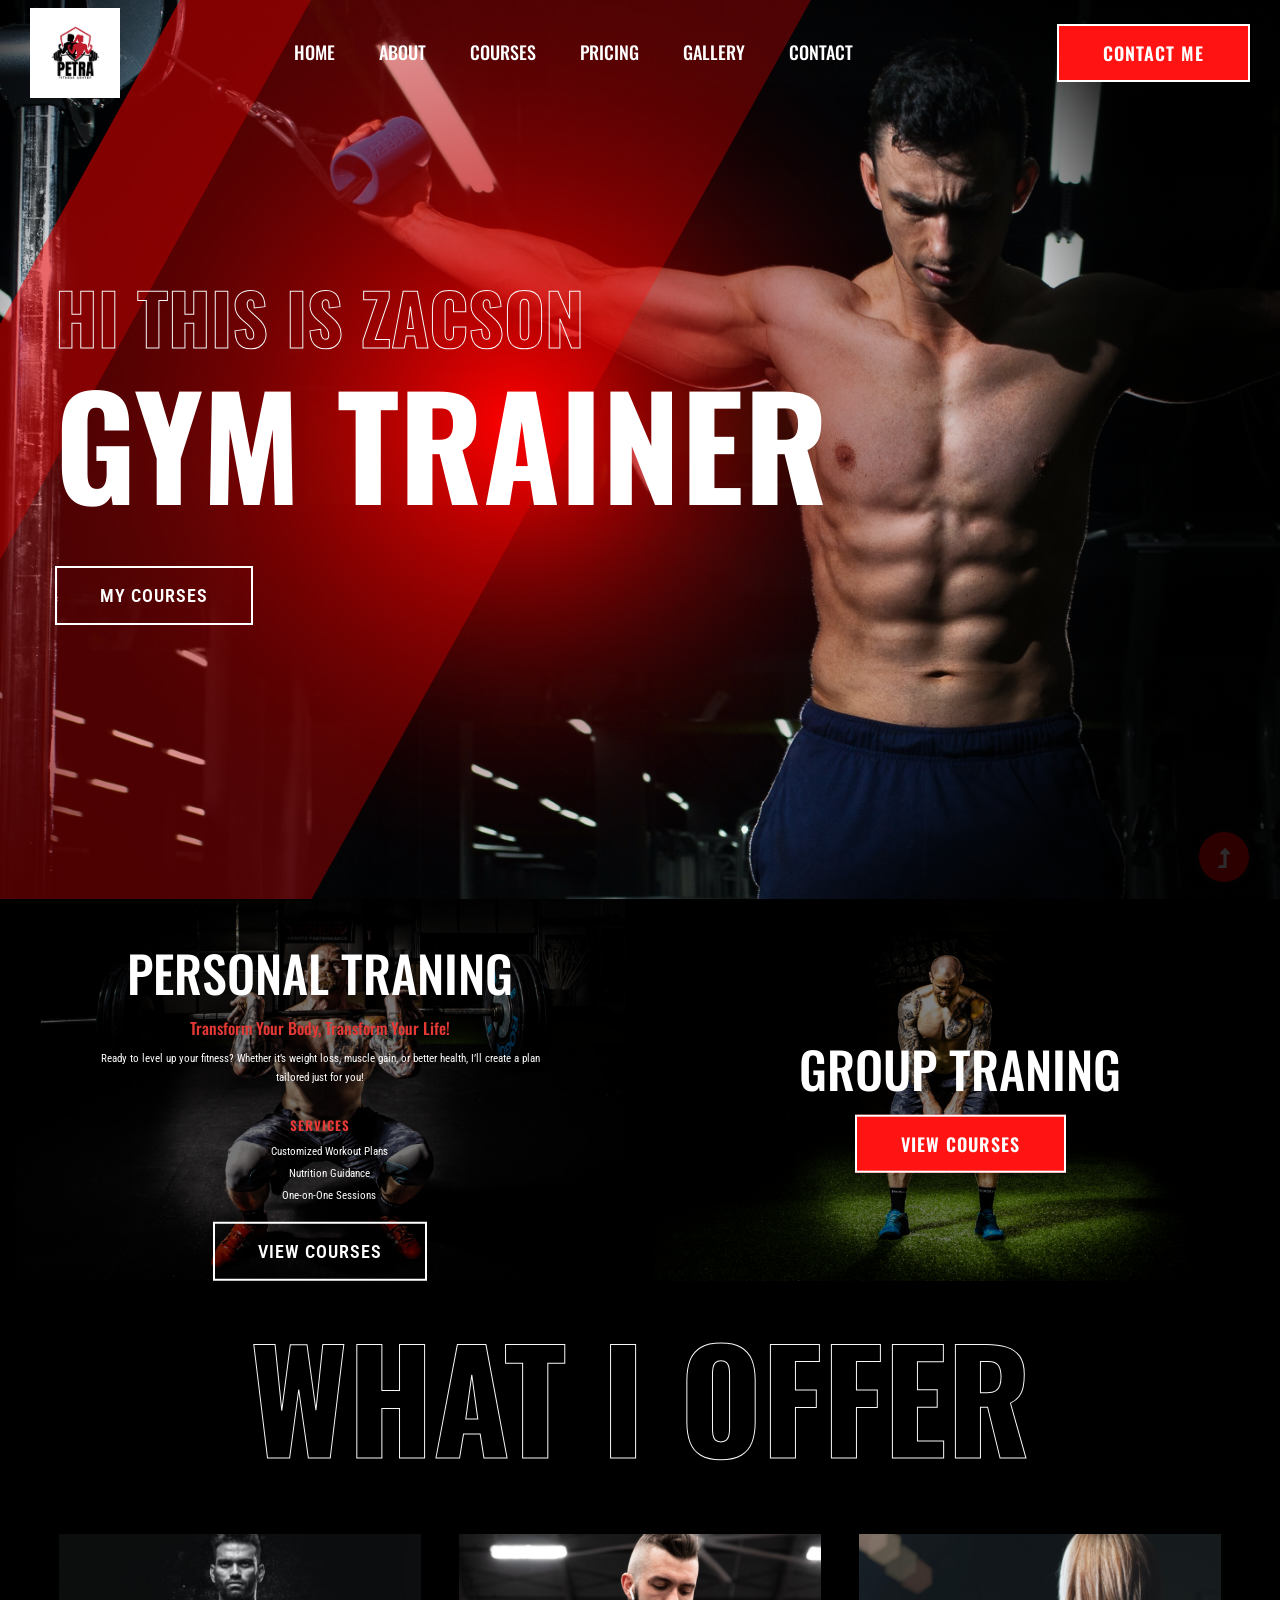
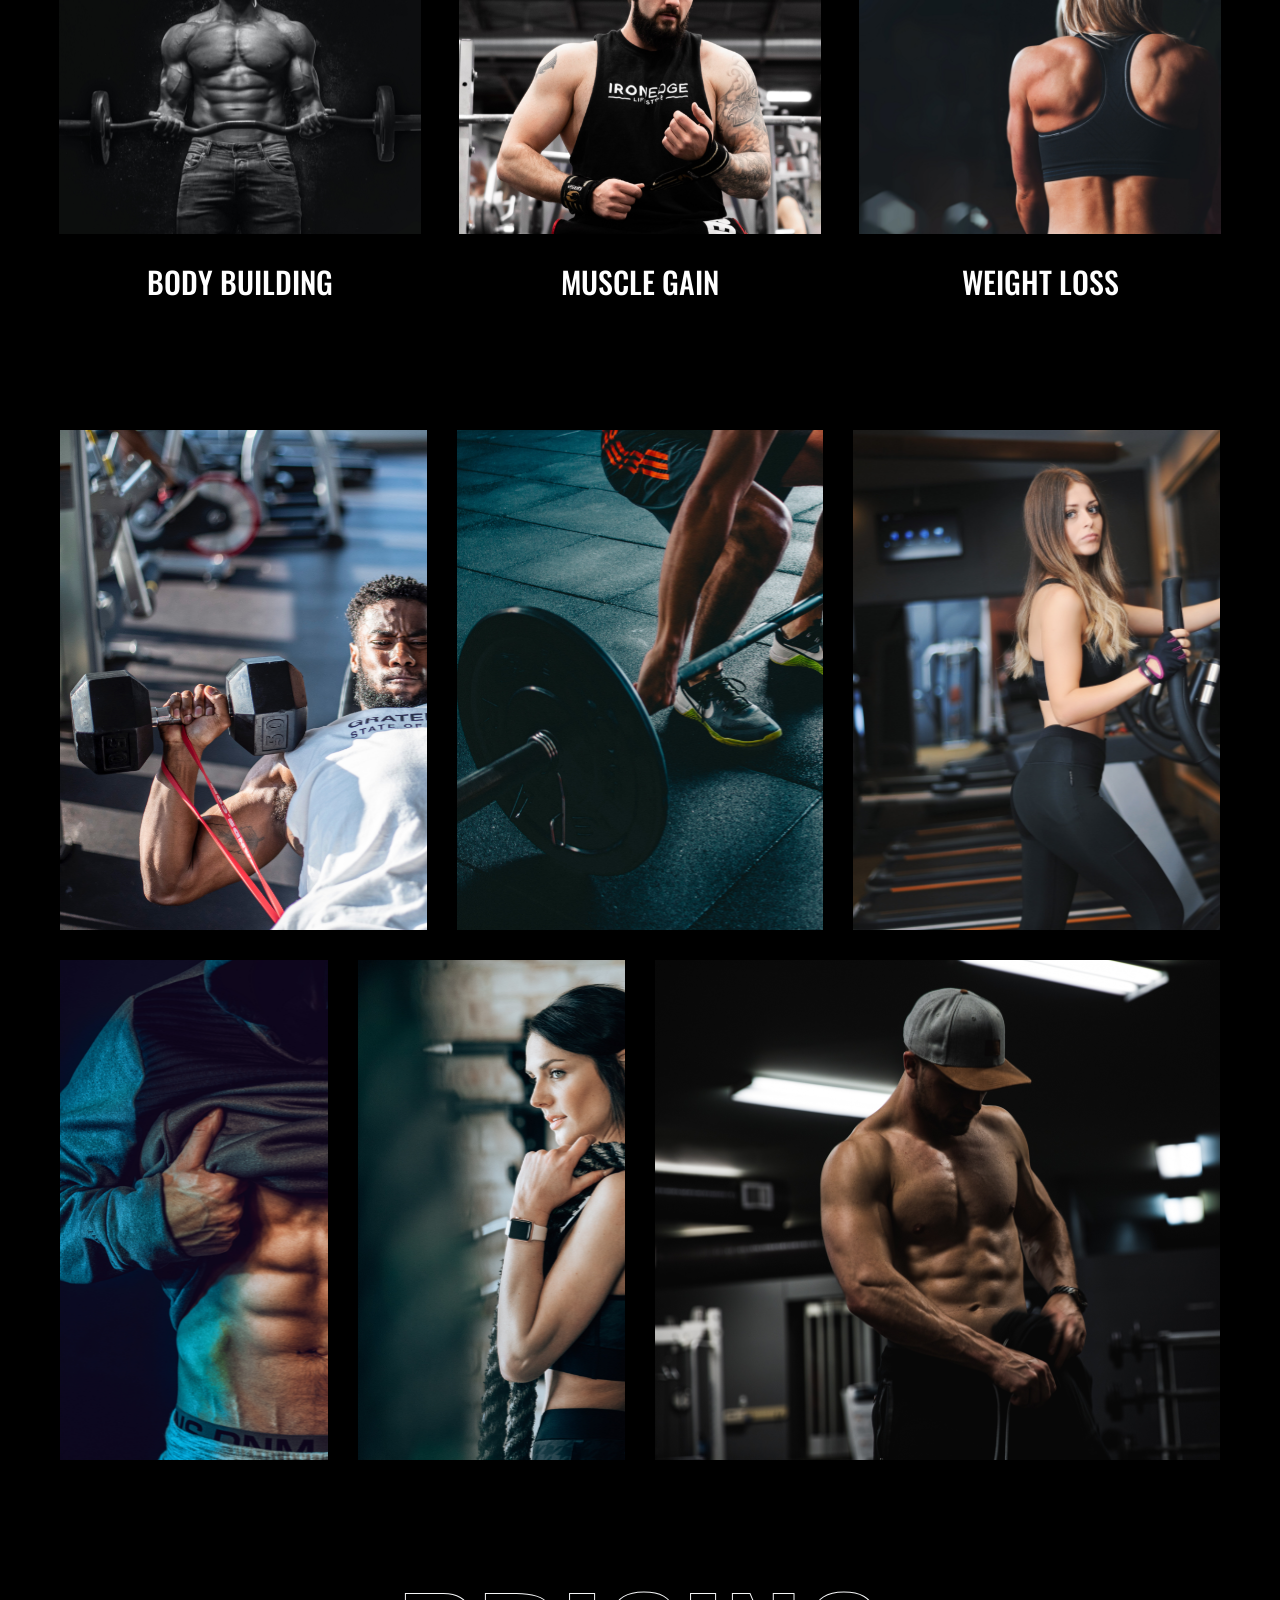
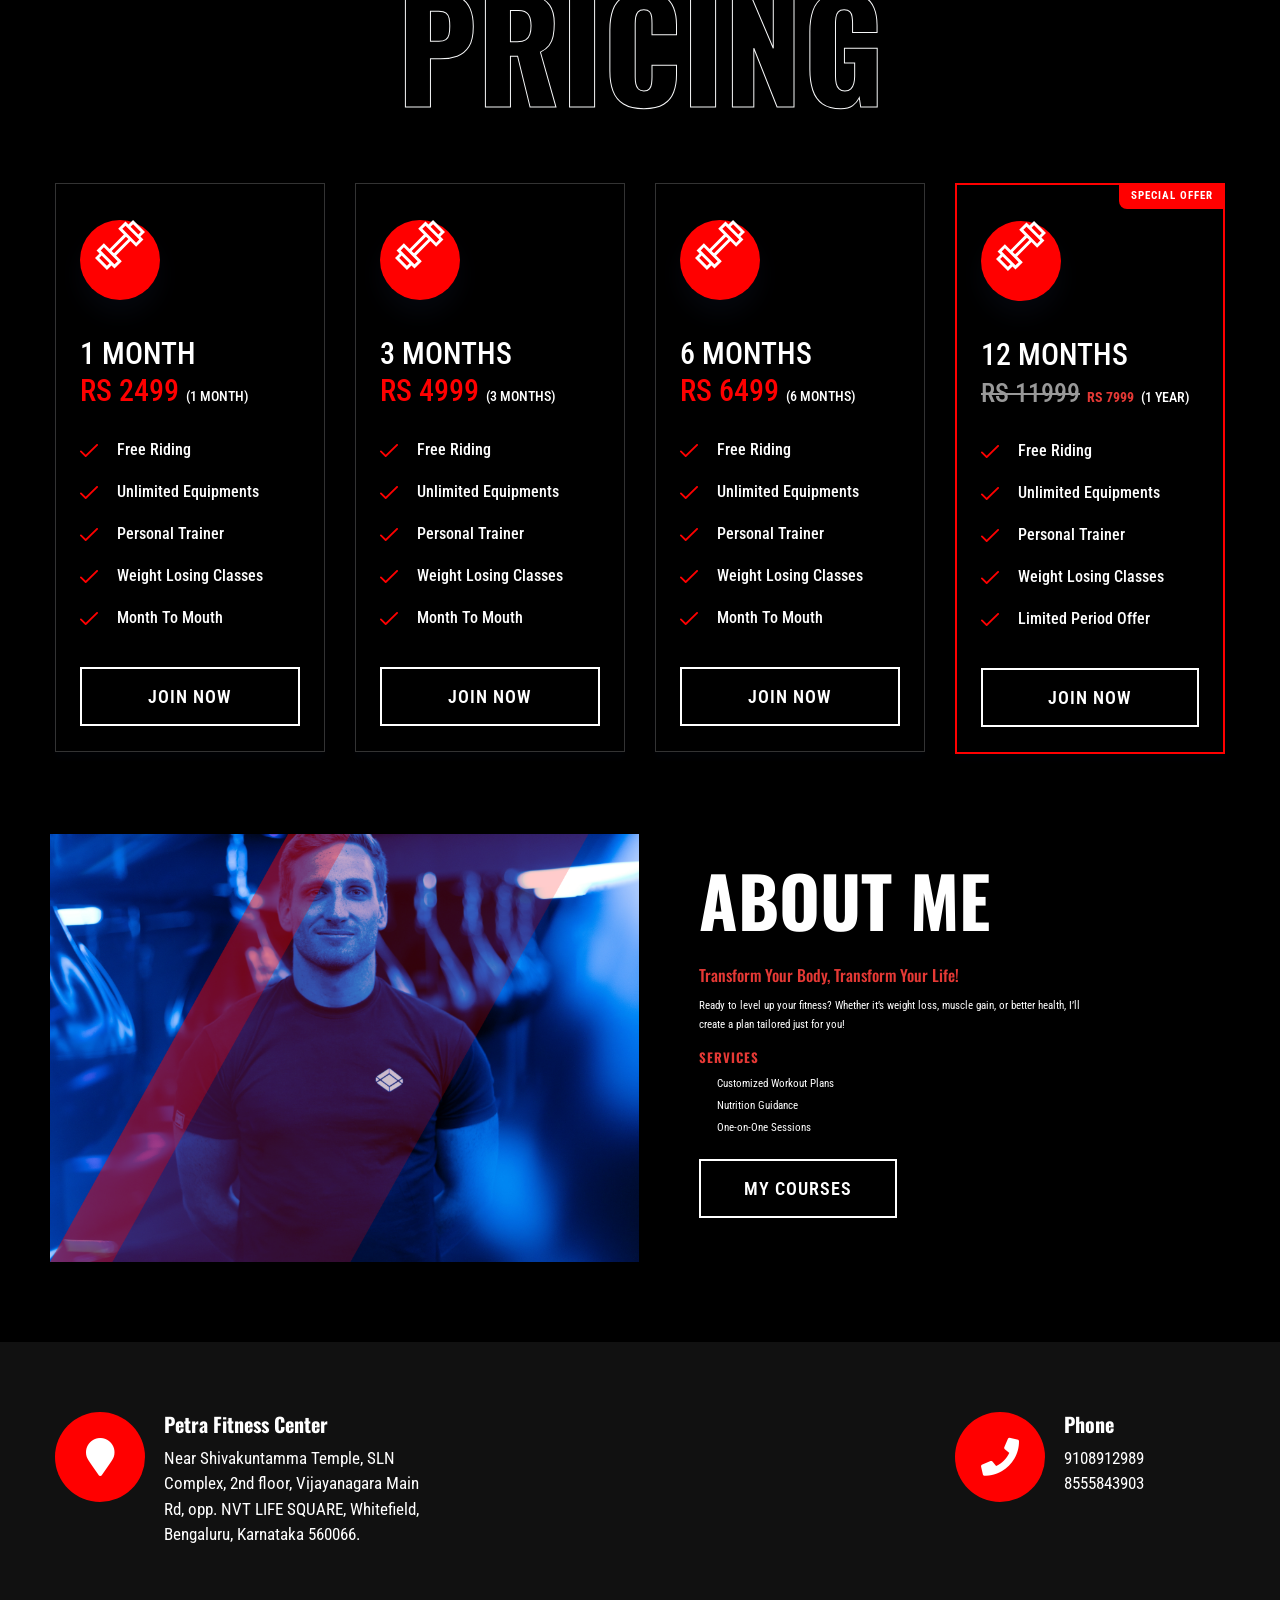
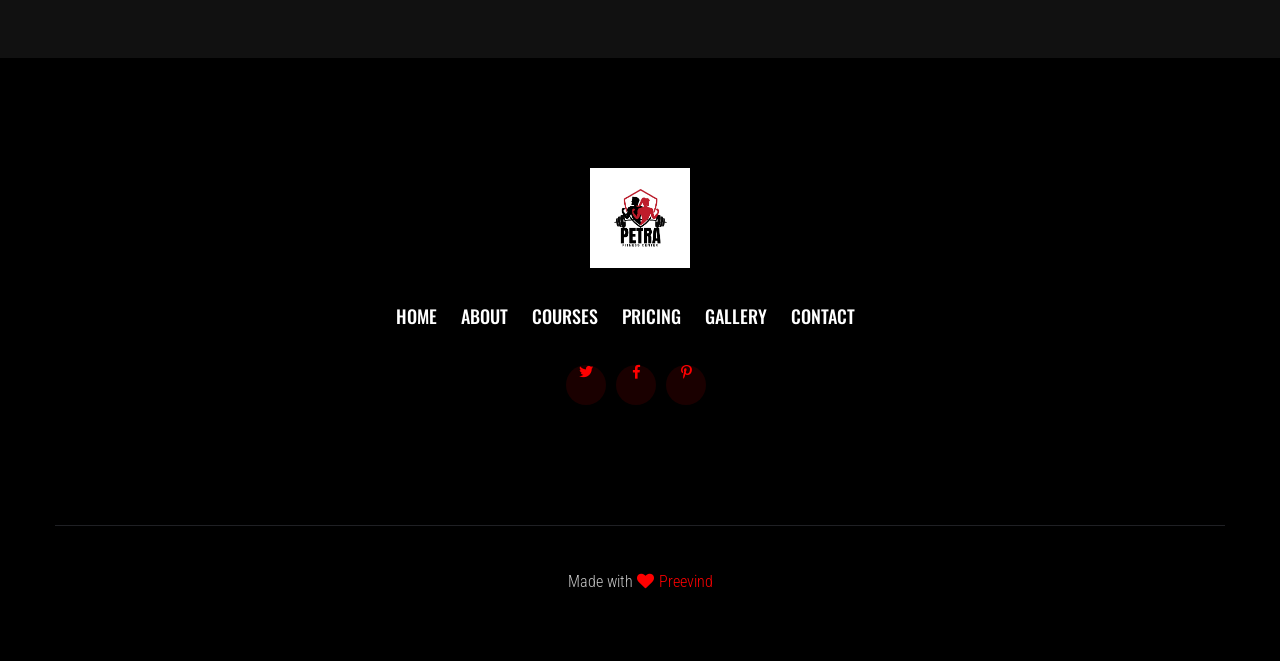
==== index.html @ e24cccd5 "first commit" ====
<span class=\<span class=\<span class=\<!doctype html>
<html class="no-js" lang="en">
<head>
    <meta charset="utf-8">
    <meta http-equiv="x-ua-compatible" content="ie=edge">
    <title>Petra Fitness Center | Best Gym in Whitefield, Bengaluru</title>
    <meta name="description" content="Petra Fitness Center in Whitefield, Bengaluru offers world-class gym facilities, personal training, and fitness courses. Membership from Rs 7999/year. Open daily 5:30 AM – 10:00 PM.">
    <meta name="keywords" content="gym Whitefield Bengaluru, fitness center Whitefield, gym membership Bengaluru, personal trainer Whitefield, Petra Fitness Center, best gym Bengaluru">
    <meta name="viewport" content="width=device-width, initial-scale=1">
    <meta name="robots" content="index, follow">
    <link rel="canonical" href="https://petrafitnesscenter.com/">
    <!-- Open Graph -->
    <meta property="og:type" content="website">
    <meta property="og:title" content="Petra Fitness Center | Best Gym in Whitefield, Bengaluru">
    <meta property="og:description" content="World-class gym facilities in Whitefield, Bengaluru. Personal training, fitness courses & affordable memberships from Rs 7999/year.">
    <meta property="og:url" content="https://petrafitnesscenter.com/">
    <meta property="og:site_name" content="Petra Fitness Center">
    <!-- Local Business Schema -->
    <script type="application/ld+json">
    {
      "@context": "https://schema.org",
      "@type": "HealthClub",
      "name": "Petra Fitness Center",
      "image": "assets/img/logo/Black and White Modern Fitness Club.jpg",
      "url": "https://petrafitnesscenter.com",
      "telephone": ["+91-9108912989", "+91-8555843903"],
      "address": {
        "@type": "PostalAddress",
        "streetAddress": "Near Shivakuntamma Temple, SLN Complex, 2nd floor, Vijayanagara Main Rd, opp. NVT LIFE SQUARE",
        "addressLocality": "Whitefield",
        "addressRegion": "Karnataka",
        "postalCode": "560066",
        "addressCountry": "IN"
      },
      "geo": {
        "@type": "GeoCoordinates",
        "latitude": 12.9698,
        "longitude": 77.7499
      },
      "openingHoursSpecification": {
        "@type": "OpeningHoursSpecification",
        "dayOfWeek": ["Monday","Tuesday","Wednesday","Thursday","Friday","Saturday","Sunday"],
        "opens": "05:30",
        "closes": "22:00"
      },
      "priceRange": "Rs 7999 - Rs 11999"
    }
    </script>
    <link rel="manifest" href="site.webmanifest">
    <link rel="shortcut icon" type="image/x-icon" href="assets/img/favicon.ico">

    <!-- CSS here -->
    <link rel="stylesheet" href="assets/css/bootstrap.min.css">
    <link rel="stylesheet" href="assets/css/owl.carousel.min.css">
    <link rel="stylesheet" href="assets/css/slicknav.css">
    <link rel="stylesheet" href="assets/css/flaticon.css">
    <link rel="stylesheet" href="assets/css/gijgo.css">
    <link rel="stylesheet" href="assets/css/animate.min.css">
    <link rel="stylesheet" href="assets/css/animated-headline.css">
    <link rel="stylesheet" href="assets/css/magnific-popup.css">
    <link rel="stylesheet" href="assets/css/fontawesome-all.min.css">
    <link rel="stylesheet" href="assets/css/themify-icons.css">
    <link rel="stylesheet" href="assets/css/slick.css">
    <link rel="stylesheet" href="assets/css/nice-select.css">
    <link rel="stylesheet" href="assets/css/style.css">
</head>
<body class="black-bg">
    <!-- ? Preloader Start -->
    <div id="preloader-active">
        <div class="preloader d-flex align-items-center justify-content-center">
            <div class="preloader-inner position-relative">
                <div class="preloader-circle"></div>
                <div class="preloader-img pere-text">
                    <img src="assets/img/logo/Black and White Modern Fitness Club.jpg" alt="" style="max-height: 100px; width: auto;">
                </div>
            </div>
        </div>
    </div>
    <!-- Preloader Start -->
    <header>
        <!-- Header Start -->
        <div class="header-area header-transparent">
            <div class="main-header header-sticky">
                <div class="container-fluid">
                    <div class="menu-wrapper d-flex align-items-center justify-content-between">
                        <!-- Logo -->
                        <div class="logo">
                            <a href="index.html"><img src="assets/img/logo/Black and White Modern Fitness Club.jpg" alt="" style="max-height: 90px; width: auto;"></a>
                        </div>
                        <!-- Main-menu -->
                        <div class="main-menu f-right d-none d-lg-block">
                            <nav>
                                <ul id="navigation">
                                    <li><a href="index.html">Home</a></li>
                                    <li><a href="about.html">About</a></li>
                                    <li><a href="courses.html">Courses</a></li>
                                    <li><a href="pricing.html">Pricing</a></li>
                                    <li><a href="gallery.html">Gallery</a></li>
                                    <li><a href="contact.html">Contact</a></li>
                                </ul>
                            </nav>
                        </div>          
                        <!-- Header-btn -->
                        <div class="header-btns d-none d-lg-block f-right">
                           <a href="contact.html" class="btn">Contact me</a>
                       </div>
                       <!-- Mobile Menu -->
                       <div class="col-12">
                        <div class="mobile_menu d-block d-lg-none"></div>
                    </div>
                </div>
            </div>
        </div>
    </div>
    <!-- Header End -->
</header>
<main>
    <!--? slider Area Start-->
    <div class="slider-area position-relative">
        <div class="slider-active">
            <!-- Single Slider -->
            <div class="single-slider slider-height d-flex align-items-center">
                <div class="container">
                    <div class="row">
                        <div class="col-xl-9 col-lg-9 col-md-10">
                            <div class="hero__caption">
                                <span data-animation="fadeInLeft" data-delay="0.1s">Hi This is  Zacson</span>
                                <h1 data-animation="fadeInLeft" data-delay="0.4s">Gym Trainer</h1>
                                <a href="courses.html" class="border-btn hero-btn" data-animation="fadeInLeft" data-delay="0.8s">My Courses</a>
                            </div>
                        </div>
                    </div>
                </div>          
            </div>
        </div>
    </div>
    <!-- slider Area End-->
    <!-- Traning categories Start -->
    <section class="traning-categories black-bg">
        <div class="container-fluid">
            <div class="row">
                <div class="col-xl-6 col-lg-6">
                    <div class="single-topic text-center mb-30">
                        <div class="topic-img">
                            <img src="assets/img/gallery/cat1.png" alt="">
                            <div class="topic-content-box">
                                <div class="topic-content">
                                    <h3>Personal traning</h3>
                                    <h4 style="margin-bottom:12px;color:#e53935;font-size:1.6rem;">Transform Your Body, Transform Your Life!</h4>
                                    <p style="color:#fff;font-size:1.1rem;line-height:1.7;">Ready to level up your fitness? Whether it’s weight loss, muscle gain, or better health, I’ll create a plan tailored just for you!</p>
                                    <h5 style="margin:15px 0 8px;font-weight:bold;letter-spacing:1px;color:#e53935;font-size:1.3rem;">SERVICES</h5>
                                    <ul style="padding-left:18px;margin-bottom:15px;color:#fff;font-size:1.1rem;line-height:2;">
                                        <li>Customized Workout Plans</li>
                                        <li>Nutrition Guidance</li>
                                        <li>One-on-One Sessions</li>
                                    </ul>
                                    <a href="courses.html" class="border-btn">View Courses</a>
                                </div>
                            </div>
                        </div>
                    </div>
                </div>
                <div class="col-xl-6 col-lg-6">
                    <div class="single-topic text-center mb-30">
                        <div class="topic-img">
                            <img src="assets/img/gallery/cat2.png" alt="">
                            <div class="topic-content-box">
                                <div class="topic-content">
                                    <h3>Group traning</h3>
                                    <a href="courses.html" class="btn">View Courses</a>
                                </div>
                            </div>
                        </div>
                    </div>
                </div>
            </div>
        </div>
    </section>
    <!-- Traning categories End-->
    <!--? Team -->
    <section class="team-area fix">
        <div class="container">
            <div class="row">
                <div class="col-xl-12">
                    <div class="section-tittle text-center mb-55 wow fadeInUp" data-wow-duration="1s" data-wow-delay=".1s">
                        <h2 >What I Offer</h2>
                    </div>
                </div>
            </div>
            <div class="row">
                <div class="col-lg-4 col-md-6">
                    <div class="single-cat text-center mb-30 wow fadeInUp" data-wow-duration="1s" data-wow-delay=".2s" >
                        <div class="cat-icon">
                            <img src="assets/img/gallery/team1.png" alt="">
                        </div>
                        <div class="cat-cap">
                            <h5><a href="services.html">Body Building</a></h5>
                        </div>
                    </div>
                </div>
                <div class="col-lg-4 col-md-6">
                    <div class="single-cat text-center mb-30 wow fadeInUp" data-wow-duration="1s" data-wow-delay=".4s">
                        <div class="cat-icon">
                            <img src="assets/img/gallery/team2.png" alt="">
                        </div>
                        <div class="cat-cap">
                            <h5><a href="services.html">Muscle Gain</a></h5>
                        </div>
                    </div>
                </div>
                <div class="col-lg-4 col-md-6">
                    <div class="single-cat text-center mb-30 wow fadeInUp" data-wow-duration="1s" data-wow-delay=".6s">
                        <div class="cat-icon">
                            <img src="assets/img/gallery/team3.png" alt="">
                        </div>
                        <div class="cat-cap">
                            <h5><a href="services.html">Weight Loss</a></h5>
                        </div>
                    </div>
                </div>
            </div>
        </div>
    </section>
    <!-- Services End -->
    <!--? Gallery Area Start -->
    <div class="gallery-area section-padding30 ">
        <div class="container-fluid ">
            <div class="row">
                <div class="col-xl-4 col-lg-6 col-md-6 col-sm-6">
                    <div class="box snake mb-30">
                        <div class="gallery-img big-img" style="background-image: url(assets/img/gallery/gallery1.png);"></div>
                        <div class="overlay">
                            <div class="overlay-content">
                                <h3>Muscle gaining </h3>
                                <a href="gallery.html"><i class="ti-plus"></i></a>
                            </div>
                        </div>
                    </div>
                </div>
                <div class="col-xl-4 col-lg-6 col-md-6 col-sm-6">
                    <div class="box snake mb-30">
                        <div class="gallery-img big-img" style="background-image: url(assets/img/gallery/gallery2.png);"></div>
                        <div class="overlay">
                            <div class="overlay-content">
                                <h3>Muscle gaining </h3>
                                <a href="gallery.html"><i class="ti-plus"></i></a>
                            </div>
                        </div>
                    </div>
                </div>
                <div class="col-xl-4 col-lg-6 col-md-6 col-sm-6">
                    <div class="box snake mb-30">
                        <div class="gallery-img big-img" style="background-image: url(assets/img/gallery/gallery3.png);"></div>
                        <div class="overlay">
                            <div class="overlay-content">
                                <h3>Muscle gaining </h3>
                                <a href="gallery.html"><i class="ti-plus"></i></a>
                            </div>
                        </div>
                    </div>
                </div>
                <div class="col-xl-3 col-lg-6 col-md-6 col-sm-6">
                    <div class="box snake mb-30">
                        <div class="gallery-img big-img" style="background-image: url(assets/img/gallery/gallery4.png);"></div>
                        <div class="overlay">
                            <div class="overlay-content">
                                <h3>Muscle gaining </h3>
                                <a href="gallery.html"><i class="ti-plus"></i></a>
                            </div>
                        </div>
                    </div>
                </div>
                <div class="col-xl-3 col-lg-6 col-md-6 col-sm-6">
                    <div class="box snake mb-30">
                        <div class="gallery-img big-img" style="background-image: url(assets/img/gallery/gallery5.png);"></div>
                        <div class="overlay">
                            <div class="overlay-content">
                                <h3>Muscle gaining </h3>
                                <a href="gallery.html"><i class="ti-plus"></i></a>
                            </div>
                        </div>
                    </div>
                </div>
                <div class="col-xl-6 col-lg-6 col-md-6 col-sm-6">
                    <div class="box snake mb-30">
                        <div class="gallery-img big-img" style="background-image: url(assets/img/gallery/gallery6.png);"></div>
                        <div class="overlay">
                            <div class="overlay-content">
                                <h3>Muscle gaining </h3>
                                <a href="gallery.html"><i class="ti-plus"></i></a>
                            </div>
                        </div>
                    </div>
                </div>
            </div>
        </div>
    </div>
    <!-- Gallery Area End -->
    <!-- Courses area start -->
    <section class="pricing-area section-padding40 fix">
        <div class="container">
            <div class="row">
                <div class="col-xl-12">
                    <div class="section-tittle text-center mb-55 wow fadeInUp" data-wow-duration="2s" data-wow-delay=".1s">
                        <h2>Pricing</h2>
                    </div>
                </div>
            </div>
            <div class="row justify-content-center">
                <div class="col-lg-3 col-md-6 col-sm-6">
                    <div class="properties mb-30 wow fadeInUp" data-wow-duration="1s" data-wow-delay=".2s">
                        <div class="properties__card">
                            <div class="about-icon">
                                <img src="assets/img/icon/price.svg" alt="">
                            </div>
                            <div class="properties__caption">
                                <span class="month">1 month</span>
                                <p class="mb-25">Rs 2499 <span>(1 month)</span></p>
                                <div class="single-features">
                                    <div class="features-icon">
                                        <img src="assets/img/icon/check.svg" alt="">
                                    </div>
                                    <div class="features-caption">
                                        <p>Free riding </p>
                                    </div>
                                </div>
                                <div class="single-features">
                                    <div class="features-icon">
                                        <img src="assets/img/icon/check.svg" alt="">
                                    </div>
                                    <div class="features-caption">
                                        <p>Unlimited equipments</p>
                                    </div>
                                </div>
                                <div class="single-features">
                                    <div class="features-icon">
                                        <img src="assets/img/icon/check.svg" alt="">
                                    </div>
                                    <div class="features-caption">
                                        <p>Personal trainer</p>
                                    </div>
                                </div>
                                <div class="single-features">
                                    <div class="features-icon">
                                        <img src="assets/img/icon/check.svg" alt="">
                                    </div>
                                    <div class="features-caption">
                                        <p>Weight losing classes</p>
                                    </div>
                                </div>
                                <div class="single-features mb-20">
                                    <div class="features-icon">
                                        <img src="assets/img/icon/check.svg" alt="">
                                    </div>
                                    <div class="features-caption">
                                        <p>Month to mouth</p>
                                    </div>
                                </div>
                                <a href="#" class="border-btn border-btn2">Join Now</a>
                            </div>
                        </div>
                    </div>
                </div>
                <div class="col-lg-3 col-md-6 col-sm-6">
                    <div class="properties mb-30 wow fadeInUp" data-wow-duration="1s" data-wow-delay=".4s">
                        <div class="properties__card">
                            <div class="about-icon">
                                <img src="assets/img/icon/price.svg" alt="">
                            </div>
                            <div class="properties__caption">
                                <span class="month">3 months</span>
                                <p class="mb-25">Rs 4999 <span>(3 months)</span></p>
                                <div class="single-features">
                                    <div class="features-icon">
                                        <img src="assets/img/icon/check.svg" alt="">
                                    </div>
                                    <div class="features-caption">
                                        <p>Free riding </p>
                                    </div>
                                </div>
                                <div class="single-features">
                                    <div class="features-icon">
                                        <img src="assets/img/icon/check.svg" alt="">
                                    </div>
                                    <div class="features-caption">
                                        <p>Unlimited equipments</p>
                                    </div>
                                </div>
                                <div class="single-features">
                                    <div class="features-icon">
                                        <img src="assets/img/icon/check.svg" alt="">
                                    </div>
                                    <div class="features-caption">
                                        <p>Personal trainer</p>
                                    </div>
                                </div>
                                <div class="single-features">
                                    <div class="features-icon">
                                        <img src="assets/img/icon/check.svg" alt="">
                                    </div>
                                    <div class="features-caption">
                                        <p>Weight losing classes</p>
                                    </div>
                                </div>
                                <div class="single-features mb-20">
                                    <div class="features-icon">
                                        <img src="assets/img/icon/check.svg" alt="">
                                    </div>
                                    <div class="features-caption">
                                        <p>Month to mouth</p>
                                    </div>
                                </div>
                                <a href="#" class="border-btn border-btn2">Join Now</a>
                            </div>
                        </div>
                    </div>
                </div>
                <div class="col-lg-3 col-md-6 col-sm-6">
                    <div class="properties mb-30 wow fadeInUp" data-wow-duration="1s" data-wow-delay=".6s">
                        <div class="properties__card">
                            <div class="about-icon">
                                <img src="assets/img/icon/price.svg" alt="">
                            </div>
                            <div class="properties__caption">
                                <span class="month">6 months</span>
                                <p class="mb-25">Rs 6499 <span>(6 months)</span></p>
                                <div class="single-features">
                                    <div class="features-icon">
                                        <img src="assets/img/icon/check.svg" alt="">
                                    </div>
                                    <div class="features-caption">
                                        <p>Free riding </p>
                                    </div>
                                </div>
                                <div class="single-features">
                                    <div class="features-icon">
                                        <img src="assets/img/icon/check.svg" alt="">
                                    </div>
                                    <div class="features-caption">
                                        <p>Unlimited equipments</p>
                                    </div>
                                </div>
                                <div class="single-features">
                                    <div class="features-icon">
                                        <img src="assets/img/icon/check.svg" alt="">
                                    </div>
                                    <div class="features-caption">
                                        <p>Personal trainer</p>
                                    </div>
                                </div>
                                <div class="single-features">
                                    <div class="features-icon">
                                        <img src="assets/img/icon/check.svg" alt="">
                                    </div>
                                    <div class="features-caption">
                                        <p>Weight losing classes</p>
                                    </div>
                                </div>
                                <div class="single-features mb-20">
                                    <div class="features-icon">
                                        <img src="assets/img/icon/check.svg" alt="">
                                    </div>
                                    <div class="features-caption">
                                        <p>Month to mouth</p>
                                    </div>
                                </div>
                                <a href="#" class="border-btn border-btn2">Join Now</a>
                            </div>
                        </div>
                    </div>
                </div>
                <!-- 4th card: 1 Year Special Offer -->
                <div class="col-lg-3 col-md-6 col-sm-6">
                    <div class="properties mb-30 wow fadeInUp" data-wow-duration="1s" data-wow-delay=".8s" style="position: relative;">
                        <div style="position: absolute; top: 0; right: 0; background: #FF0000; color: #fff; font-size: 11px; font-weight: 700; padding: 5px 12px; border-radius: 0 0 0 8px; text-transform: uppercase; letter-spacing: 1px; z-index: 1;">Special Offer</div>
                        <div class="properties__card" style="border: 2px solid #FF0000;">
                            <div class="about-icon">
                                <img src="assets/img/icon/price.svg" alt="">
                            </div>
                            <div class="properties__caption">
                                <span class="month">12 months</span>
                                <p class="mb-25"><del style="color:#999;font-size:0.85em;">Rs 11999</del> <span style="color:#e53935;font-weight:bold;">Rs 7999</span> <span>(1 year)</span></p>
                                <div class="single-features">
                                    <div class="features-icon">
                                        <img src="assets/img/icon/check.svg" alt="">
                                    </div>
                                    <div class="features-caption">
                                        <p>Free riding </p>
                                    </div>
                                </div>
                                <div class="single-features">
                                    <div class="features-icon">
                                        <img src="assets/img/icon/check.svg" alt="">
                                    </div>
                                    <div class="features-caption">
                                        <p>Unlimited equipments</p>
                                    </div>
                                </div>
                                <div class="single-features">
                                    <div class="features-icon">
                                        <img src="assets/img/icon/check.svg" alt="">
                                    </div>
                                    <div class="features-caption">
                                        <p>Personal trainer</p>
                                    </div>
                                </div>
                                <div class="single-features">
                                    <div class="features-icon">
                                        <img src="assets/img/icon/check.svg" alt="">
                                    </div>
                                    <div class="features-caption">
                                        <p>Weight losing classes</p>
                                    </div>
                                </div>
                                <div class="single-features mb-20">
                                    <div class="features-icon">
                                        <img src="assets/img/icon/check.svg" alt="">
                                    </div>
                                    <div class="features-caption">
                                        <p>Limited period offer</p>
                                    </div>
                                </div>
                                <a href="#" class="border-btn border-btn2">Join Now</a>
                            </div>
                        </div>
                    </div>
                </div>
            </div>
        </div>
    </section>
    <!-- Courses area End -->
    <!--? About Area-2 Start -->
    <section class="about-area2 fix pb-padding pt-50 pb-80">
        <div class="support-wrapper align-items-center">
            <div class="right-content2">
                <!-- img -->
                <div class="right-img wow fadeInUp" data-wow-duration="1s" data-wow-delay=".1s">
                    <img src="assets/img/gallery/about.png" alt="">
                </div>
            </div>
            <div class="left-content2">
                <!-- section tittle -->
                <div class="section-tittle2 mb-20 wow fadeInUp" data-wow-duration="1s" data-wow-delay=".3s">
                    <div class="front-text">
                        <h2 class="">About Me</h2>
                        <h4 style="margin-bottom:12px;color:#e53935;font-size:1.6rem;">Transform Your Body, Transform Your Life!</h4>
                        <p style="color:#fff;font-size:1.1rem;line-height:1.7;">Ready to level up your fitness? Whether it’s weight loss, muscle gain, or better health, I’ll create a plan tailored just for you!</p>
                        <h5 style="margin:15px 0 8px;font-weight:bold;letter-spacing:1px;color:#e53935;font-size:1.3rem;">SERVICES</h5>
                        <ul style="padding-left:18px;margin-bottom:20px;color:#fff;font-size:1.1rem;line-height:2;">
                            <li>Customized Workout Plans</li>
                            <li>Nutrition Guidance</li>
                            <li>One-on-One Sessions</li>
                        </ul>
                        <a href="courses.html" class="border-btn">My Courses</a>
                    </div>
                </div>
            </div>
        </div>
    </section>
    <!-- About Area End -->
    <!-- ? services-area -->
    <section class="services-area">
        <div class="container">
            <div class="row justify-content-between">
                <div class="col-xl-4 col-lg-4 col-md-6 col-sm-8">
                    <div class="single-services mb-40 wow fadeInUp" data-wow-duration="1s" data-wow-delay=".1s">
                        <div class="features-icon">
                            <i class="fa fa-map-marker" aria-hidden="true"></i>
                        </div>
                        <div class="features-caption">
                            <h3>Petra Fitness Center</h3>
                            <p>Near Shivakuntamma Temple, SLN Complex, 2nd floor, Vijayanagara Main Rd, opp. NVT LIFE SQUARE, Whitefield, Bengaluru, Karnataka 560066.</p>
                        </div>
                    </div>
                </div>
                <div class="col-xl-3 col-lg-4 col-md-6 col-sm-8">
                    <div class="single-services mb-40 wow fadeInUp" data-wow-duration="1s" data-wow-delay=".2s">
                        <div class="features-icon">
                            <i class="fa fa-phone" aria-hidden="true"></i>
                        </div>
                        <div class="features-caption">
                            <h3>Phone</h3>
                            <p>9108912989</p>
                            <p>8555843903</p>
                        </div>
                    </div>
                </div>
            </div>
        </div>
    </section>
</main>
<footer>
    <!--? Footer Start-->
    <div class="footer-area black-bg">
        <div class="container">
            <div class="footer-top footer-padding">
                <!-- Footer Menu -->
                <div class="row">
                    <div class="col-xl-12">
                        <div class="single-footer-caption mb-50 text-center">
                            <!-- logo -->
                            <div class="footer-logo wow fadeInUp" data-wow-duration="1s" data-wow-delay=".2s">
                                <a href="index.html"><img src="assets/img/logo/Black and White Modern Fitness Club.jpg" alt="" style="max-height: 100px; width: auto;"></a>
                            </div>
                            <!-- Menu -->
                            <!-- Header Start -->
                            <div class="header-area main-header2 wow fadeInUp" data-wow-duration="2s" data-wow-delay=".4s">
                                <div class="main-header main-header2">
                                    <div class="menu-wrapper menu-wrapper2">
                                        <!-- Main-menu -->
                                        <div class="main-menu main-menu2 text-center">
                                            <nav>
                                                <ul>
                                                    <li><a href="index.html">Home</a></li>
                                                    <li><a href="about.html">About</a></li>
                                                    <li><a href="courses.html">Courses</a></li>
                                                    <li><a href="pricing.html">Pricing</a></li>
                                                    <li><a href="gallery.html">Gallery</a></li>
                                                    <li><a href="contact.html">Contact</a></li>
                                                </ul>
                                            </nav>
                                        </div>   
                                    </div>
                                </div>
                            </div>
                            <!-- Header End -->
                            <!-- social -->
                            <div class="footer-social mt-30 wow fadeInUp" data-wow-duration="3s" data-wow-delay=".8s">
                                <a href="#"><i class="fab fa-twitter"></i></a>
                                <a href="https://bit.ly/sai4ull"><i class="fab fa-facebook-f"></i></a>
                                <a href="#"><i class="fab fa-pinterest-p"></i></a>
                            </div>
                        </div>
                    </div>
                </div>
            </div>
            <!-- Footer Bottom -->
            <div class="footer-bottom">
                <div class="row d-flex align-items-center">
                    <div class="col-lg-12">
                        <div class="footer-copy-right text-center">
                            <p>Made with <i class="fa fa-heart" aria-hidden="true"></i> <a href="https://www.linkedin.com/in/aravind-g-frontend/" target="_blank">Preevind</a></p>
                          </div>
                      </div>
                  </div>
              </div>
          </div>
      </div>
      <!-- Footer End-->
  </footer>
  <!-- Scroll Up -->
  <div id="back-top" >
    <a title="Go to Top" href="#"> <i class="fas fa-level-up-alt"></i></a>
</div>

<!-- JS here -->

<script src="./assets/js/vendor/modernizr-3.5.0.min.js"></script>
<!-- Jquery, Popper, Bootstrap -->
<script src="./assets/js/vendor/jquery-1.12.4.min.js"></script>
<script src="./assets/js/popper.min.js"></script>
<script src="./assets/js/bootstrap.min.js"></script>
<!-- Jquery Mobile Menu -->
<script src="./assets/js/jquery.slicknav.min.js"></script>

<!-- Jquery Slick , Owl-Carousel Plugins -->
<script src="./assets/js/owl.carousel.min.js"></script>
<script src="./assets/js/slick.min.js"></script>
<!-- One Page, Animated-HeadLin -->
<script src="./assets/js/wow.min.js"></script>
<script src="./assets/js/animated.headline.js"></script>
<script src="./assets/js/jquery.magnific-popup.js"></script>

<!-- Date Picker -->
<script src="./assets/js/gijgo.min.js"></script>
<!-- Nice-select, sticky -->
<script src="./assets/js/jquery.nice-select.min.js"></script>
<script src="./assets/js/jquery.sticky.js"></script>

<!-- counter , waypoint,Hover Direction -->
<script src="./assets/js/jquery.counterup.min.js"></script>
<script src="./assets/js/waypoints.min.js"></script>
<script src="./assets/js/jquery.countdown.min.js"></script>
<script src="./assets/js/hover-direction-snake.min.js"></script>

<!-- contact js -->
<script src="./assets/js/contact.js"></script>
<script src="./assets/js/jquery.form.js"></script>
<script src="./assets/js/jquery.validate.min.js"></script>
<script src="./assets/js/mail-script.js"></script>
<script src="./assets/js/jquery.ajaxchimp.min.js"></script>

<!-- Jquery Plugins, main Jquery -->	
<script src="./assets/js/plugins.js"></script>
<script src="./assets/js/main.js"></script>

</body>
</html>
---- assets/css/gijgo.css ----
.gj-button {
    background-color: #f5f5f5;
    border: 1px solid #ddd;
    color: #000;
    border-radius: 3px;
    padding: 6px 10px;
    cursor: pointer;
}

.gj-unselectable {
    -webkit-touch-callout: none;
    -webkit-user-select: none;
    -khtml-user-select: none;
    -moz-user-select: none;
    -ms-user-select: none;
    user-select: none;
}

.gj-row {
    display: -webkit-box;
    display: -ms-flexbox;
    display: flex;
    -ms-flex-wrap: wrap;
    flex-wrap: wrap;
}

.gj-margin-left-5 {
    margin-left: 5px;
}

.gj-margin-left-10 {
    margin-left: 10px;
}

.gj-width-full {
    width: 100%;
}

.gj-cursor-pointer {
    cursor: pointer;
}

.gj-text-align-center {
    text-align: center;
}

.gj-font-size-16 {
    font-size: 16px;
}

.gj-hidden {
    display: none;
}

/** Material Design */
.gj-button-md {
    background: 0 0;
    border: none;
    border-radius: 2px;
    color: rgba(0, 0, 0, 0.87);
    position: relative;
    height: 36px;
    margin: 0;
    min-width: 64px;
    padding: 0 16px;
    display: inline-block;
    font-family: "Roboto","Helvetica","Arial",sans-serif;
    font-size: 1rem;
    font-weight: 500;
    text-transform: uppercase;
    letter-spacing: 0;
    overflow: hidden;
    will-change: box-shadow;
    transition: box-shadow .2s cubic-bezier(.4,0,1,1),background-color .2s cubic-bezier(.4,0,.2,1),color .2s cubic-bezier(.4,0,.2,1);
    outline: none;
    cursor: pointer;
    text-decoration: none;
    text-align: center;
    line-height: 36px;
    vertical-align: middle;
    overflow: hidden;
    -webkit-user-select: none;
    -moz-user-select: none;
    -ms-user-select: none;
    user-select: none;
}

.gj-button-md:hover {
    background-color: rgba(158,158,158,.2);
}

.gj-button-md:disabled {
    color: rgba(0,0,0,.26);
    background: 0 0;
}

.gj-button-md .material-icons,
.gj-button-md .gj-icon {
    vertical-align: middle;
    /*font-size: 1.3rem;
    margin-right: 4px;*/
}

.gj-button-md.gj-button-md-icon {
    width: 24px;
    height: 31px;
    min-width: 24px;
    padding: 0px;
    display: table;
}

.gj-button-md.gj-button-md-icon .material-icons,
.gj-button-md.gj-button-md-icon .gj-icon {
    display: table-cell;
    margin-right: 0px;
    width: 24px;
    height: 24px;
}

.gj-button-md.active {
    background-color: rgba(158,158,158,.4);
}

.gj-button-md-group {
    position: relative;
    display: inline-block;
    vertical-align: middle;
}
.gj-textbox-md {
	/* border: none; */
	/* border-bottom: 1px solid rgba(0,0,0,.42); */
	display: block;
	font-family: "Helvetica","Arial",sans-serif;
	font-size: 16px;
	line-height: 16px;
	/* padding: 4px 0px; */
	margin: 0;
	/* width: 100%; */
	background: 0 0;
	/* text-align: ; */
	color: rgba(0,0,0,.87);
	padding-left: 44px;
	border: 1px solid #dca73a;
	/* padding: 15px 15px; */
	/* text-align: center; */
	width: 177px;
	height: 55px;
	border-radius: 5px;
}
.gj-textbox-md:focus,
.gj-textbox-md:active {
    /* border-bottom: 2px solid rgba(0,0,0,.42); */
    outline: none;
}

.gj-textbox-md::placeholder {
    color: #8e8e8e;
}

.gj-textbox-md:-ms-input-placeholder {
    color: #8e8e8e;
}

.gj-textbox-md::-ms-input-placeholder {
    color: #8e8e8e;
}

.gj-md-spacer-24 {
    min-width: 24px;
    width: 24px;
    display: inline-block;
}

.gj-md-spacer-32 {
    min-width: 32px;
    width: 32px;
    display: inline-block;
}

.gj-modal {
    position: fixed;
    top: 0;
    right: 0;
    bottom: 0;
    left: 0;
    z-index: 1203;
    display: none;
    overflow: hidden;
    -webkit-overflow-scrolling: touch;
    outline: 0;
    background-color: rgba(0, 0, 0, 0.54118);
    transition: 200ms ease opacity;
    will-change: opacity;
}

/* List */
ul.gj-list li [data-role="wrapper"] {
    display: table;
    width: 100%;
}

ul.gj-list li [data-role="checkbox"] {
    display: table-cell;
    vertical-align:middle;
    text-align:center;
}

ul.gj-list li [data-role="image"] {
    display: table-cell;
    vertical-align:middle;
    text-align:center;
}

ul.gj-list li [data-role="display"] {
    display: table-cell;
    vertical-align:middle;
    cursor: pointer;
}

ul.gj-list li [data-role="display"]:empty:before {
  content: "\200b"; /* unicode zero width space character */
}

/* List - Bootstrap */
ul.gj-list-bootstrap {
    padding-left: 0px;
    margin-bottom: 0px;
}

ul.gj-list-bootstrap li {
    padding: 0px;
}

ul.gj-list-bootstrap li [data-role="wrapper"] {
    padding: 0px 10px;
}

ul.gj-list-bootstrap li [data-role="checkbox"] {
    width: 24px;
    padding: 3px;
}

ul.gj-list-bootstrap li [data-role="image"] {
    width: 24px;
    height: 24px;
}

ul.gj-list-bootstrap li [data-role="display"] {
    padding: 8px 0px 8px 4px;
}

.list-group-item.active ul li, .list-group-item.active:focus ul li, .list-group-item.active:hover ul li {
    text-shadow: none;
    color:initial;
}

/* List - Material Design */
ul.gj-list-md {
    padding: 0px;
    list-style: none;
    list-style-type: none;
    line-height: 24px;
    letter-spacing: 0;
    color: #616161; /* Gray 700 */
}

ul.gj-list-md li {
    display: list-item;
    list-style-type: none;
    padding: 0px;
    min-height: unset;
    box-sizing: border-box;
    align-items: center;
    cursor: default;
    overflow: hidden;

    font-family: "Roboto","Helvetica","Arial",sans-serif;
    font-size: 16px;
    font-weight: 400;
    letter-spacing: .04em;
    line-height: 1;
    
    -webkit-flex-direction: row;
    -ms-flex-direction: row;
    flex-direction: row;
    -webkit-flex-wrap: nowrap;
    -ms-flex-wrap: nowrap;
    flex-wrap: nowrap;
}

ul.gj-list-md li [data-role="checkbox"] {
    height: 24px;
    width: 24px;
}

ul.gj-list-md li [data-role="image"] {
    height: 24px;
    width: 24px;
}

ul.gj-list-md li [data-role="display"] {
    padding: 8px 0px 8px 5px;
    order: 0;
    flex-grow: 2;
    text-decoration: none;
    box-sizing: border-box;
    align-items: center;
    text-align: left;
    color: rgba(0,0,0,.87);
}

ul.gj-list-md li.disabled>[data-role="wrapper"]>[data-role="display"] {
    color: #9E9E9E; /* Gray 500 */
}

.gj-list-md-active {
    background: #e0e0e0;
    color: #3f51b5;
}


/* Picker */
.gj-picker {
    position: absolute;
    z-index: 1203;
    background-color: #fff;
}

.gj-picker .selected {
    color: #fff;
}

/* Material Design */
.gj-picker-md {
    font-family: "Roboto","Helvetica","Arial",sans-serif;
    font-size: 16px;
    font-weight: 400;
    letter-spacing: .04em;
    line-height: 1;
    color: rgba(0,0,0,.87);
    border: 1px solid #E0E0E0;
}

.gj-modal .gj-picker-md {
    border: 0px;
}

.gj-picker-md [role="header"] {
    color: rgba(255, 255, 255, 0.54);
    display: flex;
    background: #2196f3;
    align-items: baseline;
    user-select: none;
    justify-content: center;
}

.gj-picker-md [role="footer"] {
    float: right;
    padding: 10px;
}

.gj-picker-md [role="footer"] button.gj-button-md {
    color: #2196f3;
    font-weight: bold;
    font-size: 13px;
}

/* Bootstrap */
.gj-picker-bootstrap {
    border-radius: 4px;
    border: 1px solid #E0E0E0;
}

.gj-picker-bootstrap .selected {
    color: #888;
}

.gj-picker-bootstrap [role="header"] {
    background: #eee;
    color: #AAA;
}
@font-face {
    font-family: 'gijgo-material';
    src: url('../fonts/gijgo-material.eot?235541');
    src: url('../fonts/gijgo-material.eot?235541#iefix') format('embedded-opentype'), url('../fonts/gijgo-material.ttf?235541') format('truetype'), url('../fonts/gijgo-material.woff?235541') format('woff'), url('../fonts/gijgo-material.svg?235541#gijgo-material') format('svg');
    font-weight: normal;
    font-style: normal;
}

.gj-icon {
    /* use !important to prevent issues with browser extensions that change fonts */
    font-family: 'gijgo-material' !important;
    font-size: 24px;
    speak: none;
    font-style: normal;
    font-weight: normal;
    font-variant: normal;
    text-transform: none;
    line-height: 1;
    /* Enable Ligatures ================ */
    letter-spacing: 0;
    -webkit-font-feature-settings: "liga";
    -moz-font-feature-settings: "liga=1";
    -moz-font-feature-settings: "liga";
    -ms-font-feature-settings: "liga" 1;
    font-feature-settings: "liga";
    -webkit-font-variant-ligatures: discretionary-ligatures;
    font-variant-ligatures: discretionary-ligatures;
    /* Better Font Rendering =========== */
    -webkit-font-smoothing: antialiased;
    -moz-osx-font-smoothing: grayscale;
}

.gj-icon.undo:before {
    content: "\e900";
}

.gj-icon.vertical-align-top:before {
    content: "\e901";
}

.gj-icon.vertical-align-center:before {
    content: "\e902";
}

.gj-icon.vertical-align-bottom:before {
    content: "\e903";
}

.gj-icon.arrow-dropup:before {
    content: "\e904";
}

.gj-icon.clock:before {
    content: "\e905";
}

.gj-icon.refresh:before {
    content: "\e906";
}

.gj-icon.last-page:before {
    content: "\e907";
}

.gj-icon.first-page:before {
    content: "\e908";
}

.gj-icon.cancel:before {
    content: "\e909";
}

.gj-icon.clear:before {
    content: "\e90a";
}

.gj-icon.check-circle:before {
    content: "\e90b";
}

.gj-icon.delete:before {
    content: "\e90c";
}

.gj-icon.arrow-upward:before {
    content: "\e90d";
}

.gj-icon.arrow-forward:before {
    content: "\e90e";
}

.gj-icon.arrow-downward:before {
    content: "\e90f";
}

.gj-icon.arrow-back:before {
    content: "\e910";
}

.gj-icon.list-numbered:before {
    content: "\e911";
}

.gj-icon.list-bulleted:before {
    content: "\e912";
}

.gj-icon.indent-increase:before {
    content: "\e913";
}

.gj-icon.indent-decrease:before {
    content: "\e914";
}

.gj-icon.redo:before {
    content: "\e915";
}

.gj-icon.align-right:before {
    content: "\e916";
}

.gj-icon.align-left:before {
    content: "\e917";
}

.gj-icon.align-justify:before {
    content: "\e918";
}

.gj-icon.align-center:before {
    content: "\e919";
}

.gj-icon.strikethrough:before {
    content: "\e91a";
}

.gj-icon.italic:before {
    content: "\e91b";
}

.gj-icon.underlined:before {
    content: "\e91c";
}

.gj-icon.bold:before {
    content: "\e91d";
}

.gj-icon.arrow-dropdown:before {
    content: "\e91e";
}

.gj-icon.done:before {
    content: "\e91f";
}

.gj-icon.pencil:before {
    content: "\e920";
}

.gj-icon.minus:before {
    content: "\e921";
}

.gj-icon.plus:before {
    content: "\e922";
}

.gj-icon.chevron-up:before {
    content: "\e923";
}

.gj-icon.chevron-right:before {
    content: "\e924";
}

.gj-icon.chevron-down:before {
    content: "\e925";
}

.gj-icon.chevron-left:before {
    content: "\e926";
}

.gj-icon.event:before {
    content: "\e927";
}
.gj-draggable {
    cursor: move;
}
.gj-resizable-handle {
    position: absolute;
    font-size: 0.1px;
    display: block;
    -ms-touch-action: none;
    touch-action: none;
    z-index: 1203;
}

.gj-resizable-n {
    cursor: n-resize;
    height: 7px;
    width: 100%;
    top: -5px;
    left: 0;
}
.gj-resizable-e {
    cursor: e-resize;
    width: 7px;
    right: -5px;
    top: 0;
    height: 100%;
}
.gj-resizable-s {
    cursor: s-resize;
    height: 7px;
    width: 100%;
    bottom: -5px;
    left: 0;
}
.gj-resizable-w {
	cursor: w-resize;
	width: 7px;
	left: -5px;
	top: 0;
	height: 100%;
}
.gj-resizable-se {
	cursor: se-resize;
	width: 12px;
	height: 12px;
	right: 1px;
	bottom: 1px;
}
.gj-resizable-sw {
	cursor: sw-resize;
	width: 9px;
	height: 9px;
	left: -5px;
	bottom: -5px;
}
.gj-resizable-nw {
	cursor: nw-resize;
	width: 9px;
	height: 9px;
	left: -5px;
	top: -5px;
}
.gj-resizable-ne {
	cursor: ne-resize;
	width: 9px;
	height: 9px;
	right: -5px;
	top: -5px;
}

.gj-dialog-footer {
    position: absolute;
    bottom: 0px;
    width: 100%;
    margin-top: 0px;
}

.gj-dialog-scrollable [data-role="body"] {
    overflow-x: hidden;
    overflow-y: scroll;
}

/** Bootstrap 3 **/
.gj-dialog-bootstrap {
    overflow: hidden;
    z-index: 1202;
}

.gj-dialog-bootstrap [data-role="title"] {
    display: inline;
}
.gj-dialog-bootstrap [data-role="close"] {
    line-height: 1.42857143;
}

/** Bootstrap 4 **/
.gj-dialog-bootstrap4 {
    overflow: hidden;
    z-index: 1202;
}

.gj-dialog-bootstrap4 [data-role="title"] {
    display: inline;
}
.gj-dialog-bootstrap4 [data-role="close"] {
    line-height: 1.5;
}

/** Material Design **/
.gj-dialog-md {
    background-color: #FFF;
    overflow: hidden;
    border: none;
    box-shadow: 0 11px 15px -7px rgba(0,0,0,.2), 0 24px 38px 3px rgba(0,0,0,.14), 0 9px 46px 8px rgba(0,0,0,.12);
    box-sizing: border-box;
    position: relative;
    display: -webkit-box;
    display: -webkit-flex;
    display: -ms-flexbox;
    display: flex;
    -webkit-box-orient: vertical;
    -webkit-box-direction: normal;
    -webkit-flex-direction: column;
    -ms-flex-direction: column;
    flex-direction: column;
    -webkit-background-clip: padding-box;
    background-clip: padding-box;
    outline: 0;
    z-index: 1202;
}

.gj-dialog-md-header {
    padding: 24px 24px 0px 24px;
    font-family: "Roboto","Helvetica","Arial",sans-serif;
}

.gj-dialog-md-title {
    margin: 0;
    font-weight: 400;
    display: inline;
    line-height: 28px;
    font-size: 20px;
}

.gj-dialog-md-close {
    -webkit-appearance: none;
    padding: 0;
    cursor: pointer;
    background: 0 0;
    border: 0;
    float: right;
    line-height: 28px;
    font-size: 28px;
}

.gj-dialog-md-body {
    padding: 20px 24px 24px 24px;
    color: rgba(0,0,0,.54);
    font-family: "Helvetica","Arial",sans-serif;
    font-size: 14px;
    font-weight: 400;
    line-height: 20px;
}

.gj-dialog-md-footer {
    padding: 8px 8px 8px 24px;
    display: -webkit-flex;
    display: -ms-flexbox;
    display: flex;
    -webkit-flex-direction: row-reverse;
    -ms-flex-direction: row-reverse;
    flex-direction: row-reverse;
    -webkit-flex-wrap: wrap;
    -ms-flex-wrap: wrap;
    flex-wrap: wrap;

    box-sizing: border-box;
}

.gj-dialog-md-footer>*:first-child {
    margin-right: 0;
}

.gj-dialog-md-footer>* {
    margin-right: 8px;
    height: 36px;
}
DIV.gj-grid-wrapper {
    margin: auto;
    position: relative;
    clear:both;
    z-index: 1;
}

TABLE.gj-grid {
    margin: auto;    
    border-collapse: collapse;
    width: 100%;
    table-layout: fixed;
}

TABLE.gj-grid THEAD TH [data-role="selectAll"] {
    margin: auto;
}

TABLE.gj-grid THEAD TH [data-role="title"] {
    display: inline-block;
}

TABLE.gj-grid THEAD TH [data-role="sorticon"] {
    display: inline-block;
}

TABLE.gj-grid THEAD TH {
    overflow: hidden;
    text-overflow: ellipsis;
}

TABLE.gj-grid.autogrow-header-row THEAD TH {
    overflow: auto;
    text-overflow: initial;
    white-space: pre-wrap;
    -ms-word-break: break-word;
    word-break: break-word;
}

TABLE.gj-grid > tbody > tr > td {
    overflow: hidden;
    position: relative;
}

table.gj-grid tbody div[data-role="display"] {
    vertical-align: middle;
    text-indent: 0;
    white-space: pre-wrap;
    -ms-word-break: break-word;
    word-break: break-word;
}

table.gj-grid.fixed-body-rows tbody div[data-role="display"] {
    overflow: hidden;
    text-overflow: ellipsis;
    white-space: nowrap;
    -ms-word-break: initial;
    word-break: initial;
}

table.gj-grid tfoot DIV[data-role="display"] {
    vertical-align: middle;
    text-indent: 0;
    display: flex;
}

TABLE.gj-grid .fa {
    padding: 2px;
}

TABLE.gj-grid > tbody > tr > td > div {
    padding: 2px;
    overflow: hidden;
}

DIV.gj-grid-wrapper DIV.gj-grid-loading-cover
{
    background: #BBBBBB;
    opacity: 0.5;
    position: absolute;
    vertical-align: middle;
}

DIV.gj-grid-wrapper DIV.gj-grid-loading-text
{
    position: absolute;
    font-weight: bold;
}

/* Bootstrap Theme */
table.gj-grid-bootstrap thead th {
    background-color: #f5f5f5;
    vertical-align:middle;
}

table.gj-grid-bootstrap thead th [data-role="sorticon"] {
    margin-left: 5px;
}

table.gj-grid-bootstrap thead th [data-role="sorticon"] i.gj-icon,
table.gj-grid-bootstrap thead th [data-role="sorticon"] i.material-icons {
    position: absolute;
    font-size: 20px;
    top: 15px;
}

table.gj-grid-bootstrap tbody tr td div[data-role="display"] {
    padding: 0px;
}

.gj-grid-bootstrap-4 .gj-checkbox-bootstrap {
    display: inline-block;
    padding-top: 2px;
}

.gj-grid-bootstrap-4 tbody tr.active {
    background-color: rgba(0,0,0,.075);
}

/* Material Design Theme */
.gj-grid-md {
    position: relative;
    border: 1px solid #e0e0e0;
    border-collapse: collapse;
    white-space: nowrap;
    font-size: 13px;
    font-family: "Roboto","Helvetica","Arial",sans-serif;
    background-color: #fff;
}

.gj-grid-md td:first-of-type, .gj-grid-md th:first-of-type {
    padding-left: 24px;
}

.gj-grid-md th {
    position: relative;
    vertical-align: bottom;
    font-weight: 700;
    line-height: 31px;
    letter-spacing: 0;
    height: 56px;
    font-size: 12px;
    color: rgba(0,0,0,.54);
    padding-bottom: 8px;
    box-sizing: border-box;
    padding: 12px 18px;
    text-align: right;
}

.gj-grid-md td {
    position: relative;
    height: 48px;
    border-top: 1px solid #e0e0e0;
    border-bottom: 1px solid #e0e0e0;
    padding: 12px 18px;
    box-sizing: border-box;
    text-align: left;
    color: rgba(0,0,0,.87);
}

.gj-grid-md tbody tr {
    position: relative;
    height: 48px;
    transition-duration: .28s;
    transition-timing-function: cubic-bezier(.4,0,.2,1);
    transition-property: background-color;
}

.gj-grid-md tbody tr:hover {
    background-color: #EEEEEE; /* Gray 200 */
}

.gj-grid-md tbody tr.gj-grid-md-select {
    background-color: #F5F5F5; /* Grey 100 */
}


table.gj-grid-md thead th [data-role="sorticon"] {
    margin-left: 5px;
}

table.gj-grid-md thead th [data-role="sorticon"] i.gj-icon,
table.gj-grid-md thead th [data-role="sorticon"] i.material-icons {
    position: absolute;
    font-size: 16px;
    top: 19px;
}

table.gj-grid-md thead th.gj-grid-select-all {
    padding-bottom: 3px;
}
/* Hide all prioritized columns by default */
@media only all {
	th.display-1120,
	td.display-1120,
	th.display-960,
	td.display-960,
	th.display-800,
	td.display-800,
	th.display-640,
	td.display-640,
	th.display-480,
	td.display-480,
	th.display-320,
	td.display-320 {
		display: none;
	}
}

/* Show at 320px (20em x 16px) */
@media screen and (min-width: 20em) {
	TABLE.gj-grid-bootstrap th.display-320,
	TABLE.gj-grid-bootstrap td.display-320 {
		display: table-cell;
	}
}
/* Show at 480px (30em x 16px) */
@media screen and (min-width: 30em) {
	TABLE.gj-grid-bootstrap th.display-480,
	TABLE.gj-grid-bootstrap td.display-480 {
		display: table-cell;
	}
}
/* Show at 640px (40em x 16px) */
@media screen and (min-width: 40em) {
	TABLE.gj-grid-bootstrap th.display-640,
	TABLE.gj-grid-bootstrap td.display-640 {
		display: table-cell;
	}
}
/* Show at 800px (50em x 16px) */
@media screen and (min-width: 50em) {
	TABLE.gj-grid-bootstrap th.display-800,
	TABLE.gj-grid-bootstrap td.display-800 {
		display: table-cell;
	}
}
/* Show at 960px (60em x 16px) */
@media screen and (min-width: 60em) {
	TABLE.gj-grid-bootstrap th.display-960,
	TABLE.gj-grid-bootstrap td.display-960 {
		display: table-cell;
	}
}
/* Show at 1,120px (70em x 16px) */
@media screen and (min-width: 70em) {
	TABLE.gj-grid-bootstrap th.display-1120,
	TABLE.gj-grid-bootstrap td.display-1120 {
		display: table-cell;
	}
}

/* Material Design Theme */
.gj-grid-md tfoot tr th {
    padding-right: 14px;
}

.gj-grid-md tfoot tr[data-role="pager"] .gj-grid-mdl-pager-label {
    padding-left: 5px;
    padding-right: 5px;
}

.gj-grid-md tfoot tr[data-role="pager"] .gj-dropdown-md {
    margin-left: 12px;
}

.gj-grid-md tfoot tr[data-role="pager"] .gj-dropdown-md [role="presenter"] {
    font-size: 12px;
    font-weight: bold;
    color: rgba(0,0,0,.54);
}

.gj-grid-md tfoot tr[data-role="pager"] .gj-dropdown-md [role="presenter"] [role="display"] {
    text-align: right;
}

.gj-grid-md tfoot tr[data-role="pager"] .gj-grid-md-limit-select {
    margin-left: 10px;
    font-size: 12px;
    font-weight: bold;
    color: rgba(0,0,0,.54);
}

/* Bootstrap */
.gj-grid-bootstrap tfoot tr[data-role="pager"] th {
    line-height: 30px;
    background-color: #f5f5f5;
}

.gj-grid-bootstrap tfoot tr[data-role="pager"] th > div > div {
    margin-right: 5px;
}

.gj-grid-bootstrap tfoot tr[data-role="pager"] th > div > button {
    margin-right: 5px;
}

.gj-grid-bootstrap-4 tfoot tr[data-role="pager"] th > div button {
    height: 34px;
}

.gj-grid-bootstrap-4 tfoot tr[data-role="pager"] th div .gj-dropdown-bootstrap-4 .gj-dropdown-expander-mi .gj-icon {
    top: 5px;
}

.gj-grid-bootstrap-3 tfoot tr[data-role="pager"] th > div > input {
    margin-right: 5px;
    width: 40px;
    text-align: right;
    display: inline-block;
    font-weight: bold;
}

.gj-grid-bootstrap-4 tfoot tr[data-role="pager"] th > div > div.input-group {
    width: 40px;
}

.gj-grid-bootstrap-4 tfoot tr[data-role="pager"] th > div > div.input-group input {
    text-align: right;
    font-weight: bold;
    height: 34px;
    padding-top: 2px;
    padding-bottom: 6px;
}

.gj-grid-bootstrap tfoot tr[data-role="pager"] th > div > select {
    display: inline-block;
    margin-right: 5px;
    width: 60px;
}

.gj-grid-bootstrap tfoot tr[data-role="pager"] th .gj-dropdown-bootstrap .gj-list-bootstrap [data-role="display"] {
    line-height: 14px;
}

.gj-grid-bootstrap tfoot tr[data-role="pager"] th .gj-dropdown-bootstrap [role="presenter"] [role="display"] {
    font-weight: bold;
}

.gj-grid-bootstrap tfoot tr[data-role="pager"] th .gj-dropdown-bootstrap-3 [role="presenter"] {
    padding: 2px 8px;
}

.gj-grid-bootstrap tfoot tr[data-role="pager"] th .gj-dropdown-bootstrap-4 [role="presenter"] {
    padding: 1px 8px;
}
.gj-grid thead tr th div.gj-grid-column-resizer-wrapper {
    position: relative;
    width: 100%;
    height: 0px; 
    top: 0px; 
    left: 0px; 
    padding: 0px;
}

span.gj-grid-column-resizer {
    position: absolute;
    right: 0px;
    width: 10px;
    top: -100px;
    height: 300px;
    z-index: 1203;
    cursor: e-resize;
}

.gj-grid-resize-cursor {
    cursor: e-resize;
}
.gj-grid-md tbody tr.gj-grid-top-border td {
  border-top: 2px solid #777;
}
.gj-grid-md tbody tr.gj-grid-bottom-border td {
  border-bottom: 2px solid #777;
}

.gj-grid-bootstrap tbody tr.gj-grid-top-border td {
  border-top: 2px solid #777;
}
.gj-grid-bootstrap tbody tr.gj-grid-bottom-border td {
  border-bottom: 2px solid #777;
}
.gj-grid-md thead tr th.gj-grid-left-border,
.gj-grid-md tbody tr td.gj-grid-left-border
{
    border-left: 3px solid #777;
}
.gj-grid-md thead tr th.gj-grid-right-border,
.gj-grid-md tbody tr td.gj-grid-right-border
{
    border-right: 3px solid #777;
}

.gj-grid-bootstrap thead tr th.gj-grid-left-border,
.gj-grid-bootstrap tbody tr td.gj-grid-left-border
{
    border-left: 5px solid #ddd;
}
.gj-grid-bootstrap thead tr th.gj-grid-right-border,
.gj-grid-bootstrap tbody tr td.gj-grid-right-border
{
    border-right: 5px solid #ddd;
}
.gj-dirty {
    position: absolute;
    top: 0px;
    left: 0px;
    border-style: solid;
    border-width: 3px;
    border-color: #f00 transparent transparent #f00;
    padding: 0;
    overflow: hidden;
    vertical-align: top;
}

/* Material Design */
.gj-grid-md tbody tr td.gj-grid-management-column {
    padding: 3px;
}

.gj-grid-md tbody tr td[data-mode="edit"] {
    padding: 0px 18px;
}

.gj-grid-md tbody .gj-dropdown-md [role="presenter"] [role="display"] {
    padding: 0px;
}

/* Bootstrap */
.gj-grid-bootstrap tbody tr td[data-mode="edit"] {
    padding: 0px;
}

.gj-grid-bootstrap tbody tr td[data-mode="edit"] [data-role="edit"] {
    padding: 0px;
}

/* Bootstrap 3 */
.gj-grid-bootstrap-3 tbody tr td.gj-grid-management-column {
    padding: 3px;
}

.gj-grid-bootstrap-3 tbody tr td[data-mode="edit"] {
    height: 38px;
}

.gj-grid-bootstrap-3 tbody tr td[data-mode="edit"] [data-role="edit"] input[type="text"] {
    height: 37px;
    padding: 8px;
}

.gj-grid-bootstrap-3 tbody tr td[data-mode="edit"] .gj-dropdown-bootstrap [role="presenter"] {
    border: 0px;
    border-radius: 0px;
    height: 37px;
    padding-left: 8px;
}

.gj-grid-bootstrap-3 tbody tr td[data-mode="edit"] .gj-datepicker-bootstrap {
    height: 37px;
}

.gj-grid-bootstrap-3 tbody tr td[data-mode="edit"] .gj-datepicker-bootstrap [role="input"] {
    height: 37px;
    border:0px;
    border-radius: 0px;
}

.gj-grid-bootstrap-3 tbody tr td[data-mode="edit"] .gj-datepicker-bootstrap [role="right-icon"] {
    border:0px;
    border-radius: 0px;
}

.gj-grid-bootstrap-3 tbody tr td[data-mode="edit"] .gj-checkbox-bootstrap {
    display: inline-block;
    padding-top: 10px;
    height: 32px;
}

/* Bootstrap 4 */
.gj-grid-bootstrap-4 tbody tr td.gj-grid-management-column {
    padding: 6px;
}

.gj-grid-bootstrap-4 tbody tr td[data-mode="edit"] [data-role="edit"] input[type="text"] {
    height: 48px;
    padding-left: 12px;
}

.gj-grid-bootstrap-4 tbody tr td[data-mode="edit"] .gj-dropdown-bootstrap [role="presenter"] {
    border: 0px;
    border-radius: 0px;
    height: 48px;
    padding-left: 12px;
    font-family: -apple-system,system-ui,BlinkMacSystemFont,"Segoe UI",Roboto,"Helvetica Neue",Arial,sans-serif;
}

.gj-grid-bootstrap-4 tbody tr td[data-mode="edit"] .gj-dropdown-bootstrap-4 [role="expander"].gj-dropdown-expander-mi .gj-icon,
.gj-grid-bootstrap-4 tbody tr td[data-mode="edit"] .gj-dropdown-bootstrap-4 [role="expander"].gj-dropdown-expander-mi .material-icons {
    top: 13px;
}

.gj-grid-bootstrap-4 tbody tr td[data-mode="edit"] .gj-datepicker-bootstrap {
    height: 48px;
}

.gj-grid-bootstrap-4 tbody tr td[data-mode="edit"] .gj-datepicker-bootstrap [role="input"] {
    height: 48px;
    border:0px;
    border-radius: 0px;
}

.gj-grid-bootstrap-4 tbody tr td[data-mode="edit"] .gj-datepicker-bootstrap [role="right-icon"] {
    background-color: #fff;
}

.gj-grid-bootstrap-4 tbody tr td[data-mode="edit"] .gj-datepicker-bootstrap [role="right-icon"] button {
    border: 0px;
    border-radius: 0px;
    width: 43px;
    position: relative;
}

.gj-grid-bootstrap-4 tbody tr td[data-mode="edit"] .gj-datepicker-bootstrap [role="right-icon"] .gj-icon,
.gj-grid-bootstrap-4 tbody tr td[data-mode="edit"] .gj-datepicker-bootstrap [role="right-icon"] .material-icons {
    top: 13px;
    left: 10px;
    font-size: 24px;
}

.gj-grid-bootstrap-4 tbody tr td[data-mode="edit"] .gj-checkbox-bootstrap {
    display: inline-block;
    padding-top: 15px;
    height: 42px;
}
.gj-grid-md thead tr[data-role="filter"] th {
    border-top: 1px solid #e0e0e0;
}

div.gj-grid-wrapper div.gj-grid-bootstrap-toolbar {
    background-color: #f5f5f5;
    padding: 8px;
    font-weight: bold;
    border: 1px solid #ddd;
}

div.gj-grid-wrapper div.gj-grid-bootstrap-4-toolbar {
    background-color: #f5f5f5;
    padding: 12px;
    font-weight: bold;
    border: 1px solid #ddd;
}

div.gj-grid-wrapper div.gj-grid-md-toolbar {
    font-weight: bold;
    font-size: 24px;
    font-family: "Helvetica","Arial",sans-serif;
    background-color: rgb(255, 255, 255);
    
    border-top: 1px solid #e0e0e0;
    border-left: 1px solid #e0e0e0;
    border-right: 1px solid #e0e0e0;
    border-bottom: 0px;
    border-collapse: collapse;

    padding: 0 18px 0px 18px;
    line-height: 56px;
}
table.gj-grid-scrollable tbody {
    overflow-y: auto;
    overflow-x: hidden;
    display: block;
}

/* Material Design */
table.gj-grid-md.gj-grid-scrollable {
    border-bottom: 0px;
}

table.gj-grid-md.gj-grid-scrollable tbody {
    border-right: 1px solid #e0e0e0;
    border-bottom: 1px solid #e0e0e0;
}

table.gj-grid-md.gj-grid-scrollable tfoot {
    border-bottom: 1px solid #e0e0e0;
}

/* Bootstrap 3 */
table.gj-grid-bootstrap.gj-grid-scrollable {
    border-bottom: 0px;
}

table.gj-grid-bootstrap.gj-grid-scrollable tbody {
    border-right: 1px solid #ddd;
    border-bottom: 1px solid #ddd;
}

table.gj-grid-bootstrap.gj-grid-scrollable tbody tr[data-role="row"]:first-child td {
    border-top: 0px;
}

table.gj-grid-bootstrap.gj-grid-scrollable tbody tr[data-role="row"] td:first-child {
    border-left: 0px;
}

table.gj-grid-bootstrap.gj-grid-scrollable tbody tr[data-role="row"] td:last-child {
    border-right: 0px;
}

table.gj-grid-bootstrap.gj-grid-scrollable tfoot {
    border-bottom: 1px solid #ddd;
}

ul.gj-list li [data-role="spacer"] {
    display: table-cell;
}

ul.gj-list li [data-role="expander"] {
    display: table-cell;
    vertical-align:middle;
    text-align:center;
    cursor: pointer;
}

[data-type="tree"] ul li [data-role="expander"].gj-tree-material-icons-expander {
    width: 24px;
}

[data-type="tree"] ul li [data-role="expander"].gj-tree-font-awesome-expander {
    width: 24px;
}

[data-type="tree"] ul li [data-role="expander"].gj-tree-glyphicons-expander {
    width: 24px;
}

[data-type="tree"] ul li [data-role="expander"].gj-tree-glyphicons-expander .glyphicon {
    top: 4px;
    height: 24px;
}

/* Bootstrap Theme */
.gj-tree-bootstrap-3 ul.gj-list-bootstrap li {
    border: 0px;
    border-radius: 0px;
    color: #333;
}

.gj-tree-bootstrap-3 ul.gj-list-bootstrap li.active {
    color: #fff;
}

.gj-tree-bootstrap-3 ul.gj-list-bootstrap li.disabled {
    color: #777;
    background-color: #eee;
}

.gj-tree-bootstrap-4 ul.gj-list-bootstrap li {
    border: 0px;
    border-radius: 0px;
    color: #212529;
}

.gj-tree-bootstrap-4 ul.gj-list-bootstrap li.active {
    color: #fff;
}

.gj-tree-bootstrap-4 ul.gj-list-bootstrap li.disabled {
    color: #868e96;
}

.gj-tree-bootstrap-4 ul.gj-list-bootstrap li ul.gj-list-bootstrap {
    width: 100%;
}

.gj-tree-bootstrap-border ul.gj-list-bootstrap li {
    border: 1px solid #ddd;
}

.gj-tree-bootstrap-border ul.gj-list-bootstrap li ul.gj-list-bootstrap li {
    border-left: 0px;
    border-right: 0px;
}

.gj-tree-bootstrap-border ul.gj-list-bootstrap li:first-child {
    border-top-left-radius: 4px;
    border-top-right-radius: 4px;
}

.gj-tree-bootstrap-border ul.gj-list-bootstrap li:last-child {
    border-bottom-left-radius: 4px;
    border-bottom-right-radius: 4px;
}

.gj-tree-bootstrap-border ul.gj-list-bootstrap li ul.gj-list-bootstrap li:first-child {
    border-top-left-radius: 0px;
    border-top-right-radius: 0px;
}

.gj-tree-bootstrap-border ul.gj-list-bootstrap li ul.gj-list-bootstrap li:last-child {
    border-bottom: 0px;
    border-bottom-left-radius: 0px;
    border-bottom-right-radius: 0px;
}

ul.gj-list-bootstrap li [data-role="expander"].gj-tree-material-icons-expander {
    padding-top: 8px;
    padding-bottom: 4px;
}

ul.gj-list-bootstrap li [data-role="expander"].gj-tree-material-icons-expander .gj-icon {
    width: 24px;
    height: 24px;
}

/* Material Design Theme */
ul.gj-list-md li.disabled > [data-role="wrapper"] > [data-role="expander"] {
    color: #9E9E9E; /* Gray 500 */
}

.gj-tree-md-border ul.gj-list-md li {
    border: 1px solid #616161; /* Gray 700 */
    margin-bottom: -1px;
}

.gj-tree-md-border ul.gj-list-md li ul.gj-list-md li {
    border-left: 0px;
    border-right: 0px;
}

.gj-tree-md-border ul.gj-list-md li ul.gj-list-md li:last-child {
    border-bottom: 0px;
}
.gj-tree-drop-above {    
    border-top: 1px solid #000;
}

.gj-tree-drop-below {
    border-bottom: 1px solid #000;
}

.gj-tree-bootstrap-3 ul.gj-list-bootstrap li [data-role="wrapper"].drop-above {
    border-top: 2px solid #000;
}

.gj-tree-bootstrap-3 ul.gj-list-bootstrap li [data-role="wrapper"].drop-below {
    border-bottom: 2px solid #000;
}

.gj-tree-bootstrap-4 ul.gj-list-bootstrap li [data-role="wrapper"].drop-above {
    border-top: 2px solid #000;
}

.gj-tree-bootstrap-4 ul.gj-list-bootstrap li [data-role="wrapper"].drop-below {
    border-bottom: 2px solid #000;
}

.gj-tree-drag-el {
    padding: 0px;
    margin: 0px;
    z-index: 1203;
}

.gj-tree-drag-el li {
    padding: 0px;
    margin: 0px;
}

.gj-tree-drag-el [data-role="wrapper"] {
    cursor: move;
    display: table;
}

.gj-tree-drag-el [data-role="indicator"] {
    width: 14px;
    padding: 0px 3px;
    display: table-cell;
    vertical-align: middle;
    text-align: center;
}

.gj-tree-bootstrap-drag-el li.list-group-item {
    border: 0px;
    background: unset;
}

.gj-tree-bootstrap-drag-el [data-role="indicator"] {
    width: 24px;
    height: 24px;
    padding: 0px;
}

.gj-tree-md-drag-el [data-role="indicator"] {
    width: 24px;
    height: 24px;
    padding: 0px;
}
/* Bootstrap */
.gj-checkbox-bootstrap {
    min-width: 0;
    font-size: 0;
    font-weight: normal;
    margin: 0px;
    text-align: center;
    width: 18px;
    height: 18px;
    position: relative;
    display: inline;
}

.gj-checkbox-bootstrap input[type="checkbox"] {
    display: none;
    margin-bottom: -12px;
}

.gj-checkbox-bootstrap span {
    background: #fff;
    display: block;
    content: " ";
    width: 18px;
    height: 18px;
    line-height: 11px;
    font-size: 11px;
    padding: 2px;
    color: #555555;
    border: 1px solid #CCCCCC;
    border-radius: 3px;
    transition: box-shadow 0.2s linear, border-color 0.2s linear;
    cursor: pointer;
    margin: auto;
}

.gj-checkbox-bootstrap input[type="checkbox"]:focus + span:before {
    outline: 0;
    box-shadow: 0 0 0 0 #66afe9, 0 0 6px rgba(102, 175, 233, .6);
    border-color: #66afe9;
}

.gj-checkbox-bootstrap input[type="checkbox"][disabled] + span {
    opacity: 0.6;
    cursor: not-allowed;
}

/* Bootstrap 4 */
.gj-checkbox-bootstrap.gj-checkbox-bootstrap-4 span {
    line-height: 16px;
    padding: 0px;
}

.gj-checkbox-bootstrap-4.gj-checkbox-material-icons input[type="checkbox"]:checked + span:after {
    font-size: 16px;
}

.gj-checkbox-bootstrap-4.gj-checkbox-material-icons input[type="checkbox"]:indeterminate + span:after {
    font-size: 16px;
}

/* Material Design */
.gj-checkbox-md {
    min-width: 0;
    font-size: 0;
    font-weight: normal;
    margin: 0px;
    text-align: center;
    width: 16px;
    height: 16px;
    position: relative;
}

.gj-checkbox-md input[type="checkbox"] {
    display: none;
    margin-bottom: -12px;
}

.gj-checkbox-md span {
    display: inline-block;
    box-sizing: border-box;
    width: 16px;
    height: 16px;
    margin: 0;
    cursor: pointer;
    overflow: hidden;
    border: 2px solid #616161; /* Gray 700 */
    border-radius: 2px;
    z-index: 2;
}

.gj-checkbox-md input[type="checkbox"]:checked + span {
    border: 2px solid #536DFE; /* Indigo A200 */
}

.gj-checkbox-md input[type="checkbox"]:checked + span:after {
    color: #FFF;
    background-color: #536DFE; /* Indigo A200 */
    position: absolute;
    left: 1px;
    top: -15px;
}

.gj-checkbox-md input[type="checkbox"]:indeterminate + span {
    border: 2px solid #616161; /* Gray 700 */
}

.gj-checkbox-md input[type="checkbox"]:indeterminate + span:after {    
    color: #616161;/*color: rgba(0, 0, 0, 1);*/
    position: absolute;
    left: 1px;
    top: -15px;
}

.gj-checkbox-md input[type="checkbox"][disabled] + span {
    border: 2px solid #9E9E9E;
}

.gj-checkbox-md input[type="checkbox"][disabled] + span:after {
    background-color: #9E9E9E;
}

.gj-checkbox-md input[type="checkbox"][disabled]:indeterminate + span:after {
    color: #FFFFFF;
}

/* Material Icons */
.gj-checkbox-material-icons input[type="checkbox"]:checked + span:after {
    content: "\e91f";
    font-size: 14px;
    font-weight: bold;
    white-space: pre;
}

.gj-checkbox-material-icons input[type="checkbox"]:indeterminate + span:after {
    content: "\e921";
    font-size: 14px;
    font-weight: bold;
    white-space: pre;
}

/* Glyphicons */
.gj-checkbox-glyphicons input[type="checkbox"]:checked + span:after {
    display: inline-block;
    font-family: 'Glyphicons Halflings';
    content: "\e013 ";
}

.gj-checkbox-glyphicons input[type="checkbox"]:indeterminate + span:after {
    display: inline-block;
    font-family: 'Glyphicons Halflings';
    content: "\2212 ";
    padding-right: 1px;
}

/* fontawesome */
.gj-checkbox-fontawesome .fa {
    font-size: 14px;
}
.gj-checkbox-bootstrap.gj-checkbox-fontawesome .fa {
    line-height: 18px;
}

.gj-checkbox-fontawesome input[type="checkbox"]:checked + span:before {
    content: "\f00c ";
}

.gj-checkbox-fontawesome input[type="checkbox"]:indeterminate + span:before {
    content: "\f068 ";
}
.gj-editor [role="body"] {
    overflow: auto;
    outline: 0px solid transparent;
    box-sizing: border-box;
}

/* Material Design */
.gj-editor-md {
    padding: 7px;
    font-family: "Roboto","Helvetica","Arial",sans-serif;
    font-size: 14px;
    font-weight: 500;
    letter-spacing: 0;
    border: 1px solid rgba(158,158,158,.2);
}

.gj-editor-md [role="toolbar"] {
    margin-bottom: 7px;
}

.gj-editor-md [role="toolbar"] .gj-button-md {
    min-width: 54px;
    margin-right: 5px;
}

.gj-editor-md [role="toolbar"] .gj-button-md .gj-icon {
    width: 24px;
    height: 24px;
}

.gj-editor-md [role="body"] {
    border: 1px solid rgba(158,158,158,.2);
}

.gj-editor-md p {
    margin: 0;
    padding: 0;
}

.gj-editor-md blockquote {
    font-size: 14px;
}

/* Bootstrap */
.gj-editor-bootstrap {
    padding: 7px;
    border: 1px solid #eceeef;
}

.gj-editor-bootstrap [role="toolbar"] {
    margin-bottom: 7px;
}

.gj-editor-bootstrap [role="toolbar"] .btn-group {
    margin-right: 10px;
}

.gj-editor-bootstrap [role="toolbar"] button {
    height: 36px;
}

.gj-editor-bootstrap [role="body"] {
    border: 1px solid #eceeef;
}

.gj-editor-bootstrap p {
    margin: 0;
    padding: 0;
}

.gj-editor-bootstrap blockquote {
    font-size: 14px;
}
.gj-dropdown {
    position: relative;
    border-collapse: separate;
}

.gj-dropdown [role="presenter"] {
    display: table;
    cursor: pointer;
    outline: none;
    position: relative;
}

.gj-dropdown [role="presenter"] [role="display"] {
    display: table-cell;
    text-align: left;
    width: 100%;
}

.gj-dropdown [role="presenter"] [role="expander"] {
    display: table-cell;
    vertical-align:middle;
    text-align:center;
    width: 24px;
    height: 24px;
}

/* Material Design */
.gj-dropdown-md [role="presenter"] {
    font-family: "Roboto","Helvetica","Arial",sans-serif;
    font-size: 16px;
    font-weight: 400;
    letter-spacing: .04em;
    line-height: 1;
    color: rgba(0,0,0,.87);
    padding: 0px;
    border: 0px;
    border-bottom: 1px solid rgba(0,0,0,.42);
    background: transparent;
}

.gj-dropdown-md [role="presenter"]:focus,
.gj-dropdown-md [role="presenter"]:active {
    border-bottom: 2px solid rgba(0,0,0,.42);
}

.gj-dropdown-md [role="presenter"] [role="display"] {
    padding: 4px 0px;
    line-height: 18px;
}

.gj-dropdown-md [role="presenter"] [role="display"] .placeholder {
    color: #8e8e8e;
}

.gj-dropdown-list-md {
    position: absolute;
    top: 0px;
    left: 0px;
    background-color: #f5f5f5;
    color: #000;
    margin: 0px;
    z-index: 1203;
}

.gj-dropdown-list-md li:hover, .gj-dropdown-list-md li.active {
    background-color: #eee;
}

/* Bootstrap */
.gj-dropdown-bootstrap [role="presenter"] [role="display"] {
    padding-right: 5px;
}

.gj-dropdown-bootstrap [role="presenter"] [role="expander"] {
    padding-left: 5px;
}

.gj-dropdown-bootstrap [role="presenter"] [role="expander"].gj-dropdown-expander-mi {
    width: 24px;
}

.gj-dropdown-bootstrap-3 [role="presenter"] [role="display"] {
    line-height: 20px;
}

.gj-dropdown-bootstrap-3 [role="presenter"] [role="display"] .placeholder {
    color: #9999b3;
}

.gj-dropdown-bootstrap-3 [role="presenter"] [role="expander"] {
    width: 20px;
    height: 20px;
}

.gj-dropdown-bootstrap-3 [role="presenter"] [role="expander"].gj-dropdown-expander-mi .gj-icon,
.gj-dropdown-bootstrap-3 [role="presenter"] [role="expander"].gj-dropdown-expander-mi .material-icons {
    top: 5px;
    right: 10px;
    position: absolute;
}

.gj-dropdown-bootstrap-4 [role="presenter"] {
    border: 1px solid #ced4da;
}

.gj-dropdown-bootstrap-4 [role="presenter"] [role="display"] {
    line-height: 24px;
}

.gj-dropdown-bootstrap-4 [role="presenter"] [role="expander"].gj-dropdown-expander-mi .gj-icon,
.gj-dropdown-bootstrap-4 [role="presenter"] [role="expander"].gj-dropdown-expander-mi .material-icons {
    top: 7px;
    right: 10px;
    position: absolute;
}

.gj-dropdown-list-bootstrap {
    position: absolute;
    top: 32px;
    left: 0px;
    margin: 0px;
    z-index: 1203;
}
.gj-datepicker [role="input"]::-ms-clear {
    display: none;
}

.gj-datepicker [role="right-icon"] {
    cursor: pointer;
}

.gj-picker div[role="navigator"] {
    display: -webkit-box;
    display: -ms-flexbox;
    display: flex;
    -ms-flex-wrap: wrap;
    flex-wrap: wrap;
}

.gj-picker div[role="navigator"] div {
    cursor: pointer;
    position: relative;
    flex-basis: 0;
    -webkit-box-flex: 1;
    -ms-flex-positive: 1;
    flex-grow: 1;
    max-width: 100%;
}

.gj-picker div[role="navigator"] div[role="period"] {
    width: 100%;
    text-align: center;
}

/* Material Design */
.gj-datepicker-md {
	font-family: "Roboto","Helvetica","Arial",sans-serif;
	font-size: 16px;
	font-weight: 400;
	letter-spacing: .04em;
	line-height: 1;
	color: #9d9d9d;
    position: relative;
    /* background-image: url(../img/logo/date-picker-icon.png); */
}
.gj-datepicker-md [role="right-icon"] {
	position: absolute;
	left: 13px;
	top: 16px;
	font-size: 24px;
}

.gj-datepicker-md.small .gj-textbox-md {
    font-size: 14px;
}

.gj-datepicker-md.small .gj-icon {
    font-size: 22px;
}

.gj-datepicker-md.large .gj-textbox-md {
    font-size: 18px;
}

.gj-datepicker-md.large .gj-icon {
    font-size: 28px;
}

.gj-picker-md.datepicker [role="header"] {
    padding: 20px 20px;
    display: block;
}

.gj-picker-md.datepicker [role="header"] [role="year"] {
    font-size: 17px;
    padding-bottom: 5px;
    cursor: pointer;
}

.gj-picker-md.datepicker [role="header"] [role="date"] {
    font-size: 36px;
    cursor: pointer;
}

.gj-picker-md div[role="navigator"] {
    height: 42px;
    line-height: 42px;
}

.gj-picker div[role="navigator"] div[role="period"] {
    font-weight: bold;
    font-size: 15px;
}

.gj-picker-md div[role="navigator"] div:first-child {
    max-width: 42px;
}

.gj-picker-md div[role="navigator"] div:last-child {
    max-width: 42px;
}

.gj-picker-md div[role="navigator"] div i.gj-icon,
.gj-picker-md div[role="navigator"] div i.material-icons {
    position: absolute;
    top: 8px;
}

.gj-picker-md div[role="navigator"] div:first-child i.gj-icon,
.gj-picker-md div[role="navigator"] div:first-child i.material-icons {
    left: 10px;
}

.gj-picker-md div[role="navigator"] div:last-child i.gj-icon,
.gj-picker-md div[role="navigator"] div:last-child i.material-icons {
    right: 11px;
}

.gj-picker-md table thead {
    color: #9E9E9E; /* Gray 500 */
}

.gj-picker-md table tr th div,
.gj-picker-md table tr td div {
    display: block;
    width: 40px;
    height: 40px;
    line-height: 40px;
    font-size: 13px;
    text-align: center;
    vertical-align: middle;
}

[type="year"].gj-picker-md table tr td div,
[type="decade"].gj-picker-md table tr td div,
[type="century"].gj-picker-md table tr td div {
    width: 73px;
    height: 73px;
    line-height: 73px;
    cursor: pointer;
}

.gj-picker-md table tr td.gj-cursor-pointer div:hover {
    background: #EEEEEE;
    border-radius: 50%;
    color: rgba(0,0,0,.87);
}

.gj-picker-md table tr td.other-month div,
.gj-picker-md table tr td.disabled div {
    color: #BDBDBD; /* Gray 400 */
}

.gj-picker-md table tr td.focused div {
    background: #E0E0E0; /* Gray 300 */
    border-radius: 50%;
}

.gj-picker-md table tr td.today div {
    color: #1976D2;
}

.gj-picker-md table tr td.selected.gj-cursor-pointer div {
    color: #FFFFFF;
    background: #1976D2; /* Blue 700 */
    border-radius: 50%;
}

.gj-picker-md table tr td.calendar-week div {
    font-weight: bold;
}

/* Bootstrap */
.gj-datepicker-bootstrap :focus,
.gj-datepicker-bootstrap :active {
    box-shadow: none;
}

.gj-picker-bootstrap {
    border: 1px solid rgba(0,0,0,0.15);
    border-radius: 4px;
    padding: 4px;
}

.gj-modal .gj-picker-bootstrap {
    padding: 0px;
}

.gj-picker-bootstrap.datepicker [role="header"] {
    padding: 10px 20px;
    display: block;
}

.gj-picker-bootstrap.datepicker [role="header"] [role="year"] {
    font-size: 15px;
    cursor: pointer;
}

.gj-picker-bootstrap [role="header"] [role="date"] {
    font-size: 24px;
    cursor: pointer;
}

.gj-modal .gj-picker-bootstrap.datepicker [role="body"] {
    padding: 15px;
}

.gj-picker-bootstrap div[role="navigator"] {
    height: 30px;
    line-height: 30px;
    text-align: center;
}

.gj-picker-bootstrap div[role="navigator"] div:first-child {
    max-width: 30px;
}

.gj-picker-bootstrap div[role="navigator"] div:last-child {
    max-width: 30px;
}

.gj-picker-bootstrap table tr td div,
.gj-picker-bootstrap table tr th div {
    display: block;
    width: 30px;
    height: 30px;
    line-height: 30px;
    text-align: center;
    vertical-align: middle;
}

[type="year"].gj-picker-bootstrap table tr td div,
[type="decade"].gj-picker-bootstrap table tr td div,
[type="century"].gj-picker-bootstrap table tr td div {
    width: 53px;
    height: 53px;
    line-height: 53px;
    cursor: pointer;
}

.gj-picker-bootstrap table tr th div i,
.gj-picker-bootstrap table tr th div span {
    line-height: 30px;
}

.gj-picker-bootstrap div[role="navigator"] .gj-icon,
.gj-picker-bootstrap div[role="navigator"] .material-icons {
    margin: 3px;
}

.gj-picker-bootstrap table tr td.focused div,
.gj-picker-bootstrap table tr td.gj-cursor-pointer div:hover {
    background: #EEEEEE;
    border-radius: 4px;
    color: #212529;
}

.gj-picker-bootstrap table tr td.today div {
    color: #204d74;
    font-weight: bold;
}

.gj-picker-bootstrap table tr td.selected.gj-cursor-pointer div {
    color: #fff;
    background-color: #204d74;
    border-color: #122b40;
    border-radius: 4px;
}

.gj-picker-bootstrap table tr td.other-month div,
.gj-picker-bootstrap table tr td.disabled div {
    color: #777;
}

/* Bootstrap 3 */
.gj-datepicker-bootstrap span[role="right-icon"].input-group-addon {
    border-top-left-radius: 0px;
    border-bottom-left-radius: 0px;
    border-top-right-radius: 4px;
    border-bottom-right-radius: 4px;
    border-left: 0px;
    position: relative;
    /*width: 38px;*/
}

.gj-datepicker-bootstrap span[role="right-icon"].input-group-addon .gj-icon,
.gj-datepicker-bootstrap span[role="right-icon"].input-group-addon .material-icons {
    position: absolute;
    top: 7px;
    left: 7px;
}

/* Bootstrap 4 */
.gj-datepicker-bootstrap [role="right-icon"] button {
    width: 38px;
    position: relative;
    border: 1px solid #ced4da;
}

.gj-datepicker-bootstrap [role="right-icon"] button:hover {
    color: #6c757d;
    background-color: transparent;
}

.gj-datepicker-bootstrap.input-group-sm [role="right-icon"] button {
    width: 30px;
}

.gj-datepicker-bootstrap.input-group-lg [role="right-icon"] button {
    width: 48px;
}

.gj-datepicker-bootstrap [role="right-icon"] button .gj-icon,
.gj-datepicker-bootstrap [role="right-icon"] button .material-icons {
    position: absolute;
    font-size: 21px;
    top: 9px;
    left: 9px;
}

.gj-datepicker-bootstrap.input-group-sm [role="right-icon"] button .gj-icon,
.gj-datepicker-bootstrap.input-group-sm [role="right-icon"] button .material-icons {
    top: 6px;
    left: 6px;
    font-size: 19px;
}

.gj-datepicker-bootstrap.input-group-lg [role="right-icon"] button .gj-icon,
.gj-datepicker-bootstrap.input-group-lg [role="right-icon"] button .material-icons {
    font-size: 27px;
    top: 10px;
    left: 10px;
}
.gj-timepicker [role="input"]::-ms-clear {
    display: none;
}

.gj-timepicker [role="right-icon"] {
    cursor: pointer;
}

.gj-picker.timepicker [role="header"] {
    font-size: 58px;
    padding: 20px 0;
    line-height: 58px;

    display: flex;
    align-items: baseline;
    user-select: none;
    justify-content: center;
}

.gj-picker.timepicker [role="header"] div {
    cursor: pointer;
    width: 66px;
    text-align: right;
}

.gj-picker [role="header"] [role="mode"] {
    position: relative;
    width: 0px;
}

.gj-picker [role="header"] [role="mode"] span {
    position: absolute;
    left: 7px;
    line-height: 18px;
    font-size: 18px;
}

.gj-picker [role="header"] [role="mode"] span[role="am"] {
    top: 7px;
}

.gj-picker [role="header"] [role="mode"] span[role="pm"] {
    bottom: 7px;
}

.gj-picker [role="body"] [role="dial"] {
    width: 256px;
    color: rgba(0, 0, 0, 0.87);
    height: 256px;
    position: relative;
    background: #eeeeee;
    border-radius: 50%;
    margin: 10px;
}

.gj-picker [role="body"] [role="hour"] {
    top: calc(50% - 16px);
    left: calc(50% - 16px);
    width: 32px;
    height: 32px;
    cursor: pointer;
    position: absolute;
    font-size: 14px;
    text-align: center;
    line-height: 32px;
    user-select: none;
    pointer-events: none;
}

.gj-picker [role="body"] [role="hour"].selected {
    color: rgba(255, 255, 255, 1);
}

.gj-picker [role="body"] [role="arrow"] {
    top: calc(50% - 1px);
    left: 50%;
    width: calc(50% - 20px);
    height: 2px;
    position: absolute;
    pointer-events: none;
    transform-origin: left center;
    transition: all 250ms cubic-bezier(0.4, 0, 0.2, 1);
    width: calc(50% - 52px);
}

.gj-picker .arrow-begin {
    top: -3px;
    left: -4px;
    width: 8px;
    height: 8px;
    position: absolute;
    border-radius: 50%;
}

.gj-picker .arrow-end {
    top: -15px;
    right: -16px;
    width: 0;
    height: 0;
    position: absolute;
    box-sizing: content-box;
    border-width: 16px;
    border-radius: 50%;
}

/* Material Design */
.gj-timepicker-md {
    font-family: "Roboto","Helvetica","Arial",sans-serif;
    font-size: 16px;
    font-weight: 400;
    letter-spacing: .04em;
    line-height: 1;
    color: rgba(0,0,0,.87);
    position: relative;
}

.gj-timepicker-md.small .gj-textbox-md {
    font-size: 14px;
}

.gj-timepicker-md.small .gj-icon {
    font-size: 22px;
}

.gj-timepicker-md.large .gj-textbox-md {
    font-size: 18px;
}

.gj-timepicker-md.large .gj-icon {
    font-size: 28px;
}

.gj-timepicker-md [role="right-icon"] {
    cursor: pointer;
    position: absolute;
    right: 0px;
    top: 0px;
    font-size: 24px;
}

.gj-picker-md .arrow-begin {
    background-color: #2196f3;
}
.gj-picker-md .arrow-end {
    border: 16px solid #2196f3;
}

.gj-picker-md [role="body"] [role="arrow"] {
    background-color: #2196f3;
}

/* Bootstrap */
.gj-timepicker-bootstrap :focus,
.gj-timepicker-bootstrap :active {
    box-shadow: none;
}

.gj-picker-bootstrap [role="body"] [role="arrow"] {
    background-color: #888;
}

.gj-picker-bootstrap .arrow-begin {
    background-color: #888;
}

.gj-picker-bootstrap .arrow-end {
    border: 16px solid #888;
}

/* Bootstrap 3 */
.gj-timepicker-bootstrap .input-group-addon {
    border-top-left-radius: 0px;
    border-bottom-left-radius: 0px;
    border-top-right-radius: 4px;
    border-bottom-right-radius: 4px;
    border-left: 0px;
    position: relative;
    width: 38px;
}

.gj-timepicker-bootstrap.input-group-sm .input-group-addon {
    width: 30px;
}

.gj-timepicker-bootstrap.input-group-lg .input-group-addon {
    width: 46px;
}

.gj-timepicker-bootstrap .input-group-addon .gj-icon,
.gj-timepicker-bootstrap .input-group-addon .material-icons {
    position: absolute;
    font-size: 21px;
    top: 6px;
    left: 8px;
}

.gj-timepicker-bootstrap.input-group-sm .input-group-addon .gj-icon,
.gj-timepicker-bootstrap.input-group-sm .input-group-addon .material-icons {
    font-size: 19px;
    top: 5px;
    left: 5px;
}

.gj-timepicker-bootstrap.input-group-lg .input-group-addon .gj-icon,
.gj-timepicker-bootstrap.input-group-lg .input-group-addon .material-icons {
    font-size: 27px;
    top: 10px;
    left: 10px;
}

/* Bootstrap 4 */
.gj-timepicker-bootstrap [role="right-icon"] button {
    width: 38px;
    position: relative;
}

.gj-timepicker-bootstrap.input-group-sm [role="right-icon"] button {
    width: 30px;
}

.gj-timepicker-bootstrap.input-group-lg [role="right-icon"] button {
    width: 48px;
}

.gj-timepicker-bootstrap [role="right-icon"] button .gj-icon,
.gj-timepicker-bootstrap [role="right-icon"] button .material-icons {
    position: absolute;
    font-size: 21px;
    top: 7px;
    left: 9px;
}

.gj-timepicker-bootstrap.input-group-sm [role="right-icon"] button .gj-icon,
.gj-timepicker-bootstrap.input-group-sm [role="right-icon"] button .material-icons {
    top: 4px;
    left: 6px;
    font-size: 19px;
}

.gj-timepicker-bootstrap.input-group-lg [role="right-icon"] button .gj-icon,
.gj-timepicker-bootstrap.input-group-lg [role="right-icon"] button .material-icons {
    font-size: 27px;
    top: 8px;
    left: 10px;
}
.gj-picker.datetimepicker [role="header"] [role="date"] {
    padding-bottom: 5px;
    text-align: center;
    cursor: pointer;
}

.gj-picker [role="switch"] {
    align-items: baseline;
    user-select: none;
    position: relative;
}

.gj-picker [role="switch"] [role="calendarMode"] {
    cursor: pointer;
    position: absolute;
    bottom: 2px;
    left: 0px;
}

.gj-picker [role="switch"] [role="time"] {
    width: 100%;
    text-align: center;
}

.gj-picker [role="switch"] [role="time"] div {
    display: inline;
    cursor: pointer;
}

.gj-picker [role="switch"] [role="calendarMode"] {
    cursor: pointer;
}

.gj-picker [role="switch"] [role="clockMode"] {
    position: absolute;
    right: 0px;
    bottom: 3px;
    cursor: pointer;
}

/* Material Design */
.gj-picker-md.datetimepicker [role="header"] {
    font-size: 36px;
    padding: 10px 20px;
    display: block;
}

.gj-picker-md [role="switch"] {
    color: rgba(255, 255, 255, 0.54);
    background: #2196f3;
    font-size: 32px;
}

/* Bootstrap */
.gj-picker-bootstrap.datetimepicker [role="header"] {
    font-size: 36px;
    padding: 10px 20px;
    display: block;
}

.gj-picker-bootstrap.datetimepicker [role="header"] [role="time"] {
    font-size: 22px;
}

.gj-slider {
    position: relative;
    padding: 8px 6px;
}

.gj-slider [role="track"] {
    width: 100%;
}

.gj-slider [role="progress"] {
    position: absolute;
    z-index: 1203;
}

.gj-slider [role="handle"] {
    position: absolute;
}

.gj-slider-md [role="track"] {
    display: -webkit-box;
    display: -ms-flexbox;
    display: flex;
    -webkit-box-orient: vertical;
    -webkit-box-direction: normal;
    -ms-flex-direction: column;
    flex-direction: column;
    -webkit-box-pack: center;
    -ms-flex-pack: center;
    justify-content: center;
    color: #fff;
    text-align: center;
    background-color: #e9ecef;
    height: 2px;
    background-color: rgba(0,0,0,.26);
}

.gj-slider-md [role="progress"] {
    display: -webkit-box;
    display: -ms-flexbox;
    display: flex;
    -webkit-box-orient: vertical;
    -webkit-box-direction: normal;
    -ms-flex-direction: column;
    flex-direction: column;
    -webkit-box-pack: center;
    -ms-flex-pack: center;
    justify-content: center;
    color: #fff;
    text-align: center;
    height: 2px;
    background-color: #536DFE; /* Indigo A200 */
    top: 8px;
    left: 6px;
}

.gj-slider-md [role="handle"] {
    top: 3px;
    left: 0px;
    width: 12px;
    height: 12px;
    background-color: #536DFE; /* Indigo A200 */
    filter: progid:DXImageTransform.Microsoft.gradient(startColorstr='#ff337ab7', endColorstr='#ff2e6da4', GradientType=0);
    filter: none;
    -webkit-box-shadow: inset 0 1px 0 rgba(255,255,255,.2), 0 1px 2px rgba(0,0,0,.05);
    box-shadow: inset 0 1px 0 rgba(255,255,255,.2), 0 1px 2px rgba(0,0,0,.05);
    border: 0px solid transparent;
    border-radius: 50%;
    cursor: pointer;
    z-index: 1204;
}

/* Bootstrap */
.gj-slider-bootstrap [role="track"] {
    border-radius: 4px;
    height: 10px;
}

.gj-slider-bootstrap [role="progress"] {
    height: 10px;
    border-radius: 4px;
    top: 8px;
    left: 6px;
    transition: none;
}

.gj-slider-bootstrap [role="handle"] {
    top: 2px;
    left: 0px;
    width: 20px;
    height: 20px;
    filter: progid:DXImageTransform.Microsoft.gradient(startColorstr='#ff337ab7', endColorstr='#ff2e6da4', GradientType=0);
    filter: none;
    -webkit-box-shadow: inset 0 1px 0 rgba(255,255,255,.2), 0 1px 2px rgba(0,0,0,.05);
    box-shadow: inset 0 1px 0 rgba(255,255,255,.2), 0 1px 2px rgba(0,0,0,.05);
    border: 0px solid transparent;
    border-radius: 50%;
    cursor: pointer;
    z-index: 1204;
}

.gj-slider-bootstrap-3 [role="handle"] {
    background-color: #337ab7;
    background-image: -webkit-linear-gradient(top, #337ab7 0%, #2e6da4 100%);
    background-image: -o-linear-gradient(top, #337ab7 0%, #2e6da4 100%);
    background-image: linear-gradient(to bottom, #337ab7 0%, #2e6da4 100%);
    background-repeat: repeat-x;
}

.gj-slider-bootstrap-4 [role="handle"] {
    background-color: #007bff;
    background-image: -webkit-linear-gradient(top, #007bff 0%, #2e6da4 100%);
    background-image: -o-linear-gradient(top, #007bff 0%, #2e6da4 100%);
    background-image: linear-gradient(to bottom, #007bff 0%, #2e6da4 100%);
    background-repeat: repeat-x;
}


.gj-colorpicker [role="right-icon"] {
    cursor: pointer;
}


/* Material Design */
.gj-colorpicker-md {
    font-family: "Roboto","Helvetica","Arial",sans-serif;
    font-size: 16px;
    font-weight: 400;
    letter-spacing: .04em;
    line-height: 1;
    color: rgba(0,0,0,.87);
    position: relative;
}

.gj-colorpicker-md [role="right-icon"] {
    position: absolute;
    right: 0px;
    top: 0px;
    font-size: 24px;
}
---- assets/css/animated-headline.css ----
/* -------------------------------- 

Primary style

-------------------------------- */
*, *::after, *::before {
  -webkit-box-sizing: border-box;
  -moz-box-sizing: border-box;
  box-sizing: border-box;
}

html * {
  -webkit-font-smoothing: antialiased;
  -moz-osx-font-smoothing: grayscale;
}

html {
  font-size: 62.5%;
}


a {
  text-decoration: none;
}

.cd-title {
  position: relative;
  height: 160px;
  line-height: 230px;
  text-align: center;
}
.cd-title h1 {
  font-size: 2.4rem;
  font-weight: 700;
}
@media only screen and (min-width: 768px) {
  .cd-title {
    line-height: 250px;
  }
}
@media only screen and (min-width: 1170px) {
  .cd-title {
    height: 200px;
    line-height: 300px;
  }
  .cd-title h1 {
    font-size: 3rem;
  }
}

.cd-intro {
  width: 90%;
  max-width: 768px;
  text-align: center;
}

.cd-intro {
  margin: 4em auto;
}
@media only screen and (min-width: 768px) {
  .cd-intro {
    margin: 5em auto;
  }
}
@media only screen and (min-width: 1170px) {
  .cd-intro {
    margin: 6em auto;
  }
}

.cd-headline {
  font-size: 3rem;
  line-height: 1.2;
}
@media only screen and (min-width: 768px) {
  .cd-headline {
    font-size: 4.4rem;
    font-weight: 300;
  }
}
@media only screen and (min-width: 1170px) {
  .cd-headline {
    font-size: 6rem;
  }
}

.cd-words-wrapper {
  display: inline-block;
  position: relative;
  text-align: left;
}
.cd-words-wrapper b {
  display: inline-block;
  position: absolute;
  white-space: nowrap;
  left: 0;
  top: 0;
}
.cd-words-wrapper b.is-visible {
  position: relative;
}
.no-js .cd-words-wrapper b {
  opacity: 0;
}
.no-js .cd-words-wrapper b.is-visible {
  opacity: 1;
}

/* -------------------------------- 

xrotate-1 

-------------------------------- */
.cd-headline.rotate-1 .cd-words-wrapper {
  -webkit-perspective: 300px;
  -moz-perspective: 300px;
  perspective: 300px;
}
.cd-headline.rotate-1 b {
  opacity: 0;
  -webkit-transform-origin: 50% 100%;
  -moz-transform-origin: 50% 100%;
  -ms-transform-origin: 50% 100%;
  -o-transform-origin: 50% 100%;
  transform-origin: 50% 100%;
  -webkit-transform: rotateX(180deg);
  -moz-transform: rotateX(180deg);
  -ms-transform: rotateX(180deg);
  -o-transform: rotateX(180deg);
  transform: rotateX(180deg);
}
.cd-headline.rotate-1 b.is-visible {
  opacity: 1;
  -webkit-transform: rotateX(0deg);
  -moz-transform: rotateX(0deg);
  -ms-transform: rotateX(0deg);
  -o-transform: rotateX(0deg);
  transform: rotateX(0deg);
  -webkit-animation: cd-rotate-1-in 1.2s;
  -moz-animation: cd-rotate-1-in 1.2s;
  animation: cd-rotate-1-in 1.2s;
}
.cd-headline.rotate-1 b.is-hidden {
  -webkit-transform: rotateX(180deg);
  -moz-transform: rotateX(180deg);
  -ms-transform: rotateX(180deg);
  -o-transform: rotateX(180deg);
  transform: rotateX(180deg);
  -webkit-animation: cd-rotate-1-out 1.2s;
  -moz-animation: cd-rotate-1-out 1.2s;
  animation: cd-rotate-1-out 1.2s;
}

@-webkit-keyframes cd-rotate-1-in {
  0% {
    -webkit-transform: rotateX(180deg);
    opacity: 0;
  }
  35% {
    -webkit-transform: rotateX(120deg);
    opacity: 0;
  }
  65% {
    opacity: 0;
  }
  100% {
    -webkit-transform: rotateX(360deg);
    opacity: 1;
  }
}
@-moz-keyframes cd-rotate-1-in {
  0% {
    -moz-transform: rotateX(180deg);
    opacity: 0;
  }
  35% {
    -moz-transform: rotateX(120deg);
    opacity: 0;
  }
  65% {
    opacity: 0;
  }
  100% {
    -moz-transform: rotateX(360deg);
    opacity: 1;
  }
}
@keyframes cd-rotate-1-in {
  0% {
    -webkit-transform: rotateX(180deg);
    -moz-transform: rotateX(180deg);
    -ms-transform: rotateX(180deg);
    -o-transform: rotateX(180deg);
    transform: rotateX(180deg);
    opacity: 0;
  }
  35% {
    -webkit-transform: rotateX(120deg);
    -moz-transform: rotateX(120deg);
    -ms-transform: rotateX(120deg);
    -o-transform: rotateX(120deg);
    transform: rotateX(120deg);
    opacity: 0;
  }
  65% {
    opacity: 0;
  }
  100% {
    -webkit-transform: rotateX(360deg);
    -moz-transform: rotateX(360deg);
    -ms-transform: rotateX(360deg);
    -o-transform: rotateX(360deg);
    transform: rotateX(360deg);
    opacity: 1;
  }
}
@-webkit-keyframes cd-rotate-1-out {
  0% {
    -webkit-transform: rotateX(0deg);
    opacity: 1;
  }
  35% {
    -webkit-transform: rotateX(-40deg);
    opacity: 1;
  }
  65% {
    opacity: 0;
  }
  100% {
    -webkit-transform: rotateX(180deg);
    opacity: 0;
  }
}
@-moz-keyframes cd-rotate-1-out {
  0% {
    -moz-transform: rotateX(0deg);
    opacity: 1;
  }
  35% {
    -moz-transform: rotateX(-40deg);
    opacity: 1;
  }
  65% {
    opacity: 0;
  }
  100% {
    -moz-transform: rotateX(180deg);
    opacity: 0;
  }
}
@keyframes cd-rotate-1-out {
  0% {
    -webkit-transform: rotateX(0deg);
    -moz-transform: rotateX(0deg);
    -ms-transform: rotateX(0deg);
    -o-transform: rotateX(0deg);
    transform: rotateX(0deg);
    opacity: 1;
  }
  35% {
    -webkit-transform: rotateX(-40deg);
    -moz-transform: rotateX(-40deg);
    -ms-transform: rotateX(-40deg);
    -o-transform: rotateX(-40deg);
    transform: rotateX(-40deg);
    opacity: 1;
  }
  65% {
    opacity: 0;
  }
  100% {
    -webkit-transform: rotateX(180deg);
    -moz-transform: rotateX(180deg);
    -ms-transform: rotateX(180deg);
    -o-transform: rotateX(180deg);
    transform: rotateX(180deg);
    opacity: 0;
  }
}
/* -------------------------------- 

xtype 

-------------------------------- */
.cd-headline.type .cd-words-wrapper {
  vertical-align: top;
  overflow: hidden;
}
.cd-headline.type .cd-words-wrapper::after {
  /* vertical bar */
  content: '';
  position: absolute;
  right: 0;
  top: 50%;
  bottom: auto;
  -webkit-transform: translateY(-50%);
  -moz-transform: translateY(-50%);
  -ms-transform: translateY(-50%);
  -o-transform: translateY(-50%);
  transform: translateY(-50%);
  height: 90%;
  width: 1px;
  background-color: #aebcb9;
}
.cd-headline.type .cd-words-wrapper.waiting::after {
  -webkit-animation: cd-pulse 1s infinite;
  -moz-animation: cd-pulse 1s infinite;
  animation: cd-pulse 1s infinite;
}
.cd-headline.type .cd-words-wrapper.selected {
  background-color: #aebcb9;
}
.cd-headline.type .cd-words-wrapper.selected::after {
  visibility: hidden;
}
.cd-headline.type .cd-words-wrapper.selected b {
  color: #0d0d0d;
}
.cd-headline.type b {
  visibility: hidden;
}
.cd-headline.type b.is-visible {
  visibility: visible;
}
.cd-headline.type i {
  position: absolute;
  visibility: hidden;
}
.cd-headline.type i.in {
  position: relative;
  visibility: visible;
}

@-webkit-keyframes cd-pulse {
  0% {
    -webkit-transform: translateY(-50%) scale(1);
    opacity: 1;
  }
  40% {
    -webkit-transform: translateY(-50%) scale(0.9);
    opacity: 0;
  }
  100% {
    -webkit-transform: translateY(-50%) scale(0);
    opacity: 0;
  }
}
@-moz-keyframes cd-pulse {
  0% {
    -moz-transform: translateY(-50%) scale(1);
    opacity: 1;
  }
  40% {
    -moz-transform: translateY(-50%) scale(0.9);
    opacity: 0;
  }
  100% {
    -moz-transform: translateY(-50%) scale(0);
    opacity: 0;
  }
}
@keyframes cd-pulse {
  0% {
    -webkit-transform: translateY(-50%) scale(1);
    -moz-transform: translateY(-50%) scale(1);
    -ms-transform: translateY(-50%) scale(1);
    -o-transform: translateY(-50%) scale(1);
    transform: translateY(-50%) scale(1);
    opacity: 1;
  }
  40% {
    -webkit-transform: translateY(-50%) scale(0.9);
    -moz-transform: translateY(-50%) scale(0.9);
    -ms-transform: translateY(-50%) scale(0.9);
    -o-transform: translateY(-50%) scale(0.9);
    transform: translateY(-50%) scale(0.9);
    opacity: 0;
  }
  100% {
    -webkit-transform: translateY(-50%) scale(0);
    -moz-transform: translateY(-50%) scale(0);
    -ms-transform: translateY(-50%) scale(0);
    -o-transform: translateY(-50%) scale(0);
    transform: translateY(-50%) scale(0);
    opacity: 0;
  }
}
/* -------------------------------- 

xrotate-2 

-------------------------------- */
.cd-headline.rotate-2 .cd-words-wrapper {
  -webkit-perspective: 300px;
  -moz-perspective: 300px;
  perspective: 300px;
}
.cd-headline.rotate-2 i, .cd-headline.rotate-2 em {
  display: inline-block;
  -webkit-backface-visibility: hidden;
  backface-visibility: hidden;
}
.cd-headline.rotate-2 b {
  opacity: 0;
}
.cd-headline.rotate-2 i {
  -webkit-transform-style: preserve-3d;
  -moz-transform-style: preserve-3d;
  -ms-transform-style: preserve-3d;
  -o-transform-style: preserve-3d;
  transform-style: preserve-3d;
  -webkit-transform: translateZ(-20px) rotateX(90deg);
  -moz-transform: translateZ(-20px) rotateX(90deg);
  -ms-transform: translateZ(-20px) rotateX(90deg);
  -o-transform: translateZ(-20px) rotateX(90deg);
  transform: translateZ(-20px) rotateX(90deg);
  opacity: 0;
}
.is-visible .cd-headline.rotate-2 i {
  opacity: 1;
}
.cd-headline.rotate-2 i.in {
  -webkit-animation: cd-rotate-2-in 0.4s forwards;
  -moz-animation: cd-rotate-2-in 0.4s forwards;
  animation: cd-rotate-2-in 0.4s forwards;
}
.cd-headline.rotate-2 i.out {
  -webkit-animation: cd-rotate-2-out 0.4s forwards;
  -moz-animation: cd-rotate-2-out 0.4s forwards;
  animation: cd-rotate-2-out 0.4s forwards;
}
.cd-headline.rotate-2 em {
  -webkit-transform: translateZ(20px);
  -moz-transform: translateZ(20px);
  -ms-transform: translateZ(20px);
  -o-transform: translateZ(20px);
  transform: translateZ(20px);
}

.no-csstransitions .cd-headline.rotate-2 i {
  -webkit-transform: rotateX(0deg);
  -moz-transform: rotateX(0deg);
  -ms-transform: rotateX(0deg);
  -o-transform: rotateX(0deg);
  transform: rotateX(0deg);
  opacity: 0;
}
.no-csstransitions .cd-headline.rotate-2 i em {
  -webkit-transform: scale(1);
  -moz-transform: scale(1);
  -ms-transform: scale(1);
  -o-transform: scale(1);
  transform: scale(1);
}

.no-csstransitions .cd-headline.rotate-2 .is-visible i {
  opacity: 1;
}

@-webkit-keyframes cd-rotate-2-in {
  0% {
    opacity: 0;
    -webkit-transform: translateZ(-20px) rotateX(90deg);
  }
  60% {
    opacity: 1;
    -webkit-transform: translateZ(-20px) rotateX(-10deg);
  }
  100% {
    opacity: 1;
    -webkit-transform: translateZ(-20px) rotateX(0deg);
  }
}
@-moz-keyframes cd-rotate-2-in {
  0% {
    opacity: 0;
    -moz-transform: translateZ(-20px) rotateX(90deg);
  }
  60% {
    opacity: 1;
    -moz-transform: translateZ(-20px) rotateX(-10deg);
  }
  100% {
    opacity: 1;
    -moz-transform: translateZ(-20px) rotateX(0deg);
  }
}
@keyframes cd-rotate-2-in {
  0% {
    opacity: 0;
    -webkit-transform: translateZ(-20px) rotateX(90deg);
    -moz-transform: translateZ(-20px) rotateX(90deg);
    -ms-transform: translateZ(-20px) rotateX(90deg);
    -o-transform: translateZ(-20px) rotateX(90deg);
    transform: translateZ(-20px) rotateX(90deg);
  }
  60% {
    opacity: 1;
    -webkit-transform: translateZ(-20px) rotateX(-10deg);
    -moz-transform: translateZ(-20px) rotateX(-10deg);
    -ms-transform: translateZ(-20px) rotateX(-10deg);
    -o-transform: translateZ(-20px) rotateX(-10deg);
    transform: translateZ(-20px) rotateX(-10deg);
  }
  100% {
    opacity: 1;
    -webkit-transform: translateZ(-20px) rotateX(0deg);
    -moz-transform: translateZ(-20px) rotateX(0deg);
    -ms-transform: translateZ(-20px) rotateX(0deg);
    -o-transform: translateZ(-20px) rotateX(0deg);
    transform: translateZ(-20px) rotateX(0deg);
  }
}
@-webkit-keyframes cd-rotate-2-out {
  0% {
    opacity: 1;
    -webkit-transform: translateZ(-20px) rotateX(0);
  }
  60% {
    opacity: 0;
    -webkit-transform: translateZ(-20px) rotateX(-100deg);
  }
  100% {
    opacity: 0;
    -webkit-transform: translateZ(-20px) rotateX(-90deg);
  }
}
@-moz-keyframes cd-rotate-2-out {
  0% {
    opacity: 1;
    -moz-transform: translateZ(-20px) rotateX(0);
  }
  60% {
    opacity: 0;
    -moz-transform: translateZ(-20px) rotateX(-100deg);
  }
  100% {
    opacity: 0;
    -moz-transform: translateZ(-20px) rotateX(-90deg);
  }
}
@keyframes cd-rotate-2-out {
  0% {
    opacity: 1;
    -webkit-transform: translateZ(-20px) rotateX(0);
    -moz-transform: translateZ(-20px) rotateX(0);
    -ms-transform: translateZ(-20px) rotateX(0);
    -o-transform: translateZ(-20px) rotateX(0);
    transform: translateZ(-20px) rotateX(0);
  }
  60% {
    opacity: 0;
    -webkit-transform: translateZ(-20px) rotateX(-100deg);
    -moz-transform: translateZ(-20px) rotateX(-100deg);
    -ms-transform: translateZ(-20px) rotateX(-100deg);
    -o-transform: translateZ(-20px) rotateX(-100deg);
    transform: translateZ(-20px) rotateX(-100deg);
  }
  100% {
    opacity: 0;
    -webkit-transform: translateZ(-20px) rotateX(-90deg);
    -moz-transform: translateZ(-20px) rotateX(-90deg);
    -ms-transform: translateZ(-20px) rotateX(-90deg);
    -o-transform: translateZ(-20px) rotateX(-90deg);
    transform: translateZ(-20px) rotateX(-90deg);
  }
}
/* -------------------------------- 

xloading-bar 

-------------------------------- */
.cd-headline.loading-bar span {
  display: inline-block;
  padding: .2em 0;
}
.cd-headline.loading-bar .cd-words-wrapper {
  overflow: hidden;
  vertical-align: top;
}
.cd-headline.loading-bar .cd-words-wrapper::after {
  /* loading bar */
  content: '';
  position: absolute;
  left: 0;
  bottom: 0;
  height: 3px;
  width: 0;
  background: #0096a7;
  z-index: 2;
  -webkit-transition: width 0.3s -0.1s;
  -moz-transition: width 0.3s -0.1s;
  transition: width 0.3s -0.1s;
}
.cd-headline.loading-bar .cd-words-wrapper.is-loading::after {
  width: 100%;
  -webkit-transition: width 3s;
  -moz-transition: width 3s;
  transition: width 3s;
}
.cd-headline.loading-bar b {
  top: .2em;
  opacity: 0;
  -webkit-transition: opacity 0.3s;
  -moz-transition: opacity 0.3s;
  transition: opacity 0.3s;
}
.cd-headline.loading-bar b.is-visible {
  opacity: 1;
  top: 0;
}

/* -------------------------------- 

xslide 

-------------------------------- */
.cd-headline.slide span {
  display: inline-block;
  padding: .2em 0;
}
.cd-headline.slide .cd-words-wrapper {
  overflow: hidden;
  vertical-align: top;
}
.cd-headline.slide b {
  opacity: 0;
  top: .2em;
}
.cd-headline.slide b.is-visible {
  top: 0;
  opacity: 1;
  -webkit-animation: slide-in 0.6s;
  -moz-animation: slide-in 0.6s;
  animation: slide-in 0.6s;
}
.cd-headline.slide b.is-hidden {
  -webkit-animation: slide-out 0.6s;
  -moz-animation: slide-out 0.6s;
  animation: slide-out 0.6s;
}

@-webkit-keyframes slide-in {
  0% {
    opacity: 0;
    -webkit-transform: translateY(-100%);
  }
  60% {
    opacity: 1;
    -webkit-transform: translateY(20%);
  }
  100% {
    opacity: 1;
    -webkit-transform: translateY(0);
  }
}
@-moz-keyframes slide-in {
  0% {
    opacity: 0;
    -moz-transform: translateY(-100%);
  }
  60% {
    opacity: 1;
    -moz-transform: translateY(20%);
  }
  100% {
    opacity: 1;
    -moz-transform: translateY(0);
  }
}
@keyframes slide-in {
  0% {
    opacity: 0;
    -webkit-transform: translateY(-100%);
    -moz-transform: translateY(-100%);
    -ms-transform: translateY(-100%);
    -o-transform: translateY(-100%);
    transform: translateY(-100%);
  }
  60% {
    opacity: 1;
    -webkit-transform: translateY(20%);
    -moz-transform: translateY(20%);
    -ms-transform: translateY(20%);
    -o-transform: translateY(20%);
    transform: translateY(20%);
  }
  100% {
    opacity: 1;
    -webkit-transform: translateY(0);
    -moz-transform: translateY(0);
    -ms-transform: translateY(0);
    -o-transform: translateY(0);
    transform: translateY(0);
  }
}
@-webkit-keyframes slide-out {
  0% {
    opacity: 1;
    -webkit-transform: translateY(0);
  }
  60% {
    opacity: 0;
    -webkit-transform: translateY(120%);
  }
  100% {
    opacity: 0;
    -webkit-transform: translateY(100%);
  }
}
@-moz-keyframes slide-out {
  0% {
    opacity: 1;
    -moz-transform: translateY(0);
  }
  60% {
    opacity: 0;
    -moz-transform: translateY(120%);
  }
  100% {
    opacity: 0;
    -moz-transform: translateY(100%);
  }
}
@keyframes slide-out {
  0% {
    opacity: 1;
    -webkit-transform: translateY(0);
    -moz-transform: translateY(0);
    -ms-transform: translateY(0);
    -o-transform: translateY(0);
    transform: translateY(0);
  }
  60% {
    opacity: 0;
    -webkit-transform: translateY(120%);
    -moz-transform: translateY(120%);
    -ms-transform: translateY(120%);
    -o-transform: translateY(120%);
    transform: translateY(120%);
  }
  100% {
    opacity: 0;
    -webkit-transform: translateY(100%);
    -moz-transform: translateY(100%);
    -ms-transform: translateY(100%);
    -o-transform: translateY(100%);
    transform: translateY(100%);
  }
}
/* -------------------------------- 

xclip 

-------------------------------- */
.cd-headline.clip span {
  display: inline-block;
  padding: .2em 0;
}
.cd-headline.clip .cd-words-wrapper {
  overflow: hidden;
  vertical-align: top;
}
.cd-headline.clip .cd-words-wrapper::after {
  /* line */
  content: '';
  position: absolute;
  top: 0;
  right: 0;
  width: 2px;
  height: 100%;
  background-color: #aebcb9;
}
.cd-headline.clip b {
  opacity: 0;
}
.cd-headline.clip b.is-visible {
  opacity: 1;
}

/* -------------------------------- 

xzoom 

-------------------------------- */
.cd-headline.zoom .cd-words-wrapper {
  -webkit-perspective: 300px;
  -moz-perspective: 300px;
  perspective: 300px;
}
.cd-headline.zoom b {
  opacity: 0;
}
.cd-headline.zoom b.is-visible {
  opacity: 1;
  -webkit-animation: zoom-in 0.8s;
  -moz-animation: zoom-in 0.8s;
  animation: zoom-in 0.8s;
}
.cd-headline.zoom b.is-hidden {
  -webkit-animation: zoom-out 0.8s;
  -moz-animation: zoom-out 0.8s;
  animation: zoom-out 0.8s;
}

@-webkit-keyframes zoom-in {
  0% {
    opacity: 0;
    -webkit-transform: translateZ(100px);
  }
  100% {
    opacity: 1;
    -webkit-transform: translateZ(0);
  }
}
@-moz-keyframes zoom-in {
  0% {
    opacity: 0;
    -moz-transform: translateZ(100px);
  }
  100% {
    opacity: 1;
    -moz-transform: translateZ(0);
  }
}
@keyframes zoom-in {
  0% {
    opacity: 0;
    -webkit-transform: translateZ(100px);
    -moz-transform: translateZ(100px);
    -ms-transform: translateZ(100px);
    -o-transform: translateZ(100px);
    transform: translateZ(100px);
  }
  100% {
    opacity: 1;
    -webkit-transform: translateZ(0);
    -moz-transform: translateZ(0);
    -ms-transform: translateZ(0);
    -o-transform: translateZ(0);
    transform: translateZ(0);
  }
}
@-webkit-keyframes zoom-out {
  0% {
    opacity: 1;
    -webkit-transform: translateZ(0);
  }
  100% {
    opacity: 0;
    -webkit-transform: translateZ(-100px);
  }
}
@-moz-keyframes zoom-out {
  0% {
    opacity: 1;
    -moz-transform: translateZ(0);
  }
  100% {
    opacity: 0;
    -moz-transform: translateZ(-100px);
  }
}
@keyframes zoom-out {
  0% {
    opacity: 1;
    -webkit-transform: translateZ(0);
    -moz-transform: translateZ(0);
    -ms-transform: translateZ(0);
    -o-transform: translateZ(0);
    transform: translateZ(0);
  }
  100% {
    opacity: 0;
    -webkit-transform: translateZ(-100px);
    -moz-transform: translateZ(-100px);
    -ms-transform: translateZ(-100px);
    -o-transform: translateZ(-100px);
    transform: translateZ(-100px);
  }
}
/* -------------------------------- 

xrotate-3 

-------------------------------- */
.cd-headline.rotate-3 .cd-words-wrapper {
  -webkit-perspective: 300px;
  -moz-perspective: 300px;
  perspective: 300px;
}
.cd-headline.rotate-3 b {
  opacity: 0;
}
.cd-headline.rotate-3 i {
  display: inline-block;
  -webkit-transform: rotateY(180deg);
  -moz-transform: rotateY(180deg);
  -ms-transform: rotateY(180deg);
  -o-transform: rotateY(180deg);
  transform: rotateY(180deg);
  -webkit-backface-visibility: hidden;
  backface-visibility: hidden;
}
.is-visible .cd-headline.rotate-3 i {
  -webkit-transform: rotateY(0deg);
  -moz-transform: rotateY(0deg);
  -ms-transform: rotateY(0deg);
  -o-transform: rotateY(0deg);
  transform: rotateY(0deg);
}
.cd-headline.rotate-3 i.in {
  -webkit-animation: cd-rotate-3-in 0.6s forwards;
  -moz-animation: cd-rotate-3-in 0.6s forwards;
  animation: cd-rotate-3-in 0.6s forwards;
}
.cd-headline.rotate-3 i.out {
  -webkit-animation: cd-rotate-3-out 0.6s forwards;
  -moz-animation: cd-rotate-3-out 0.6s forwards;
  animation: cd-rotate-3-out 0.6s forwards;
}

.no-csstransitions .cd-headline.rotate-3 i {
  -webkit-transform: rotateY(0deg);
  -moz-transform: rotateY(0deg);
  -ms-transform: rotateY(0deg);
  -o-transform: rotateY(0deg);
  transform: rotateY(0deg);
  opacity: 0;
}

.no-csstransitions .cd-headline.rotate-3 .is-visible i {
  opacity: 1;
}

@-webkit-keyframes cd-rotate-3-in {
  0% {
    -webkit-transform: rotateY(180deg);
  }
  100% {
    -webkit-transform: rotateY(0deg);
  }
}
@-moz-keyframes cd-rotate-3-in {
  0% {
    -moz-transform: rotateY(180deg);
  }
  100% {
    -moz-transform: rotateY(0deg);
  }
}
@keyframes cd-rotate-3-in {
  0% {
    -webkit-transform: rotateY(180deg);
    -moz-transform: rotateY(180deg);
    -ms-transform: rotateY(180deg);
    -o-transform: rotateY(180deg);
    transform: rotateY(180deg);
  }
  100% {
    -webkit-transform: rotateY(0deg);
    -moz-transform: rotateY(0deg);
    -ms-transform: rotateY(0deg);
    -o-transform: rotateY(0deg);
    transform: rotateY(0deg);
  }
}
@-webkit-keyframes cd-rotate-3-out {
  0% {
    -webkit-transform: rotateY(0);
  }
  100% {
    -webkit-transform: rotateY(-180deg);
  }
}
@-moz-keyframes cd-rotate-3-out {
  0% {
    -moz-transform: rotateY(0);
  }
  100% {
    -moz-transform: rotateY(-180deg);
  }
}
@keyframes cd-rotate-3-out {
  0% {
    -webkit-transform: rotateY(0);
    -moz-transform: rotateY(0);
    -ms-transform: rotateY(0);
    -o-transform: rotateY(0);
    transform: rotateY(0);
  }
  100% {
    -webkit-transform: rotateY(-180deg);
    -moz-transform: rotateY(-180deg);
    -ms-transform: rotateY(-180deg);
    -o-transform: rotateY(-180deg);
    transform: rotateY(-180deg);
  }
}
/* -------------------------------- 

xscale 

-------------------------------- */
.cd-headline.scale b {
  opacity: 0;
}
.cd-headline.scale i {
  display: inline-block;
  opacity: 0;
  -webkit-transform: scale(0);
  -moz-transform: scale(0);
  -ms-transform: scale(0);
  -o-transform: scale(0);
  transform: scale(0);
  font-style: normal;
}
.is-visible .cd-headline.scale i {
  opacity: 1;
}
.cd-headline.scale i.in {
  -webkit-animation: scale-up 0.6s forwards;
  -moz-animation: scale-up 0.6s forwards;
  animation: scale-up 0.6s forwards;
}
.cd-headline.scale i.out {
  -webkit-animation: scale-down 0.6s forwards;
  -moz-animation: scale-down 0.6s forwards;
  animation: scale-down 0.6s forwards;
}

.no-csstransitions .cd-headline.scale i {
  -webkit-transform: scale(1);
  -moz-transform: scale(1);
  -ms-transform: scale(1);
  -o-transform: scale(1);
  transform: scale(1);
  opacity: 0;
}

.no-csstransitions .cd-headline.scale .is-visible i {
  opacity: 1;
}

@-webkit-keyframes scale-up {
  0% {
    -webkit-transform: scale(0);
    opacity: 0;
  }
  60% {
    -webkit-transform: scale(1.2);
    opacity: 1;
  }
  100% {
    -webkit-transform: scale(1);
    opacity: 1;
  }
}
@-moz-keyframes scale-up {
  0% {
    -moz-transform: scale(0);
    opacity: 0;
  }
  60% {
    -moz-transform: scale(1.2);
    opacity: 1;
  }
  100% {
    -moz-transform: scale(1);
    opacity: 1;
  }
}
@keyframes scale-up {
  0% {
    -webkit-transform: scale(0);
    -moz-transform: scale(0);
    -ms-transform: scale(0);
    -o-transform: scale(0);
    transform: scale(0);
    opacity: 0;
  }
  60% {
    -webkit-transform: scale(1.2);
    -moz-transform: scale(1.2);
    -ms-transform: scale(1.2);
    -o-transform: scale(1.2);
    transform: scale(1.2);
    opacity: 1;
  }
  100% {
    -webkit-transform: scale(1);
    -moz-transform: scale(1);
    -ms-transform: scale(1);
    -o-transform: scale(1);
    transform: scale(1);
    opacity: 1;
  }
}
@-webkit-keyframes scale-down {
  0% {
    -webkit-transform: scale(1);
    opacity: 1;
  }
  60% {
    -webkit-transform: scale(0);
    opacity: 0;
  }
}
@-moz-keyframes scale-down {
  0% {
    -moz-transform: scale(1);
    opacity: 1;
  }
  60% {
    -moz-transform: scale(0);
    opacity: 0;
  }
}
@keyframes scale-down {
  0% {
    -webkit-transform: scale(1);
    -moz-transform: scale(1);
    -ms-transform: scale(1);
    -o-transform: scale(1);
    transform: scale(1);
    opacity: 1;
  }
  60% {
    -webkit-transform: scale(0);
    -moz-transform: scale(0);
    -ms-transform: scale(0);
    -o-transform: scale(0);
    transform: scale(0);
    opacity: 0;
  }
}
/* -------------------------------- 

xpush 

-------------------------------- */
.cd-headline.push b {
  opacity: 0;
}
.cd-headline.push b.is-visible {
  opacity: 1;
  -webkit-animation: push-in 0.6s;
  -moz-animation: push-in 0.6s;
  animation: push-in 0.6s;
}
.cd-headline.push b.is-hidden {
  -webkit-animation: push-out 0.6s;
  -moz-animation: push-out 0.6s;
  animation: push-out 0.6s;
}

@-webkit-keyframes push-in {
  0% {
    opacity: 0;
    -webkit-transform: translateX(-100%);
  }
  60% {
    opacity: 1;
    -webkit-transform: translateX(10%);
  }
  100% {
    opacity: 1;
    -webkit-transform: translateX(0);
  }
}
@-moz-keyframes push-in {
  0% {
    opacity: 0;
    -moz-transform: translateX(-100%);
  }
  60% {
    opacity: 1;
    -moz-transform: translateX(10%);
  }
  100% {
    opacity: 1;
    -moz-transform: translateX(0);
  }
}
@keyframes push-in {
  0% {
    opacity: 0;
    -webkit-transform: translateX(-100%);
    -moz-transform: translateX(-100%);
    -ms-transform: translateX(-100%);
    -o-transform: translateX(-100%);
    transform: translateX(-100%);
  }
  60% {
    opacity: 1;
    -webkit-transform: translateX(10%);
    -moz-transform: translateX(10%);
    -ms-transform: translateX(10%);
    -o-transform: translateX(10%);
    transform: translateX(10%);
  }
  100% {
    opacity: 1;
    -webkit-transform: translateX(0);
    -moz-transform: translateX(0);
    -ms-transform: translateX(0);
    -o-transform: translateX(0);
    transform: translateX(0);
  }
}
@-webkit-keyframes push-out {
  0% {
    opacity: 1;
    -webkit-transform: translateX(0);
  }
  60% {
    opacity: 0;
    -webkit-transform: translateX(110%);
  }
  100% {
    opacity: 0;
    -webkit-transform: translateX(100%);
  }
}
@-moz-keyframes push-out {
  0% {
    opacity: 1;
    -moz-transform: translateX(0);
  }
  60% {
    opacity: 0;
    -moz-transform: translateX(110%);
  }
  100% {
    opacity: 0;
    -moz-transform: translateX(100%);
  }
}
@keyframes push-out {
  0% {
    opacity: 1;
    -webkit-transform: translateX(0);
    -moz-transform: translateX(0);
    -ms-transform: translateX(0);
    -o-transform: translateX(0);
    transform: translateX(0);
  }
  60% {
    opacity: 0;
    -webkit-transform: translateX(110%);
    -moz-transform: translateX(110%);
    -ms-transform: translateX(110%);
    -o-transform: translateX(110%);
    transform: translateX(110%);
  }
  100% {
    opacity: 0;
    -webkit-transform: translateX(100%);
    -moz-transform: translateX(100%);
    -ms-transform: translateX(100%);
    -o-transform: translateX(100%);
    transform: translateX(100%);
  }
}
---- assets/css/style.css ----
/* Theme Description
-------------------------------------------------

	  Theme Name:
	  Author:
	  Support:
	  Description:
	  Version:
	  
------------------------------------------------- 
*/
/* CSS Index
-------------------------------------------------

	1. Theme default css
	2. header
	3. slider
	4. about-area
	5. features-box
	6. department
	7. team
	8. video-area
	9. counter
	10. footer

-------------------------------------------------
*/
/*--------------- ---- Responsive --------------------------*/
/*-------------   Color Variable  --------------*/
@import url("https://fonts.googleapis.com/css2?family=Oswald:wght@200;300;400;500;600;700&family=Roboto+Condensed:ital,wght@0,300;0,400;1,300;1,400&display=swap");
/* line 30, C:/Users/HP/Desktop/July-HTML/292 Health coach/assets/scss/_color.scss */
.white-bg {
  background: #ffffff;
}

/* line 33, C:/Users/HP/Desktop/July-HTML/292 Health coach/assets/scss/_color.scss */
.gray-bg {
  background: #f5f5f5;
}

/*-------------Color include--------------*/
/*-- Background color---*/
/* line 57, C:/Users/HP/Desktop/July-HTML/292 Health coach/assets/scss/_color.scss */
.gray-bg {
  background: #f7f7fd;
}

/* line 60, C:/Users/HP/Desktop/July-HTML/292 Health coach/assets/scss/_color.scss */
.white-bg {
  background: #ffffff;
}

/* line 63, C:/Users/HP/Desktop/July-HTML/292 Health coach/assets/scss/_color.scss */
.black-bg {
  background: #000;
}

/* line 66, C:/Users/HP/Desktop/July-HTML/292 Health coach/assets/scss/_color.scss */
.theme-bg {
  background: #FF0000;
}

/* line 69, C:/Users/HP/Desktop/July-HTML/292 Health coach/assets/scss/_color.scss */
.brand-bg {
  background: #f1f4fa;
}

/* line 72, C:/Users/HP/Desktop/July-HTML/292 Health coach/assets/scss/_color.scss */
.testimonial-bg {
  background: #f9fafc;
}

/*--- color------*/
/* line 78, C:/Users/HP/Desktop/July-HTML/292 Health coach/assets/scss/_color.scss */
.white-color {
  color: #ffffff;
}

/* line 81, C:/Users/HP/Desktop/July-HTML/292 Health coach/assets/scss/_color.scss */
.black-color {
  color: #000;
}

/* line 84, C:/Users/HP/Desktop/July-HTML/292 Health coach/assets/scss/_color.scss */
.theme-color {
  color: #FF0000;
}

/* line 50, C:/Users/HP/Desktop/July-HTML/292 Health coach/assets/scss/_variables.scss */
.boxed-btn {
  background: #fff;
  color: #FF0000 !important;
  display: inline-block;
  padding: 18px 44px;
  font-family: "Oswald", sans-serif;
  font-size: 14px;
  font-weight: 400;
  border: 0;
  border: 1px solid #FF0000;
  letter-spacing: 3px;
  text-align: center;
  color: #FF0000;
  text-transform: uppercase;
  cursor: pointer;
}

/* line 67, C:/Users/HP/Desktop/July-HTML/292 Health coach/assets/scss/_variables.scss */
.boxed-btn:hover {
  background: #FF0000;
  color: #fff !important;
  border: 1px solid #FF0000;
}

/* line 72, C:/Users/HP/Desktop/July-HTML/292 Health coach/assets/scss/_variables.scss */
.boxed-btn:focus {
  outline: none;
}

/* line 75, C:/Users/HP/Desktop/July-HTML/292 Health coach/assets/scss/_variables.scss */
.boxed-btn.large-width {
  width: 220px;
}

/*--
    - Overlay
------------------------------------------*/
/* line 4, C:/Users/HP/Desktop/July-HTML/292 Health coach/assets/scss/_overlay.scss */
[data-overlay] {
  position: relative;
  background-size: cover;
  background-repeat: no-repeat;
  background-position: center center;
}

/* line 9, C:/Users/HP/Desktop/July-HTML/292 Health coach/assets/scss/_overlay.scss */
[data-overlay]::before {
  position: absolute;
  left: 0;
  top: 0;
  right: 0;
  bottom: 0;
  content: "";
}

/*-- Overlay Opacity --*/
/* line 22, C:/Users/HP/Desktop/July-HTML/292 Health coach/assets/scss/_overlay.scss */
[data-opacity="1"]::before {
  opacity: 0.1;
}

/* line 27, C:/Users/HP/Desktop/July-HTML/292 Health coach/assets/scss/_overlay.scss */
[data-opacity="2"]::before {
  opacity: 0.2;
}

/* line 32, C:/Users/HP/Desktop/July-HTML/292 Health coach/assets/scss/_overlay.scss */
[data-opacity="3"]::before {
  opacity: 0.3;
}

/* line 37, C:/Users/HP/Desktop/July-HTML/292 Health coach/assets/scss/_overlay.scss */
[data-opacity="4"]::before {
  opacity: 0.4;
}

/* line 42, C:/Users/HP/Desktop/July-HTML/292 Health coach/assets/scss/_overlay.scss */
[data-opacity="5"]::before {
  opacity: 0.5;
}

/* line 47, C:/Users/HP/Desktop/July-HTML/292 Health coach/assets/scss/_overlay.scss */
[data-opacity="6"]::before {
  opacity: 0.6;
}

/* line 52, C:/Users/HP/Desktop/July-HTML/292 Health coach/assets/scss/_overlay.scss */
[data-opacity="7"]::before {
  opacity: 0.7;
}

/* line 57, C:/Users/HP/Desktop/July-HTML/292 Health coach/assets/scss/_overlay.scss */
[data-opacity="8"]::before {
  opacity: 0.8;
}

/* line 62, C:/Users/HP/Desktop/July-HTML/292 Health coach/assets/scss/_overlay.scss */
[data-opacity="9"]::before {
  opacity: 0.9;
}

/* 1. Theme default css */
/* line 4, C:/Users/HP/Desktop/July-HTML/292 Health coach/assets/scss/_common.scss */
body {
  font-family: "Roboto Condensed", sans-serif;
  font-weight: normal;
  font-style: normal;
}

/* line 9, C:/Users/HP/Desktop/July-HTML/292 Health coach/assets/scss/_common.scss */
h1,
h2,
h3,
h4,
h5,
h6 {
  font-family: "Oswald", sans-serif;
  color: #2c234d;
  margin-top: 0px;
  font-style: normal;
  font-weight: 500;
  text-transform: normal;
}

/* line 23, C:/Users/HP/Desktop/July-HTML/292 Health coach/assets/scss/_common.scss */
p {
  font-family: "Roboto Condensed", sans-serif;
  color: #10285d;
  font-size: 16px;
  line-height: 30px;
  margin-bottom: 15px;
  font-weight: normal;
}

/* line 34, C:/Users/HP/Desktop/July-HTML/292 Health coach/assets/scss/_common.scss */
.bg-img-1 {
  background-image: url(../img/slider/slider-img-1.jpg);
}

/* line 37, C:/Users/HP/Desktop/July-HTML/292 Health coach/assets/scss/_common.scss */
.bg-img-2 {
  background-image: url(../img/background-img/bg-img-2.jpg);
}

/* line 40, C:/Users/HP/Desktop/July-HTML/292 Health coach/assets/scss/_common.scss */
.cta-bg-1 {
  background-image: url(../img/background-img/bg-img-3.jpg);
}

/* line 45, C:/Users/HP/Desktop/July-HTML/292 Health coach/assets/scss/_common.scss */
.img {
  max-width: 100%;
  -webkit-transition: 0.3s;
  -moz-transition: 0.3s;
  -o-transition: 0.3s;
  transition: 0.3s;
}

/* line 49, C:/Users/HP/Desktop/July-HTML/292 Health coach/assets/scss/_common.scss */
.f-left {
  float: left;
}

/* line 52, C:/Users/HP/Desktop/July-HTML/292 Health coach/assets/scss/_common.scss */
.f-right {
  float: right;
}

/* line 55, C:/Users/HP/Desktop/July-HTML/292 Health coach/assets/scss/_common.scss */
.fix {
  overflow: hidden;
}

/* line 58, C:/Users/HP/Desktop/July-HTML/292 Health coach/assets/scss/_common.scss */
.clear {
  clear: both;
}

/* line 62, C:/Users/HP/Desktop/July-HTML/292 Health coach/assets/scss/_common.scss */
a,
.button {
  -webkit-transition: 0.3s;
  -moz-transition: 0.3s;
  -o-transition: 0.3s;
  transition: 0.3s;
}

/* line 66, C:/Users/HP/Desktop/July-HTML/292 Health coach/assets/scss/_common.scss */
a:focus,
.button:focus {
  text-decoration: none;
  outline: none;
}

/* line 71, C:/Users/HP/Desktop/July-HTML/292 Health coach/assets/scss/_common.scss */
a {
  color: #635c5c;
}

/* line 74, C:/Users/HP/Desktop/July-HTML/292 Health coach/assets/scss/_common.scss */
a:hover {
  color: #fff;
}

/* line 77, C:/Users/HP/Desktop/July-HTML/292 Health coach/assets/scss/_common.scss */
a:focus,
a:hover,
.portfolio-cat a:hover,
.footer -menu li a:hover {
  text-decoration: none;
}

/* line 83, C:/Users/HP/Desktop/July-HTML/292 Health coach/assets/scss/_common.scss */
a,
button {
  color: #fff;
  outline: medium none;
}

/* line 88, C:/Users/HP/Desktop/July-HTML/292 Health coach/assets/scss/_common.scss */
button:focus, input:focus, input:focus, textarea, textarea:focus {
  outline: 0;
}

/* line 89, C:/Users/HP/Desktop/July-HTML/292 Health coach/assets/scss/_common.scss */
.uppercase {
  text-transform: uppercase;
}

/* line 93, C:/Users/HP/Desktop/July-HTML/292 Health coach/assets/scss/_common.scss */
input:focus::-moz-placeholder {
  opacity: 0;
  -webkit-transition: .4s;
  -o-transition: .4s;
  transition: .4s;
}

/* line 100, C:/Users/HP/Desktop/July-HTML/292 Health coach/assets/scss/_common.scss */
.capitalize {
  text-transform: capitalize;
}

/* line 104, C:/Users/HP/Desktop/July-HTML/292 Health coach/assets/scss/_common.scss */
h1 a,
h2 a,
h3 a,
h4 a,
h5 a,
h6 a {
  color: inherit;
}

/* line 113, C:/Users/HP/Desktop/July-HTML/292 Health coach/assets/scss/_common.scss */
ul {
  margin: 0px;
  padding: 0px;
}

/* line 117, C:/Users/HP/Desktop/July-HTML/292 Health coach/assets/scss/_common.scss */
li {
  list-style: none;
}

/* line 121, C:/Users/HP/Desktop/July-HTML/292 Health coach/assets/scss/_common.scss */
hr {
  border-bottom: 1px solid #eceff8;
  border-top: 0 none;
  margin: 30px 0;
  padding: 0;
}

/* Theme-overlay */
/* line 129, C:/Users/HP/Desktop/July-HTML/292 Health coach/assets/scss/_common.scss */
.theme-overlay {
  position: relative;
}

/* line 132, C:/Users/HP/Desktop/July-HTML/292 Health coach/assets/scss/_common.scss */
.theme-overlay::before {
  background: #1696e7 none repeat scroll 0 0;
  content: "";
  height: 100%;
  left: 0;
  opacity: 0.6;
  position: absolute;
  top: 0;
  width: 100%;
}

/* line 142, C:/Users/HP/Desktop/July-HTML/292 Health coach/assets/scss/_common.scss */
.overlay {
  position: relative;
  z-index: 0;
}

/* line 146, C:/Users/HP/Desktop/July-HTML/292 Health coach/assets/scss/_common.scss */
.overlay::before {
  position: absolute;
  content: "";
  top: 0;
  left: 0;
  width: 100%;
  height: 100%;
  z-index: -1;
}

/* line 156, C:/Users/HP/Desktop/July-HTML/292 Health coach/assets/scss/_common.scss */
.overlay2 {
  position: relative;
  z-index: 0;
}

/* line 160, C:/Users/HP/Desktop/July-HTML/292 Health coach/assets/scss/_common.scss */
.overlay2::before {
  position: absolute;
  content: "";
  background-color: #2E2200;
  top: 0;
  left: 0;
  width: 100%;
  height: 100%;
  z-index: -1;
  opacity: 0.5;
}

/* line 173, C:/Users/HP/Desktop/July-HTML/292 Health coach/assets/scss/_common.scss */
.section-padding {
  padding-top: 120px;
  padding-bottom: 120px;
}

/* line 177, C:/Users/HP/Desktop/July-HTML/292 Health coach/assets/scss/_common.scss */
.separator {
  border-top: 1px solid #f2f2f2;
}

/* line 181, C:/Users/HP/Desktop/July-HTML/292 Health coach/assets/scss/_common.scss */
.mb-90 {
  margin-bottom: 90px;
}

@media (max-width: 767px) {
  /* line 181, C:/Users/HP/Desktop/July-HTML/292 Health coach/assets/scss/_common.scss */
  .mb-90 {
    margin-bottom: 30px;
  }
}

@media (min-width: 768px) and (max-width: 991px) {
  /* line 181, C:/Users/HP/Desktop/July-HTML/292 Health coach/assets/scss/_common.scss */
  .mb-90 {
    margin-bottom: 45px;
  }
}

/* owl-carousel button style */
/* line 193, C:/Users/HP/Desktop/July-HTML/292 Health coach/assets/scss/_common.scss */
.owl-carousel .owl-nav div {
  background: rgba(255, 255, 255, 0.8) none repeat scroll 0 0;
  height: 40px;
  left: 20px;
  line-height: 40px;
  font-size: 22px;
  color: #646464;
  opacity: 1;
  visibility: visible;
  position: absolute;
  text-align: center;
  top: 50%;
  transform: translateY(-50%);
  transition: all 0.3s ease 0s;
  width: 40px;
}

/* line 212, C:/Users/HP/Desktop/July-HTML/292 Health coach/assets/scss/_common.scss */
.owl-carousel .owl-nav div.owl-next {
  left: auto;
  right: -30px;
}

/* line 215, C:/Users/HP/Desktop/July-HTML/292 Health coach/assets/scss/_common.scss */
.owl-carousel .owl-nav div.owl-next i {
  position: relative;
  right: 0;
  top: 1px;
}

/* line 222, C:/Users/HP/Desktop/July-HTML/292 Health coach/assets/scss/_common.scss */
.owl-carousel .owl-nav div.owl-prev i {
  position: relative;
  right: 1px;
  top: 0px;
}

/* line 232, C:/Users/HP/Desktop/July-HTML/292 Health coach/assets/scss/_common.scss */
.owl-carousel:hover .owl-nav div {
  opacity: 1;
  visibility: visible;
}

/* line 235, C:/Users/HP/Desktop/July-HTML/292 Health coach/assets/scss/_common.scss */
.owl-carousel:hover .owl-nav div:hover {
  color: #fff;
  background: #ff3500;
}

/* line 244, C:/Users/HP/Desktop/July-HTML/292 Health coach/assets/scss/_common.scss */
.btn {
  background: #ff1313;
  font-family: "Oswald", sans-serif;
  text-transform: uppercase;
  padding: 27px 44px;
  color: #fff;
  cursor: pointer;
  display: inline-block;
  font-size: 18px;
  font-weight: 600;
  border-radius: 0px;
  line-height: 1;
  border: 2px solid #fff;
  -moz-user-select: none;
  letter-spacing: 1px;
  line-height: 0;
  margin-bottom: 0;
  margin: 10px;
  cursor: pointer;
  transition: color 0.4s linear;
  position: relative;
  z-index: 1;
  overflow: hidden;
  margin: 0;
}

/* line 272, C:/Users/HP/Desktop/July-HTML/292 Health coach/assets/scss/_common.scss */
.btn::before {
  content: "";
  position: absolute;
  left: 0;
  top: 0;
  width: 101%;
  height: 101%;
  background: #c20505;
  z-index: 1;
  border-radius: 5px;
  transition: transform 0.5s;
  transition-timing-function: ease;
  transform-origin: 0 0;
  transition-timing-function: cubic-bezier(0.5, 1.6, 0.4, 0.7);
  transform: scaleX(0);
  border-radius: 0px;
}

/* line 291, C:/Users/HP/Desktop/July-HTML/292 Health coach/assets/scss/_common.scss */
.btn:hover::before {
  transform: scaleX(1);
  color: #fff !important;
  z-index: -1;
}

/* line 296, C:/Users/HP/Desktop/July-HTML/292 Health coach/assets/scss/_common.scss */
.btn:hover {
  background-position: right;
}

/* line 299, C:/Users/HP/Desktop/July-HTML/292 Health coach/assets/scss/_common.scss */
.btn.focus, .btn:focus {
  outline: 0;
  box-shadow: none;
}

/* line 303, C:/Users/HP/Desktop/July-HTML/292 Health coach/assets/scss/_common.scss */
.about-btn {
  padding: 19px 97px 19px 20px;
}

/* line 308, C:/Users/HP/Desktop/July-HTML/292 Health coach/assets/scss/_common.scss */
.header-btn {
  padding: 30px 43px;
}

/* line 311, C:/Users/HP/Desktop/July-HTML/292 Health coach/assets/scss/_common.scss */
.hero-btn {
  padding: 32px 41px;
}

/* line 314, C:/Users/HP/Desktop/July-HTML/292 Health coach/assets/scss/_common.scss */
.white-btn {
  padding: 30px 39px;
  background: #fff;
  color: #331391 !important;
}

/* line 319, C:/Users/HP/Desktop/July-HTML/292 Health coach/assets/scss/_common.scss */
.black-btn {
  padding: 14px 35px;
  background: #000;
}

/* line 322, C:/Users/HP/Desktop/July-HTML/292 Health coach/assets/scss/_common.scss */
.black-btn::before {
  background: #331391;
}

/* line 329, C:/Users/HP/Desktop/July-HTML/292 Health coach/assets/scss/_common.scss */
.submit-btn2 {
  background: #ec5b53;
  width: 100%;
  height: 60px;
  padding: 10px 20px;
  border: 0;
  color: #fff;
  text-transform: capitalize;
  cursor: pointer;
  font-size: 16px;
  border-radius: 0px;
}

/* line 341, C:/Users/HP/Desktop/July-HTML/292 Health coach/assets/scss/_common.scss */
.white-btn {
  background: #fff;
  color: #000;
}

/* line 344, C:/Users/HP/Desktop/July-HTML/292 Health coach/assets/scss/_common.scss */
.white-btn::before {
  background: #000;
  color: #fff;
}

/* line 349, C:/Users/HP/Desktop/July-HTML/292 Health coach/assets/scss/_common.scss */
.border-btn {
  font-size: 18px;
  font-weight: 600;
  border: 2px solid #fff;
  color: #fff;
  background: none;
  border-radius: 0px;
  text-transform: uppercase;
  padding: 14px 43px;
  -moz-user-select: none;
  cursor: pointer;
  display: inline-block;
  letter-spacing: 1px;
  margin-bottom: 0;
  position: relative;
  transition: color 0.4s linear;
  position: relative;
  overflow: hidden;
  margin: 0;
}

/* line 371, C:/Users/HP/Desktop/July-HTML/292 Health coach/assets/scss/_common.scss */
.border-btn::before {
  border: 1px solid transparent;
  content: "";
  position: absolute;
  left: 0;
  top: 0;
  width: 101%;
  height: 101%;
  background: #FF0000;
  z-index: -1;
  transition: transform 0.5s;
  transition-timing-function: ease;
  transform-origin: 0 0;
  transition-timing-function: cubic-bezier(0.5, 1.6, 0.4, 0.7);
  transform: scaleY(0);
  border-radius: 0;
}

/* line 390, C:/Users/HP/Desktop/July-HTML/292 Health coach/assets/scss/_common.scss */
.border-btn:hover::before {
  transform: scaleY(1);
  border: 1px solid transparent;
}

/* button style */
/* line 398, C:/Users/HP/Desktop/July-HTML/292 Health coach/assets/scss/_common.scss */
.breadcrumb > .active {
  color: #888;
}

/* scrollUp */
/* line 402, C:/Users/HP/Desktop/July-HTML/292 Health coach/assets/scss/_common.scss */
#scrollUp, #back-top {
  background: #FF0000;
  height: 50px;
  width: 50px;
  right: 31px;
  bottom: 18px;
  position: fixed;
  color: #fff;
  font-size: 20px;
  text-align: center;
  border-radius: 50%;
  line-height: 48px;
  border: 2px solid transparent;
  box-shadow: 0 0 10px 3px rgba(108, 98, 98, 0.2);
}

@media (max-width: 575px) {
  /* line 402, C:/Users/HP/Desktop/July-HTML/292 Health coach/assets/scss/_common.scss */
  #scrollUp, #back-top {
    right: 16px;
  }
}

/* line 419, C:/Users/HP/Desktop/July-HTML/292 Health coach/assets/scss/_common.scss */
#scrollUp a i, #back-top a i {
  display: block;
  line-height: 50px;
}

/* line 426, C:/Users/HP/Desktop/July-HTML/292 Health coach/assets/scss/_common.scss */
#scrollUp:hover {
  color: #fff;
}

/* Sticky*/
/* line 431, C:/Users/HP/Desktop/July-HTML/292 Health coach/assets/scss/_common.scss */
.sticky-bar {
  left: 0;
  margin: auto;
  position: fixed;
  top: 0;
  width: 100%;
  -webkit-box-shadow: 0 10px 15px rgba(25, 25, 25, 0.1);
  box-shadow: 0 10px 15px rgba(25, 25, 25, 0.1);
  z-index: 9999;
  -webkit-animation: 300ms ease-in-out 0s normal none 1 running fadeInDown;
  animation: 300ms ease-in-out 0s normal none 1 running fadeInDown;
  -webkit-box-shadow: 0 10px 15px rgba(25, 25, 25, 0.1);
  background: #fff;
}

/* Sticky end */
/*--- Margin & Padding --*/
/*-- Margin Top --*/
/* line 456, C:/Users/HP/Desktop/July-HTML/292 Health coach/assets/scss/_common.scss */
.mt-5 {
  margin-top: 5px;
}

/* line 456, C:/Users/HP/Desktop/July-HTML/292 Health coach/assets/scss/_common.scss */
.mt-10 {
  margin-top: 10px;
}

/* line 456, C:/Users/HP/Desktop/July-HTML/292 Health coach/assets/scss/_common.scss */
.mt-15 {
  margin-top: 15px;
}

/* line 456, C:/Users/HP/Desktop/July-HTML/292 Health coach/assets/scss/_common.scss */
.mt-20 {
  margin-top: 20px;
}

/* line 456, C:/Users/HP/Desktop/July-HTML/292 Health coach/assets/scss/_common.scss */
.mt-25 {
  margin-top: 25px;
}

/* line 456, C:/Users/HP/Desktop/July-HTML/292 Health coach/assets/scss/_common.scss */
.mt-30 {
  margin-top: 30px;
}

/* line 456, C:/Users/HP/Desktop/July-HTML/292 Health coach/assets/scss/_common.scss */
.mt-35 {
  margin-top: 35px;
}

/* line 456, C:/Users/HP/Desktop/July-HTML/292 Health coach/assets/scss/_common.scss */
.mt-40 {
  margin-top: 40px;
}

/* line 456, C:/Users/HP/Desktop/July-HTML/292 Health coach/assets/scss/_common.scss */
.mt-45 {
  margin-top: 45px;
}

/* line 456, C:/Users/HP/Desktop/July-HTML/292 Health coach/assets/scss/_common.scss */
.mt-50 {
  margin-top: 50px;
}

/* line 456, C:/Users/HP/Desktop/July-HTML/292 Health coach/assets/scss/_common.scss */
.mt-55 {
  margin-top: 55px;
}

/* line 456, C:/Users/HP/Desktop/July-HTML/292 Health coach/assets/scss/_common.scss */
.mt-60 {
  margin-top: 60px;
}

/* line 456, C:/Users/HP/Desktop/July-HTML/292 Health coach/assets/scss/_common.scss */
.mt-65 {
  margin-top: 65px;
}

/* line 456, C:/Users/HP/Desktop/July-HTML/292 Health coach/assets/scss/_common.scss */
.mt-70 {
  margin-top: 70px;
}

/* line 456, C:/Users/HP/Desktop/July-HTML/292 Health coach/assets/scss/_common.scss */
.mt-75 {
  margin-top: 75px;
}

/* line 456, C:/Users/HP/Desktop/July-HTML/292 Health coach/assets/scss/_common.scss */
.mt-80 {
  margin-top: 80px;
}

/* line 456, C:/Users/HP/Desktop/July-HTML/292 Health coach/assets/scss/_common.scss */
.mt-85 {
  margin-top: 85px;
}

/* line 456, C:/Users/HP/Desktop/July-HTML/292 Health coach/assets/scss/_common.scss */
.mt-90 {
  margin-top: 90px;
}

/* line 456, C:/Users/HP/Desktop/July-HTML/292 Health coach/assets/scss/_common.scss */
.mt-95 {
  margin-top: 95px;
}

/* line 456, C:/Users/HP/Desktop/July-HTML/292 Health coach/assets/scss/_common.scss */
.mt-100 {
  margin-top: 100px;
}

/* line 456, C:/Users/HP/Desktop/July-HTML/292 Health coach/assets/scss/_common.scss */
.mt-105 {
  margin-top: 105px;
}

/* line 456, C:/Users/HP/Desktop/July-HTML/292 Health coach/assets/scss/_common.scss */
.mt-110 {
  margin-top: 110px;
}

/* line 456, C:/Users/HP/Desktop/July-HTML/292 Health coach/assets/scss/_common.scss */
.mt-115 {
  margin-top: 115px;
}

/* line 456, C:/Users/HP/Desktop/July-HTML/292 Health coach/assets/scss/_common.scss */
.mt-120 {
  margin-top: 120px;
}

/* line 456, C:/Users/HP/Desktop/July-HTML/292 Health coach/assets/scss/_common.scss */
.mt-125 {
  margin-top: 125px;
}

/* line 456, C:/Users/HP/Desktop/July-HTML/292 Health coach/assets/scss/_common.scss */
.mt-130 {
  margin-top: 130px;
}

/* line 456, C:/Users/HP/Desktop/July-HTML/292 Health coach/assets/scss/_common.scss */
.mt-135 {
  margin-top: 135px;
}

/* line 456, C:/Users/HP/Desktop/July-HTML/292 Health coach/assets/scss/_common.scss */
.mt-140 {
  margin-top: 140px;
}

/* line 456, C:/Users/HP/Desktop/July-HTML/292 Health coach/assets/scss/_common.scss */
.mt-145 {
  margin-top: 145px;
}

/* line 456, C:/Users/HP/Desktop/July-HTML/292 Health coach/assets/scss/_common.scss */
.mt-150 {
  margin-top: 150px;
}

/* line 456, C:/Users/HP/Desktop/July-HTML/292 Health coach/assets/scss/_common.scss */
.mt-155 {
  margin-top: 155px;
}

/* line 456, C:/Users/HP/Desktop/July-HTML/292 Health coach/assets/scss/_common.scss */
.mt-160 {
  margin-top: 160px;
}

/* line 456, C:/Users/HP/Desktop/July-HTML/292 Health coach/assets/scss/_common.scss */
.mt-165 {
  margin-top: 165px;
}

/* line 456, C:/Users/HP/Desktop/July-HTML/292 Health coach/assets/scss/_common.scss */
.mt-170 {
  margin-top: 170px;
}

/* line 456, C:/Users/HP/Desktop/July-HTML/292 Health coach/assets/scss/_common.scss */
.mt-175 {
  margin-top: 175px;
}

/* line 456, C:/Users/HP/Desktop/July-HTML/292 Health coach/assets/scss/_common.scss */
.mt-180 {
  margin-top: 180px;
}

/* line 456, C:/Users/HP/Desktop/July-HTML/292 Health coach/assets/scss/_common.scss */
.mt-185 {
  margin-top: 185px;
}

/* line 456, C:/Users/HP/Desktop/July-HTML/292 Health coach/assets/scss/_common.scss */
.mt-190 {
  margin-top: 190px;
}

/* line 456, C:/Users/HP/Desktop/July-HTML/292 Health coach/assets/scss/_common.scss */
.mt-195 {
  margin-top: 195px;
}

/* line 456, C:/Users/HP/Desktop/July-HTML/292 Health coach/assets/scss/_common.scss */
.mt-200 {
  margin-top: 200px;
}

/*-- Margin Bottom --*/
/* line 461, C:/Users/HP/Desktop/July-HTML/292 Health coach/assets/scss/_common.scss */
.mb-5 {
  margin-bottom: 5px;
}

/* line 461, C:/Users/HP/Desktop/July-HTML/292 Health coach/assets/scss/_common.scss */
.mb-10 {
  margin-bottom: 10px;
}

/* line 461, C:/Users/HP/Desktop/July-HTML/292 Health coach/assets/scss/_common.scss */
.mb-15 {
  margin-bottom: 15px;
}

/* line 461, C:/Users/HP/Desktop/July-HTML/292 Health coach/assets/scss/_common.scss */
.mb-20 {
  margin-bottom: 20px;
}

/* line 461, C:/Users/HP/Desktop/July-HTML/292 Health coach/assets/scss/_common.scss */
.mb-25 {
  margin-bottom: 25px;
}

/* line 461, C:/Users/HP/Desktop/July-HTML/292 Health coach/assets/scss/_common.scss */
.mb-30 {
  margin-bottom: 30px;
}

/* line 461, C:/Users/HP/Desktop/July-HTML/292 Health coach/assets/scss/_common.scss */
.mb-35 {
  margin-bottom: 35px;
}

/* line 461, C:/Users/HP/Desktop/July-HTML/292 Health coach/assets/scss/_common.scss */
.mb-40 {
  margin-bottom: 40px;
}

/* line 461, C:/Users/HP/Desktop/July-HTML/292 Health coach/assets/scss/_common.scss */
.mb-45 {
  margin-bottom: 45px;
}

/* line 461, C:/Users/HP/Desktop/July-HTML/292 Health coach/assets/scss/_common.scss */
.mb-50 {
  margin-bottom: 50px;
}

/* line 461, C:/Users/HP/Desktop/July-HTML/292 Health coach/assets/scss/_common.scss */
.mb-55 {
  margin-bottom: 55px;
}

/* line 461, C:/Users/HP/Desktop/July-HTML/292 Health coach/assets/scss/_common.scss */
.mb-60 {
  margin-bottom: 60px;
}

/* line 461, C:/Users/HP/Desktop/July-HTML/292 Health coach/assets/scss/_common.scss */
.mb-65 {
  margin-bottom: 65px;
}

/* line 461, C:/Users/HP/Desktop/July-HTML/292 Health coach/assets/scss/_common.scss */
.mb-70 {
  margin-bottom: 70px;
}

/* line 461, C:/Users/HP/Desktop/July-HTML/292 Health coach/assets/scss/_common.scss */
.mb-75 {
  margin-bottom: 75px;
}

/* line 461, C:/Users/HP/Desktop/July-HTML/292 Health coach/assets/scss/_common.scss */
.mb-80 {
  margin-bottom: 80px;
}

/* line 461, C:/Users/HP/Desktop/July-HTML/292 Health coach/assets/scss/_common.scss */
.mb-85 {
  margin-bottom: 85px;
}

/* line 461, C:/Users/HP/Desktop/July-HTML/292 Health coach/assets/scss/_common.scss */
.mb-90 {
  margin-bottom: 90px;
}

/* line 461, C:/Users/HP/Desktop/July-HTML/292 Health coach/assets/scss/_common.scss */
.mb-95 {
  margin-bottom: 95px;
}

/* line 461, C:/Users/HP/Desktop/July-HTML/292 Health coach/assets/scss/_common.scss */
.mb-100 {
  margin-bottom: 100px;
}

/* line 461, C:/Users/HP/Desktop/July-HTML/292 Health coach/assets/scss/_common.scss */
.mb-105 {
  margin-bottom: 105px;
}

/* line 461, C:/Users/HP/Desktop/July-HTML/292 Health coach/assets/scss/_common.scss */
.mb-110 {
  margin-bottom: 110px;
}

/* line 461, C:/Users/HP/Desktop/July-HTML/292 Health coach/assets/scss/_common.scss */
.mb-115 {
  margin-bottom: 115px;
}

/* line 461, C:/Users/HP/Desktop/July-HTML/292 Health coach/assets/scss/_common.scss */
.mb-120 {
  margin-bottom: 120px;
}

/* line 461, C:/Users/HP/Desktop/July-HTML/292 Health coach/assets/scss/_common.scss */
.mb-125 {
  margin-bottom: 125px;
}

/* line 461, C:/Users/HP/Desktop/July-HTML/292 Health coach/assets/scss/_common.scss */
.mb-130 {
  margin-bottom: 130px;
}

/* line 461, C:/Users/HP/Desktop/July-HTML/292 Health coach/assets/scss/_common.scss */
.mb-135 {
  margin-bottom: 135px;
}

/* line 461, C:/Users/HP/Desktop/July-HTML/292 Health coach/assets/scss/_common.scss */
.mb-140 {
  margin-bottom: 140px;
}

/* line 461, C:/Users/HP/Desktop/July-HTML/292 Health coach/assets/scss/_common.scss */
.mb-145 {
  margin-bottom: 145px;
}

/* line 461, C:/Users/HP/Desktop/July-HTML/292 Health coach/assets/scss/_common.scss */
.mb-150 {
  margin-bottom: 150px;
}

/* line 461, C:/Users/HP/Desktop/July-HTML/292 Health coach/assets/scss/_common.scss */
.mb-155 {
  margin-bottom: 155px;
}

/* line 461, C:/Users/HP/Desktop/July-HTML/292 Health coach/assets/scss/_common.scss */
.mb-160 {
  margin-bottom: 160px;
}

/* line 461, C:/Users/HP/Desktop/July-HTML/292 Health coach/assets/scss/_common.scss */
.mb-165 {
  margin-bottom: 165px;
}

/* line 461, C:/Users/HP/Desktop/July-HTML/292 Health coach/assets/scss/_common.scss */
.mb-170 {
  margin-bottom: 170px;
}

/* line 461, C:/Users/HP/Desktop/July-HTML/292 Health coach/assets/scss/_common.scss */
.mb-175 {
  margin-bottom: 175px;
}

/* line 461, C:/Users/HP/Desktop/July-HTML/292 Health coach/assets/scss/_common.scss */
.mb-180 {
  margin-bottom: 180px;
}

/* line 461, C:/Users/HP/Desktop/July-HTML/292 Health coach/assets/scss/_common.scss */
.mb-185 {
  margin-bottom: 185px;
}

/* line 461, C:/Users/HP/Desktop/July-HTML/292 Health coach/assets/scss/_common.scss */
.mb-190 {
  margin-bottom: 190px;
}

/* line 461, C:/Users/HP/Desktop/July-HTML/292 Health coach/assets/scss/_common.scss */
.mb-195 {
  margin-bottom: 195px;
}

/* line 461, C:/Users/HP/Desktop/July-HTML/292 Health coach/assets/scss/_common.scss */
.mb-200 {
  margin-bottom: 200px;
}

/*-- Margin Left --*/
/* line 465, C:/Users/HP/Desktop/July-HTML/292 Health coach/assets/scss/_common.scss */
.ml-5 {
  margin-left: 5px;
}

/* line 465, C:/Users/HP/Desktop/July-HTML/292 Health coach/assets/scss/_common.scss */
.ml-10 {
  margin-left: 10px;
}

/* line 465, C:/Users/HP/Desktop/July-HTML/292 Health coach/assets/scss/_common.scss */
.ml-15 {
  margin-left: 15px;
}

/* line 465, C:/Users/HP/Desktop/July-HTML/292 Health coach/assets/scss/_common.scss */
.ml-20 {
  margin-left: 20px;
}

/* line 465, C:/Users/HP/Desktop/July-HTML/292 Health coach/assets/scss/_common.scss */
.ml-25 {
  margin-left: 25px;
}

/* line 465, C:/Users/HP/Desktop/July-HTML/292 Health coach/assets/scss/_common.scss */
.ml-30 {
  margin-left: 30px;
}

/* line 465, C:/Users/HP/Desktop/July-HTML/292 Health coach/assets/scss/_common.scss */
.ml-35 {
  margin-left: 35px;
}

/* line 465, C:/Users/HP/Desktop/July-HTML/292 Health coach/assets/scss/_common.scss */
.ml-40 {
  margin-left: 40px;
}

/* line 465, C:/Users/HP/Desktop/July-HTML/292 Health coach/assets/scss/_common.scss */
.ml-45 {
  margin-left: 45px;
}

/* line 465, C:/Users/HP/Desktop/July-HTML/292 Health coach/assets/scss/_common.scss */
.ml-50 {
  margin-left: 50px;
}

/* line 465, C:/Users/HP/Desktop/July-HTML/292 Health coach/assets/scss/_common.scss */
.ml-55 {
  margin-left: 55px;
}

/* line 465, C:/Users/HP/Desktop/July-HTML/292 Health coach/assets/scss/_common.scss */
.ml-60 {
  margin-left: 60px;
}

/* line 465, C:/Users/HP/Desktop/July-HTML/292 Health coach/assets/scss/_common.scss */
.ml-65 {
  margin-left: 65px;
}

/* line 465, C:/Users/HP/Desktop/July-HTML/292 Health coach/assets/scss/_common.scss */
.ml-70 {
  margin-left: 70px;
}

/* line 465, C:/Users/HP/Desktop/July-HTML/292 Health coach/assets/scss/_common.scss */
.ml-75 {
  margin-left: 75px;
}

/* line 465, C:/Users/HP/Desktop/July-HTML/292 Health coach/assets/scss/_common.scss */
.ml-80 {
  margin-left: 80px;
}

/* line 465, C:/Users/HP/Desktop/July-HTML/292 Health coach/assets/scss/_common.scss */
.ml-85 {
  margin-left: 85px;
}

/* line 465, C:/Users/HP/Desktop/July-HTML/292 Health coach/assets/scss/_common.scss */
.ml-90 {
  margin-left: 90px;
}

/* line 465, C:/Users/HP/Desktop/July-HTML/292 Health coach/assets/scss/_common.scss */
.ml-95 {
  margin-left: 95px;
}

/* line 465, C:/Users/HP/Desktop/July-HTML/292 Health coach/assets/scss/_common.scss */
.ml-100 {
  margin-left: 100px;
}

/* line 465, C:/Users/HP/Desktop/July-HTML/292 Health coach/assets/scss/_common.scss */
.ml-105 {
  margin-left: 105px;
}

/* line 465, C:/Users/HP/Desktop/July-HTML/292 Health coach/assets/scss/_common.scss */
.ml-110 {
  margin-left: 110px;
}

/* line 465, C:/Users/HP/Desktop/July-HTML/292 Health coach/assets/scss/_common.scss */
.ml-115 {
  margin-left: 115px;
}

/* line 465, C:/Users/HP/Desktop/July-HTML/292 Health coach/assets/scss/_common.scss */
.ml-120 {
  margin-left: 120px;
}

/* line 465, C:/Users/HP/Desktop/July-HTML/292 Health coach/assets/scss/_common.scss */
.ml-125 {
  margin-left: 125px;
}

/* line 465, C:/Users/HP/Desktop/July-HTML/292 Health coach/assets/scss/_common.scss */
.ml-130 {
  margin-left: 130px;
}

/* line 465, C:/Users/HP/Desktop/July-HTML/292 Health coach/assets/scss/_common.scss */
.ml-135 {
  margin-left: 135px;
}

/* line 465, C:/Users/HP/Desktop/July-HTML/292 Health coach/assets/scss/_common.scss */
.ml-140 {
  margin-left: 140px;
}

/* line 465, C:/Users/HP/Desktop/July-HTML/292 Health coach/assets/scss/_common.scss */
.ml-145 {
  margin-left: 145px;
}

/* line 465, C:/Users/HP/Desktop/July-HTML/292 Health coach/assets/scss/_common.scss */
.ml-150 {
  margin-left: 150px;
}

/* line 465, C:/Users/HP/Desktop/July-HTML/292 Health coach/assets/scss/_common.scss */
.ml-155 {
  margin-left: 155px;
}

/* line 465, C:/Users/HP/Desktop/July-HTML/292 Health coach/assets/scss/_common.scss */
.ml-160 {
  margin-left: 160px;
}

/* line 465, C:/Users/HP/Desktop/July-HTML/292 Health coach/assets/scss/_common.scss */
.ml-165 {
  margin-left: 165px;
}

/* line 465, C:/Users/HP/Desktop/July-HTML/292 Health coach/assets/scss/_common.scss */
.ml-170 {
  margin-left: 170px;
}

/* line 465, C:/Users/HP/Desktop/July-HTML/292 Health coach/assets/scss/_common.scss */
.ml-175 {
  margin-left: 175px;
}

/* line 465, C:/Users/HP/Desktop/July-HTML/292 Health coach/assets/scss/_common.scss */
.ml-180 {
  margin-left: 180px;
}

/* line 465, C:/Users/HP/Desktop/July-HTML/292 Health coach/assets/scss/_common.scss */
.ml-185 {
  margin-left: 185px;
}

/* line 465, C:/Users/HP/Desktop/July-HTML/292 Health coach/assets/scss/_common.scss */
.ml-190 {
  margin-left: 190px;
}

/* line 465, C:/Users/HP/Desktop/July-HTML/292 Health coach/assets/scss/_common.scss */
.ml-195 {
  margin-left: 195px;
}

/* line 465, C:/Users/HP/Desktop/July-HTML/292 Health coach/assets/scss/_common.scss */
.ml-200 {
  margin-left: 200px;
}

/*-- Margin Right --*/
/* line 470, C:/Users/HP/Desktop/July-HTML/292 Health coach/assets/scss/_common.scss */
.mr-5 {
  margin-right: 5px;
}

/* line 470, C:/Users/HP/Desktop/July-HTML/292 Health coach/assets/scss/_common.scss */
.mr-10 {
  margin-right: 10px;
}

/* line 470, C:/Users/HP/Desktop/July-HTML/292 Health coach/assets/scss/_common.scss */
.mr-15 {
  margin-right: 15px;
}

/* line 470, C:/Users/HP/Desktop/July-HTML/292 Health coach/assets/scss/_common.scss */
.mr-20 {
  margin-right: 20px;
}

/* line 470, C:/Users/HP/Desktop/July-HTML/292 Health coach/assets/scss/_common.scss */
.mr-25 {
  margin-right: 25px;
}

/* line 470, C:/Users/HP/Desktop/July-HTML/292 Health coach/assets/scss/_common.scss */
.mr-30 {
  margin-right: 30px;
}

/* line 470, C:/Users/HP/Desktop/July-HTML/292 Health coach/assets/scss/_common.scss */
.mr-35 {
  margin-right: 35px;
}

/* line 470, C:/Users/HP/Desktop/July-HTML/292 Health coach/assets/scss/_common.scss */
.mr-40 {
  margin-right: 40px;
}

/* line 470, C:/Users/HP/Desktop/July-HTML/292 Health coach/assets/scss/_common.scss */
.mr-45 {
  margin-right: 45px;
}

/* line 470, C:/Users/HP/Desktop/July-HTML/292 Health coach/assets/scss/_common.scss */
.mr-50 {
  margin-right: 50px;
}

/* line 470, C:/Users/HP/Desktop/July-HTML/292 Health coach/assets/scss/_common.scss */
.mr-55 {
  margin-right: 55px;
}

/* line 470, C:/Users/HP/Desktop/July-HTML/292 Health coach/assets/scss/_common.scss */
.mr-60 {
  margin-right: 60px;
}

/* line 470, C:/Users/HP/Desktop/July-HTML/292 Health coach/assets/scss/_common.scss */
.mr-65 {
  margin-right: 65px;
}

/* line 470, C:/Users/HP/Desktop/July-HTML/292 Health coach/assets/scss/_common.scss */
.mr-70 {
  margin-right: 70px;
}

/* line 470, C:/Users/HP/Desktop/July-HTML/292 Health coach/assets/scss/_common.scss */
.mr-75 {
  margin-right: 75px;
}

/* line 470, C:/Users/HP/Desktop/July-HTML/292 Health coach/assets/scss/_common.scss */
.mr-80 {
  margin-right: 80px;
}

/* line 470, C:/Users/HP/Desktop/July-HTML/292 Health coach/assets/scss/_common.scss */
.mr-85 {
  margin-right: 85px;
}

/* line 470, C:/Users/HP/Desktop/July-HTML/292 Health coach/assets/scss/_common.scss */
.mr-90 {
  margin-right: 90px;
}

/* line 470, C:/Users/HP/Desktop/July-HTML/292 Health coach/assets/scss/_common.scss */
.mr-95 {
  margin-right: 95px;
}

/* line 470, C:/Users/HP/Desktop/July-HTML/292 Health coach/assets/scss/_common.scss */
.mr-100 {
  margin-right: 100px;
}

/* line 470, C:/Users/HP/Desktop/July-HTML/292 Health coach/assets/scss/_common.scss */
.mr-105 {
  margin-right: 105px;
}

/* line 470, C:/Users/HP/Desktop/July-HTML/292 Health coach/assets/scss/_common.scss */
.mr-110 {
  margin-right: 110px;
}

/* line 470, C:/Users/HP/Desktop/July-HTML/292 Health coach/assets/scss/_common.scss */
.mr-115 {
  margin-right: 115px;
}

/* line 470, C:/Users/HP/Desktop/July-HTML/292 Health coach/assets/scss/_common.scss */
.mr-120 {
  margin-right: 120px;
}

/* line 470, C:/Users/HP/Desktop/July-HTML/292 Health coach/assets/scss/_common.scss */
.mr-125 {
  margin-right: 125px;
}

/* line 470, C:/Users/HP/Desktop/July-HTML/292 Health coach/assets/scss/_common.scss */
.mr-130 {
  margin-right: 130px;
}

/* line 470, C:/Users/HP/Desktop/July-HTML/292 Health coach/assets/scss/_common.scss */
.mr-135 {
  margin-right: 135px;
}

/* line 470, C:/Users/HP/Desktop/July-HTML/292 Health coach/assets/scss/_common.scss */
.mr-140 {
  margin-right: 140px;
}

/* line 470, C:/Users/HP/Desktop/July-HTML/292 Health coach/assets/scss/_common.scss */
.mr-145 {
  margin-right: 145px;
}

/* line 470, C:/Users/HP/Desktop/July-HTML/292 Health coach/assets/scss/_common.scss */
.mr-150 {
  margin-right: 150px;
}

/* line 470, C:/Users/HP/Desktop/July-HTML/292 Health coach/assets/scss/_common.scss */
.mr-155 {
  margin-right: 155px;
}

/* line 470, C:/Users/HP/Desktop/July-HTML/292 Health coach/assets/scss/_common.scss */
.mr-160 {
  margin-right: 160px;
}

/* line 470, C:/Users/HP/Desktop/July-HTML/292 Health coach/assets/scss/_common.scss */
.mr-165 {
  margin-right: 165px;
}

/* line 470, C:/Users/HP/Desktop/July-HTML/292 Health coach/assets/scss/_common.scss */
.mr-170 {
  margin-right: 170px;
}

/* line 470, C:/Users/HP/Desktop/July-HTML/292 Health coach/assets/scss/_common.scss */
.mr-175 {
  margin-right: 175px;
}

/* line 470, C:/Users/HP/Desktop/July-HTML/292 Health coach/assets/scss/_common.scss */
.mr-180 {
  margin-right: 180px;
}

/* line 470, C:/Users/HP/Desktop/July-HTML/292 Health coach/assets/scss/_common.scss */
.mr-185 {
  margin-right: 185px;
}

/* line 470, C:/Users/HP/Desktop/July-HTML/292 Health coach/assets/scss/_common.scss */
.mr-190 {
  margin-right: 190px;
}

/* line 470, C:/Users/HP/Desktop/July-HTML/292 Health coach/assets/scss/_common.scss */
.mr-195 {
  margin-right: 195px;
}

/* line 470, C:/Users/HP/Desktop/July-HTML/292 Health coach/assets/scss/_common.scss */
.mr-200 {
  margin-right: 200px;
}

/*-- Padding Top --*/
/* line 475, C:/Users/HP/Desktop/July-HTML/292 Health coach/assets/scss/_common.scss */
.pt-5 {
  padding-top: 5px;
}

/* line 475, C:/Users/HP/Desktop/July-HTML/292 Health coach/assets/scss/_common.scss */
.pt-10 {
  padding-top: 10px;
}

/* line 475, C:/Users/HP/Desktop/July-HTML/292 Health coach/assets/scss/_common.scss */
.pt-15 {
  padding-top: 15px;
}

/* line 475, C:/Users/HP/Desktop/July-HTML/292 Health coach/assets/scss/_common.scss */
.pt-20 {
  padding-top: 20px;
}

/* line 475, C:/Users/HP/Desktop/July-HTML/292 Health coach/assets/scss/_common.scss */
.pt-25 {
  padding-top: 25px;
}

/* line 475, C:/Users/HP/Desktop/July-HTML/292 Health coach/assets/scss/_common.scss */
.pt-30 {
  padding-top: 30px;
}

/* line 475, C:/Users/HP/Desktop/July-HTML/292 Health coach/assets/scss/_common.scss */
.pt-35 {
  padding-top: 35px;
}

/* line 475, C:/Users/HP/Desktop/July-HTML/292 Health coach/assets/scss/_common.scss */
.pt-40 {
  padding-top: 40px;
}

/* line 475, C:/Users/HP/Desktop/July-HTML/292 Health coach/assets/scss/_common.scss */
.pt-45 {
  padding-top: 45px;
}

/* line 475, C:/Users/HP/Desktop/July-HTML/292 Health coach/assets/scss/_common.scss */
.pt-50 {
  padding-top: 50px;
}

/* line 475, C:/Users/HP/Desktop/July-HTML/292 Health coach/assets/scss/_common.scss */
.pt-55 {
  padding-top: 55px;
}

/* line 475, C:/Users/HP/Desktop/July-HTML/292 Health coach/assets/scss/_common.scss */
.pt-60 {
  padding-top: 60px;
}

/* line 475, C:/Users/HP/Desktop/July-HTML/292 Health coach/assets/scss/_common.scss */
.pt-65 {
  padding-top: 65px;
}

/* line 475, C:/Users/HP/Desktop/July-HTML/292 Health coach/assets/scss/_common.scss */
.pt-70 {
  padding-top: 70px;
}

/* line 475, C:/Users/HP/Desktop/July-HTML/292 Health coach/assets/scss/_common.scss */
.pt-75 {
  padding-top: 75px;
}

/* line 475, C:/Users/HP/Desktop/July-HTML/292 Health coach/assets/scss/_common.scss */
.pt-80 {
  padding-top: 80px;
}

/* line 475, C:/Users/HP/Desktop/July-HTML/292 Health coach/assets/scss/_common.scss */
.pt-85 {
  padding-top: 85px;
}

/* line 475, C:/Users/HP/Desktop/July-HTML/292 Health coach/assets/scss/_common.scss */
.pt-90 {
  padding-top: 90px;
}

/* line 475, C:/Users/HP/Desktop/July-HTML/292 Health coach/assets/scss/_common.scss */
.pt-95 {
  padding-top: 95px;
}

/* line 475, C:/Users/HP/Desktop/July-HTML/292 Health coach/assets/scss/_common.scss */
.pt-100 {
  padding-top: 100px;
}

/* line 475, C:/Users/HP/Desktop/July-HTML/292 Health coach/assets/scss/_common.scss */
.pt-105 {
  padding-top: 105px;
}

/* line 475, C:/Users/HP/Desktop/July-HTML/292 Health coach/assets/scss/_common.scss */
.pt-110 {
  padding-top: 110px;
}

/* line 475, C:/Users/HP/Desktop/July-HTML/292 Health coach/assets/scss/_common.scss */
.pt-115 {
  padding-top: 115px;
}

/* line 475, C:/Users/HP/Desktop/July-HTML/292 Health coach/assets/scss/_common.scss */
.pt-120 {
  padding-top: 120px;
}

/* line 475, C:/Users/HP/Desktop/July-HTML/292 Health coach/assets/scss/_common.scss */
.pt-125 {
  padding-top: 125px;
}

/* line 475, C:/Users/HP/Desktop/July-HTML/292 Health coach/assets/scss/_common.scss */
.pt-130 {
  padding-top: 130px;
}

/* line 475, C:/Users/HP/Desktop/July-HTML/292 Health coach/assets/scss/_common.scss */
.pt-135 {
  padding-top: 135px;
}

/* line 475, C:/Users/HP/Desktop/July-HTML/292 Health coach/assets/scss/_common.scss */
.pt-140 {
  padding-top: 140px;
}

/* line 475, C:/Users/HP/Desktop/July-HTML/292 Health coach/assets/scss/_common.scss */
.pt-145 {
  padding-top: 145px;
}

/* line 475, C:/Users/HP/Desktop/July-HTML/292 Health coach/assets/scss/_common.scss */
.pt-150 {
  padding-top: 150px;
}

/* line 475, C:/Users/HP/Desktop/July-HTML/292 Health coach/assets/scss/_common.scss */
.pt-155 {
  padding-top: 155px;
}

/* line 475, C:/Users/HP/Desktop/July-HTML/292 Health coach/assets/scss/_common.scss */
.pt-160 {
  padding-top: 160px;
}

/* line 475, C:/Users/HP/Desktop/July-HTML/292 Health coach/assets/scss/_common.scss */
.pt-165 {
  padding-top: 165px;
}

/* line 475, C:/Users/HP/Desktop/July-HTML/292 Health coach/assets/scss/_common.scss */
.pt-170 {
  padding-top: 170px;
}

/* line 475, C:/Users/HP/Desktop/July-HTML/292 Health coach/assets/scss/_common.scss */
.pt-175 {
  padding-top: 175px;
}

/* line 475, C:/Users/HP/Desktop/July-HTML/292 Health coach/assets/scss/_common.scss */
.pt-180 {
  padding-top: 180px;
}

/* line 475, C:/Users/HP/Desktop/July-HTML/292 Health coach/assets/scss/_common.scss */
.pt-185 {
  padding-top: 185px;
}

/* line 475, C:/Users/HP/Desktop/July-HTML/292 Health coach/assets/scss/_common.scss */
.pt-190 {
  padding-top: 190px;
}

/* line 475, C:/Users/HP/Desktop/July-HTML/292 Health coach/assets/scss/_common.scss */
.pt-195 {
  padding-top: 195px;
}

/* line 475, C:/Users/HP/Desktop/July-HTML/292 Health coach/assets/scss/_common.scss */
.pt-200 {
  padding-top: 200px;
}

/* line 477, C:/Users/HP/Desktop/July-HTML/292 Health coach/assets/scss/_common.scss */
.pt-260 {
  padding-top: 260px;
}

/*-- Padding Bottom --*/
/* line 482, C:/Users/HP/Desktop/July-HTML/292 Health coach/assets/scss/_common.scss */
.pb-5 {
  padding-bottom: 5px;
}

/* line 482, C:/Users/HP/Desktop/July-HTML/292 Health coach/assets/scss/_common.scss */
.pb-10 {
  padding-bottom: 10px;
}

/* line 482, C:/Users/HP/Desktop/July-HTML/292 Health coach/assets/scss/_common.scss */
.pb-15 {
  padding-bottom: 15px;
}

/* line 482, C:/Users/HP/Desktop/July-HTML/292 Health coach/assets/scss/_common.scss */
.pb-20 {
  padding-bottom: 20px;
}

/* line 482, C:/Users/HP/Desktop/July-HTML/292 Health coach/assets/scss/_common.scss */
.pb-25 {
  padding-bottom: 25px;
}

/* line 482, C:/Users/HP/Desktop/July-HTML/292 Health coach/assets/scss/_common.scss */
.pb-30 {
  padding-bottom: 30px;
}

/* line 482, C:/Users/HP/Desktop/July-HTML/292 Health coach/assets/scss/_common.scss */
.pb-35 {
  padding-bottom: 35px;
}

/* line 482, C:/Users/HP/Desktop/July-HTML/292 Health coach/assets/scss/_common.scss */
.pb-40 {
  padding-bottom: 40px;
}

/* line 482, C:/Users/HP/Desktop/July-HTML/292 Health coach/assets/scss/_common.scss */
.pb-45 {
  padding-bottom: 45px;
}

/* line 482, C:/Users/HP/Desktop/July-HTML/292 Health coach/assets/scss/_common.scss */
.pb-50 {
  padding-bottom: 50px;
}

/* line 482, C:/Users/HP/Desktop/July-HTML/292 Health coach/assets/scss/_common.scss */
.pb-55 {
  padding-bottom: 55px;
}

/* line 482, C:/Users/HP/Desktop/July-HTML/292 Health coach/assets/scss/_common.scss */
.pb-60 {
  padding-bottom: 60px;
}

/* line 482, C:/Users/HP/Desktop/July-HTML/292 Health coach/assets/scss/_common.scss */
.pb-65 {
  padding-bottom: 65px;
}

/* line 482, C:/Users/HP/Desktop/July-HTML/292 Health coach/assets/scss/_common.scss */
.pb-70 {
  padding-bottom: 70px;
}

/* line 482, C:/Users/HP/Desktop/July-HTML/292 Health coach/assets/scss/_common.scss */
.pb-75 {
  padding-bottom: 75px;
}

/* line 482, C:/Users/HP/Desktop/July-HTML/292 Health coach/assets/scss/_common.scss */
.pb-80 {
  padding-bottom: 80px;
}

/* line 482, C:/Users/HP/Desktop/July-HTML/292 Health coach/assets/scss/_common.scss */
.pb-85 {
  padding-bottom: 85px;
}

/* line 482, C:/Users/HP/Desktop/July-HTML/292 Health coach/assets/scss/_common.scss */
.pb-90 {
  padding-bottom: 90px;
}

/* line 482, C:/Users/HP/Desktop/July-HTML/292 Health coach/assets/scss/_common.scss */
.pb-95 {
  padding-bottom: 95px;
}

/* line 482, C:/Users/HP/Desktop/July-HTML/292 Health coach/assets/scss/_common.scss */
.pb-100 {
  padding-bottom: 100px;
}

/* line 482, C:/Users/HP/Desktop/July-HTML/292 Health coach/assets/scss/_common.scss */
.pb-105 {
  padding-bottom: 105px;
}

/* line 482, C:/Users/HP/Desktop/July-HTML/292 Health coach/assets/scss/_common.scss */
.pb-110 {
  padding-bottom: 110px;
}

/* line 482, C:/Users/HP/Desktop/July-HTML/292 Health coach/assets/scss/_common.scss */
.pb-115 {
  padding-bottom: 115px;
}

/* line 482, C:/Users/HP/Desktop/July-HTML/292 Health coach/assets/scss/_common.scss */
.pb-120 {
  padding-bottom: 120px;
}

/* line 482, C:/Users/HP/Desktop/July-HTML/292 Health coach/assets/scss/_common.scss */
.pb-125 {
  padding-bottom: 125px;
}

/* line 482, C:/Users/HP/Desktop/July-HTML/292 Health coach/assets/scss/_common.scss */
.pb-130 {
  padding-bottom: 130px;
}

/* line 482, C:/Users/HP/Desktop/July-HTML/292 Health coach/assets/scss/_common.scss */
.pb-135 {
  padding-bottom: 135px;
}

/* line 482, C:/Users/HP/Desktop/July-HTML/292 Health coach/assets/scss/_common.scss */
.pb-140 {
  padding-bottom: 140px;
}

/* line 482, C:/Users/HP/Desktop/July-HTML/292 Health coach/assets/scss/_common.scss */
.pb-145 {
  padding-bottom: 145px;
}

/* line 482, C:/Users/HP/Desktop/July-HTML/292 Health coach/assets/scss/_common.scss */
.pb-150 {
  padding-bottom: 150px;
}

/* line 482, C:/Users/HP/Desktop/July-HTML/292 Health coach/assets/scss/_common.scss */
.pb-155 {
  padding-bottom: 155px;
}

/* line 482, C:/Users/HP/Desktop/July-HTML/292 Health coach/assets/scss/_common.scss */
.pb-160 {
  padding-bottom: 160px;
}

/* line 482, C:/Users/HP/Desktop/July-HTML/292 Health coach/assets/scss/_common.scss */
.pb-165 {
  padding-bottom: 165px;
}

/* line 482, C:/Users/HP/Desktop/July-HTML/292 Health coach/assets/scss/_common.scss */
.pb-170 {
  padding-bottom: 170px;
}

/* line 482, C:/Users/HP/Desktop/July-HTML/292 Health coach/assets/scss/_common.scss */
.pb-175 {
  padding-bottom: 175px;
}

/* line 482, C:/Users/HP/Desktop/July-HTML/292 Health coach/assets/scss/_common.scss */
.pb-180 {
  padding-bottom: 180px;
}

/* line 482, C:/Users/HP/Desktop/July-HTML/292 Health coach/assets/scss/_common.scss */
.pb-185 {
  padding-bottom: 185px;
}

/* line 482, C:/Users/HP/Desktop/July-HTML/292 Health coach/assets/scss/_common.scss */
.pb-190 {
  padding-bottom: 190px;
}

/* line 482, C:/Users/HP/Desktop/July-HTML/292 Health coach/assets/scss/_common.scss */
.pb-195 {
  padding-bottom: 195px;
}

/* line 482, C:/Users/HP/Desktop/July-HTML/292 Health coach/assets/scss/_common.scss */
.pb-200 {
  padding-bottom: 200px;
}

/*-- Padding Left --*/
/* line 487, C:/Users/HP/Desktop/July-HTML/292 Health coach/assets/scss/_common.scss */
.pl-5 {
  padding-left: 5px;
}

/* line 487, C:/Users/HP/Desktop/July-HTML/292 Health coach/assets/scss/_common.scss */
.pl-10 {
  padding-left: 10px;
}

/* line 487, C:/Users/HP/Desktop/July-HTML/292 Health coach/assets/scss/_common.scss */
.pl-15 {
  padding-left: 15px;
}

/* line 487, C:/Users/HP/Desktop/July-HTML/292 Health coach/assets/scss/_common.scss */
.pl-20 {
  padding-left: 20px;
}

/* line 487, C:/Users/HP/Desktop/July-HTML/292 Health coach/assets/scss/_common.scss */
.pl-25 {
  padding-left: 25px;
}

/* line 487, C:/Users/HP/Desktop/July-HTML/292 Health coach/assets/scss/_common.scss */
.pl-30 {
  padding-left: 30px;
}

/* line 487, C:/Users/HP/Desktop/July-HTML/292 Health coach/assets/scss/_common.scss */
.pl-35 {
  padding-left: 35px;
}

/* line 487, C:/Users/HP/Desktop/July-HTML/292 Health coach/assets/scss/_common.scss */
.pl-40 {
  padding-left: 40px;
}

/* line 487, C:/Users/HP/Desktop/July-HTML/292 Health coach/assets/scss/_common.scss */
.pl-45 {
  padding-left: 45px;
}

/* line 487, C:/Users/HP/Desktop/July-HTML/292 Health coach/assets/scss/_common.scss */
.pl-50 {
  padding-left: 50px;
}

/* line 487, C:/Users/HP/Desktop/July-HTML/292 Health coach/assets/scss/_common.scss */
.pl-55 {
  padding-left: 55px;
}

/* line 487, C:/Users/HP/Desktop/July-HTML/292 Health coach/assets/scss/_common.scss */
.pl-60 {
  padding-left: 60px;
}

/* line 487, C:/Users/HP/Desktop/July-HTML/292 Health coach/assets/scss/_common.scss */
.pl-65 {
  padding-left: 65px;
}

/* line 487, C:/Users/HP/Desktop/July-HTML/292 Health coach/assets/scss/_common.scss */
.pl-70 {
  padding-left: 70px;
}

/* line 487, C:/Users/HP/Desktop/July-HTML/292 Health coach/assets/scss/_common.scss */
.pl-75 {
  padding-left: 75px;
}

/* line 487, C:/Users/HP/Desktop/July-HTML/292 Health coach/assets/scss/_common.scss */
.pl-80 {
  padding-left: 80px;
}

/* line 487, C:/Users/HP/Desktop/July-HTML/292 Health coach/assets/scss/_common.scss */
.pl-85 {
  padding-left: 85px;
}

/* line 487, C:/Users/HP/Desktop/July-HTML/292 Health coach/assets/scss/_common.scss */
.pl-90 {
  padding-left: 90px;
}

/* line 487, C:/Users/HP/Desktop/July-HTML/292 Health coach/assets/scss/_common.scss */
.pl-95 {
  padding-left: 95px;
}

/* line 487, C:/Users/HP/Desktop/July-HTML/292 Health coach/assets/scss/_common.scss */
.pl-100 {
  padding-left: 100px;
}

/* line 487, C:/Users/HP/Desktop/July-HTML/292 Health coach/assets/scss/_common.scss */
.pl-105 {
  padding-left: 105px;
}

/* line 487, C:/Users/HP/Desktop/July-HTML/292 Health coach/assets/scss/_common.scss */
.pl-110 {
  padding-left: 110px;
}

/* line 487, C:/Users/HP/Desktop/July-HTML/292 Health coach/assets/scss/_common.scss */
.pl-115 {
  padding-left: 115px;
}

/* line 487, C:/Users/HP/Desktop/July-HTML/292 Health coach/assets/scss/_common.scss */
.pl-120 {
  padding-left: 120px;
}

/* line 487, C:/Users/HP/Desktop/July-HTML/292 Health coach/assets/scss/_common.scss */
.pl-125 {
  padding-left: 125px;
}

/* line 487, C:/Users/HP/Desktop/July-HTML/292 Health coach/assets/scss/_common.scss */
.pl-130 {
  padding-left: 130px;
}

/* line 487, C:/Users/HP/Desktop/July-HTML/292 Health coach/assets/scss/_common.scss */
.pl-135 {
  padding-left: 135px;
}

/* line 487, C:/Users/HP/Desktop/July-HTML/292 Health coach/assets/scss/_common.scss */
.pl-140 {
  padding-left: 140px;
}

/* line 487, C:/Users/HP/Desktop/July-HTML/292 Health coach/assets/scss/_common.scss */
.pl-145 {
  padding-left: 145px;
}

/* line 487, C:/Users/HP/Desktop/July-HTML/292 Health coach/assets/scss/_common.scss */
.pl-150 {
  padding-left: 150px;
}

/* line 487, C:/Users/HP/Desktop/July-HTML/292 Health coach/assets/scss/_common.scss */
.pl-155 {
  padding-left: 155px;
}

/* line 487, C:/Users/HP/Desktop/July-HTML/292 Health coach/assets/scss/_common.scss */
.pl-160 {
  padding-left: 160px;
}

/* line 487, C:/Users/HP/Desktop/July-HTML/292 Health coach/assets/scss/_common.scss */
.pl-165 {
  padding-left: 165px;
}

/* line 487, C:/Users/HP/Desktop/July-HTML/292 Health coach/assets/scss/_common.scss */
.pl-170 {
  padding-left: 170px;
}

/* line 487, C:/Users/HP/Desktop/July-HTML/292 Health coach/assets/scss/_common.scss */
.pl-175 {
  padding-left: 175px;
}

/* line 487, C:/Users/HP/Desktop/July-HTML/292 Health coach/assets/scss/_common.scss */
.pl-180 {
  padding-left: 180px;
}

/* line 487, C:/Users/HP/Desktop/July-HTML/292 Health coach/assets/scss/_common.scss */
.pl-185 {
  padding-left: 185px;
}

/* line 487, C:/Users/HP/Desktop/July-HTML/292 Health coach/assets/scss/_common.scss */
.pl-190 {
  padding-left: 190px;
}

/* line 487, C:/Users/HP/Desktop/July-HTML/292 Health coach/assets/scss/_common.scss */
.pl-195 {
  padding-left: 195px;
}

/* line 487, C:/Users/HP/Desktop/July-HTML/292 Health coach/assets/scss/_common.scss */
.pl-200 {
  padding-left: 200px;
}

/*-- Padding Right --*/
/* line 492, C:/Users/HP/Desktop/July-HTML/292 Health coach/assets/scss/_common.scss */
.pr-5 {
  padding-right: 5px;
}

/* line 492, C:/Users/HP/Desktop/July-HTML/292 Health coach/assets/scss/_common.scss */
.pr-10 {
  padding-right: 10px;
}

/* line 492, C:/Users/HP/Desktop/July-HTML/292 Health coach/assets/scss/_common.scss */
.pr-15 {
  padding-right: 15px;
}

/* line 492, C:/Users/HP/Desktop/July-HTML/292 Health coach/assets/scss/_common.scss */
.pr-20 {
  padding-right: 20px;
}

/* line 492, C:/Users/HP/Desktop/July-HTML/292 Health coach/assets/scss/_common.scss */
.pr-25 {
  padding-right: 25px;
}

/* line 492, C:/Users/HP/Desktop/July-HTML/292 Health coach/assets/scss/_common.scss */
.pr-30 {
  padding-right: 30px;
}

/* line 492, C:/Users/HP/Desktop/July-HTML/292 Health coach/assets/scss/_common.scss */
.pr-35 {
  padding-right: 35px;
}

/* line 492, C:/Users/HP/Desktop/July-HTML/292 Health coach/assets/scss/_common.scss */
.pr-40 {
  padding-right: 40px;
}

/* line 492, C:/Users/HP/Desktop/July-HTML/292 Health coach/assets/scss/_common.scss */
.pr-45 {
  padding-right: 45px;
}

/* line 492, C:/Users/HP/Desktop/July-HTML/292 Health coach/assets/scss/_common.scss */
.pr-50 {
  padding-right: 50px;
}

/* line 492, C:/Users/HP/Desktop/July-HTML/292 Health coach/assets/scss/_common.scss */
.pr-55 {
  padding-right: 55px;
}

/* line 492, C:/Users/HP/Desktop/July-HTML/292 Health coach/assets/scss/_common.scss */
.pr-60 {
  padding-right: 60px;
}

/* line 492, C:/Users/HP/Desktop/July-HTML/292 Health coach/assets/scss/_common.scss */
.pr-65 {
  padding-right: 65px;
}

/* line 492, C:/Users/HP/Desktop/July-HTML/292 Health coach/assets/scss/_common.scss */
.pr-70 {
  padding-right: 70px;
}

/* line 492, C:/Users/HP/Desktop/July-HTML/292 Health coach/assets/scss/_common.scss */
.pr-75 {
  padding-right: 75px;
}

/* line 492, C:/Users/HP/Desktop/July-HTML/292 Health coach/assets/scss/_common.scss */
.pr-80 {
  padding-right: 80px;
}

/* line 492, C:/Users/HP/Desktop/July-HTML/292 Health coach/assets/scss/_common.scss */
.pr-85 {
  padding-right: 85px;
}

/* line 492, C:/Users/HP/Desktop/July-HTML/292 Health coach/assets/scss/_common.scss */
.pr-90 {
  padding-right: 90px;
}

/* line 492, C:/Users/HP/Desktop/July-HTML/292 Health coach/assets/scss/_common.scss */
.pr-95 {
  padding-right: 95px;
}

/* line 492, C:/Users/HP/Desktop/July-HTML/292 Health coach/assets/scss/_common.scss */
.pr-100 {
  padding-right: 100px;
}

/* line 492, C:/Users/HP/Desktop/July-HTML/292 Health coach/assets/scss/_common.scss */
.pr-105 {
  padding-right: 105px;
}

/* line 492, C:/Users/HP/Desktop/July-HTML/292 Health coach/assets/scss/_common.scss */
.pr-110 {
  padding-right: 110px;
}

/* line 492, C:/Users/HP/Desktop/July-HTML/292 Health coach/assets/scss/_common.scss */
.pr-115 {
  padding-right: 115px;
}

/* line 492, C:/Users/HP/Desktop/July-HTML/292 Health coach/assets/scss/_common.scss */
.pr-120 {
  padding-right: 120px;
}

/* line 492, C:/Users/HP/Desktop/July-HTML/292 Health coach/assets/scss/_common.scss */
.pr-125 {
  padding-right: 125px;
}

/* line 492, C:/Users/HP/Desktop/July-HTML/292 Health coach/assets/scss/_common.scss */
.pr-130 {
  padding-right: 130px;
}

/* line 492, C:/Users/HP/Desktop/July-HTML/292 Health coach/assets/scss/_common.scss */
.pr-135 {
  padding-right: 135px;
}

/* line 492, C:/Users/HP/Desktop/July-HTML/292 Health coach/assets/scss/_common.scss */
.pr-140 {
  padding-right: 140px;
}

/* line 492, C:/Users/HP/Desktop/July-HTML/292 Health coach/assets/scss/_common.scss */
.pr-145 {
  padding-right: 145px;
}

/* line 492, C:/Users/HP/Desktop/July-HTML/292 Health coach/assets/scss/_common.scss */
.pr-150 {
  padding-right: 150px;
}

/* line 492, C:/Users/HP/Desktop/July-HTML/292 Health coach/assets/scss/_common.scss */
.pr-155 {
  padding-right: 155px;
}

/* line 492, C:/Users/HP/Desktop/July-HTML/292 Health coach/assets/scss/_common.scss */
.pr-160 {
  padding-right: 160px;
}

/* line 492, C:/Users/HP/Desktop/July-HTML/292 Health coach/assets/scss/_common.scss */
.pr-165 {
  padding-right: 165px;
}

/* line 492, C:/Users/HP/Desktop/July-HTML/292 Health coach/assets/scss/_common.scss */
.pr-170 {
  padding-right: 170px;
}

/* line 492, C:/Users/HP/Desktop/July-HTML/292 Health coach/assets/scss/_common.scss */
.pr-175 {
  padding-right: 175px;
}

/* line 492, C:/Users/HP/Desktop/July-HTML/292 Health coach/assets/scss/_common.scss */
.pr-180 {
  padding-right: 180px;
}

/* line 492, C:/Users/HP/Desktop/July-HTML/292 Health coach/assets/scss/_common.scss */
.pr-185 {
  padding-right: 185px;
}

/* line 492, C:/Users/HP/Desktop/July-HTML/292 Health coach/assets/scss/_common.scss */
.pr-190 {
  padding-right: 190px;
}

/* line 492, C:/Users/HP/Desktop/July-HTML/292 Health coach/assets/scss/_common.scss */
.pr-195 {
  padding-right: 195px;
}

/* line 492, C:/Users/HP/Desktop/July-HTML/292 Health coach/assets/scss/_common.scss */
.pr-200 {
  padding-right: 200px;
}

/*-- Some Animated CSS -- */
/* bounce-animate */
/* line 503, C:/Users/HP/Desktop/July-HTML/292 Health coach/assets/scss/_common.scss */
.bounce-animate {
  animation-name: float-bob;
  animation-duration: 2s;
  animation-iteration-count: infinite;
  /* animation-timing-function: linear; */
  -moz-animation-name: float-bob;
  -moz-animation-duration: 2s;
  -moz-animation-iteration-count: infinite;
  -moz-animation-timing-function: linear;
  -ms-animation-name: float-bob;
  -ms-animation-duration: 2s;
  -ms-animation-iteration-count: infinite;
  -ms-animation-timing-function: linear;
  -o-animation-name: float-bob;
  -o-animation-duration: 2s;
  -o-animation-iteration-count: infinite;
  -o-animation-timing-function: linear;
}

@-webkit-keyframes float-bob {
  0% {
    -webkit-transform: translateY(-20px);
    transform: translateY(-20px);
  }
  50% {
    -webkit-transform: translateY(-10px);
    transform: translateY(-10px);
  }
  100% {
    -webkit-transform: translateY(-20px);
    transform: translateY(-20px);
  }
}

/* heartbeat */
/* line 533, C:/Users/HP/Desktop/July-HTML/292 Health coach/assets/scss/_common.scss */
.heartbeat {
  animation: heartbeat 1s infinite alternate;
}

@-webkit-keyframes heartbeat {
  to {
    -webkit-transform: scale(1.03);
    transform: scale(1.03);
  }
}

/* rotateme */
/* line 545, C:/Users/HP/Desktop/July-HTML/292 Health coach/assets/scss/_common.scss */
.rotateme {
  -webkit-animation-name: rotateme;
  animation-name: rotateme;
  -webkit-animation-duration: 30s;
  animation-duration: 30s;
  -webkit-animation-iteration-count: infinite;
  animation-iteration-count: infinite;
  -webkit-animation-timing-function: linear;
  animation-timing-function: linear;
}

@keyframes rotateme {
  from {
    -webkit-transform: rotate(0deg);
    transform: rotate(0deg);
  }
  to {
    -webkit-transform: rotate(360deg);
    transform: rotate(360deg);
  }
}

@-webkit-keyframes rotateme {
  from {
    -webkit-transform: rotate(0deg);
  }
  to {
    -webkit-transform: rotate(360deg);
  }
}

/* 20. preloader */
/* line 577, C:/Users/HP/Desktop/July-HTML/292 Health coach/assets/scss/_common.scss */
.preloader {
  background-color: #f7f7f7;
  width: 100%;
  height: 100%;
  position: fixed;
  top: 0;
  left: 0;
  right: 0;
  bottom: 0;
  z-index: 999999;
  -webkit-transition: .6s;
  -o-transition: .6s;
  transition: .6s;
  margin: 0 auto;
}

/* line 593, C:/Users/HP/Desktop/July-HTML/292 Health coach/assets/scss/_common.scss */
.preloader .preloader-circle {
  width: 100px;
  height: 100px;
  position: relative;
  border-style: solid;
  border-width: 1px;
  border-top-color: #FF0000;
  border-bottom-color: transparent;
  border-left-color: transparent;
  border-right-color: transparent;
  z-index: 10;
  border-radius: 50%;
  -webkit-box-shadow: 0 1px 5px 0 rgba(35, 181, 185, 0.15);
  box-shadow: 0 1px 5px 0 rgba(35, 181, 185, 0.15);
  background-color: #fff;
  -webkit-animation: zoom 2000ms infinite ease;
  animation: zoom 2000ms infinite ease;
  -webkit-transition: .6s;
  -o-transition: .6s;
  transition: .6s;
}

/* line 615, C:/Users/HP/Desktop/July-HTML/292 Health coach/assets/scss/_common.scss */
.preloader .preloader-circle2 {
  border-top-color: #0078ff;
}

/* line 618, C:/Users/HP/Desktop/July-HTML/292 Health coach/assets/scss/_common.scss */
.preloader .preloader-img {
  position: absolute;
  top: 50%;
  z-index: 200;
  left: 0;
  right: 0;
  margin: 0 auto;
  text-align: center;
  display: inline-block;
  -webkit-transform: translateY(-50%);
  -ms-transform: translateY(-50%);
  transform: translateY(-50%);
  padding-top: 6px;
  -webkit-transition: .6s;
  -o-transition: .6s;
  transition: .6s;
}

/* line 636, C:/Users/HP/Desktop/July-HTML/292 Health coach/assets/scss/_common.scss */
.preloader .preloader-img img {
  max-width: 55px;
}

/* line 639, C:/Users/HP/Desktop/July-HTML/292 Health coach/assets/scss/_common.scss */
.preloader .pere-text strong {
  font-weight: 800;
  color: #dca73a;
  text-transform: uppercase;
}

@-webkit-keyframes zoom {
  0% {
    -webkit-transform: rotate(0deg);
    transform: rotate(0deg);
    -webkit-transition: .6s;
    -o-transition: .6s;
    transition: .6s;
  }
  100% {
    -webkit-transform: rotate(360deg);
    transform: rotate(360deg);
    -webkit-transition: .6s;
    -o-transition: .6s;
    transition: .6s;
  }
}

@keyframes zoom {
  0% {
    -webkit-transform: rotate(0deg);
    transform: rotate(0deg);
    -webkit-transition: .6s;
    -o-transition: .6s;
    transition: .6s;
  }
  100% {
    -webkit-transform: rotate(360deg);
    transform: rotate(360deg);
    -webkit-transition: .6s;
    -o-transition: .6s;
    transition: .6s;
  }
}

/*-- Section Padding -- */
/* line 683, C:/Users/HP/Desktop/July-HTML/292 Health coach/assets/scss/_common.scss */
.section-padding2 {
  padding-top: 200px;
  padding-bottom: 200px;
}

@media only screen and (min-width: 1200px) and (max-width: 1600px) {
  /* line 683, C:/Users/HP/Desktop/July-HTML/292 Health coach/assets/scss/_common.scss */
  .section-padding2 {
    padding-top: 200px;
    padding-bottom: 200px;
  }
}

@media only screen and (min-width: 992px) and (max-width: 1199px) {
  /* line 683, C:/Users/HP/Desktop/July-HTML/292 Health coach/assets/scss/_common.scss */
  .section-padding2 {
    padding-top: 200px;
    padding-bottom: 200px;
  }
}

@media only screen and (min-width: 768px) and (max-width: 991px) {
  /* line 683, C:/Users/HP/Desktop/July-HTML/292 Health coach/assets/scss/_common.scss */
  .section-padding2 {
    padding-top: 100px;
    padding-bottom: 100px;
  }
}

@media only screen and (min-width: 576px) and (max-width: 767px) {
  /* line 683, C:/Users/HP/Desktop/July-HTML/292 Health coach/assets/scss/_common.scss */
  .section-padding2 {
    padding-top: 70px;
    padding-bottom: 70px;
  }
}

@media (max-width: 575px) {
  /* line 683, C:/Users/HP/Desktop/July-HTML/292 Health coach/assets/scss/_common.scss */
  .section-padding2 {
    padding-top: 70px;
    padding-bottom: 70px;
  }
}

/* line 708, C:/Users/HP/Desktop/July-HTML/292 Health coach/assets/scss/_common.scss */
.pb-bottom {
  padding-bottom: 200px;
}

@media only screen and (min-width: 992px) and (max-width: 1199px) {
  /* line 708, C:/Users/HP/Desktop/July-HTML/292 Health coach/assets/scss/_common.scss */
  .pb-bottom {
    padding-bottom: 200px;
  }
}

@media only screen and (min-width: 768px) and (max-width: 991px) {
  /* line 708, C:/Users/HP/Desktop/July-HTML/292 Health coach/assets/scss/_common.scss */
  .pb-bottom {
    padding-bottom: 50px;
  }
}

@media only screen and (min-width: 576px) and (max-width: 767px) {
  /* line 708, C:/Users/HP/Desktop/July-HTML/292 Health coach/assets/scss/_common.scss */
  .pb-bottom {
    padding-bottom: 10px;
  }
}

@media (max-width: 575px) {
  /* line 708, C:/Users/HP/Desktop/July-HTML/292 Health coach/assets/scss/_common.scss */
  .pb-bottom {
    padding-bottom: 10px;
  }
}

/* line 723, C:/Users/HP/Desktop/July-HTML/292 Health coach/assets/scss/_common.scss */
.pb-top {
  padding-top: 200px;
}

@media only screen and (min-width: 768px) and (max-width: 991px) {
  /* line 723, C:/Users/HP/Desktop/July-HTML/292 Health coach/assets/scss/_common.scss */
  .pb-top {
    padding-top: 70px;
  }
}

@media only screen and (min-width: 576px) and (max-width: 767px) {
  /* line 723, C:/Users/HP/Desktop/July-HTML/292 Health coach/assets/scss/_common.scss */
  .pb-top {
    padding-top: 70px;
  }
}

@media (max-width: 575px) {
  /* line 723, C:/Users/HP/Desktop/July-HTML/292 Health coach/assets/scss/_common.scss */
  .pb-top {
    padding-top: 70px;
  }
}

/* line 735, C:/Users/HP/Desktop/July-HTML/292 Health coach/assets/scss/_common.scss */
.testimonial-padding {
  padding-top: 190px;
  padding-bottom: 170px;
}

@media only screen and (min-width: 992px) and (max-width: 1199px) {
  /* line 735, C:/Users/HP/Desktop/July-HTML/292 Health coach/assets/scss/_common.scss */
  .testimonial-padding {
    padding-top: 190px;
    padding-bottom: 170px;
  }
}

@media only screen and (min-width: 768px) and (max-width: 991px) {
  /* line 735, C:/Users/HP/Desktop/July-HTML/292 Health coach/assets/scss/_common.scss */
  .testimonial-padding {
    padding-top: 70px;
    padding-bottom: 60px;
  }
}

@media only screen and (min-width: 576px) and (max-width: 767px) {
  /* line 735, C:/Users/HP/Desktop/July-HTML/292 Health coach/assets/scss/_common.scss */
  .testimonial-padding {
    padding-top: 60px;
    padding-bottom: 40px;
  }
}

@media (max-width: 575px) {
  /* line 735, C:/Users/HP/Desktop/July-HTML/292 Health coach/assets/scss/_common.scss */
  .testimonial-padding {
    padding-top: 60px;
    padding-bottom: 40px;
  }
}

/* line 755, C:/Users/HP/Desktop/July-HTML/292 Health coach/assets/scss/_common.scss */
.w-padding {
  padding-top: 100px;
  padding-bottom: 95px;
}

@media only screen and (min-width: 576px) and (max-width: 767px) {
  /* line 755, C:/Users/HP/Desktop/July-HTML/292 Health coach/assets/scss/_common.scss */
  .w-padding {
    padding-top: 70px;
    padding-bottom: 70px;
  }
}

@media (max-width: 575px) {
  /* line 755, C:/Users/HP/Desktop/July-HTML/292 Health coach/assets/scss/_common.scss */
  .w-padding {
    padding-top: 70px;
    padding-bottom: 70px;
  }
}

/* line 767, C:/Users/HP/Desktop/July-HTML/292 Health coach/assets/scss/_common.scss */
.section-padding30 {
  padding-top: 100px;
  padding-bottom: 100px;
}

@media only screen and (min-width: 576px) and (max-width: 767px) {
  /* line 767, C:/Users/HP/Desktop/July-HTML/292 Health coach/assets/scss/_common.scss */
  .section-padding30 {
    padding-top: 65px;
    padding-bottom: 70px;
  }
}

@media (max-width: 575px) {
  /* line 767, C:/Users/HP/Desktop/July-HTML/292 Health coach/assets/scss/_common.scss */
  .section-padding30 {
    padding-top: 65px;
    padding-bottom: 70px;
  }
}

/* line 779, C:/Users/HP/Desktop/July-HTML/292 Health coach/assets/scss/_common.scss */
.services-padding {
  padding-top: 145px;
  padding-bottom: 170px;
}

@media only screen and (min-width: 992px) and (max-width: 1199px) {
  /* line 779, C:/Users/HP/Desktop/July-HTML/292 Health coach/assets/scss/_common.scss */
  .services-padding {
    padding-top: 145px;
    padding-bottom: 170px;
  }
}

@media only screen and (min-width: 768px) and (max-width: 991px) {
  /* line 779, C:/Users/HP/Desktop/July-HTML/292 Health coach/assets/scss/_common.scss */
  .services-padding {
    padding-top: 100px;
    padding-bottom: 70px;
  }
}

@media only screen and (min-width: 576px) and (max-width: 767px) {
  /* line 779, C:/Users/HP/Desktop/July-HTML/292 Health coach/assets/scss/_common.scss */
  .services-padding {
    padding-top: 65px;
    padding-bottom: 70px;
  }
}

@media (max-width: 575px) {
  /* line 779, C:/Users/HP/Desktop/July-HTML/292 Health coach/assets/scss/_common.scss */
  .services-padding {
    padding-top: 65px;
    padding-bottom: 70px;
  }
}

/* line 799, C:/Users/HP/Desktop/July-HTML/292 Health coach/assets/scss/_common.scss */
.section-paddingt30 {
  padding-top: 195px;
  padding-bottom: 90px;
}

@media only screen and (min-width: 992px) and (max-width: 1199px) {
  /* line 799, C:/Users/HP/Desktop/July-HTML/292 Health coach/assets/scss/_common.scss */
  .section-paddingt30 {
    padding-top: 150px;
    padding-bottom: 90px;
  }
}

@media only screen and (min-width: 768px) and (max-width: 991px) {
  /* line 799, C:/Users/HP/Desktop/July-HTML/292 Health coach/assets/scss/_common.scss */
  .section-paddingt30 {
    padding-top: 100px;
    padding-bottom: 40px;
  }
}

@media only screen and (min-width: 576px) and (max-width: 767px) {
  /* line 799, C:/Users/HP/Desktop/July-HTML/292 Health coach/assets/scss/_common.scss */
  .section-paddingt30 {
    padding-top: 65px;
    padding-bottom: 10px;
  }
}

@media (max-width: 575px) {
  /* line 799, C:/Users/HP/Desktop/July-HTML/292 Health coach/assets/scss/_common.scss */
  .section-paddingt30 {
    padding-top: 65px;
    padding-bottom: 10px;
  }
}

/* line 821, C:/Users/HP/Desktop/July-HTML/292 Health coach/assets/scss/_common.scss */
.section-padding3 {
  padding-top: 150px;
  padding-bottom: 0;
}

@media only screen and (min-width: 992px) and (max-width: 1199px) {
  /* line 821, C:/Users/HP/Desktop/July-HTML/292 Health coach/assets/scss/_common.scss */
  .section-padding3 {
    padding-top: 150px;
    padding-bottom: 0;
  }
}

@media only screen and (min-width: 768px) and (max-width: 991px) {
  /* line 821, C:/Users/HP/Desktop/July-HTML/292 Health coach/assets/scss/_common.scss */
  .section-padding3 {
    padding-top: 60px;
    padding-bottom: 0;
  }
}

@media only screen and (min-width: 576px) and (max-width: 767px) {
  /* line 821, C:/Users/HP/Desktop/July-HTML/292 Health coach/assets/scss/_common.scss */
  .section-padding3 {
    padding-top: 60px;
    padding-bottom: 0;
  }
}

@media (max-width: 575px) {
  /* line 821, C:/Users/HP/Desktop/July-HTML/292 Health coach/assets/scss/_common.scss */
  .section-padding3 {
    padding-top: 60px;
    padding-bottom: 0;
  }
}

/* line 842, C:/Users/HP/Desktop/July-HTML/292 Health coach/assets/scss/_common.scss */
.footer-padding {
  padding-top: 110px;
  padding-bottom: 70px;
}

@media only screen and (min-width: 992px) and (max-width: 1199px) {
  /* line 842, C:/Users/HP/Desktop/July-HTML/292 Health coach/assets/scss/_common.scss */
  .footer-padding {
    padding-top: 110px;
    padding-bottom: 70px;
  }
}

@media only screen and (min-width: 768px) and (max-width: 991px) {
  /* line 842, C:/Users/HP/Desktop/July-HTML/292 Health coach/assets/scss/_common.scss */
  .footer-padding {
    padding-top: 100px;
    padding-bottom: 50px;
  }
}

@media only screen and (min-width: 576px) and (max-width: 767px) {
  /* line 842, C:/Users/HP/Desktop/July-HTML/292 Health coach/assets/scss/_common.scss */
  .footer-padding {
    padding-top: 80px;
    padding-bottom: 50px;
  }
}

@media (max-width: 575px) {
  /* line 842, C:/Users/HP/Desktop/July-HTML/292 Health coach/assets/scss/_common.scss */
  .footer-padding {
    padding-top: 80px;
    padding-bottom: 0px;
  }
}

@media (max-width: 575px) {
  /* line 867, C:/Users/HP/Desktop/July-HTML/292 Health coach/assets/scss/_common.scss */
  .section-tittle {
    margin-bottom: 50px;
  }
}

@media only screen and (min-width: 576px) and (max-width: 767px) {
  /* line 867, C:/Users/HP/Desktop/July-HTML/292 Health coach/assets/scss/_common.scss */
  .section-tittle {
    margin-bottom: 50px;
  }
}

/* line 874, C:/Users/HP/Desktop/July-HTML/292 Health coach/assets/scss/_common.scss */
.section-tittle span {
  font-family: "Oswald", sans-serif;
  font-size: 24px;
  font-weight: 300;
  margin-left: 72px;
  margin-bottom: 22px;
  color: #f04e3c;
  text-transform: uppercase;
  display: inline-block;
  position: relative;
}

@media (max-width: 575px) {
  /* line 874, C:/Users/HP/Desktop/July-HTML/292 Health coach/assets/scss/_common.scss */
  .section-tittle span {
    font-size: 14px;
  }
}

/* line 887, C:/Users/HP/Desktop/July-HTML/292 Health coach/assets/scss/_common.scss */
.section-tittle span::before {
  position: absolute;
  content: "";
  width: 50px;
  height: 2px;
  background: #f04e3c;
  top: 0;
  left: -67px;
  top: 50%;
  transform: translateY(-50%);
}

/* line 899, C:/Users/HP/Desktop/July-HTML/292 Health coach/assets/scss/_common.scss */
.section-tittle h2 {
  font-size: 140px;
  display: block;
  color: #2c234d;
  font-weight: 700;
  text-transform: uppercase;
  color: #fff;
  -webkit-text-stroke: 1px #f6f7f8;
  -webkit-text-fill-color: transparent;
}

@media only screen and (min-width: 992px) and (max-width: 1199px) {
  /* line 899, C:/Users/HP/Desktop/July-HTML/292 Health coach/assets/scss/_common.scss */
  .section-tittle h2 {
    font-size: 50px;
  }
}

@media only screen and (min-width: 768px) and (max-width: 991px) {
  /* line 899, C:/Users/HP/Desktop/July-HTML/292 Health coach/assets/scss/_common.scss */
  .section-tittle h2 {
    font-size: 50px;
  }
}

@media only screen and (min-width: 576px) and (max-width: 767px) {
  /* line 899, C:/Users/HP/Desktop/July-HTML/292 Health coach/assets/scss/_common.scss */
  .section-tittle h2 {
    font-size: 58px;
  }
}

@media (max-width: 575px) {
  /* line 899, C:/Users/HP/Desktop/July-HTML/292 Health coach/assets/scss/_common.scss */
  .section-tittle h2 {
    font-size: 45px;
  }
}

/* line 924, C:/Users/HP/Desktop/July-HTML/292 Health coach/assets/scss/_common.scss */
.section-tittle2 h2 {
  font-size: 70px;
  display: block;
  color: #2c234d;
  font-weight: 700;
  text-transform: uppercase;
  color: #fff;
  margin-bottom: 25px;
}

@media only screen and (min-width: 992px) and (max-width: 1199px) {
  /* line 924, C:/Users/HP/Desktop/July-HTML/292 Health coach/assets/scss/_common.scss */
  .section-tittle2 h2 {
    font-size: 50px;
  }
}

@media only screen and (min-width: 768px) and (max-width: 991px) {
  /* line 924, C:/Users/HP/Desktop/July-HTML/292 Health coach/assets/scss/_common.scss */
  .section-tittle2 h2 {
    font-size: 50px;
  }
}

@media only screen and (min-width: 576px) and (max-width: 767px) {
  /* line 924, C:/Users/HP/Desktop/July-HTML/292 Health coach/assets/scss/_common.scss */
  .section-tittle2 h2 {
    font-size: 58px;
  }
}

@media (max-width: 575px) {
  /* line 924, C:/Users/HP/Desktop/July-HTML/292 Health coach/assets/scss/_common.scss */
  .section-tittle2 h2 {
    font-size: 45px;
  }
}

/* line 945, C:/Users/HP/Desktop/July-HTML/292 Health coach/assets/scss/_common.scss */
.section-tittle2 p {
  color: #fff;
  font-size: 18px;
}

/* line 951, C:/Users/HP/Desktop/July-HTML/292 Health coach/assets/scss/_common.scss */
.section-bg {
  background-size: cover;
  background-repeat: no-repeat;
  background-position: center center;
  background-attachment: fixed;
}

/* line 958, C:/Users/HP/Desktop/July-HTML/292 Health coach/assets/scss/_common.scss */
.section-bg2 {
  background-size: cover;
  background-repeat: no-repeat;
  background-position: center center;
}

/*-------------   Color Variable  --------------*/
/* line 30, C:/Users/HP/Desktop/July-HTML/292 Health coach/assets/scss/_color.scss */
.white-bg {
  background: #ffffff;
}

/* line 33, C:/Users/HP/Desktop/July-HTML/292 Health coach/assets/scss/_color.scss */
.gray-bg {
  background: #f5f5f5;
}

/*-------------Color include--------------*/
/*-- Background color---*/
/* line 57, C:/Users/HP/Desktop/July-HTML/292 Health coach/assets/scss/_color.scss */
.gray-bg {
  background: #f7f7fd;
}

/* line 60, C:/Users/HP/Desktop/July-HTML/292 Health coach/assets/scss/_color.scss */
.white-bg {
  background: #ffffff;
}

/* line 63, C:/Users/HP/Desktop/July-HTML/292 Health coach/assets/scss/_color.scss */
.black-bg {
  background: #000;
}

/* line 66, C:/Users/HP/Desktop/July-HTML/292 Health coach/assets/scss/_color.scss */
.theme-bg {
  background: #FF0000;
}

/* line 69, C:/Users/HP/Desktop/July-HTML/292 Health coach/assets/scss/_color.scss */
.brand-bg {
  background: #f1f4fa;
}

/* line 72, C:/Users/HP/Desktop/July-HTML/292 Health coach/assets/scss/_color.scss */
.testimonial-bg {
  background: #f9fafc;
}

/*--- color------*/
/* line 78, C:/Users/HP/Desktop/July-HTML/292 Health coach/assets/scss/_color.scss */
.white-color {
  color: #ffffff;
}

/* line 81, C:/Users/HP/Desktop/July-HTML/292 Health coach/assets/scss/_color.scss */
.black-color {
  color: #000;
}

/* line 84, C:/Users/HP/Desktop/July-HTML/292 Health coach/assets/scss/_color.scss */
.theme-color {
  color: #FF0000;
}

/* line 5, C:/Users/HP/Desktop/July-HTML/292 Health coach/assets/scss/_headerMenu.scss */
.header-area .main-header {
  padding: 0 85px;
}

@media only screen and (min-width: 1200px) and (max-width: 1600px) {
  /* line 5, C:/Users/HP/Desktop/July-HTML/292 Health coach/assets/scss/_headerMenu.scss */
  .header-area .main-header {
    padding: 0 15px;
  }
}

@media only screen and (min-width: 992px) and (max-width: 1199px) {
  /* line 5, C:/Users/HP/Desktop/July-HTML/292 Health coach/assets/scss/_headerMenu.scss */
  .header-area .main-header {
    padding: 0 20px;
  }
}

@media only screen and (min-width: 768px) and (max-width: 991px) {
  /* line 5, C:/Users/HP/Desktop/July-HTML/292 Health coach/assets/scss/_headerMenu.scss */
  .header-area .main-header {
    padding: 0 20px;
  }
}

@media only screen and (min-width: 576px) and (max-width: 767px) {
  /* line 5, C:/Users/HP/Desktop/July-HTML/292 Health coach/assets/scss/_headerMenu.scss */
  .header-area .main-header {
    padding: 0 20px;
  }
}

@media (max-width: 575px) {
  /* line 5, C:/Users/HP/Desktop/July-HTML/292 Health coach/assets/scss/_headerMenu.scss */
  .header-area .main-header {
    padding: 0 15px;
  }
}

@media only screen and (min-width: 768px) and (max-width: 991px) {
  /* line 5, C:/Users/HP/Desktop/July-HTML/292 Health coach/assets/scss/_headerMenu.scss */
  .header-area .main-header {
    padding-top: 16px;
    padding-bottom: 21px;
  }
}

@media only screen and (min-width: 576px) and (max-width: 767px) {
  /* line 5, C:/Users/HP/Desktop/July-HTML/292 Health coach/assets/scss/_headerMenu.scss */
  .header-area .main-header {
    padding-top: 16px;
    padding-bottom: 21px;
  }
}

@media (max-width: 575px) {
  /* line 5, C:/Users/HP/Desktop/July-HTML/292 Health coach/assets/scss/_headerMenu.scss */
  .header-area .main-header {
    padding-top: 16px;
    padding-bottom: 21px;
  }
}

/* line 36, C:/Users/HP/Desktop/July-HTML/292 Health coach/assets/scss/_headerMenu.scss */
.header-area .main-header.main-header2 {
  padding: 0;
}

/* line 40, C:/Users/HP/Desktop/July-HTML/292 Health coach/assets/scss/_headerMenu.scss */
.header-area .menu-wrapper {
  display: flex;
  align-content: center;
  justify-content: space-between;
  flex-wrap: wrap;
  align-items: center;
}

/* line 46, C:/Users/HP/Desktop/July-HTML/292 Health coach/assets/scss/_headerMenu.scss */
.header-area .menu-wrapper.menu-wrapper2 {
  justify-content: center;
}

@media only screen and (min-width: 1200px) and (max-width: 1600px) {
  /* line 50, C:/Users/HP/Desktop/July-HTML/292 Health coach/assets/scss/_headerMenu.scss */
  .header-area .menu-wrapper .main-menu {
    margin-right: 30px;
  }
}

/* line 54, C:/Users/HP/Desktop/July-HTML/292 Health coach/assets/scss/_headerMenu.scss */
.header-area .menu-wrapper .main-menu.main-header2 {
  padding: 0;
}

/* line 58, C:/Users/HP/Desktop/July-HTML/292 Health coach/assets/scss/_headerMenu.scss */
.header-area .menu-wrapper .main-menu ul li {
  display: inline-block;
  position: relative;
  z-index: 1;
}

/* line 62, C:/Users/HP/Desktop/July-HTML/292 Health coach/assets/scss/_headerMenu.scss */
.header-area .menu-wrapper .main-menu ul li a {
  color: #fff;
  font-weight: 500;
  padding: 39px 21px;
  display: block;
  font-size: 18px;
  font-family: "Oswald", sans-serif;
  -webkit-transition: 0.3s;
  -moz-transition: 0.3s;
  -o-transition: 0.3s;
  transition: 0.3s;
  text-transform: uppercase;
  text-decoration: underline transparent;
}

@media only screen and (min-width: 992px) and (max-width: 1199px) {
  /* line 62, C:/Users/HP/Desktop/July-HTML/292 Health coach/assets/scss/_headerMenu.scss */
  .header-area .menu-wrapper .main-menu ul li a {
    padding: 39px 9px;
  }
}

/* line 78, C:/Users/HP/Desktop/July-HTML/292 Health coach/assets/scss/_headerMenu.scss */
.header-area .menu-wrapper .main-menu ul li:hover > a {
  color: #fff;
  text-decoration: underline;
}

/* line 83, C:/Users/HP/Desktop/July-HTML/292 Health coach/assets/scss/_headerMenu.scss */
.header-area .menu-wrapper .main-menu ul li:hover > ul.submenu {
  visibility: visible;
  opacity: 1;
  top: 100%;
}

/* line 89, C:/Users/HP/Desktop/July-HTML/292 Health coach/assets/scss/_headerMenu.scss */
.header-area .menu-wrapper .main-menu ul ul.submenu {
  position: absolute;
  width: 170px;
  left: 0;
  top: 90%;
  visibility: hidden;
  opacity: 0;
  box-shadow: 0 0 10px 3px rgba(0, 0, 0, 0.05);
  padding: 17px 0;
  -webkit-transition: 0.3s;
  -moz-transition: 0.3s;
  -o-transition: 0.3s;
  transition: 0.3s;
}

/* line 101, C:/Users/HP/Desktop/July-HTML/292 Health coach/assets/scss/_headerMenu.scss */
.header-area .menu-wrapper .main-menu ul ul.submenu > li {
  margin-left: 7px;
  display: block;
}

/* line 104, C:/Users/HP/Desktop/July-HTML/292 Health coach/assets/scss/_headerMenu.scss */
.header-area .menu-wrapper .main-menu ul ul.submenu > li > a {
  padding: 6px 10px !important;
  font-size: 16px;
  color: #fdfdfd;
}

/* line 108, C:/Users/HP/Desktop/July-HTML/292 Health coach/assets/scss/_headerMenu.scss */
.header-area .menu-wrapper .main-menu ul ul.submenu > li > a:hover {
  color: #fff;
  background: none;
  padding-left: 13px !important;
}

/* line 124, C:/Users/HP/Desktop/July-HTML/292 Health coach/assets/scss/_headerMenu.scss */
.main-header .menu-wrapper2 .main-menu2 ul li a {
  padding: 5px 11px;
}

/* line 137, C:/Users/HP/Desktop/July-HTML/292 Health coach/assets/scss/_headerMenu.scss */
.header-sticky.sticky-bar.sticky .main-menu ul li a {
  padding: 20px 20px !important;
}

@media only screen and (min-width: 768px) and (max-width: 991px) {
  /* line 133, C:/Users/HP/Desktop/July-HTML/292 Health coach/assets/scss/_headerMenu.scss */
  .header-sticky.sticky-bar.sticky {
    padding: 15px 0px;
  }
}

@media only screen and (min-width: 576px) and (max-width: 767px) {
  /* line 133, C:/Users/HP/Desktop/July-HTML/292 Health coach/assets/scss/_headerMenu.scss */
  .header-sticky.sticky-bar.sticky {
    padding: 15px 0px;
  }
}

@media (max-width: 575px) {
  /* line 133, C:/Users/HP/Desktop/July-HTML/292 Health coach/assets/scss/_headerMenu.scss */
  .header-sticky.sticky-bar.sticky {
    padding: 15px 0px;
  }
}

/* line 158, C:/Users/HP/Desktop/July-HTML/292 Health coach/assets/scss/_headerMenu.scss */
.mobile_menu {
  position: absolute;
  right: 0px;
  width: 100%;
  z-index: 99;
}

/* line 163, C:/Users/HP/Desktop/July-HTML/292 Health coach/assets/scss/_headerMenu.scss */
.mobile_menu .slicknav_menu {
  background: transparent;
  margin-top: 0px !important;
}

/* line 166, C:/Users/HP/Desktop/July-HTML/292 Health coach/assets/scss/_headerMenu.scss */
.mobile_menu .slicknav_menu .slicknav_btn {
  top: -29px;
}

/* line 169, C:/Users/HP/Desktop/July-HTML/292 Health coach/assets/scss/_headerMenu.scss */
.mobile_menu .slicknav_menu .slicknav_btn .slicknav_icon-bar {
  background-color: #FF0000 !important;
}

/* line 173, C:/Users/HP/Desktop/July-HTML/292 Health coach/assets/scss/_headerMenu.scss */
.mobile_menu .slicknav_menu .slicknav_nav {
  margin-top: 15px !important;
}

/* line 176, C:/Users/HP/Desktop/July-HTML/292 Health coach/assets/scss/_headerMenu.scss */
.mobile_menu .slicknav_menu .slicknav_nav a:hover {
  background: transparent;
  color: #FF0000;
}

/* line 180, C:/Users/HP/Desktop/July-HTML/292 Health coach/assets/scss/_headerMenu.scss */
.mobile_menu .slicknav_menu .slicknav_nav a {
  font-size: 15px;
  padding: 7px 10px;
}

/* line 185, C:/Users/HP/Desktop/July-HTML/292 Health coach/assets/scss/_headerMenu.scss */
.mobile_menu .slicknav_menu .slicknav_nav .slicknav_item a {
  padding: 0 !important;
}

/* line 1, C:/Users/HP/Desktop/July-HTML/292 Health coach/assets/scss/_h1-hero.scss */
.slider-height {
  height: 900px;
}

@media only screen and (min-width: 992px) and (max-width: 1199px) {
  /* line 1, C:/Users/HP/Desktop/July-HTML/292 Health coach/assets/scss/_h1-hero.scss */
  .slider-height {
    height: 800px;
  }
}

@media only screen and (min-width: 768px) and (max-width: 991px) {
  /* line 1, C:/Users/HP/Desktop/July-HTML/292 Health coach/assets/scss/_h1-hero.scss */
  .slider-height {
    height: 650px;
  }
}

@media only screen and (min-width: 576px) and (max-width: 767px) {
  /* line 1, C:/Users/HP/Desktop/July-HTML/292 Health coach/assets/scss/_h1-hero.scss */
  .slider-height {
    height: 600px;
  }
}

@media (max-width: 575px) {
  /* line 1, C:/Users/HP/Desktop/July-HTML/292 Health coach/assets/scss/_h1-hero.scss */
  .slider-height {
    height: 400px;
  }
}

/* line 18, C:/Users/HP/Desktop/July-HTML/292 Health coach/assets/scss/_h1-hero.scss */
.slider-height2 {
  height: 450px;
  background-size: cover;
}

@media only screen and (min-width: 768px) and (max-width: 991px) {
  /* line 18, C:/Users/HP/Desktop/July-HTML/292 Health coach/assets/scss/_h1-hero.scss */
  .slider-height2 {
    height: 350px;
  }
}

@media only screen and (min-width: 576px) and (max-width: 767px) {
  /* line 18, C:/Users/HP/Desktop/July-HTML/292 Health coach/assets/scss/_h1-hero.scss */
  .slider-height2 {
    height: 260px;
  }
}

@media (max-width: 575px) {
  /* line 18, C:/Users/HP/Desktop/July-HTML/292 Health coach/assets/scss/_h1-hero.scss */
  .slider-height2 {
    height: 260px;
  }
}

/* line 31, C:/Users/HP/Desktop/July-HTML/292 Health coach/assets/scss/_h1-hero.scss */
.slider-area2 {
  background-image: url(../img/hero/hero2.png);
  background-repeat: no-repeat;
  background-size: cover;
}

/* line 37, C:/Users/HP/Desktop/July-HTML/292 Health coach/assets/scss/_h1-hero.scss */
.slider-area {
  margin-top: -1px;
  background-image: url(../img/hero/h1_hero.png);
  background-repeat: no-repeat;
  background-position: top center;
  background-size: cover;
  background-attachment: fixed;
}

/* line 44, C:/Users/HP/Desktop/July-HTML/292 Health coach/assets/scss/_h1-hero.scss */
.slider-area .hero__caption {
  overflow: hidden;
}

@media only screen and (min-width: 992px) and (max-width: 1199px) {
  /* line 44, C:/Users/HP/Desktop/July-HTML/292 Health coach/assets/scss/_h1-hero.scss */
  .slider-area .hero__caption {
    padding-top: 80px;
  }
}

@media only screen and (min-width: 768px) and (max-width: 991px) {
  /* line 44, C:/Users/HP/Desktop/July-HTML/292 Health coach/assets/scss/_h1-hero.scss */
  .slider-area .hero__caption {
    padding-top: 80px;
  }
}

@media only screen and (min-width: 576px) and (max-width: 767px) {
  /* line 44, C:/Users/HP/Desktop/July-HTML/292 Health coach/assets/scss/_h1-hero.scss */
  .slider-area .hero__caption {
    padding-top: 80px;
  }
}

@media (max-width: 575px) {
  /* line 44, C:/Users/HP/Desktop/July-HTML/292 Health coach/assets/scss/_h1-hero.scss */
  .slider-area .hero__caption {
    padding-top: 80px;
  }
}

/* line 58, C:/Users/HP/Desktop/July-HTML/292 Health coach/assets/scss/_h1-hero.scss */
.slider-area .hero__caption span {
  font-size: 70px;
  font-family: "Oswald", sans-serif;
  font-weight: 700;
  display: inline-block;
  position: relative;
  text-transform: uppercase;
  -webkit-text-stroke: 1px #f6f7f8;
  -webkit-text-fill-color: transparent;
  line-height: 1.2;
}

@media only screen and (min-width: 576px) and (max-width: 767px) {
  /* line 58, C:/Users/HP/Desktop/July-HTML/292 Health coach/assets/scss/_h1-hero.scss */
  .slider-area .hero__caption span {
    font-size: 53px;
  }
}

@media (max-width: 575px) {
  /* line 58, C:/Users/HP/Desktop/July-HTML/292 Health coach/assets/scss/_h1-hero.scss */
  .slider-area .hero__caption span {
    font-size: 33px;
  }
}

/* line 75, C:/Users/HP/Desktop/July-HTML/292 Health coach/assets/scss/_h1-hero.scss */
.slider-area .hero__caption h1 {
  font-size: 140px;
  font-weight: 700;
  margin-bottom: 14px;
  color: #fff;
  line-height: 1.2;
  margin-bottom: 40px;
  text-transform: uppercase;
}

@media only screen and (min-width: 992px) and (max-width: 1199px) {
  /* line 75, C:/Users/HP/Desktop/July-HTML/292 Health coach/assets/scss/_h1-hero.scss */
  .slider-area .hero__caption h1 {
    font-size: 70px;
  }
}

@media only screen and (min-width: 768px) and (max-width: 991px) {
  /* line 75, C:/Users/HP/Desktop/July-HTML/292 Health coach/assets/scss/_h1-hero.scss */
  .slider-area .hero__caption h1 {
    font-size: 50px;
  }
}

@media only screen and (min-width: 576px) and (max-width: 767px) {
  /* line 75, C:/Users/HP/Desktop/July-HTML/292 Health coach/assets/scss/_h1-hero.scss */
  .slider-area .hero__caption h1 {
    font-size: 84px;
    line-height: 1.4;
  }
}

@media (max-width: 575px) {
  /* line 75, C:/Users/HP/Desktop/July-HTML/292 Health coach/assets/scss/_h1-hero.scss */
  .slider-area .hero__caption h1 {
    font-size: 44px;
    line-height: 1.4;
  }
}

/* line 98, C:/Users/HP/Desktop/July-HTML/292 Health coach/assets/scss/_h1-hero.scss */
.slider-area .hero__caption p {
  font-size: 18px;
  color: #fff;
  font-family: "Roboto Condensed", sans-serif;
  margin-bottom: 50px;
  padding-right: 35px;
}

@media only screen and (min-width: 768px) and (max-width: 991px) {
  /* line 98, C:/Users/HP/Desktop/July-HTML/292 Health coach/assets/scss/_h1-hero.scss */
  .slider-area .hero__caption p {
    padding-right: 13px;
  }
}

@media only screen and (min-width: 576px) and (max-width: 767px) {
  /* line 98, C:/Users/HP/Desktop/July-HTML/292 Health coach/assets/scss/_h1-hero.scss */
  .slider-area .hero__caption p {
    padding-right: 0px;
  }
}

@media (max-width: 575px) {
  /* line 98, C:/Users/HP/Desktop/July-HTML/292 Health coach/assets/scss/_h1-hero.scss */
  .slider-area .hero__caption p {
    padding-right: 0px;
    font-size: 15px;
  }
}

/* line 117, C:/Users/HP/Desktop/July-HTML/292 Health coach/assets/scss/_h1-hero.scss */
.slider-area .video-icon {
  position: absolute;
  right: 160px;
  bottom: 160px;
}

@media only screen and (min-width: 992px) and (max-width: 1199px) {
  /* line 117, C:/Users/HP/Desktop/July-HTML/292 Health coach/assets/scss/_h1-hero.scss */
  .slider-area .video-icon {
    right: 48px;
  }
}

@media only screen and (min-width: 768px) and (max-width: 991px) {
  /* line 117, C:/Users/HP/Desktop/July-HTML/292 Health coach/assets/scss/_h1-hero.scss */
  .slider-area .video-icon {
    right: 63px;
  }
}

@media only screen and (min-width: 576px) and (max-width: 767px) {
  /* line 117, C:/Users/HP/Desktop/July-HTML/292 Health coach/assets/scss/_h1-hero.scss */
  .slider-area .video-icon {
    right: 82px;
    bottom: 61px;
  }
}

@media (max-width: 575px) {
  /* line 117, C:/Users/HP/Desktop/July-HTML/292 Health coach/assets/scss/_h1-hero.scss */
  .slider-area .video-icon {
    right: 27px;
    bottom: 27px;
  }
}

/* line 135, C:/Users/HP/Desktop/July-HTML/292 Health coach/assets/scss/_h1-hero.scss */
.slider-area .video-icon a {
  background: #ff1313;
  color: #fff;
  width: 80px;
  height: 80px;
  display: inline-block;
  text-align: center;
  line-height: 80px;
  border-radius: 50%;
}

@media only screen and (min-width: 576px) and (max-width: 767px) {
  /* line 135, C:/Users/HP/Desktop/July-HTML/292 Health coach/assets/scss/_h1-hero.scss */
  .slider-area .video-icon a {
    width: 60px;
    height: 60px;
    line-height: 60px;
  }
}

@media (max-width: 575px) {
  /* line 135, C:/Users/HP/Desktop/July-HTML/292 Health coach/assets/scss/_h1-hero.scss */
  .slider-area .video-icon a {
    width: 60px;
    height: 60px;
    line-height: 60px;
  }
}

/* line 156, C:/Users/HP/Desktop/July-HTML/292 Health coach/assets/scss/_h1-hero.scss */
.slider-area .video-icon a.btn-icon {
  position: relative;
  /* Animations */
  /* End Animated */
}

/* line 158, C:/Users/HP/Desktop/July-HTML/292 Health coach/assets/scss/_h1-hero.scss */
.slider-area .video-icon a.btn-icon::before {
  content: '';
  display: inline-block;
  position: absolute;
  top: -2px;
  left: -2px;
  bottom: -2px;
  right: -2px;
  border-radius: inherit;
  border: 1px solid #ff1313;
  -webkit-animation: btnIconRipple 2s cubic-bezier(0.23, 1, 0.32, 1) both infinite;
  animation: btnIconRipple 2s cubic-bezier(0.23, 1, 0.32, 1) both infinite;
}

@-webkit-keyframes btnIconRipple {
  0% {
    border-width: 4px;
    -webkit-transform: scale(1);
    transform: scale(1);
  }
  50% {
    border-width: 1px;
    -webkit-transform: scale(1.5);
    transform: scale(1.5);
  }
  80% {
    border-width: 1px;
    -webkit-transform: scale(1.9);
    transform: scale(1.9);
  }
  100% {
    opacity: 0;
  }
}

/* line 190, C:/Users/HP/Desktop/July-HTML/292 Health coach/assets/scss/_h1-hero.scss */
.slider-area .video-icon a.btn-icon:hover {
  background: #fff;
  color: #ff1313;
}

/* line 200, C:/Users/HP/Desktop/July-HTML/292 Health coach/assets/scss/_h1-hero.scss */
.hero-overly {
  position: relative;
  z-index: 1;
}

/* line 203, C:/Users/HP/Desktop/July-HTML/292 Health coach/assets/scss/_h1-hero.scss */
.hero-overly::before {
  position: absolute;
  content: "";
  background-color: rgba(1, 10, 28, 0.3);
  width: 100%;
  height: 100%;
  left: 0;
  top: 0;
  bottom: 0;
  right: 0;
  z-index: -1;
  background-repeat: no-repeat;
}

/* line 219, C:/Users/HP/Desktop/July-HTML/292 Health coach/assets/scss/_h1-hero.scss */
.header-transparent {
  position: absolute;
  top: 0;
  right: 0;
  left: 0;
  z-index: 9;
}

/* line 230, C:/Users/HP/Desktop/July-HTML/292 Health coach/assets/scss/_h1-hero.scss */
.slider-area2 .hero-cap h2 {
  color: #fff;
  font-size: 70px;
  font-weight: 700;
  text-transform: uppercase;
  line-height: 1;
}

@media only screen and (min-width: 576px) and (max-width: 767px) {
  /* line 230, C:/Users/HP/Desktop/July-HTML/292 Health coach/assets/scss/_h1-hero.scss */
  .slider-area2 .hero-cap h2 {
    font-size: 50px;
  }
}

@media (max-width: 575px) {
  /* line 230, C:/Users/HP/Desktop/July-HTML/292 Health coach/assets/scss/_h1-hero.scss */
  .slider-area2 .hero-cap h2 {
    font-size: 35px;
  }
}

/* line 3, C:/Users/HP/Desktop/July-HTML/292 Health coach/assets/scss/_traning-cat.scss */
.traning-categories .single-topic {
  position: relative;
}

/* line 5, C:/Users/HP/Desktop/July-HTML/292 Health coach/assets/scss/_traning-cat.scss */
.traning-categories .single-topic::before {
  position: absolute;
  top: 0;
  left: 0;
  right: 0;
  height: 100%;
  width: 100%;
  content: "";
  background-color: rgba(0, 0, 0, 0.5);
  z-index: 1;
}

/* line 17, C:/Users/HP/Desktop/July-HTML/292 Health coach/assets/scss/_traning-cat.scss */
.traning-categories .single-topic .topic-img {
  border-radius: 12px;
}

@media (max-width: 575px) {
  /* line 17, C:/Users/HP/Desktop/July-HTML/292 Health coach/assets/scss/_traning-cat.scss */
  .traning-categories .single-topic .topic-img {
    margin-top: 67px;
    margin-bottom: 61px;
  }
}

/* line 22, C:/Users/HP/Desktop/July-HTML/292 Health coach/assets/scss/_traning-cat.scss */
.traning-categories .single-topic .topic-img img {
  width: 100%;
}

/* line 29, C:/Users/HP/Desktop/July-HTML/292 Health coach/assets/scss/_traning-cat.scss */
.traning-categories .single-topic .topic-content-box {
  position: absolute;
  top: 50%;
  left: 0;
  right: 0;
  margin: 0 auto;
  transform: translateY(-50%);
  height: 100%;
  width: 100%;
  transition: .4s;
  z-index: 2;
}

/* line 40, C:/Users/HP/Desktop/July-HTML/292 Health coach/assets/scss/_traning-cat.scss */
.traning-categories .single-topic .topic-content-box .topic-content {
  position: absolute;
  top: 53%;
  transform: translateY(-47%);
  left: 0;
  right: 0;
  text-align: center;
}

/* line 47, C:/Users/HP/Desktop/July-HTML/292 Health coach/assets/scss/_traning-cat.scss */
.traning-categories .single-topic .topic-content-box .topic-content h3 {
  color: #ffffff;
  font-weight: 500;
  font-size: 50px;
  margin-bottom: 0px;
  text-transform: uppercase;
  -webkit-transition: 0.4s;
  -moz-transition: 0.4s;
  -o-transition: 0.4s;
  transition: 0.4s;
  margin-bottom: 17px;
}

@media only screen and (min-width: 992px) and (max-width: 1199px) {
  /* line 47, C:/Users/HP/Desktop/July-HTML/292 Health coach/assets/scss/_traning-cat.scss */
  .traning-categories .single-topic .topic-content-box .topic-content h3 {
    font-size: 41px;
  }
}

@media (max-width: 575px) {
  /* line 47, C:/Users/HP/Desktop/July-HTML/292 Health coach/assets/scss/_traning-cat.scss */
  .traning-categories .single-topic .topic-content-box .topic-content h3 {
    font-size: 28px;
  }
}

/* line 66, C:/Users/HP/Desktop/July-HTML/292 Health coach/assets/scss/_traning-cat.scss */
.traning-categories .single-topic .topic-content-box .topic-content p {
  font-size: 16px;
  color: #ffff;
  padding: 0 82px;
  line-height: 1.6;
  margin-bottom: 30px;
}

@media (max-width: 575px) {
  /* line 66, C:/Users/HP/Desktop/July-HTML/292 Health coach/assets/scss/_traning-cat.scss */
  .traning-categories .single-topic .topic-content-box .topic-content p {
    padding: 0 18px;
  }
  /* line 74, C:/Users/HP/Desktop/July-HTML/292 Health coach/assets/scss/_traning-cat.scss */
  .traning-categories .single-topic .topic-content-box .topic-content p br {
    display: none;
  }
}

@media only screen and (min-width: 576px) and (max-width: 767px) {
  /* line 79, C:/Users/HP/Desktop/July-HTML/292 Health coach/assets/scss/_traning-cat.scss */
  .traning-categories .single-topic .topic-content-box .topic-content p br {
    display: none;
  }
}

/* line 3, C:/Users/HP/Desktop/July-HTML/292 Health coach/assets/scss/_pricing.scss */
.pricing-area .properties .about-icon {
  width: 80px;
  height: 80px;
  background: red;
  border-radius: 50px;
  display: inline-block;
  position: relative;
  margin-bottom: 31px;
  line-height: 80px;
  text-align: center;
  box-shadow: 0px 15px 25px rgba(66, 85, 164, 0.08);
}

/* line 16, C:/Users/HP/Desktop/July-HTML/292 Health coach/assets/scss/_pricing.scss */
.pricing-area .properties__caption span.month {
  font-size: 30px;
  font-weight: 500;
  color: #fff;
  text-transform: uppercase;
}

/* line 22, C:/Users/HP/Desktop/July-HTML/292 Health coach/assets/scss/_pricing.scss */
.pricing-area .properties__caption P {
  color: #FF0000;
  font-size: 30px;
  font-weight: 500;
  text-transform: uppercase;
}

/* line 27, C:/Users/HP/Desktop/July-HTML/292 Health coach/assets/scss/_pricing.scss */
.pricing-area .properties__caption P > span {
  color: #fff;
  font-size: 14px;
  font-weight: 500;
}

/* line 35, C:/Users/HP/Desktop/July-HTML/292 Health coach/assets/scss/_pricing.scss */
.pricing-area .properties:hover .border-btn2 {
  color: #fff;
  background: #ff1313;
  -webkit-transition: 0.4s;
  -moz-transition: 0.4s;
  -o-transition: 0.4s;
  transition: 0.4s;
}

/* line 41, C:/Users/HP/Desktop/July-HTML/292 Health coach/assets/scss/_pricing.scss */
.pricing-area .properties .single-features {
  display: flex;
}

/* line 43, C:/Users/HP/Desktop/July-HTML/292 Health coach/assets/scss/_pricing.scss */
.pricing-area .properties .single-features .features-icon {
  position: relative;
  top: 8px;
}

/* line 46, C:/Users/HP/Desktop/July-HTML/292 Health coach/assets/scss/_pricing.scss */
.pricing-area .properties .single-features .features-icon img {
  display: block;
}

/* line 50, C:/Users/HP/Desktop/July-HTML/292 Health coach/assets/scss/_pricing.scss */
.pricing-area .properties .single-features .features-caption {
  padding-left: 19px;
}

/* line 52, C:/Users/HP/Desktop/July-HTML/292 Health coach/assets/scss/_pricing.scss */
.pricing-area .properties .single-features .features-caption p {
  font-size: 16px;
  line-height: 1.7;
  color: #fff;
  text-transform: capitalize;
}

/* line 61, C:/Users/HP/Desktop/July-HTML/292 Health coach/assets/scss/_pricing.scss */
.pricing-area .properties__card {
  box-shadow: 0px 6px 6px 0px rgba(2, 25, 65, 0.08);
  -webkit-transition: 0.4s;
  -moz-transition: 0.4s;
  -o-transition: 0.4s;
  transition: 0.4s;
  border: 1px solid rgba(255, 255, 255, 0.2);
  padding: 36px 24px 25px 24px;
}

/* line 66, C:/Users/HP/Desktop/July-HTML/292 Health coach/assets/scss/_pricing.scss */
.pricing-area .properties__card:hover {
  box-shadow: 0px 8px 8px 0px rgba(2, 25, 65, 0.08);
}

/* line 73, C:/Users/HP/Desktop/July-HTML/292 Health coach/assets/scss/_pricing.scss */
.border-btn2 {
  width: 100%;
  text-align: center;
}

/* line 1, C:/Users/HP/Desktop/July-HTML/292 Health coach/assets/scss/_video-area.scss */
.video-area {
  height: 660px;
}

@media only screen and (min-width: 992px) and (max-width: 1199px) {
  /* line 1, C:/Users/HP/Desktop/July-HTML/292 Health coach/assets/scss/_video-area.scss */
  .video-area {
    height: 400px;
  }
}

@media only screen and (min-width: 768px) and (max-width: 991px) {
  /* line 1, C:/Users/HP/Desktop/July-HTML/292 Health coach/assets/scss/_video-area.scss */
  .video-area {
    height: 400px;
  }
}

@media only screen and (min-width: 576px) and (max-width: 767px) {
  /* line 1, C:/Users/HP/Desktop/July-HTML/292 Health coach/assets/scss/_video-area.scss */
  .video-area {
    height: 400px;
  }
}

@media (max-width: 575px) {
  /* line 1, C:/Users/HP/Desktop/July-HTML/292 Health coach/assets/scss/_video-area.scss */
  .video-area {
    height: 300px;
  }
}

/* line 18, C:/Users/HP/Desktop/July-HTML/292 Health coach/assets/scss/_video-area.scss */
.video-icon {
  position: absolute;
  right: 0;
  top: 50%;
  transform: translateY(-50%);
  left: 0;
  margin: 0 auto;
  text-align: center;
}

/* line 30, C:/Users/HP/Desktop/July-HTML/292 Health coach/assets/scss/_video-area.scss */
.video-icon a {
  background: #fff;
  color: #FF0000;
  width: 110px;
  height: 110px;
  display: inline-block;
  text-align: center;
  line-height: 110px;
  border-radius: 50%;
}

/* line 39, C:/Users/HP/Desktop/July-HTML/292 Health coach/assets/scss/_video-area.scss */
.video-icon a::after {
  position: absolute;
  border: 70px solid inherit !important;
  content: "";
  border-radius: 50%;
  left: -9px;
  top: -12px;
  right: 0;
  z-index: 0;
  background: #0000;
}

@media only screen and (min-width: 576px) and (max-width: 767px) {
  /* line 39, C:/Users/HP/Desktop/July-HTML/292 Health coach/assets/scss/_video-area.scss */
  .video-icon a::after {
    border: 50px solid rgba(241, 65, 5, 0.1);
    left: -19px;
    top: -19px;
    right: 0;
  }
}

@media (max-width: 575px) {
  /* line 39, C:/Users/HP/Desktop/July-HTML/292 Health coach/assets/scss/_video-area.scss */
  .video-icon a::after {
    border: 50px solid rgba(241, 65, 5, 0.1);
    left: -19px;
    top: -19px;
    right: 0;
  }
}

@media only screen and (min-width: 576px) and (max-width: 767px) {
  /* line 30, C:/Users/HP/Desktop/July-HTML/292 Health coach/assets/scss/_video-area.scss */
  .video-icon a {
    width: 60px;
    height: 60px;
    line-height: 60px;
  }
}

@media (max-width: 575px) {
  /* line 30, C:/Users/HP/Desktop/July-HTML/292 Health coach/assets/scss/_video-area.scss */
  .video-icon a {
    width: 60px;
    height: 60px;
    line-height: 60px;
  }
}

/* line 72, C:/Users/HP/Desktop/July-HTML/292 Health coach/assets/scss/_video-area.scss */
.video-icon a i {
  font-size: 31px;
  line-height: 1;
  position: relative;
  right: -4px;
  top: 8px;
}

/* line 82, C:/Users/HP/Desktop/July-HTML/292 Health coach/assets/scss/_video-area.scss */
.video-icon a.btn-icon {
  position: relative;
  /* Animations */
  /* End Animated */
}

/* line 84, C:/Users/HP/Desktop/July-HTML/292 Health coach/assets/scss/_video-area.scss */
.video-icon a.btn-icon::before {
  content: '';
  display: inline-block;
  position: absolute;
  top: -2px;
  left: -2px;
  bottom: -2px;
  right: -2px;
  border-radius: inherit;
  border: 1px solid #FF0000;
  -webkit-animation: btnIconRipple 2s cubic-bezier(0.23, 1, 0.32, 1) both infinite;
  animation: btnIconRipple 2s cubic-bezier(0.23, 1, 0.32, 1) both infinite;
}

@-webkit-keyframes btnIconRipple {
  0% {
    border-width: 4px;
    -webkit-transform: scale(1);
    transform: scale(1);
  }
  50% {
    border-width: 1px;
    -webkit-transform: scale(1.5);
    transform: scale(1.5);
  }
  80% {
    border-width: 1px;
    -webkit-transform: scale(1.9);
    transform: scale(1.9);
  }
  100% {
    opacity: 0;
  }
}

/* line 3, C:/Users/HP/Desktop/July-HTML/292 Health coach/assets/scss/_about.scss */
.about-area2 .support-wrapper {
  display: flex;
  justify-content: start;
  flex-wrap: wrap;
}

@media only screen and (min-width: 992px) and (max-width: 1199px) {
  /* line 3, C:/Users/HP/Desktop/July-HTML/292 Health coach/assets/scss/_about.scss */
  .about-area2 .support-wrapper {
    display: block;
  }
}

/* line 11, C:/Users/HP/Desktop/July-HTML/292 Health coach/assets/scss/_about.scss */
.about-area2 .support-wrapper .left-content2 {
  width: 38%;
  padding-left: 60px;
}

@media only screen and (min-width: 1200px) and (max-width: 1440px) {
  /* line 11, C:/Users/HP/Desktop/July-HTML/292 Health coach/assets/scss/_about.scss */
  .about-area2 .support-wrapper .left-content2 {
    width: 46%;
    padding-left: 60px;
  }
}

@media (min-width: 1200px) and (max-width: 1500px) {
  /* line 11, C:/Users/HP/Desktop/July-HTML/292 Health coach/assets/scss/_about.scss */
  .about-area2 .support-wrapper .left-content2 {
    width: 35%;
    padding-left: 60px;
  }
}

@media only screen and (min-width: 1601px) and (max-width: 1800px) {
  /* line 11, C:/Users/HP/Desktop/July-HTML/292 Health coach/assets/scss/_about.scss */
  .about-area2 .support-wrapper .left-content2 {
    width: 40%;
    padding-left: 60px;
  }
}

@media only screen and (min-width: 992px) and (max-width: 1199px) {
  /* line 11, C:/Users/HP/Desktop/July-HTML/292 Health coach/assets/scss/_about.scss */
  .about-area2 .support-wrapper .left-content2 {
    width: 60%;
    padding-left: 60px;
    padding-right: 60px;
    padding-top: 50px;
  }
}

@media only screen and (min-width: 768px) and (max-width: 991px) {
  /* line 11, C:/Users/HP/Desktop/July-HTML/292 Health coach/assets/scss/_about.scss */
  .about-area2 .support-wrapper .left-content2 {
    width: 82%;
    padding-left: 50px;
    padding-right: 60px;
    padding-top: 50px;
  }
}

@media only screen and (min-width: 576px) and (max-width: 767px) {
  /* line 11, C:/Users/HP/Desktop/July-HTML/292 Health coach/assets/scss/_about.scss */
  .about-area2 .support-wrapper .left-content2 {
    width: 100%;
    padding-left: 30px;
    padding-right: 60px;
    padding-top: 50px;
  }
}

@media (max-width: 575px) {
  /* line 11, C:/Users/HP/Desktop/July-HTML/292 Health coach/assets/scss/_about.scss */
  .about-area2 .support-wrapper .left-content2 {
    width: 100%;
    padding-left: 30px;
    padding-right: 60px;
    padding-top: 50px;
  }
}

/* line 52, C:/Users/HP/Desktop/July-HTML/292 Health coach/assets/scss/_about.scss */
.about-area2 .support-wrapper .right-content2 {
  width: 40%;
  margin-left: 100px;
  position: relative;
}

@media only screen and (min-width: 1200px) and (max-width: 1600px) {
  /* line 52, C:/Users/HP/Desktop/July-HTML/292 Health coach/assets/scss/_about.scss */
  .about-area2 .support-wrapper .right-content2 {
    width: 46%;
    margin-left: 50px;
  }
}

@media only screen and (min-width: 992px) and (max-width: 1199px) {
  /* line 52, C:/Users/HP/Desktop/July-HTML/292 Health coach/assets/scss/_about.scss */
  .about-area2 .support-wrapper .right-content2 {
    width: 78%;
    margin-left: 119px;
    padding-top: 50px;
  }
}

@media only screen and (min-width: 768px) and (max-width: 991px) {
  /* line 52, C:/Users/HP/Desktop/July-HTML/292 Health coach/assets/scss/_about.scss */
  .about-area2 .support-wrapper .right-content2 {
    width: 80%;
    padding-top: 50px;
    margin-left: 50px;
    margin-right: 50px;
  }
}

@media only screen and (min-width: 768px) and (max-width: 991px) {
  /* line 52, C:/Users/HP/Desktop/July-HTML/292 Health coach/assets/scss/_about.scss */
  .about-area2 .support-wrapper .right-content2 {
    width: 100%;
    padding-top: 50px;
    margin-left: 30px;
    margin-right: 30px;
  }
}

@media only screen and (min-width: 576px) and (max-width: 767px) {
  /* line 52, C:/Users/HP/Desktop/July-HTML/292 Health coach/assets/scss/_about.scss */
  .about-area2 .support-wrapper .right-content2 {
    width: 100%;
    padding-top: 50px;
    margin-left: 30px;
    margin-right: 30px;
  }
}

@media (max-width: 575px) {
  /* line 52, C:/Users/HP/Desktop/July-HTML/292 Health coach/assets/scss/_about.scss */
  .about-area2 .support-wrapper .right-content2 {
    width: 100%;
    padding-top: 50px;
    margin-left: 20px;
    margin-right: 20px;
  }
}

/* line 91, C:/Users/HP/Desktop/July-HTML/292 Health coach/assets/scss/_about.scss */
.about-area2 .support-wrapper .right-content2 .right-img img {
  width: 100%;
}

/* line 1, C:/Users/HP/Desktop/July-HTML/292 Health coach/assets/scss/_services_section.scss */
.services-area {
  background: #111111;
  padding-top: 70px;
  padding-bottom: 70px;
}

@media (max-width: 575px) {
  /* line 1, C:/Users/HP/Desktop/July-HTML/292 Health coach/assets/scss/_services_section.scss */
  .services-area {
    padding-top: 60px;
    padding-bottom: 60px;
  }
}

/* line 9, C:/Users/HP/Desktop/July-HTML/292 Health coach/assets/scss/_services_section.scss */
.services-area.services-area2 {
  margin-top: 0;
}

/* line 12, C:/Users/HP/Desktop/July-HTML/292 Health coach/assets/scss/_services_section.scss */
.services-area .single-services {
  display: flex;
}

@media only screen and (min-width: 992px) and (max-width: 1199px) {
  /* line 12, C:/Users/HP/Desktop/July-HTML/292 Health coach/assets/scss/_services_section.scss */
  .services-area .single-services {
    padding: 18px 14px;
  }
}

@media (max-width: 575px) {
  /* line 12, C:/Users/HP/Desktop/July-HTML/292 Health coach/assets/scss/_services_section.scss */
  .services-area .single-services {
    padding: 18px 14px;
  }
}

/* line 20, C:/Users/HP/Desktop/July-HTML/292 Health coach/assets/scss/_services_section.scss */
.services-area .single-services .features-icon {
  position: relative;
  top: 0;
  width: 90px;
  height: 90px;
  min-width: 90px;
  background: #FF0000;
  border-radius: 50%;
  display: flex;
  align-items: center;
  justify-content: center;
}
.services-area .single-services .features-icon i {
  font-size: 38px;
  color: #fff;
  display: block;
  line-height: 1;
}

/* line 23, C:/Users/HP/Desktop/July-HTML/292 Health coach/assets/scss/_services_section.scss */
.services-area .single-services .features-icon img {
  display: block;
}

/* line 27, C:/Users/HP/Desktop/July-HTML/292 Health coach/assets/scss/_services_section.scss */
.services-area .single-services .features-caption {
  padding-left: 19px;
}

/* line 29, C:/Users/HP/Desktop/July-HTML/292 Health coach/assets/scss/_services_section.scss */
.services-area .single-services .features-caption h3 {
  font-size: 20px;
  line-height: 1.2;
  margin-bottom: 10px;
  font-weight: 700;
  color: #fff;
}

/* line 36, C:/Users/HP/Desktop/July-HTML/292 Health coach/assets/scss/_services_section.scss */
.services-area .single-services .features-caption p {
  font-size: 17px;
  line-height: 1.5;
  color: #fff;
  margin-bottom: 0;
}

@media only screen and (min-width: 992px) and (max-width: 1199px) {
  /* line 36, C:/Users/HP/Desktop/July-HTML/292 Health coach/assets/scss/_services_section.scss */
  .services-area .single-services .features-caption p {
    font-size: 15px;
  }
}

@media (max-width: 575px) {
  /* line 36, C:/Users/HP/Desktop/July-HTML/292 Health coach/assets/scss/_services_section.scss */
  .services-area .single-services .features-caption p {
    font-size: 15px;
  }
}

/* line 2, C:/Users/HP/Desktop/July-HTML/292 Health coach/assets/scss/_gallery.scss */
.gallery-area {
  padding-top: 100px;
  padding-bottom: 70px;
  padding-left: 45px;
  padding-right: 45px;
}

@media only screen and (min-width: 576px) and (max-width: 767px) {
  /* line 2, C:/Users/HP/Desktop/July-HTML/292 Health coach/assets/scss/_gallery.scss */
  .gallery-area {
    padding-top: 65px;
    padding-bottom: 50px;
    padding-left: 0px;
    padding-right: 0px;
  }
}

@media (max-width: 575px) {
  /* line 2, C:/Users/HP/Desktop/July-HTML/292 Health coach/assets/scss/_gallery.scss */
  .gallery-area {
    padding-top: 65px;
    padding-bottom: 50px;
    padding-left: 0px;
    padding-right: 0px;
  }
}

/* line 19, C:/Users/HP/Desktop/July-HTML/292 Health coach/assets/scss/_gallery.scss */
.gallery-area .box {
  position: relative;
}

/* line 22, C:/Users/HP/Desktop/July-HTML/292 Health coach/assets/scss/_gallery.scss */
.gallery-area .box .gallery-img {
  height: 565px;
  background-size: cover;
  background-repeat: no-repeat;
}

/* line 27, C:/Users/HP/Desktop/July-HTML/292 Health coach/assets/scss/_gallery.scss */
.gallery-area .box .big-img {
  height: 500px;
}

@media only screen and (min-width: 768px) and (max-width: 991px) {
  /* line 27, C:/Users/HP/Desktop/July-HTML/292 Health coach/assets/scss/_gallery.scss */
  .gallery-area .box .big-img {
    height: 435px;
  }
}

@media only screen and (min-width: 576px) and (max-width: 767px) {
  /* line 27, C:/Users/HP/Desktop/July-HTML/292 Health coach/assets/scss/_gallery.scss */
  .gallery-area .box .big-img {
    height: 435px;
  }
}

/* line 36, C:/Users/HP/Desktop/July-HTML/292 Health coach/assets/scss/_gallery.scss */
.gallery-area .box .small-img {
  height: 435px;
}

/* line 40, C:/Users/HP/Desktop/July-HTML/292 Health coach/assets/scss/_gallery.scss */
.gallery-area .box .overlay {
  position: absolute;
  text-align: center;
  width: 100%;
  height: 100%;
  background-color: rgba(255, 0, 0, 0.3);
  top: 0;
  left: 0;
}

/* line 48, C:/Users/HP/Desktop/July-HTML/292 Health coach/assets/scss/_gallery.scss */
.gallery-area .box .overlay .overlay-content {
  position: absolute;
  right: 4%;
  display: flex;
  justify-content: space-between;
  bottom: 7%;
  left: 5%;
}

/* line 55, C:/Users/HP/Desktop/July-HTML/292 Health coach/assets/scss/_gallery.scss */
.gallery-area .box .overlay .overlay-content h3 {
  color: #ffffff;
  font-size: 40px;
  margin: 0;
  text-transform: uppercase;
}

@media only screen and (min-width: 1200px) and (max-width: 1600px) {
  /* line 55, C:/Users/HP/Desktop/July-HTML/292 Health coach/assets/scss/_gallery.scss */
  .gallery-area .box .overlay .overlay-content h3 {
    font-size: 32px;
  }
}

@media only screen and (min-width: 992px) and (max-width: 1199px) {
  /* line 55, C:/Users/HP/Desktop/July-HTML/292 Health coach/assets/scss/_gallery.scss */
  .gallery-area .box .overlay .overlay-content h3 {
    font-size: 32px;
  }
}

@media only screen and (min-width: 576px) and (max-width: 767px) {
  /* line 55, C:/Users/HP/Desktop/July-HTML/292 Health coach/assets/scss/_gallery.scss */
  .gallery-area .box .overlay .overlay-content h3 {
    font-size: 29px;
  }
}

@media (max-width: 575px) {
  /* line 55, C:/Users/HP/Desktop/July-HTML/292 Health coach/assets/scss/_gallery.scss */
  .gallery-area .box .overlay .overlay-content h3 {
    font-size: 32px;
  }
}

/* line 73, C:/Users/HP/Desktop/July-HTML/292 Health coach/assets/scss/_gallery.scss */
.gallery-area .box .overlay .overlay-content a {
  color: #fff;
  font-size: 20px;
  width: 0;
  height: 0;
  border-bottom: 100px solid red;
  border-left: 100px solid transparent;
  text-align: center;
  display: inline-block;
  position: relative;
}

/* line 83, C:/Users/HP/Desktop/July-HTML/292 Health coach/assets/scss/_gallery.scss */
.gallery-area .box .overlay .overlay-content a i {
  position: absolute;
  top: 56px;
  right: 22px;
}

/* line 89, C:/Users/HP/Desktop/July-HTML/292 Health coach/assets/scss/_gallery.scss */
.gallery-area .box .overlay .overlay-content p {
  color: #fff;
}

/* line 94, C:/Users/HP/Desktop/July-HTML/292 Health coach/assets/scss/_gallery.scss */
.gallery-area .box.snake {
  position: relative;
  overflow: hidden;
}

/* line 101, C:/Users/HP/Desktop/July-HTML/292 Health coach/assets/scss/_gallery.scss */
.box {
  position: relative;
}

/* line 103, C:/Users/HP/Desktop/July-HTML/292 Health coach/assets/scss/_gallery.scss */
.box img {
  width: 100%;
}

/* line 106, C:/Users/HP/Desktop/July-HTML/292 Health coach/assets/scss/_gallery.scss */
.box.snake {
  position: relative;
  overflow: hidden;
}

/* line 111, C:/Users/HP/Desktop/July-HTML/292 Health coach/assets/scss/_gallery.scss */
.overlay {
  position: absolute;
  text-align: center;
  width: 100%;
  height: 100%;
  background-color: rgba(0, 0, 0, 0.3);
  top: 0;
  left: 0;
}

@media (max-width: 575px) {
  /* line 1, C:/Users/HP/Desktop/July-HTML/292 Health coach/assets/scss/_team.scss */
  .team-area {
    padding-top: 50px;
  }
}

/* line 5, C:/Users/HP/Desktop/July-HTML/292 Health coach/assets/scss/_team.scss */
.team-area .single-cat {
  -webkit-transition: 0.4s;
  -moz-transition: 0.4s;
  -o-transition: 0.4s;
  transition: 0.4s;
  z-index: 1;
}

/* line 9, C:/Users/HP/Desktop/July-HTML/292 Health coach/assets/scss/_team.scss */
.team-area .single-cat .cat-icon img {
  margin: 0 auto;
  margin-bottom: 30px;
}

/* line 15, C:/Users/HP/Desktop/July-HTML/292 Health coach/assets/scss/_team.scss */
.team-area .single-cat .cat-cap span {
  color: #fff;
  font-size: 46px;
  font-weight: 600;
  margin-bottom: 10px;
  display: block;
}

/* line 23, C:/Users/HP/Desktop/July-HTML/292 Health coach/assets/scss/_team.scss */
.team-area .single-cat .cat-cap h5 > a {
  font-size: 30px;
  font-weight: 500;
  margin-bottom: 14px;
  display: block;
  -webkit-transition: 0.2s;
  -moz-transition: 0.2s;
  -o-transition: 0.2s;
  transition: 0.2s;
  text-transform: uppercase;
  color: #fff;
}

@media only screen and (min-width: 576px) and (max-width: 767px) {
  /* line 23, C:/Users/HP/Desktop/July-HTML/292 Health coach/assets/scss/_team.scss */
  .team-area .single-cat .cat-cap h5 > a {
    font-size: 21px;
  }
}

@media (max-width: 575px) {
  /* line 23, C:/Users/HP/Desktop/July-HTML/292 Health coach/assets/scss/_team.scss */
  .team-area .single-cat .cat-cap h5 > a {
    font-size: 23px;
  }
}

/* line 39, C:/Users/HP/Desktop/July-HTML/292 Health coach/assets/scss/_team.scss */
.team-area .single-cat .cat-cap p {
  color: #fff;
  font-size: 16px;
  -webkit-transition: 0.2s;
  -moz-transition: 0.2s;
  -o-transition: 0.2s;
  transition: 0.2s;
  margin: 0;
}

@media only screen and (min-width: 576px) and (max-width: 767px) {
  /* line 39, C:/Users/HP/Desktop/July-HTML/292 Health coach/assets/scss/_team.scss */
  .team-area .single-cat .cat-cap p {
    font-size: 15px;
  }
}

/* line 49, C:/Users/HP/Desktop/July-HTML/292 Health coach/assets/scss/_team.scss */
.team-area .single-cat .cat-cap a {
  color: #fff;
  font-size: 16px;
  font-weight: 600;
  -webkit-transition: 0.2s;
  -moz-transition: 0.2s;
  -o-transition: 0.2s;
  transition: 0.2s;
}

/* line 59, C:/Users/HP/Desktop/July-HTML/292 Health coach/assets/scss/_team.scss */
.team-area .single-cat:hover .cat-cap h5 {
  color: #000;
}

/* line 5, C:/Users/HP/Desktop/July-HTML/292 Health coach/assets/scss/_footer.scss */
.footer-area .footer-top .single-footer-caption .footer-logo {
  margin-bottom: 30px;
}

/* line 13, C:/Users/HP/Desktop/July-HTML/292 Health coach/assets/scss/_footer.scss */
.footer-area .footer-bottom {
  border-top: 1px solid #1f2024;
  padding-bottom: 50px;
  padding-top: 40px;
}

/* line 18, C:/Users/HP/Desktop/July-HTML/292 Health coach/assets/scss/_footer.scss */
.footer-area .footer-bottom .footer-copy-right p {
  color: #c4c4c4;
  font-weight: 300;
  font-size: 16px;
  line-height: 2;
  margin-bottom: 12px;
}

/* line 24, C:/Users/HP/Desktop/July-HTML/292 Health coach/assets/scss/_footer.scss */
.footer-area .footer-bottom .footer-copy-right p i {
  color: #FF0000;
}

/* line 27, C:/Users/HP/Desktop/July-HTML/292 Health coach/assets/scss/_footer.scss */
.footer-area .footer-bottom .footer-copy-right p a {
  color: #FF0000;
}

/* line 29, C:/Users/HP/Desktop/July-HTML/292 Health coach/assets/scss/_footer.scss */
.footer-area .footer-bottom .footer-copy-right p a:hover {
  color: #fff;
}

/* line 41, C:/Users/HP/Desktop/July-HTML/292 Health coach/assets/scss/_footer.scss */
.footer-area .footer-social a {
  background: rgba(255, 0, 0, 0.1);
  color: #FF0000;
  width: 40px;
  height: 40px;
  border-radius: 50%;
  font-size: 14px;
  line-height: 40px;
  display: inline-block;
  text-align: center;
  margin-right: 8px;
}

/* line 53, C:/Users/HP/Desktop/July-HTML/292 Health coach/assets/scss/_footer.scss */
.footer-area .footer-social a:hover {
  color: #fff;
  background: #FF0000;
}

/* line 57, C:/Users/HP/Desktop/July-HTML/292 Health coach/assets/scss/_footer.scss */
.footer-area .footer-social a i {
  display: inline-block;
}

/* line 3, C:/Users/HP/Desktop/July-HTML/292 Health coach/assets/scss/_blog_page.scss */
.home-blog-area .home-blog-single {
  -webkit-transition: 0.4s;
  -moz-transition: 0.4s;
  -o-transition: 0.4s;
  transition: 0.4s;
}

/* line 6, C:/Users/HP/Desktop/July-HTML/292 Health coach/assets/scss/_blog_page.scss */
.home-blog-area .home-blog-single .blog-img-cap .blog-img {
  overflow: hidden;
  position: relative;
  margin-bottom: 20px;
}

/* line 10, C:/Users/HP/Desktop/July-HTML/292 Health coach/assets/scss/_blog_page.scss */
.home-blog-area .home-blog-single .blog-img-cap .blog-img img {
  width: 100%;
  -webkit-transform: scale 1;
  -moz-transform: scale 1;
  -ms-transform: scale 1;
  transform: scale 1;
  transition: all 0.5s ease-out 0s;
}

/* line 17, C:/Users/HP/Desktop/July-HTML/292 Health coach/assets/scss/_blog_page.scss */
.home-blog-area .home-blog-single .blog-img-cap .blog-cap span {
  color: #fff;
  font-size: 16px;
  margin: 0;
  padding: 0;
  margin-bottom: 13px;
  display: inline-block;
}

/* line 26, C:/Users/HP/Desktop/July-HTML/292 Health coach/assets/scss/_blog_page.scss */
.home-blog-area .home-blog-single .blog-img-cap .blog-cap h3 a {
  color: #fff;
  font-size: 24px;
  font-weight: 700;
  line-height: 1.4;
  margin-bottom: 20px;
  font-family: "Roboto Condensed", sans-serif;
  display: block;
  text-transform: uppercase;
  text-decoration: underline #fff transparent;
}

/* line 36, C:/Users/HP/Desktop/July-HTML/292 Health coach/assets/scss/_blog_page.scss */
.home-blog-area .home-blog-single .blog-img-cap .blog-cap h3 a:hover {
  color: #FF0000;
  text-decoration: underline;
}

@media only screen and (min-width: 768px) and (max-width: 991px) {
  /* line 26, C:/Users/HP/Desktop/July-HTML/292 Health coach/assets/scss/_blog_page.scss */
  .home-blog-area .home-blog-single .blog-img-cap .blog-cap h3 a {
    font-size: 19px;
  }
}

@media only screen and (min-width: 576px) and (max-width: 767px) {
  /* line 26, C:/Users/HP/Desktop/July-HTML/292 Health coach/assets/scss/_blog_page.scss */
  .home-blog-area .home-blog-single .blog-img-cap .blog-cap h3 a {
    font-size: 19px;
  }
}

@media (max-width: 575px) {
  /* line 26, C:/Users/HP/Desktop/July-HTML/292 Health coach/assets/scss/_blog_page.scss */
  .home-blog-area .home-blog-single .blog-img-cap .blog-cap h3 a {
    font-size: 19px;
  }
}

/* line 59, C:/Users/HP/Desktop/July-HTML/292 Health coach/assets/scss/_blog_page.scss */
.home-blog-single:hover .blog-img img {
  -webkit-transform: scale(1.05);
  -moz-transform: scale(1.05);
  -ms-transform: scale(1.05);
  transform: scale(1.05);
}

/* Start Blog Area css
============================================================================================ */
/* line 72, C:/Users/HP/Desktop/July-HTML/292 Health coach/assets/scss/_blog_page.scss */
.latest-blog-area .area-heading {
  margin-bottom: 70px;
}

/* line 77, C:/Users/HP/Desktop/July-HTML/292 Health coach/assets/scss/_blog_page.scss */
.blog_area a {
  color: "Oswald", sans-serif !important;
  text-decoration: none;
  transition: .4s;
}

/* line 81, C:/Users/HP/Desktop/July-HTML/292 Health coach/assets/scss/_blog_page.scss */
.blog_area a:hover, .blog_area a :hover {
  background: -webkit-linear-gradient(131deg, #FF0000 0%, #FF0000 99%);
  -webkit-background-clip: text;
  -webkit-text-fill-color: transparent;
  text-decoration: none;
  transition: .4s;
}

/* line 91, C:/Users/HP/Desktop/July-HTML/292 Health coach/assets/scss/_blog_page.scss */
.single-blog {
  overflow: hidden;
  margin-bottom: 30px;
}

/* line 95, C:/Users/HP/Desktop/July-HTML/292 Health coach/assets/scss/_blog_page.scss */
.single-blog:hover {
  box-shadow: 0px 10px 20px 0px rgba(42, 34, 123, 0.1);
}

/* line 99, C:/Users/HP/Desktop/July-HTML/292 Health coach/assets/scss/_blog_page.scss */
.single-blog .thumb {
  overflow: hidden;
  position: relative;
}

/* line 103, C:/Users/HP/Desktop/July-HTML/292 Health coach/assets/scss/_blog_page.scss */
.single-blog .thumb:after {
  content: '';
  position: absolute;
  left: 0;
  top: 0;
  width: 100%;
  height: 100%;
  background: #000;
  opacity: 0;
  -webkit-transition: 0.3s;
  -moz-transition: 0.3s;
  -o-transition: 0.3s;
  transition: 0.3s;
}

/* line 116, C:/Users/HP/Desktop/July-HTML/292 Health coach/assets/scss/_blog_page.scss */
.single-blog h4 {
  border-bottom: 1px solid #dfdfdf;
  padding-bottom: 34px;
  margin-bottom: 25px;
}

/* line 123, C:/Users/HP/Desktop/July-HTML/292 Health coach/assets/scss/_blog_page.scss */
.single-blog a {
  font-size: 20px;
  font-weight: 600;
}

/* line 133, C:/Users/HP/Desktop/July-HTML/292 Health coach/assets/scss/_blog_page.scss */
.single-blog .date {
  color: #666666;
  text-align: left;
  display: inline-block;
  font-size: 13px;
  font-weight: 300;
}

/* line 141, C:/Users/HP/Desktop/July-HTML/292 Health coach/assets/scss/_blog_page.scss */
.single-blog .tag {
  text-align: left;
  display: inline-block;
  float: left;
  font-size: 13px;
  font-weight: 300;
  margin-right: 22px;
  position: relative;
}

/* line 151, C:/Users/HP/Desktop/July-HTML/292 Health coach/assets/scss/_blog_page.scss */
.single-blog .tag:after {
  content: '';
  position: absolute;
  width: 1px;
  height: 10px;
  background: #acacac;
  right: -12px;
  top: 7px;
}

@media (max-width: 1199px) {
  /* line 141, C:/Users/HP/Desktop/July-HTML/292 Health coach/assets/scss/_blog_page.scss */
  .single-blog .tag {
    margin-right: 8px;
  }
  /* line 165, C:/Users/HP/Desktop/July-HTML/292 Health coach/assets/scss/_blog_page.scss */
  .single-blog .tag:after {
    display: none;
  }
}

/* line 171, C:/Users/HP/Desktop/July-HTML/292 Health coach/assets/scss/_blog_page.scss */
.single-blog .likes {
  margin-right: 16px;
}

@media (max-width: 800px) {
  /* line 91, C:/Users/HP/Desktop/July-HTML/292 Health coach/assets/scss/_blog_page.scss */
  .single-blog {
    margin-bottom: 30px;
  }
}

/* line 179, C:/Users/HP/Desktop/July-HTML/292 Health coach/assets/scss/_blog_page.scss */
.single-blog .single-blog-content {
  padding: 30px;
}

/* line 183, C:/Users/HP/Desktop/July-HTML/292 Health coach/assets/scss/_blog_page.scss */
.single-blog .single-blog-content .meta-bottom p {
  font-size: 13px;
  font-weight: 300;
}

/* line 188, C:/Users/HP/Desktop/July-HTML/292 Health coach/assets/scss/_blog_page.scss */
.single-blog .single-blog-content .meta-bottom i {
  color: #fdcb9e;
  font-size: 13px;
  margin-right: 7px;
}

@media (max-width: 1199px) {
  /* line 179, C:/Users/HP/Desktop/July-HTML/292 Health coach/assets/scss/_blog_page.scss */
  .single-blog .single-blog-content {
    padding: 15px;
  }
}

/* line 202, C:/Users/HP/Desktop/July-HTML/292 Health coach/assets/scss/_blog_page.scss */
.single-blog:hover .thumb:after {
  opacity: .7;
  -webkit-transition: 0.3s;
  -moz-transition: 0.3s;
  -o-transition: 0.3s;
  transition: 0.3s;
}

@media (max-width: 1199px) {
  /* line 210, C:/Users/HP/Desktop/July-HTML/292 Health coach/assets/scss/_blog_page.scss */
  .single-blog h4 {
    transition: all 300ms linear 0s;
    border-bottom: 1px solid #dfdfdf;
    padding-bottom: 14px;
    margin-bottom: 12px;
  }
  /* line 216, C:/Users/HP/Desktop/July-HTML/292 Health coach/assets/scss/_blog_page.scss */
  .single-blog h4 a {
    font-size: 18px;
  }
}

/* line 224, C:/Users/HP/Desktop/July-HTML/292 Health coach/assets/scss/_blog_page.scss */
.full_image.single-blog {
  position: relative;
}

/* line 227, C:/Users/HP/Desktop/July-HTML/292 Health coach/assets/scss/_blog_page.scss */
.full_image.single-blog .single-blog-content {
  position: absolute;
  left: 35px;
  bottom: 0;
  opacity: 0;
  visibility: hidden;
  -webkit-transition: 0.3s;
  -moz-transition: 0.3s;
  -o-transition: 0.3s;
  transition: 0.3s;
}

@media (min-width: 992px) {
  /* line 227, C:/Users/HP/Desktop/July-HTML/292 Health coach/assets/scss/_blog_page.scss */
  .full_image.single-blog .single-blog-content {
    bottom: 100px;
  }
}

/* line 246, C:/Users/HP/Desktop/July-HTML/292 Health coach/assets/scss/_blog_page.scss */
.full_image.single-blog h4 {
  -webkit-transition: 0.3s;
  -moz-transition: 0.3s;
  -o-transition: 0.3s;
  transition: 0.3s;
  border-bottom: none;
  padding-bottom: 5px;
}

/* line 252, C:/Users/HP/Desktop/July-HTML/292 Health coach/assets/scss/_blog_page.scss */
.full_image.single-blog a {
  font-size: 20px;
  font-weight: 600;
}

/* line 262, C:/Users/HP/Desktop/July-HTML/292 Health coach/assets/scss/_blog_page.scss */
.full_image.single-blog .date {
  color: #fff;
}

/* line 267, C:/Users/HP/Desktop/July-HTML/292 Health coach/assets/scss/_blog_page.scss */
.full_image.single-blog:hover .single-blog-content {
  opacity: 1;
  visibility: visible;
  -webkit-transition: 0.3s;
  -moz-transition: 0.3s;
  -o-transition: 0.3s;
  transition: 0.3s;
}

/* End Blog Area css
============================================================================================ */
/* Latest Blog Area css
============================================================================================ */
/* line 291, C:/Users/HP/Desktop/July-HTML/292 Health coach/assets/scss/_blog_page.scss */
.l_blog_item .l_blog_text .date {
  margin-top: 24px;
  margin-bottom: 15px;
}

/* line 295, C:/Users/HP/Desktop/July-HTML/292 Health coach/assets/scss/_blog_page.scss */
.l_blog_item .l_blog_text .date a {
  font-size: 12px;
}

/* line 301, C:/Users/HP/Desktop/July-HTML/292 Health coach/assets/scss/_blog_page.scss */
.l_blog_item .l_blog_text h4 {
  font-size: 18px;
  border-bottom: 1px solid #eeeeee;
  margin-bottom: 0px;
  padding-bottom: 20px;
  -webkit-transition: 0.3s;
  -moz-transition: 0.3s;
  -o-transition: 0.3s;
  transition: 0.3s;
}

/* line 314, C:/Users/HP/Desktop/July-HTML/292 Health coach/assets/scss/_blog_page.scss */
.l_blog_item .l_blog_text p {
  margin-bottom: 0px;
  padding-top: 20px;
}

/* End Latest Blog Area css
============================================================================================ */
/* Causes Area css
============================================================================================ */
/* line 330, C:/Users/HP/Desktop/July-HTML/292 Health coach/assets/scss/_blog_page.scss */
.causes_slider .owl-dots {
  text-align: center;
  margin-top: 80px;
}

/* line 334, C:/Users/HP/Desktop/July-HTML/292 Health coach/assets/scss/_blog_page.scss */
.causes_slider .owl-dots .owl-dot {
  height: 14px;
  width: 14px;
  background: #eeeeee;
  display: inline-block;
  margin-right: 7px;
}

/* line 341, C:/Users/HP/Desktop/July-HTML/292 Health coach/assets/scss/_blog_page.scss */
.causes_slider .owl-dots .owl-dot:last-child {
  margin-right: 0px;
}

/* line 352, C:/Users/HP/Desktop/July-HTML/292 Health coach/assets/scss/_blog_page.scss */
.causes_item {
  background: #fff;
}

/* line 355, C:/Users/HP/Desktop/July-HTML/292 Health coach/assets/scss/_blog_page.scss */
.causes_item .causes_img {
  position: relative;
}

/* line 358, C:/Users/HP/Desktop/July-HTML/292 Health coach/assets/scss/_blog_page.scss */
.causes_item .causes_img .c_parcent {
  position: absolute;
  bottom: 0px;
  width: 100%;
  left: 0px;
  height: 3px;
  background: rgba(255, 255, 255, 0.5);
}

/* line 366, C:/Users/HP/Desktop/July-HTML/292 Health coach/assets/scss/_blog_page.scss */
.causes_item .causes_img .c_parcent span {
  width: 70%;
  height: 3px;
  position: absolute;
  left: 0px;
  bottom: 0px;
}

/* line 374, C:/Users/HP/Desktop/July-HTML/292 Health coach/assets/scss/_blog_page.scss */
.causes_item .causes_img .c_parcent span:before {
  content: "75%";
  position: absolute;
  right: -10px;
  bottom: 0px;
  color: #fff;
  padding: 0px 5px;
}

/* line 387, C:/Users/HP/Desktop/July-HTML/292 Health coach/assets/scss/_blog_page.scss */
.causes_item .causes_text {
  padding: 30px 35px 40px 30px;
}

/* line 390, C:/Users/HP/Desktop/July-HTML/292 Health coach/assets/scss/_blog_page.scss */
.causes_item .causes_text h4 {
  font-size: 18px;
  font-weight: 600;
  margin-bottom: 15px;
  cursor: pointer;
}

/* line 403, C:/Users/HP/Desktop/July-HTML/292 Health coach/assets/scss/_blog_page.scss */
.causes_item .causes_text p {
  font-size: 14px;
  line-height: 24px;
  font-weight: 300;
  margin-bottom: 0px;
}

/* line 413, C:/Users/HP/Desktop/July-HTML/292 Health coach/assets/scss/_blog_page.scss */
.causes_item .causes_bottom a {
  width: 50%;
  border: 1px solid;
  text-align: center;
  float: left;
  line-height: 50px;
  color: #fff;
  font-size: 14px;
  font-weight: 500;
}

/* line 425, C:/Users/HP/Desktop/July-HTML/292 Health coach/assets/scss/_blog_page.scss */
.causes_item .causes_bottom a + a {
  border-color: #eeeeee;
  background: #fff;
  font-size: 14px;
}

/* End Causes Area css
============================================================================================ */
/*================= latest_blog_area css =============*/
/* line 441, C:/Users/HP/Desktop/July-HTML/292 Health coach/assets/scss/_blog_page.scss */
.latest_blog_area {
  background: #f9f9ff;
}

/* line 445, C:/Users/HP/Desktop/July-HTML/292 Health coach/assets/scss/_blog_page.scss */
.single-recent-blog-post {
  margin-bottom: 30px;
}

/* line 448, C:/Users/HP/Desktop/July-HTML/292 Health coach/assets/scss/_blog_page.scss */
.single-recent-blog-post .thumb {
  overflow: hidden;
}

/* line 451, C:/Users/HP/Desktop/July-HTML/292 Health coach/assets/scss/_blog_page.scss */
.single-recent-blog-post .thumb img {
  transition: all 0.7s linear;
}

/* line 456, C:/Users/HP/Desktop/July-HTML/292 Health coach/assets/scss/_blog_page.scss */
.single-recent-blog-post .details {
  padding-top: 30px;
}

/* line 459, C:/Users/HP/Desktop/July-HTML/292 Health coach/assets/scss/_blog_page.scss */
.single-recent-blog-post .details .sec_h4 {
  line-height: 24px;
  padding: 10px 0px 13px;
  transition: all 0.3s linear;
}

/* line 470, C:/Users/HP/Desktop/July-HTML/292 Health coach/assets/scss/_blog_page.scss */
.single-recent-blog-post .date {
  font-size: 14px;
  line-height: 24px;
  font-weight: 400;
}

/* line 477, C:/Users/HP/Desktop/July-HTML/292 Health coach/assets/scss/_blog_page.scss */
.single-recent-blog-post:hover img {
  transform: scale(1.23) rotate(10deg);
}

/* line 484, C:/Users/HP/Desktop/July-HTML/292 Health coach/assets/scss/_blog_page.scss */
.tags .tag_btn {
  font-size: 12px;
  font-weight: 500;
  line-height: 20px;
  border: 1px solid #eeeeee;
  display: inline-block;
  padding: 1px 18px;
  text-align: center;
}

/* line 498, C:/Users/HP/Desktop/July-HTML/292 Health coach/assets/scss/_blog_page.scss */
.tags .tag_btn + .tag_btn {
  margin-left: 2px;
}

/*========= blog_categorie_area css ===========*/
/* line 505, C:/Users/HP/Desktop/July-HTML/292 Health coach/assets/scss/_blog_page.scss */
.blog_categorie_area {
  padding-top: 30px;
  padding-bottom: 30px;
}

@media (min-width: 900px) {
  /* line 505, C:/Users/HP/Desktop/July-HTML/292 Health coach/assets/scss/_blog_page.scss */
  .blog_categorie_area {
    padding-top: 80px;
    padding-bottom: 80px;
  }
}

@media (min-width: 1100px) {
  /* line 505, C:/Users/HP/Desktop/July-HTML/292 Health coach/assets/scss/_blog_page.scss */
  .blog_categorie_area {
    padding-top: 120px;
    padding-bottom: 120px;
  }
}

/* line 521, C:/Users/HP/Desktop/July-HTML/292 Health coach/assets/scss/_blog_page.scss */
.categories_post {
  position: relative;
  text-align: center;
  cursor: pointer;
}

/* line 526, C:/Users/HP/Desktop/July-HTML/292 Health coach/assets/scss/_blog_page.scss */
.categories_post img {
  max-width: 100%;
}

/* line 530, C:/Users/HP/Desktop/July-HTML/292 Health coach/assets/scss/_blog_page.scss */
.categories_post .categories_details {
  position: absolute;
  top: 20px;
  left: 20px;
  right: 20px;
  bottom: 20px;
  background: rgba(34, 34, 34, 0.75);
  color: #fff;
  transition: all 0.3s linear;
  display: flex;
  align-items: center;
  justify-content: center;
}

/* line 543, C:/Users/HP/Desktop/July-HTML/292 Health coach/assets/scss/_blog_page.scss */
.categories_post .categories_details h5 {
  margin-bottom: 0px;
  font-size: 18px;
  line-height: 26px;
  text-transform: uppercase;
  color: #fff;
  position: relative;
}

/* line 561, C:/Users/HP/Desktop/July-HTML/292 Health coach/assets/scss/_blog_page.scss */
.categories_post .categories_details p {
  font-weight: 300;
  font-size: 14px;
  line-height: 26px;
  margin-bottom: 0px;
}

/* line 568, C:/Users/HP/Desktop/July-HTML/292 Health coach/assets/scss/_blog_page.scss */
.categories_post .categories_details .border_line {
  margin: 10px 0px;
  background: #fff;
  width: 100%;
  height: 1px;
}

/* line 577, C:/Users/HP/Desktop/July-HTML/292 Health coach/assets/scss/_blog_page.scss */
.categories_post:hover .categories_details {
  background: rgba(222, 99, 32, 0.85);
}

/*============ blog_left_sidebar css ==============*/
/* line 592, C:/Users/HP/Desktop/July-HTML/292 Health coach/assets/scss/_blog_page.scss */
.blog_item {
  margin-bottom: 50px;
}

/* line 596, C:/Users/HP/Desktop/July-HTML/292 Health coach/assets/scss/_blog_page.scss */
.blog_details {
  padding: 30px 0 20px 10px;
  box-shadow: 0px 10px 20px 0px rgba(221, 221, 221, 0.3);
}

@media (min-width: 768px) {
  /* line 596, C:/Users/HP/Desktop/July-HTML/292 Health coach/assets/scss/_blog_page.scss */
  .blog_details {
    padding: 60px 30px 35px 35px;
  }
}

/* line 604, C:/Users/HP/Desktop/July-HTML/292 Health coach/assets/scss/_blog_page.scss */
.blog_details p {
  margin-bottom: 30px;
}

/* line 608, C:/Users/HP/Desktop/July-HTML/292 Health coach/assets/scss/_blog_page.scss */
.blog_details a {
  color: #242b5e;
}

/* line 611, C:/Users/HP/Desktop/July-HTML/292 Health coach/assets/scss/_blog_page.scss */
.blog_details a:hover {
  color: #ff1313;
}

/* line 616, C:/Users/HP/Desktop/July-HTML/292 Health coach/assets/scss/_blog_page.scss */
.blog_details h2 {
  font-size: 18px;
  font-weight: 600;
  margin-bottom: 8px;
}

@media (min-width: 768px) {
  /* line 616, C:/Users/HP/Desktop/July-HTML/292 Health coach/assets/scss/_blog_page.scss */
  .blog_details h2 {
    font-size: 24px;
    margin-bottom: 15px;
  }
}

/* line 630, C:/Users/HP/Desktop/July-HTML/292 Health coach/assets/scss/_blog_page.scss */
.blog-info-link li {
  float: left;
  font-size: 14px;
}

/* line 634, C:/Users/HP/Desktop/July-HTML/292 Health coach/assets/scss/_blog_page.scss */
.blog-info-link li a {
  color: #999999;
}

/* line 638, C:/Users/HP/Desktop/July-HTML/292 Health coach/assets/scss/_blog_page.scss */
.blog-info-link li i,
.blog-info-link li span {
  font-size: 13px;
  margin-right: 5px;
}

/* line 644, C:/Users/HP/Desktop/July-HTML/292 Health coach/assets/scss/_blog_page.scss */
.blog-info-link li::after {
  content: "|";
  padding-left: 10px;
  padding-right: 10px;
}

/* line 650, C:/Users/HP/Desktop/July-HTML/292 Health coach/assets/scss/_blog_page.scss */
.blog-info-link li:last-child::after {
  display: none;
}

/* line 655, C:/Users/HP/Desktop/July-HTML/292 Health coach/assets/scss/_blog_page.scss */
.blog-info-link::after {
  content: "";
  display: block;
  clear: both;
  display: table;
}

/* line 663, C:/Users/HP/Desktop/July-HTML/292 Health coach/assets/scss/_blog_page.scss */
.blog_item_img {
  position: relative;
}

/* line 666, C:/Users/HP/Desktop/July-HTML/292 Health coach/assets/scss/_blog_page.scss */
.blog_item_img .blog_item_date {
  position: absolute;
  bottom: -10px;
  left: 10px;
  display: block;
  color: #fff;
  background-color: #FF0000;
  padding: 8px 15px;
  border-radius: 5px;
}

@media (min-width: 768px) {
  /* line 666, C:/Users/HP/Desktop/July-HTML/292 Health coach/assets/scss/_blog_page.scss */
  .blog_item_img .blog_item_date {
    bottom: -20px;
    left: 40px;
    padding: 13px 30px;
  }
}

/* line 682, C:/Users/HP/Desktop/July-HTML/292 Health coach/assets/scss/_blog_page.scss */
.blog_item_img .blog_item_date h3 {
  font-size: 22px;
  font-weight: 600;
  color: #fff;
  margin-bottom: 0;
  line-height: 1.2;
}

@media (min-width: 768px) {
  /* line 682, C:/Users/HP/Desktop/July-HTML/292 Health coach/assets/scss/_blog_page.scss */
  .blog_item_img .blog_item_date h3 {
    font-size: 30px;
  }
}

/* line 694, C:/Users/HP/Desktop/July-HTML/292 Health coach/assets/scss/_blog_page.scss */
.blog_item_img .blog_item_date p {
  font-size: 18px;
  margin-bottom: 0;
  color: #fff;
}

@media (min-width: 768px) {
  /* line 694, C:/Users/HP/Desktop/July-HTML/292 Health coach/assets/scss/_blog_page.scss */
  .blog_item_img .blog_item_date p {
    font-size: 18px;
  }
}

/* line 714, C:/Users/HP/Desktop/July-HTML/292 Health coach/assets/scss/_blog_page.scss */
.blog_right_sidebar .widget_title {
  font-size: 20px;
  margin-bottom: 40px;
}

/* line 719, C:/Users/HP/Desktop/July-HTML/292 Health coach/assets/scss/_blog_page.scss */
.blog_right_sidebar .widget_title::after {
  content: "";
  display: block;
  padding-top: 15px;
  border-bottom: 1px solid #f0e9ff;
}

/* line 727, C:/Users/HP/Desktop/July-HTML/292 Health coach/assets/scss/_blog_page.scss */
.blog_right_sidebar .single_sidebar_widget {
  background: #fbf9ff;
  padding: 30px;
  margin-bottom: 30px;
}

/* line 731, C:/Users/HP/Desktop/July-HTML/292 Health coach/assets/scss/_blog_page.scss */
.blog_right_sidebar .single_sidebar_widget .btn_1 {
  margin-top: 0px;
}

/* line 739, C:/Users/HP/Desktop/July-HTML/292 Health coach/assets/scss/_blog_page.scss */
.blog_right_sidebar .search_widget .form-control {
  height: 50px;
  border-color: #f0e9ff;
  font-size: 13px;
  color: #999999;
  padding-left: 20px;
  border-radius: 0;
  border-right: 0;
}

/* line 748, C:/Users/HP/Desktop/July-HTML/292 Health coach/assets/scss/_blog_page.scss */
.blog_right_sidebar .search_widget .form-control::placeholder {
  color: #999999;
}

/* line 752, C:/Users/HP/Desktop/July-HTML/292 Health coach/assets/scss/_blog_page.scss */
.blog_right_sidebar .search_widget .form-control:focus {
  border-color: #f0e9ff;
  outline: 0;
  box-shadow: none;
}

/* line 761, C:/Users/HP/Desktop/July-HTML/292 Health coach/assets/scss/_blog_page.scss */
.blog_right_sidebar .search_widget .input-group button {
  background: #FF0000;
  border-left: 0;
  border: 1px solid #f0e9ff;
  padding: 4px 15px;
  border-left: 0;
  cursor: pointer;
}

/* line 769, C:/Users/HP/Desktop/July-HTML/292 Health coach/assets/scss/_blog_page.scss */
.blog_right_sidebar .search_widget .input-group button i {
  color: #fff;
}

/* line 772, C:/Users/HP/Desktop/July-HTML/292 Health coach/assets/scss/_blog_page.scss */
.blog_right_sidebar .search_widget .input-group button span {
  font-size: 14px;
  color: #999999;
}

/* line 783, C:/Users/HP/Desktop/July-HTML/292 Health coach/assets/scss/_blog_page.scss */
.blog_right_sidebar .newsletter_widget .form-control {
  height: 50px;
  border-color: #f0e9ff;
  font-size: 13px;
  color: #999999;
  padding-left: 20px;
  border-radius: 0;
}

/* line 792, C:/Users/HP/Desktop/July-HTML/292 Health coach/assets/scss/_blog_page.scss */
.blog_right_sidebar .newsletter_widget .form-control::placeholder {
  color: #999999;
}

/* line 796, C:/Users/HP/Desktop/July-HTML/292 Health coach/assets/scss/_blog_page.scss */
.blog_right_sidebar .newsletter_widget .form-control:focus {
  border-color: #f0e9ff;
  outline: 0;
  box-shadow: none;
}

/* line 805, C:/Users/HP/Desktop/July-HTML/292 Health coach/assets/scss/_blog_page.scss */
.blog_right_sidebar .newsletter_widget .input-group button {
  background: #fff;
  border-left: 0;
  border: 1px solid #f0e9ff;
  padding: 4px 15px;
  border-left: 0;
}

/* line 812, C:/Users/HP/Desktop/July-HTML/292 Health coach/assets/scss/_blog_page.scss */
.blog_right_sidebar .newsletter_widget .input-group button i,
.blog_right_sidebar .newsletter_widget .input-group button span {
  font-size: 14px;
  color: #fff;
}

/* line 825, C:/Users/HP/Desktop/July-HTML/292 Health coach/assets/scss/_blog_page.scss */
.blog_right_sidebar .post_category_widget .cat-list li {
  border-bottom: 1px solid #f0e9ff;
  transition: all 0.3s ease 0s;
  padding-bottom: 12px;
}

/* line 830, C:/Users/HP/Desktop/July-HTML/292 Health coach/assets/scss/_blog_page.scss */
.blog_right_sidebar .post_category_widget .cat-list li:last-child {
  border-bottom: 0;
}

/* line 834, C:/Users/HP/Desktop/July-HTML/292 Health coach/assets/scss/_blog_page.scss */
.blog_right_sidebar .post_category_widget .cat-list li a {
  font-size: 14px;
  line-height: 20px;
  color: #888888;
}

/* line 839, C:/Users/HP/Desktop/July-HTML/292 Health coach/assets/scss/_blog_page.scss */
.blog_right_sidebar .post_category_widget .cat-list li a p {
  margin-bottom: 0px;
}

/* line 844, C:/Users/HP/Desktop/July-HTML/292 Health coach/assets/scss/_blog_page.scss */
.blog_right_sidebar .post_category_widget .cat-list li + li {
  padding-top: 15px;
}

/* line 861, C:/Users/HP/Desktop/July-HTML/292 Health coach/assets/scss/_blog_page.scss */
.blog_right_sidebar .popular_post_widget .post_item .media-body {
  justify-content: center;
  align-self: center;
  padding-left: 20px;
}

/* line 866, C:/Users/HP/Desktop/July-HTML/292 Health coach/assets/scss/_blog_page.scss */
.blog_right_sidebar .popular_post_widget .post_item .media-body h3 {
  font-size: 16px;
  line-height: 20px;
  margin-bottom: 6px;
  transition: all 0.3s linear;
}

/* line 877, C:/Users/HP/Desktop/July-HTML/292 Health coach/assets/scss/_blog_page.scss */
.blog_right_sidebar .popular_post_widget .post_item .media-body a:hover {
  color: #fff;
}

/* line 883, C:/Users/HP/Desktop/July-HTML/292 Health coach/assets/scss/_blog_page.scss */
.blog_right_sidebar .popular_post_widget .post_item .media-body p {
  font-size: 14px;
  line-height: 21px;
  margin-bottom: 0px;
}

/* line 890, C:/Users/HP/Desktop/July-HTML/292 Health coach/assets/scss/_blog_page.scss */
.blog_right_sidebar .popular_post_widget .post_item + .post_item {
  margin-top: 20px;
}

/* line 898, C:/Users/HP/Desktop/July-HTML/292 Health coach/assets/scss/_blog_page.scss */
.blog_right_sidebar .tag_cloud_widget ul li {
  display: inline-block;
}

/* line 901, C:/Users/HP/Desktop/July-HTML/292 Health coach/assets/scss/_blog_page.scss */
.blog_right_sidebar .tag_cloud_widget ul li a {
  display: inline-block;
  border: 1px solid #eeeeee;
  background: #fff;
  padding: 4px 20px;
  margin-bottom: 8px;
  margin-right: 3px;
  transition: all 0.3s ease 0s;
  color: #888888;
  font-size: 13px;
}

/* line 912, C:/Users/HP/Desktop/July-HTML/292 Health coach/assets/scss/_blog_page.scss */
.blog_right_sidebar .tag_cloud_widget ul li a:hover {
  background: #FF0000;
  color: #fff !important;
  -webkit-text-fill-color: #fff;
  text-decoration: none;
  -webkit-transition: 0.5s;
  transition: 0.5s;
}

/* line 927, C:/Users/HP/Desktop/July-HTML/292 Health coach/assets/scss/_blog_page.scss */
.blog_right_sidebar .instagram_feeds .instagram_row {
  display: flex;
  margin-right: -6px;
  margin-left: -6px;
}

/* line 933, C:/Users/HP/Desktop/July-HTML/292 Health coach/assets/scss/_blog_page.scss */
.blog_right_sidebar .instagram_feeds .instagram_row li {
  width: 33.33%;
  float: left;
  padding-right: 6px;
  padding-left: 6px;
  margin-bottom: 15px;
}

/* line 1033, C:/Users/HP/Desktop/July-HTML/292 Health coach/assets/scss/_blog_page.scss */
.blog_right_sidebar .br {
  width: 100%;
  height: 1px;
  background: #eeeeee;
  margin: 30px 0px;
}

/* line 1054, C:/Users/HP/Desktop/July-HTML/292 Health coach/assets/scss/_blog_page.scss */
.blog-pagination {
  margin-top: 80px;
}

/* line 1058, C:/Users/HP/Desktop/July-HTML/292 Health coach/assets/scss/_blog_page.scss */
.blog-pagination .page-link {
  font-size: 14px;
  position: relative;
  display: block;
  padding: 0;
  text-align: center;
  margin-left: -1px;
  line-height: 45px;
  width: 45px;
  height: 45px;
  border-radius: 0 !important;
  color: #8a8a8a;
  border: 1px solid #f0e9ff;
  margin-right: 10px;
}

/* line 1075, C:/Users/HP/Desktop/July-HTML/292 Health coach/assets/scss/_blog_page.scss */
.blog-pagination .page-link i,
.blog-pagination .page-link span {
  font-size: 13px;
}

/* line 1087, C:/Users/HP/Desktop/July-HTML/292 Health coach/assets/scss/_blog_page.scss */
.blog-pagination .page-item.active .page-link {
  background-color: #fbf9ff;
  border-color: #f0e9ff;
  color: #888888;
}

/* line 1094, C:/Users/HP/Desktop/July-HTML/292 Health coach/assets/scss/_blog_page.scss */
.blog-pagination .page-item:last-child .page-link {
  margin-right: 0;
}

/*============ Start Blog Single Styles  =============*/
/* line 1119, C:/Users/HP/Desktop/July-HTML/292 Health coach/assets/scss/_blog_page.scss */
.single-post-area .blog_details {
  box-shadow: none;
  padding: 0;
}

/* line 1124, C:/Users/HP/Desktop/July-HTML/292 Health coach/assets/scss/_blog_page.scss */
.single-post-area .social-links {
  padding-top: 10px;
}

/* line 1127, C:/Users/HP/Desktop/July-HTML/292 Health coach/assets/scss/_blog_page.scss */
.single-post-area .social-links li {
  display: inline-block;
  margin-bottom: 10px;
}

/* line 1131, C:/Users/HP/Desktop/July-HTML/292 Health coach/assets/scss/_blog_page.scss */
.single-post-area .social-links li a {
  color: #cccccc;
  padding: 7px;
  font-size: 14px;
  transition: all 0.2s linear;
}

/* line 1144, C:/Users/HP/Desktop/July-HTML/292 Health coach/assets/scss/_blog_page.scss */
.single-post-area .blog_details {
  padding-top: 26px;
}

/* line 1147, C:/Users/HP/Desktop/July-HTML/292 Health coach/assets/scss/_blog_page.scss */
.single-post-area .blog_details p {
  margin-bottom: 20px;
  font-size: 15px;
}

/* line 1157, C:/Users/HP/Desktop/July-HTML/292 Health coach/assets/scss/_blog_page.scss */
.single-post-area .quote-wrapper {
  background: rgba(130, 139, 178, 0.1);
  padding: 15px;
  line-height: 1.733;
  color: #888888;
  font-style: italic;
  margin-top: 25px;
  margin-bottom: 25px;
}

@media (min-width: 768px) {
  /* line 1157, C:/Users/HP/Desktop/July-HTML/292 Health coach/assets/scss/_blog_page.scss */
  .single-post-area .quote-wrapper {
    padding: 30px;
  }
}

/* line 1171, C:/Users/HP/Desktop/July-HTML/292 Health coach/assets/scss/_blog_page.scss */
.single-post-area .quotes {
  background: #fff;
  padding: 15px 15px 15px 20px;
  border-left: 2px solid;
}

@media (min-width: 768px) {
  /* line 1171, C:/Users/HP/Desktop/July-HTML/292 Health coach/assets/scss/_blog_page.scss */
  .single-post-area .quotes {
    padding: 25px 25px 25px 30px;
  }
}

/* line 1181, C:/Users/HP/Desktop/July-HTML/292 Health coach/assets/scss/_blog_page.scss */
.single-post-area .arrow {
  position: absolute;
}

/* line 1184, C:/Users/HP/Desktop/July-HTML/292 Health coach/assets/scss/_blog_page.scss */
.single-post-area .arrow .lnr {
  font-size: 20px;
  font-weight: 600;
}

/* line 1191, C:/Users/HP/Desktop/July-HTML/292 Health coach/assets/scss/_blog_page.scss */
.single-post-area .thumb .overlay-bg {
  background: rgba(0, 0, 0, 0.8);
}

/* line 1196, C:/Users/HP/Desktop/July-HTML/292 Health coach/assets/scss/_blog_page.scss */
.single-post-area .navigation-top {
  padding-top: 15px;
  border-top: 1px solid #f0e9ff;
}

/* line 1200, C:/Users/HP/Desktop/July-HTML/292 Health coach/assets/scss/_blog_page.scss */
.single-post-area .navigation-top p {
  margin-bottom: 0;
}

/* line 1204, C:/Users/HP/Desktop/July-HTML/292 Health coach/assets/scss/_blog_page.scss */
.single-post-area .navigation-top .like-info {
  font-size: 14px;
}

/* line 1207, C:/Users/HP/Desktop/July-HTML/292 Health coach/assets/scss/_blog_page.scss */
.single-post-area .navigation-top .like-info i,
.single-post-area .navigation-top .like-info span {
  font-size: 16px;
  margin-right: 5px;
}

/* line 1214, C:/Users/HP/Desktop/July-HTML/292 Health coach/assets/scss/_blog_page.scss */
.single-post-area .navigation-top .comment-count {
  font-size: 14px;
}

/* line 1217, C:/Users/HP/Desktop/July-HTML/292 Health coach/assets/scss/_blog_page.scss */
.single-post-area .navigation-top .comment-count i,
.single-post-area .navigation-top .comment-count span {
  font-size: 16px;
  margin-right: 5px;
}

/* line 1226, C:/Users/HP/Desktop/July-HTML/292 Health coach/assets/scss/_blog_page.scss */
.single-post-area .navigation-top .social-icons li {
  display: inline-block;
  margin-right: 15px;
}

/* line 1230, C:/Users/HP/Desktop/July-HTML/292 Health coach/assets/scss/_blog_page.scss */
.single-post-area .navigation-top .social-icons li:last-child {
  margin: 0;
}

/* line 1234, C:/Users/HP/Desktop/July-HTML/292 Health coach/assets/scss/_blog_page.scss */
.single-post-area .navigation-top .social-icons li i,
.single-post-area .navigation-top .social-icons li span {
  font-size: 14px;
  color: #999999;
}

/* line 1252, C:/Users/HP/Desktop/July-HTML/292 Health coach/assets/scss/_blog_page.scss */
.single-post-area .blog-author {
  padding: 40px 30px;
  background: #fbf9ff;
  margin-top: 50px;
}

@media (max-width: 600px) {
  /* line 1252, C:/Users/HP/Desktop/July-HTML/292 Health coach/assets/scss/_blog_page.scss */
  .single-post-area .blog-author {
    padding: 20px 8px;
  }
}

/* line 1261, C:/Users/HP/Desktop/July-HTML/292 Health coach/assets/scss/_blog_page.scss */
.single-post-area .blog-author img {
  width: 90px;
  height: 90px;
  border-radius: 50%;
  margin-right: 30px;
}

@media (max-width: 600px) {
  /* line 1261, C:/Users/HP/Desktop/July-HTML/292 Health coach/assets/scss/_blog_page.scss */
  .single-post-area .blog-author img {
    margin-right: 15px;
    width: 45px;
    height: 45px;
  }
}

/* line 1274, C:/Users/HP/Desktop/July-HTML/292 Health coach/assets/scss/_blog_page.scss */
.single-post-area .blog-author a {
  display: inline-block;
}

/* line 1278, C:/Users/HP/Desktop/July-HTML/292 Health coach/assets/scss/_blog_page.scss */
.single-post-area .blog-author a:hover {
  color: #ff1313;
}

/* line 1283, C:/Users/HP/Desktop/July-HTML/292 Health coach/assets/scss/_blog_page.scss */
.single-post-area .blog-author p {
  margin-bottom: 0;
  font-size: 15px;
}

/* line 1288, C:/Users/HP/Desktop/July-HTML/292 Health coach/assets/scss/_blog_page.scss */
.single-post-area .blog-author h4 {
  font-size: 16px;
}

/* line 1295, C:/Users/HP/Desktop/July-HTML/292 Health coach/assets/scss/_blog_page.scss */
.single-post-area .navigation-area {
  border-bottom: 1px solid #eee;
  padding-bottom: 30px;
  margin-top: 55px;
}

/* line 1300, C:/Users/HP/Desktop/July-HTML/292 Health coach/assets/scss/_blog_page.scss */
.single-post-area .navigation-area p {
  margin-bottom: 0px;
}

/* line 1304, C:/Users/HP/Desktop/July-HTML/292 Health coach/assets/scss/_blog_page.scss */
.single-post-area .navigation-area h4 {
  font-size: 18px;
  line-height: 25px;
}

/* line 1310, C:/Users/HP/Desktop/July-HTML/292 Health coach/assets/scss/_blog_page.scss */
.single-post-area .navigation-area .nav-left {
  text-align: left;
}

/* line 1313, C:/Users/HP/Desktop/July-HTML/292 Health coach/assets/scss/_blog_page.scss */
.single-post-area .navigation-area .nav-left .thumb {
  margin-right: 20px;
  background: #000;
}

/* line 1317, C:/Users/HP/Desktop/July-HTML/292 Health coach/assets/scss/_blog_page.scss */
.single-post-area .navigation-area .nav-left .thumb img {
  -webkit-transition: 0.3s;
  -moz-transition: 0.3s;
  -o-transition: 0.3s;
  transition: 0.3s;
}

/* line 1322, C:/Users/HP/Desktop/July-HTML/292 Health coach/assets/scss/_blog_page.scss */
.single-post-area .navigation-area .nav-left .lnr {
  margin-left: 20px;
  opacity: 0;
  -webkit-transition: 0.3s;
  -moz-transition: 0.3s;
  -o-transition: 0.3s;
  transition: 0.3s;
}

/* line 1329, C:/Users/HP/Desktop/July-HTML/292 Health coach/assets/scss/_blog_page.scss */
.single-post-area .navigation-area .nav-left:hover .lnr {
  opacity: 1;
}

/* line 1334, C:/Users/HP/Desktop/July-HTML/292 Health coach/assets/scss/_blog_page.scss */
.single-post-area .navigation-area .nav-left:hover .thumb img {
  opacity: .5;
}

@media (max-width: 767px) {
  /* line 1310, C:/Users/HP/Desktop/July-HTML/292 Health coach/assets/scss/_blog_page.scss */
  .single-post-area .navigation-area .nav-left {
    margin-bottom: 30px;
  }
}

/* line 1345, C:/Users/HP/Desktop/July-HTML/292 Health coach/assets/scss/_blog_page.scss */
.single-post-area .navigation-area .nav-right {
  text-align: right;
}

/* line 1348, C:/Users/HP/Desktop/July-HTML/292 Health coach/assets/scss/_blog_page.scss */
.single-post-area .navigation-area .nav-right .thumb {
  margin-left: 20px;
  background: #000;
}

/* line 1352, C:/Users/HP/Desktop/July-HTML/292 Health coach/assets/scss/_blog_page.scss */
.single-post-area .navigation-area .nav-right .thumb img {
  -webkit-transition: 0.3s;
  -moz-transition: 0.3s;
  -o-transition: 0.3s;
  transition: 0.3s;
}

/* line 1357, C:/Users/HP/Desktop/July-HTML/292 Health coach/assets/scss/_blog_page.scss */
.single-post-area .navigation-area .nav-right .lnr {
  margin-right: 20px;
  opacity: 0;
  -webkit-transition: 0.3s;
  -moz-transition: 0.3s;
  -o-transition: 0.3s;
  transition: 0.3s;
}

/* line 1364, C:/Users/HP/Desktop/July-HTML/292 Health coach/assets/scss/_blog_page.scss */
.single-post-area .navigation-area .nav-right:hover .lnr {
  opacity: 1;
}

/* line 1369, C:/Users/HP/Desktop/July-HTML/292 Health coach/assets/scss/_blog_page.scss */
.single-post-area .navigation-area .nav-right:hover .thumb img {
  opacity: .5;
}

@media (max-width: 991px) {
  /* line 1377, C:/Users/HP/Desktop/July-HTML/292 Health coach/assets/scss/_blog_page.scss */
  .single-post-area .sidebar-widgets {
    padding-bottom: 0px;
  }
}

/* line 1384, C:/Users/HP/Desktop/July-HTML/292 Health coach/assets/scss/_blog_page.scss */
.comments-area {
  background: transparent;
  border-top: 1px solid #eee;
  padding: 45px 0;
  margin-top: 50px;
}

@media (max-width: 414px) {
  /* line 1384, C:/Users/HP/Desktop/July-HTML/292 Health coach/assets/scss/_blog_page.scss */
  .comments-area {
    padding: 50px 8px;
  }
}

/* line 1395, C:/Users/HP/Desktop/July-HTML/292 Health coach/assets/scss/_blog_page.scss */
.comments-area h4 {
  margin-bottom: 35px;
  font-size: 18px;
}

/* line 1402, C:/Users/HP/Desktop/July-HTML/292 Health coach/assets/scss/_blog_page.scss */
.comments-area h5 {
  font-size: 16px;
  margin-bottom: 0px;
}

/* line 1411, C:/Users/HP/Desktop/July-HTML/292 Health coach/assets/scss/_blog_page.scss */
.comments-area .comment-list {
  padding-bottom: 48px;
}

/* line 1414, C:/Users/HP/Desktop/July-HTML/292 Health coach/assets/scss/_blog_page.scss */
.comments-area .comment-list:last-child {
  padding-bottom: 0px;
}

/* line 1418, C:/Users/HP/Desktop/July-HTML/292 Health coach/assets/scss/_blog_page.scss */
.comments-area .comment-list.left-padding {
  padding-left: 25px;
}

@media (max-width: 413px) {
  /* line 1424, C:/Users/HP/Desktop/July-HTML/292 Health coach/assets/scss/_blog_page.scss */
  .comments-area .comment-list .single-comment h5 {
    font-size: 12px;
  }
  /* line 1428, C:/Users/HP/Desktop/July-HTML/292 Health coach/assets/scss/_blog_page.scss */
  .comments-area .comment-list .single-comment .date {
    font-size: 11px;
  }
  /* line 1432, C:/Users/HP/Desktop/July-HTML/292 Health coach/assets/scss/_blog_page.scss */
  .comments-area .comment-list .single-comment .comment {
    font-size: 10px;
  }
}

/* line 1439, C:/Users/HP/Desktop/July-HTML/292 Health coach/assets/scss/_blog_page.scss */
.comments-area .thumb {
  margin-right: 20px;
}

/* line 1442, C:/Users/HP/Desktop/July-HTML/292 Health coach/assets/scss/_blog_page.scss */
.comments-area .thumb img {
  width: 70px;
  border-radius: 50%;
}

/* line 1448, C:/Users/HP/Desktop/July-HTML/292 Health coach/assets/scss/_blog_page.scss */
.comments-area .date {
  font-size: 14px;
  color: #999999;
  margin-bottom: 0;
  margin-left: 20px;
}

/* line 1455, C:/Users/HP/Desktop/July-HTML/292 Health coach/assets/scss/_blog_page.scss */
.comments-area .comment {
  margin-bottom: 10px;
  color: #777777;
  font-size: 15px;
}

/* line 1461, C:/Users/HP/Desktop/July-HTML/292 Health coach/assets/scss/_blog_page.scss */
.comments-area .btn-reply {
  background-color: transparent;
  color: #888888;
  padding: 5px 18px;
  font-size: 14px;
  display: block;
  font-weight: 400;
}

/* line 1478, C:/Users/HP/Desktop/July-HTML/292 Health coach/assets/scss/_blog_page.scss */
.comment-form {
  border-top: 1px solid #eee;
  padding-top: 45px;
  margin-top: 50px;
  margin-bottom: 20px;
}

/* line 1486, C:/Users/HP/Desktop/July-HTML/292 Health coach/assets/scss/_blog_page.scss */
.comment-form .form-group {
  margin-bottom: 30px;
}

/* line 1490, C:/Users/HP/Desktop/July-HTML/292 Health coach/assets/scss/_blog_page.scss */
.comment-form h4 {
  margin-bottom: 40px;
  font-size: 18px;
  line-height: 22px;
}

/* line 1498, C:/Users/HP/Desktop/July-HTML/292 Health coach/assets/scss/_blog_page.scss */
.comment-form .name {
  padding-left: 0px;
}

@media (max-width: 767px) {
  /* line 1498, C:/Users/HP/Desktop/July-HTML/292 Health coach/assets/scss/_blog_page.scss */
  .comment-form .name {
    padding-right: 0px;
    margin-bottom: 1rem;
  }
}

/* line 1507, C:/Users/HP/Desktop/July-HTML/292 Health coach/assets/scss/_blog_page.scss */
.comment-form .email {
  padding-right: 0px;
}

@media (max-width: 991px) {
  /* line 1507, C:/Users/HP/Desktop/July-HTML/292 Health coach/assets/scss/_blog_page.scss */
  .comment-form .email {
    padding-left: 0px;
  }
}

/* line 1515, C:/Users/HP/Desktop/July-HTML/292 Health coach/assets/scss/_blog_page.scss */
.comment-form .form-control {
  border: 1px solid #f0e9ff;
  border-radius: 5px;
  height: 48px;
  padding-left: 18px;
  font-size: 13px;
  background: transparent;
}

/* line 1523, C:/Users/HP/Desktop/July-HTML/292 Health coach/assets/scss/_blog_page.scss */
.comment-form .form-control:focus {
  outline: 0;
  box-shadow: none;
}

/* line 1528, C:/Users/HP/Desktop/July-HTML/292 Health coach/assets/scss/_blog_page.scss */
.comment-form .form-control::placeholder {
  font-weight: 300;
  color: #999999;
}

/* line 1533, C:/Users/HP/Desktop/July-HTML/292 Health coach/assets/scss/_blog_page.scss */
.comment-form .form-control::placeholder {
  color: #777777;
}

/* line 1538, C:/Users/HP/Desktop/July-HTML/292 Health coach/assets/scss/_blog_page.scss */
.comment-form textarea {
  padding-top: 18px;
  border-radius: 12px;
  height: 100% !important;
}

/* line 1544, C:/Users/HP/Desktop/July-HTML/292 Health coach/assets/scss/_blog_page.scss */
.comment-form ::-webkit-input-placeholder {
  /* Chrome/Opera/Safari */
  font-size: 13px;
  color: #777;
}

/* line 1550, C:/Users/HP/Desktop/July-HTML/292 Health coach/assets/scss/_blog_page.scss */
.comment-form ::-moz-placeholder {
  /* Firefox 19+ */
  font-size: 13px;
  color: #777;
}

/* line 1556, C:/Users/HP/Desktop/July-HTML/292 Health coach/assets/scss/_blog_page.scss */
.comment-form :-ms-input-placeholder {
  /* IE 10+ */
  font-size: 13px;
  color: #777;
}

/* line 1562, C:/Users/HP/Desktop/July-HTML/292 Health coach/assets/scss/_blog_page.scss */
.comment-form :-moz-placeholder {
  /* Firefox 18- */
  font-size: 13px;
  color: #777;
}

/*============ End Blog Single Styles  =============*/
/*=================== contact banner start ====================*/
/* line 3, C:/Users/HP/Desktop/July-HTML/292 Health coach/assets/scss/_contact.scss */
.dropdown .dropdown-menu {
  -webkit-transition: all 0.3s;
  -moz-transition: all 0.3s;
  -ms-transition: all 0.3s;
  -o-transition: all 0.3s;
  transition: all 0.3s;
}

/* line 10, C:/Users/HP/Desktop/July-HTML/292 Health coach/assets/scss/_contact.scss */
.contact-info {
  margin-bottom: 25px;
}

/* line 13, C:/Users/HP/Desktop/July-HTML/292 Health coach/assets/scss/_contact.scss */
.contact-info__icon {
  margin-right: 20px;
}

/* line 16, C:/Users/HP/Desktop/July-HTML/292 Health coach/assets/scss/_contact.scss */
.contact-info__icon i, .contact-info__icon span {
  color: #8f9195;
  font-size: 27px;
}

/* line 24, C:/Users/HP/Desktop/July-HTML/292 Health coach/assets/scss/_contact.scss */
.contact-info .media-body h3 {
  font-size: 16px;
  margin-bottom: 0;
  font-size: 16px;
  color: #2a2a2a;
}

/* line 30, C:/Users/HP/Desktop/July-HTML/292 Health coach/assets/scss/_contact.scss */
.contact-info .media-body h3 a:hover {
  color: #1f2b7b;
}

/* line 36, C:/Users/HP/Desktop/July-HTML/292 Health coach/assets/scss/_contact.scss */
.contact-info .media-body p {
  color: #8a8a8a;
}

/*=================== contact banner end ====================*/
/*=================== contact form start ====================*/
/* line 45, C:/Users/HP/Desktop/July-HTML/292 Health coach/assets/scss/_contact.scss */
.contact-title {
  font-size: 27px;
  font-weight: 600;
  margin-bottom: 20px;
}

/* line 53, C:/Users/HP/Desktop/July-HTML/292 Health coach/assets/scss/_contact.scss */
.form-contact label {
  font-size: 14px;
}

/* line 57, C:/Users/HP/Desktop/July-HTML/292 Health coach/assets/scss/_contact.scss */
.form-contact .form-group {
  margin-bottom: 30px;
}

/* line 61, C:/Users/HP/Desktop/July-HTML/292 Health coach/assets/scss/_contact.scss */
.form-contact .form-control {
  border: 1px solid #e5e6e9;
  border-radius: 0px;
  height: 48px;
  padding-left: 18px;
  font-size: 13px;
  background: transparent;
}

/* line 69, C:/Users/HP/Desktop/July-HTML/292 Health coach/assets/scss/_contact.scss */
.form-contact .form-control:focus {
  outline: 0;
  box-shadow: none;
}

/* line 74, C:/Users/HP/Desktop/July-HTML/292 Health coach/assets/scss/_contact.scss */
.form-contact .form-control::placeholder {
  font-weight: 300;
  color: #999999;
}

/* line 80, C:/Users/HP/Desktop/July-HTML/292 Health coach/assets/scss/_contact.scss */
.form-contact textarea {
  border-radius: 0px;
  height: 100% !important;
}

/*=================== contact form end ====================*/
/* Contact Success and error Area css
============================================================================================ */
/* line 97, C:/Users/HP/Desktop/July-HTML/292 Health coach/assets/scss/_contact.scss */
.modal-message .modal-dialog {
  position: absolute;
  top: 36%;
  left: 50%;
  transform: translateX(-50%) translateY(-50%) !important;
  margin: 0px;
  max-width: 500px;
  width: 100%;
}

/* line 106, C:/Users/HP/Desktop/July-HTML/292 Health coach/assets/scss/_contact.scss */
.modal-message .modal-dialog .modal-content .modal-header {
  text-align: center;
  display: block;
  border-bottom: none;
  padding-top: 50px;
  padding-bottom: 50px;
}

/* line 112, C:/Users/HP/Desktop/July-HTML/292 Health coach/assets/scss/_contact.scss */
.modal-message .modal-dialog .modal-content .modal-header .close {
  position: absolute;
  right: -15px;
  top: -15px;
  padding: 0px;
  color: #fff;
  opacity: 1;
  cursor: pointer;
}

/* line 121, C:/Users/HP/Desktop/July-HTML/292 Health coach/assets/scss/_contact.scss */
.modal-message .modal-dialog .modal-content .modal-header h2 {
  display: block;
  text-align: center;
  padding-bottom: 10px;
}

/* line 126, C:/Users/HP/Desktop/July-HTML/292 Health coach/assets/scss/_contact.scss */
.modal-message .modal-dialog .modal-content .modal-header p {
  display: block;
}

/* line 133, C:/Users/HP/Desktop/July-HTML/292 Health coach/assets/scss/_contact.scss */
.contact-section {
  padding: 130px 0 100px;
}

@media (max-width: 991px) {
  /* line 133, C:/Users/HP/Desktop/July-HTML/292 Health coach/assets/scss/_contact.scss */
  .contact-section {
    padding: 70px 0 40px;
  }
}

@media only screen and (min-width: 992px) and (max-width: 1200px) {
  /* line 133, C:/Users/HP/Desktop/July-HTML/292 Health coach/assets/scss/_contact.scss */
  .contact-section {
    padding: 80px 0 50px;
  }
}

/* line 141, C:/Users/HP/Desktop/July-HTML/292 Health coach/assets/scss/_contact.scss */
.contact-section .btn_2 {
  background-color: #191d34;
  padding: 18px 60px;
  border-radius: 50px;
  margin-top: 0;
}

/* line 146, C:/Users/HP/Desktop/July-HTML/292 Health coach/assets/scss/_contact.scss */
.contact-section .btn_2:hover {
  background-color: #1f2b7b;
}

/* line 1, C:/Users/HP/Desktop/July-HTML/292 Health coach/assets/scss/_bradcam.scss */
.breadcam_bg {
  background-image: url(../img/banner/bradcam.png);
}

/* line 4, C:/Users/HP/Desktop/July-HTML/292 Health coach/assets/scss/_bradcam.scss */
.breadcam_bg_1 {
  background-image: url(../img/banner/bradcam2.png);
}

/* line 7, C:/Users/HP/Desktop/July-HTML/292 Health coach/assets/scss/_bradcam.scss */
.breadcam_bg_2 {
  background-image: url(../img/banner/bradcam3.png);
}

/* line 10, C:/Users/HP/Desktop/July-HTML/292 Health coach/assets/scss/_bradcam.scss */
.bradcam_area {
  background-size: cover;
  background-position: center center;
  padding: 160px 0;
  background-position: bottom;
  background-repeat: no-repeat;
}

@media (max-width: 767px) {
  /* line 10, C:/Users/HP/Desktop/July-HTML/292 Health coach/assets/scss/_bradcam.scss */
  .bradcam_area {
    padding: 150px 0;
  }
}

@media (min-width: 768px) and (max-width: 991px) {
  /* line 10, C:/Users/HP/Desktop/July-HTML/292 Health coach/assets/scss/_bradcam.scss */
  .bradcam_area {
    padding: 150px 0;
  }
}

/* line 22, C:/Users/HP/Desktop/July-HTML/292 Health coach/assets/scss/_bradcam.scss */
.bradcam_area h3 {
  font-size: 50px;
  color: #fff;
  font-weight: 900;
  margin-bottom: 0;
  font-family: "Oswald", sans-serif;
  text-transform: capitalize;
}

@media (max-width: 767px) {
  /* line 22, C:/Users/HP/Desktop/July-HTML/292 Health coach/assets/scss/_bradcam.scss */
  .bradcam_area h3 {
    font-size: 30px;
  }
}

@media (min-width: 768px) and (max-width: 991px) {
  /* line 22, C:/Users/HP/Desktop/July-HTML/292 Health coach/assets/scss/_bradcam.scss */
  .bradcam_area h3 {
    font-size: 40px;
  }
}

/* line 38, C:/Users/HP/Desktop/July-HTML/292 Health coach/assets/scss/_bradcam.scss */
.popup_box {
  background: #fff;
  display: inline-block;
  z-index: 9;
  width: 681px;
  padding: 60px 40px;
}

@media (max-width: 767px) {
  /* line 38, C:/Users/HP/Desktop/July-HTML/292 Health coach/assets/scss/_bradcam.scss */
  .popup_box {
    width: 320px;
    padding: 45px 30px;
  }
}

@media only screen and (min-width: 480px) and (max-width: 767px) {
  /* line 38, C:/Users/HP/Desktop/July-HTML/292 Health coach/assets/scss/_bradcam.scss */
  .popup_box {
    width: 420px !important;
    padding: 45px 30px;
  }
}

/* line 57, C:/Users/HP/Desktop/July-HTML/292 Health coach/assets/scss/_bradcam.scss */
.popup_box h3 {
  text-align: center;
  font-size: 22px;
  color: #1F1F1F;
  margin-bottom: 46px;
}

/* line 63, C:/Users/HP/Desktop/July-HTML/292 Health coach/assets/scss/_bradcam.scss */
.popup_box .boxed-btn3 {
  width: 100%;
  text-transform: capitalize;
}

/* line 67, C:/Users/HP/Desktop/July-HTML/292 Health coach/assets/scss/_bradcam.scss */
.popup_box .nice-select {
  -webkit-tap-highlight-color: transparent;
  background-color: #fff;
  /* border-radius: 5px; */
  border: solid 1px #E2E2E2;
  box-sizing: border-box;
  clear: both;
  cursor: pointer;
  display: block;
  float: left;
  font-family: "Roboto Condensed", sans-serif;
  font-weight: normal;
  width: 100% !important;
  /* height: 42px; */
  line-height: 50px;
  outline: none;
  padding-left: 18px;
  padding-right: 30px;
  position: relative;
  text-align: left !important;
  -webkit-transition: all 0.2s ease-in-out;
  transition: all 0.2s ease-in-out;
  -webkit-user-select: none;
  -moz-user-select: none;
  -ms-user-select: none;
  user-select: none;
  white-space: nowrap;
  width: auto;
  border-radius: 0;
  margin-bottom: 30px;
  height: 50px !important;
  font-size: 16px;
  font-weight: 400;
  color: #919191;
}

/* line 101, C:/Users/HP/Desktop/July-HTML/292 Health coach/assets/scss/_bradcam.scss */
.popup_box .nice-select::after {
  content: "\f0d7";
  display: block;
  height: 5px;
  margin-top: -5px;
  pointer-events: none;
  position: absolute;
  right: 17px;
  top: 3px;
  transition: all 0.15s ease-in-out;
  width: 5px;
  font-family: fontawesome;
  color: #919191;
  font-size: 15px;
}

/* line 116, C:/Users/HP/Desktop/July-HTML/292 Health coach/assets/scss/_bradcam.scss */
.popup_box .nice-select.open .list {
  opacity: 1;
  pointer-events: auto;
  -webkit-transform: scale(1) translateY(0);
  -ms-transform: scale(1) translateY(0);
  transform: scale(1) translateY(0);
  height: 200px;
  overflow-y: scroll;
}

/* line 125, C:/Users/HP/Desktop/July-HTML/292 Health coach/assets/scss/_bradcam.scss */
.popup_box .nice-select.list {
  height: 200px;
  overflow-y: scroll;
}

/* line 131, C:/Users/HP/Desktop/July-HTML/292 Health coach/assets/scss/_bradcam.scss */
#test-form {
  display: inline-block;
  margin: auto;
  text-align: center;
  position: absolute;
  left: 50%;
  top: 50%;
  -webkit-transform: translate(-50%, -50%);
  -moz-transform: translate(-50%, -50%);
  -ms-transform: translate(-50%, -50%);
  transform: translate(-50%, -50%);
}

@media (max-width: 767px) {
  /* line 131, C:/Users/HP/Desktop/July-HTML/292 Health coach/assets/scss/_bradcam.scss */
  #test-form {
    top: 0;
    left: 0;
    width: 100%;
    height: 100%;
    -webkit-transform: none;
    -moz-transform: none;
    -ms-transform: none;
    transform: none;
  }
}

/* line 146, C:/Users/HP/Desktop/July-HTML/292 Health coach/assets/scss/_bradcam.scss */
#test-form .mfp-close-btn-in .mfp-close {
  color: #333;
  display: none !important;
}

/* line 151, C:/Users/HP/Desktop/July-HTML/292 Health coach/assets/scss/_bradcam.scss */
#test-form button.mfp-close {
  display: none !important;
}

@media (max-width: 767px) {
  /* line 151, C:/Users/HP/Desktop/July-HTML/292 Health coach/assets/scss/_bradcam.scss */
  #test-form button.mfp-close {
    display: block !important;
    position: absolute;
    left: 0;
    right: 0;
    margin: auto;
  }
}

/* line 162, C:/Users/HP/Desktop/July-HTML/292 Health coach/assets/scss/_bradcam.scss */
#test-form button.mfp-close {
  overflow: visible;
  cursor: pointer;
  background: transparent;
  border: 0;
  -webkit-appearance: none;
  display: block;
  outline: none;
  padding: 0;
  z-index: 1046;
  box-shadow: none;
  touch-action: manipulation;
  width: 40px;
  height: 40px;
  background: #4A3600;
  text-align: center;
  line-height: 20px;
  position: absolute;
  right: 0;
  border-bottom-right-radius: 20px;
  border-bottom-left-radius: 20px;
  position: absolute;
  right: -6px;
  color: #fff !important;
}

/* line 189, C:/Users/HP/Desktop/July-HTML/292 Health coach/assets/scss/_bradcam.scss */
.mfp-bg {
  top: 0;
  left: 0;
  width: 100%;
  height: 100%;
  z-index: 1042;
  overflow: hidden;
  position: fixed;
  background: #4A3600;
  opacity: 0.6;
}

@media (max-width: 767px) {
  /* line 208, C:/Users/HP/Desktop/July-HTML/292 Health coach/assets/scss/_bradcam.scss */
  .gj-picker.gj-picker-md.timepicker {
    width: 310px;
    left: 6px !important;
  }
}

@media (max-width: 767px) {
  /* line 215, C:/Users/HP/Desktop/July-HTML/292 Health coach/assets/scss/_bradcam.scss */
  .gj-picker.gj-picker-md.datepicker.gj-unselectable {
    width: 320px;
    left: 0 !important;
  }
}

/* line 1, C:/Users/HP/Desktop/July-HTML/292 Health coach/assets/scss/_extend.scss */
.flex-center-start {
  display: -webkit-box;
  display: -ms-flexbox;
  display: flex;
  -webkit-box-align: center;
  -ms-flex-align: center;
  align-items: center;
  -webkit-box-pack: start;
  -ms-flex-pack: start;
  justify-content: start;
}

/* line 13, C:/Users/HP/Desktop/July-HTML/292 Health coach/assets/scss/_extend.scss */
.overlay::before {
  background-image: -moz-linear-gradient(170deg, rgba(34, 34, 34, 0) 0%, black 100%);
  background-image: -webkit-linear-gradient(170deg, rgba(34, 34, 34, 0) 0%, black 100%);
  background-image: -ms-linear-gradient(170deg, rgba(34, 34, 34, 0) 0%, black 100%);
}

/* line 47, C:/Users/HP/Desktop/July-HTML/292 Health coach/assets/scss/_extend.scss */
.header-area .menu-wrapper .main-menu ul ul.submenu, .header-sticky.sticky-bar {
  /* Permalink - use to edit and share this gradient: https://colorzilla.com/gradient-editor/#950101+0,630102+50,3d0302+100 */
  background: #950101;
  /* Old browsers */
  background: -moz-linear-gradient(top, #950101 0%, #630102 50%, #3d0302 100%);
  /* FF3.6-15 */
  background: -webkit-linear-gradient(top, #950101 0%, #630102 50%, #3d0302 100%);
  /* Chrome10-25,Safari5.1-6 */
  background: linear-gradient(to bottom, #950101 0%, #630102 50%, #3d0302 100%);
  /* W3C, IE10+, FF16+, Chrome26+, Opera12+, Safari7+ */
  filter: progid:DXImageTransform.Microsoft.gradient( startColorstr='#950101', endColorstr='#3d0302',GradientType=0 );
  /* IE6-9 */
}

/* line 76, C:/Users/HP/Desktop/July-HTML/292 Health coach/assets/scss/_elements.scss */
.sample-text-area {
  background: #fff;
  padding: 100px 0 70px 0;
}

/* line 81, C:/Users/HP/Desktop/July-HTML/292 Health coach/assets/scss/_elements.scss */
.text-heading {
  margin-bottom: 30px;
  font-size: 24px;
}

/* line 86, C:/Users/HP/Desktop/July-HTML/292 Health coach/assets/scss/_elements.scss */
b,
sup,
sub,
u,
del {
  color: #1f2b7b;
}

/* line 95, C:/Users/HP/Desktop/July-HTML/292 Health coach/assets/scss/_elements.scss */
.typography h1,
.typography h2,
.typography h3,
.typography h4,
.typography h5,
.typography h6 {
  color: #828bb2;
}

/* line 105, C:/Users/HP/Desktop/July-HTML/292 Health coach/assets/scss/_elements.scss */
.button-area {
  background: #fff;
}

/* line 106, C:/Users/HP/Desktop/July-HTML/292 Health coach/assets/scss/_elements.scss */
.button-area .border-top-generic {
  padding: 70px 15px;
  border-top: 1px dotted #eee;
}

/* line 114, C:/Users/HP/Desktop/July-HTML/292 Health coach/assets/scss/_elements.scss */
.button-group-area .genric-btn {
  margin-right: 10px;
  margin-top: 10px;
}

/* line 117, C:/Users/HP/Desktop/July-HTML/292 Health coach/assets/scss/_elements.scss */
.button-group-area .genric-btn:last-child {
  margin-right: 0;
}

/* line 123, C:/Users/HP/Desktop/July-HTML/292 Health coach/assets/scss/_elements.scss */
.genric-btn {
  display: inline-block;
  outline: none;
  line-height: 40px;
  padding: 0 30px;
  font-size: .8em;
  text-align: center;
  text-decoration: none;
  font-weight: 500;
  cursor: pointer;
  -webkit-transition: all 0.3s ease 0s;
  -moz-transition: all 0.3s ease 0s;
  -o-transition: all 0.3s ease 0s;
  transition: all 0.3s ease 0s;
}

/* line 134, C:/Users/HP/Desktop/July-HTML/292 Health coach/assets/scss/_elements.scss */
.genric-btn:focus {
  outline: none;
}

/* line 137, C:/Users/HP/Desktop/July-HTML/292 Health coach/assets/scss/_elements.scss */
.genric-btn.e-large {
  padding: 0 40px;
  line-height: 50px;
}

/* line 141, C:/Users/HP/Desktop/July-HTML/292 Health coach/assets/scss/_elements.scss */
.genric-btn.large {
  line-height: 45px;
}

/* line 144, C:/Users/HP/Desktop/July-HTML/292 Health coach/assets/scss/_elements.scss */
.genric-btn.medium {
  line-height: 30px;
}

/* line 147, C:/Users/HP/Desktop/July-HTML/292 Health coach/assets/scss/_elements.scss */
.genric-btn.small {
  line-height: 25px;
}

/* line 150, C:/Users/HP/Desktop/July-HTML/292 Health coach/assets/scss/_elements.scss */
.genric-btn.radius {
  border-radius: 3px;
}

/* line 153, C:/Users/HP/Desktop/July-HTML/292 Health coach/assets/scss/_elements.scss */
.genric-btn.circle {
  border-radius: 20px;
}

/* line 156, C:/Users/HP/Desktop/July-HTML/292 Health coach/assets/scss/_elements.scss */
.genric-btn.arrow {
  display: -webkit-inline-box;
  display: -ms-inline-flexbox;
  display: inline-flex;
  -webkit-box-align: center;
  -ms-flex-align: center;
  align-items: center;
}

/* line 163, C:/Users/HP/Desktop/July-HTML/292 Health coach/assets/scss/_elements.scss */
.genric-btn.arrow span {
  margin-left: 10px;
}

/* line 167, C:/Users/HP/Desktop/July-HTML/292 Health coach/assets/scss/_elements.scss */
.genric-btn.default {
  color: #415094;
  background: #f9f9ff;
  border: 1px solid transparent;
}

/* line 171, C:/Users/HP/Desktop/July-HTML/292 Health coach/assets/scss/_elements.scss */
.genric-btn.default:hover {
  border: 1px solid #f9f9ff;
  background: #fff;
}

/* line 176, C:/Users/HP/Desktop/July-HTML/292 Health coach/assets/scss/_elements.scss */
.genric-btn.default-border {
  border: 1px solid #f9f9ff;
  background: #fff;
}

/* line 179, C:/Users/HP/Desktop/July-HTML/292 Health coach/assets/scss/_elements.scss */
.genric-btn.default-border:hover {
  color: #415094;
  background: #f9f9ff;
  border: 1px solid transparent;
}

/* line 185, C:/Users/HP/Desktop/July-HTML/292 Health coach/assets/scss/_elements.scss */
.genric-btn.primary {
  color: #fff;
  background: #1f2b7b;
  border: 1px solid transparent;
}

/* line 189, C:/Users/HP/Desktop/July-HTML/292 Health coach/assets/scss/_elements.scss */
.genric-btn.primary:hover {
  color: #1f2b7b;
  border: 1px solid #1f2b7b;
  background: #fff;
}

/* line 195, C:/Users/HP/Desktop/July-HTML/292 Health coach/assets/scss/_elements.scss */
.genric-btn.primary-border {
  color: #1f2b7b;
  border: 1px solid #1f2b7b;
  background: #fff;
}

/* line 199, C:/Users/HP/Desktop/July-HTML/292 Health coach/assets/scss/_elements.scss */
.genric-btn.primary-border:hover {
  color: #fff;
  background: #1f2b7b;
  border: 1px solid transparent;
}

/* line 205, C:/Users/HP/Desktop/July-HTML/292 Health coach/assets/scss/_elements.scss */
.genric-btn.success {
  color: #fff;
  background: #4cd3e3;
  border: 1px solid transparent;
}

/* line 209, C:/Users/HP/Desktop/July-HTML/292 Health coach/assets/scss/_elements.scss */
.genric-btn.success:hover {
  color: #4cd3e3;
  border: 1px solid #4cd3e3;
  background: #fff;
}

/* line 215, C:/Users/HP/Desktop/July-HTML/292 Health coach/assets/scss/_elements.scss */
.genric-btn.success-border {
  color: #4cd3e3;
  border: 1px solid #4cd3e3;
  background: #fff;
}

/* line 219, C:/Users/HP/Desktop/July-HTML/292 Health coach/assets/scss/_elements.scss */
.genric-btn.success-border:hover {
  color: #fff;
  background: #4cd3e3;
  border: 1px solid transparent;
}

/* line 225, C:/Users/HP/Desktop/July-HTML/292 Health coach/assets/scss/_elements.scss */
.genric-btn.info {
  color: #fff;
  background: #38a4ff;
  border: 1px solid transparent;
}

/* line 229, C:/Users/HP/Desktop/July-HTML/292 Health coach/assets/scss/_elements.scss */
.genric-btn.info:hover {
  color: #38a4ff;
  border: 1px solid #38a4ff;
  background: #fff;
}

/* line 235, C:/Users/HP/Desktop/July-HTML/292 Health coach/assets/scss/_elements.scss */
.genric-btn.info-border {
  color: #38a4ff;
  border: 1px solid #38a4ff;
  background: #fff;
}

/* line 239, C:/Users/HP/Desktop/July-HTML/292 Health coach/assets/scss/_elements.scss */
.genric-btn.info-border:hover {
  color: #fff;
  background: #38a4ff;
  border: 1px solid transparent;
}

/* line 245, C:/Users/HP/Desktop/July-HTML/292 Health coach/assets/scss/_elements.scss */
.genric-btn.warning {
  color: #fff;
  background: #f4e700;
  border: 1px solid transparent;
}

/* line 249, C:/Users/HP/Desktop/July-HTML/292 Health coach/assets/scss/_elements.scss */
.genric-btn.warning:hover {
  color: #f4e700;
  border: 1px solid #f4e700;
  background: #fff;
}

/* line 255, C:/Users/HP/Desktop/July-HTML/292 Health coach/assets/scss/_elements.scss */
.genric-btn.warning-border {
  color: #f4e700;
  border: 1px solid #f4e700;
  background: #fff;
}

/* line 259, C:/Users/HP/Desktop/July-HTML/292 Health coach/assets/scss/_elements.scss */
.genric-btn.warning-border:hover {
  color: #fff;
  background: #f4e700;
  border: 1px solid transparent;
}

/* line 265, C:/Users/HP/Desktop/July-HTML/292 Health coach/assets/scss/_elements.scss */
.genric-btn.danger {
  color: #fff;
  background: #f44a40;
  border: 1px solid transparent;
}

/* line 269, C:/Users/HP/Desktop/July-HTML/292 Health coach/assets/scss/_elements.scss */
.genric-btn.danger:hover {
  color: #f44a40;
  border: 1px solid #f44a40;
  background: #fff;
}

/* line 275, C:/Users/HP/Desktop/July-HTML/292 Health coach/assets/scss/_elements.scss */
.genric-btn.danger-border {
  color: #f44a40;
  border: 1px solid #f44a40;
  background: #fff;
}

/* line 279, C:/Users/HP/Desktop/July-HTML/292 Health coach/assets/scss/_elements.scss */
.genric-btn.danger-border:hover {
  color: #fff;
  background: #f44a40;
  border: 1px solid transparent;
}

/* line 285, C:/Users/HP/Desktop/July-HTML/292 Health coach/assets/scss/_elements.scss */
.genric-btn.link {
  color: #415094;
  background: #f9f9ff;
  text-decoration: underline;
  border: 1px solid transparent;
}

/* line 290, C:/Users/HP/Desktop/July-HTML/292 Health coach/assets/scss/_elements.scss */
.genric-btn.link:hover {
  color: #415094;
  border: 1px solid #f9f9ff;
  background: #fff;
}

/* line 296, C:/Users/HP/Desktop/July-HTML/292 Health coach/assets/scss/_elements.scss */
.genric-btn.link-border {
  color: #415094;
  border: 1px solid #f9f9ff;
  background: #fff;
  text-decoration: underline;
}

/* line 301, C:/Users/HP/Desktop/July-HTML/292 Health coach/assets/scss/_elements.scss */
.genric-btn.link-border:hover {
  color: #415094;
  background: #f9f9ff;
  border: 1px solid transparent;
}

/* line 307, C:/Users/HP/Desktop/July-HTML/292 Health coach/assets/scss/_elements.scss */
.genric-btn.disable {
  color: #222222, 0.3;
  background: #f9f9ff;
  border: 1px solid transparent;
  cursor: not-allowed;
}

/* line 315, C:/Users/HP/Desktop/July-HTML/292 Health coach/assets/scss/_elements.scss */
.generic-blockquote {
  padding: 30px 50px 30px 30px;
  background: #f9f9ff;
  border-left: 2px solid #1f2b7b;
}

/* line 321, C:/Users/HP/Desktop/July-HTML/292 Health coach/assets/scss/_elements.scss */
.progress-table-wrap {
  overflow-x: scroll;
}

/* line 325, C:/Users/HP/Desktop/July-HTML/292 Health coach/assets/scss/_elements.scss */
.progress-table {
  background: #f9f9ff;
  padding: 15px 0px 30px 0px;
  min-width: 800px;
}

/* line 329, C:/Users/HP/Desktop/July-HTML/292 Health coach/assets/scss/_elements.scss */
.progress-table .serial {
  width: 11.83%;
  padding-left: 30px;
}

/* line 333, C:/Users/HP/Desktop/July-HTML/292 Health coach/assets/scss/_elements.scss */
.progress-table .country {
  width: 28.07%;
}

/* line 336, C:/Users/HP/Desktop/July-HTML/292 Health coach/assets/scss/_elements.scss */
.progress-table .visit {
  width: 19.74%;
}

/* line 339, C:/Users/HP/Desktop/July-HTML/292 Health coach/assets/scss/_elements.scss */
.progress-table .percentage {
  width: 40.36%;
  padding-right: 50px;
}

/* line 343, C:/Users/HP/Desktop/July-HTML/292 Health coach/assets/scss/_elements.scss */
.progress-table .table-head {
  display: flex;
}

/* line 345, C:/Users/HP/Desktop/July-HTML/292 Health coach/assets/scss/_elements.scss */
.progress-table .table-head .serial,
.progress-table .table-head .country,
.progress-table .table-head .visit,
.progress-table .table-head .percentage {
  color: #415094;
  line-height: 40px;
  text-transform: uppercase;
  font-weight: 500;
}

/* line 355, C:/Users/HP/Desktop/July-HTML/292 Health coach/assets/scss/_elements.scss */
.progress-table .table-row {
  padding: 15px 0;
  border-top: 1px solid #edf3fd;
  display: flex;
}

/* line 359, C:/Users/HP/Desktop/July-HTML/292 Health coach/assets/scss/_elements.scss */
.progress-table .table-row .serial,
.progress-table .table-row .country,
.progress-table .table-row .visit,
.progress-table .table-row .percentage {
  display: flex;
  align-items: center;
}

/* line 367, C:/Users/HP/Desktop/July-HTML/292 Health coach/assets/scss/_elements.scss */
.progress-table .table-row .country img {
  margin-right: 15px;
}

/* line 372, C:/Users/HP/Desktop/July-HTML/292 Health coach/assets/scss/_elements.scss */
.progress-table .table-row .percentage .progress {
  width: 80%;
  border-radius: 0px;
  background: transparent;
}

/* line 376, C:/Users/HP/Desktop/July-HTML/292 Health coach/assets/scss/_elements.scss */
.progress-table .table-row .percentage .progress .progress-bar {
  height: 5px;
  line-height: 5px;
}

/* line 379, C:/Users/HP/Desktop/July-HTML/292 Health coach/assets/scss/_elements.scss */
.progress-table .table-row .percentage .progress .progress-bar.color-1 {
  background-color: #6382e6;
}

/* line 382, C:/Users/HP/Desktop/July-HTML/292 Health coach/assets/scss/_elements.scss */
.progress-table .table-row .percentage .progress .progress-bar.color-2 {
  background-color: #e66686;
}

/* line 385, C:/Users/HP/Desktop/July-HTML/292 Health coach/assets/scss/_elements.scss */
.progress-table .table-row .percentage .progress .progress-bar.color-3 {
  background-color: #f09359;
}

/* line 388, C:/Users/HP/Desktop/July-HTML/292 Health coach/assets/scss/_elements.scss */
.progress-table .table-row .percentage .progress .progress-bar.color-4 {
  background-color: #73fbaf;
}

/* line 391, C:/Users/HP/Desktop/July-HTML/292 Health coach/assets/scss/_elements.scss */
.progress-table .table-row .percentage .progress .progress-bar.color-5 {
  background-color: #73fbaf;
}

/* line 394, C:/Users/HP/Desktop/July-HTML/292 Health coach/assets/scss/_elements.scss */
.progress-table .table-row .percentage .progress .progress-bar.color-6 {
  background-color: #6382e6;
}

/* line 397, C:/Users/HP/Desktop/July-HTML/292 Health coach/assets/scss/_elements.scss */
.progress-table .table-row .percentage .progress .progress-bar.color-7 {
  background-color: #a367e7;
}

/* line 400, C:/Users/HP/Desktop/July-HTML/292 Health coach/assets/scss/_elements.scss */
.progress-table .table-row .percentage .progress .progress-bar.color-8 {
  background-color: #e66686;
}

/* line 409, C:/Users/HP/Desktop/July-HTML/292 Health coach/assets/scss/_elements.scss */
.single-gallery-image {
  margin-top: 30px;
  background-repeat: no-repeat !important;
  background-position: center center !important;
  background-size: cover !important;
  height: 200px;
}

/* line 417, C:/Users/HP/Desktop/July-HTML/292 Health coach/assets/scss/_elements.scss */
.list-style {
  width: 14px;
  height: 14px;
}

/* line 423, C:/Users/HP/Desktop/July-HTML/292 Health coach/assets/scss/_elements.scss */
.unordered-list li {
  position: relative;
  padding-left: 30px;
  line-height: 1.82em !important;
}

/* line 427, C:/Users/HP/Desktop/July-HTML/292 Health coach/assets/scss/_elements.scss */
.unordered-list li:before {
  content: "";
  position: absolute;
  width: 14px;
  height: 14px;
  border: 3px solid #1f2b7b;
  background: #fff;
  top: 4px;
  left: 0;
  border-radius: 50%;
}

/* line 441, C:/Users/HP/Desktop/July-HTML/292 Health coach/assets/scss/_elements.scss */
.ordered-list {
  margin-left: 30px;
}

/* line 443, C:/Users/HP/Desktop/July-HTML/292 Health coach/assets/scss/_elements.scss */
.ordered-list li {
  list-style-type: decimal-leading-zero;
  color: #1f2b7b;
  font-weight: 500;
  line-height: 1.82em !important;
}

/* line 448, C:/Users/HP/Desktop/July-HTML/292 Health coach/assets/scss/_elements.scss */
.ordered-list li span {
  font-weight: 300;
  color: #828bb2;
}

/* line 456, C:/Users/HP/Desktop/July-HTML/292 Health coach/assets/scss/_elements.scss */
.ordered-list-alpha li {
  margin-left: 30px;
  list-style-type: lower-alpha;
  color: #1f2b7b;
  font-weight: 500;
  line-height: 1.82em !important;
}

/* line 462, C:/Users/HP/Desktop/July-HTML/292 Health coach/assets/scss/_elements.scss */
.ordered-list-alpha li span {
  font-weight: 300;
  color: #828bb2;
}

/* line 470, C:/Users/HP/Desktop/July-HTML/292 Health coach/assets/scss/_elements.scss */
.ordered-list-roman li {
  margin-left: 30px;
  list-style-type: lower-roman;
  color: #1f2b7b;
  font-weight: 500;
  line-height: 1.82em !important;
}

/* line 476, C:/Users/HP/Desktop/July-HTML/292 Health coach/assets/scss/_elements.scss */
.ordered-list-roman li span {
  font-weight: 300;
  color: #828bb2;
}

/* line 483, C:/Users/HP/Desktop/July-HTML/292 Health coach/assets/scss/_elements.scss */
.single-input {
  display: block;
  width: 100%;
  line-height: 40px;
  border: none;
  outline: none;
  background: #f9f9ff;
  padding: 0 20px;
}

/* line 491, C:/Users/HP/Desktop/July-HTML/292 Health coach/assets/scss/_elements.scss */
.single-input:focus {
  outline: none;
}

/* line 496, C:/Users/HP/Desktop/July-HTML/292 Health coach/assets/scss/_elements.scss */
.input-group-icon {
  position: relative;
}

/* line 498, C:/Users/HP/Desktop/July-HTML/292 Health coach/assets/scss/_elements.scss */
.input-group-icon .icon {
  position: absolute;
  left: 20px;
  top: 0;
  line-height: 40px;
  z-index: 3;
}

/* line 503, C:/Users/HP/Desktop/July-HTML/292 Health coach/assets/scss/_elements.scss */
.input-group-icon .icon i {
  color: #797979;
}

/* line 508, C:/Users/HP/Desktop/July-HTML/292 Health coach/assets/scss/_elements.scss */
.input-group-icon .single-input {
  padding-left: 45px;
}

/* line 513, C:/Users/HP/Desktop/July-HTML/292 Health coach/assets/scss/_elements.scss */
.single-textarea {
  display: block;
  width: 100%;
  line-height: 40px;
  border: none;
  outline: none;
  background: #f9f9ff;
  padding: 0 20px;
  height: 100px;
  resize: none;
}

/* line 523, C:/Users/HP/Desktop/July-HTML/292 Health coach/assets/scss/_elements.scss */
.single-textarea:focus {
  outline: none;
}

/* line 528, C:/Users/HP/Desktop/July-HTML/292 Health coach/assets/scss/_elements.scss */
.single-input-primary {
  display: block;
  width: 100%;
  line-height: 40px;
  border: 1px solid transparent;
  outline: none;
  background: #f9f9ff;
  padding: 0 20px;
}

/* line 536, C:/Users/HP/Desktop/July-HTML/292 Health coach/assets/scss/_elements.scss */
.single-input-primary:focus {
  outline: none;
  border: 1px solid #1f2b7b;
}

/* line 542, C:/Users/HP/Desktop/July-HTML/292 Health coach/assets/scss/_elements.scss */
.single-input-accent {
  display: block;
  width: 100%;
  line-height: 40px;
  border: 1px solid transparent;
  outline: none;
  background: #f9f9ff;
  padding: 0 20px;
}

/* line 550, C:/Users/HP/Desktop/July-HTML/292 Health coach/assets/scss/_elements.scss */
.single-input-accent:focus {
  outline: none;
  border: 1px solid #eb6b55;
}

/* line 556, C:/Users/HP/Desktop/July-HTML/292 Health coach/assets/scss/_elements.scss */
.single-input-secondary {
  display: block;
  width: 100%;
  line-height: 40px;
  border: 1px solid transparent;
  outline: none;
  background: #f9f9ff;
  padding: 0 20px;
}

/* line 564, C:/Users/HP/Desktop/July-HTML/292 Health coach/assets/scss/_elements.scss */
.single-input-secondary:focus {
  outline: none;
  border: 1px solid #f09359;
}

/* line 570, C:/Users/HP/Desktop/July-HTML/292 Health coach/assets/scss/_elements.scss */
.default-switch {
  width: 35px;
  height: 17px;
  border-radius: 8.5px;
  background: #f9f9ff;
  position: relative;
  cursor: pointer;
}

/* line 577, C:/Users/HP/Desktop/July-HTML/292 Health coach/assets/scss/_elements.scss */
.default-switch input {
  position: absolute;
  left: 0;
  top: 0;
  right: 0;
  bottom: 0;
  width: 100%;
  height: 100%;
  opacity: 0;
  cursor: pointer;
}

/* line 587, C:/Users/HP/Desktop/July-HTML/292 Health coach/assets/scss/_elements.scss */
.default-switch input + label {
  position: absolute;
  top: 1px;
  left: 1px;
  width: 15px;
  height: 15px;
  border-radius: 50%;
  background: #1f2b7b;
  -webkit-transition: all 0.2s;
  -moz-transition: all 0.2s;
  -o-transition: all 0.2s;
  transition: all 0.2s;
  box-shadow: 0px 4px 5px 0px rgba(0, 0, 0, 0.2);
  cursor: pointer;
}

/* line 600, C:/Users/HP/Desktop/July-HTML/292 Health coach/assets/scss/_elements.scss */
.default-switch input:checked + label {
  left: 19px;
}

/* line 607, C:/Users/HP/Desktop/July-HTML/292 Health coach/assets/scss/_elements.scss */
.primary-switch {
  width: 35px;
  height: 17px;
  border-radius: 8.5px;
  background: #f9f9ff;
  position: relative;
  cursor: pointer;
}

/* line 614, C:/Users/HP/Desktop/July-HTML/292 Health coach/assets/scss/_elements.scss */
.primary-switch input {
  position: absolute;
  left: 0;
  top: 0;
  right: 0;
  bottom: 0;
  width: 100%;
  height: 100%;
  opacity: 0;
}

/* line 623, C:/Users/HP/Desktop/July-HTML/292 Health coach/assets/scss/_elements.scss */
.primary-switch input + label {
  position: absolute;
  left: 0;
  top: 0;
  right: 0;
  bottom: 0;
  width: 100%;
  height: 100%;
}

/* line 631, C:/Users/HP/Desktop/July-HTML/292 Health coach/assets/scss/_elements.scss */
.primary-switch input + label:before {
  content: "";
  position: absolute;
  left: 0;
  top: 0;
  right: 0;
  bottom: 0;
  width: 100%;
  height: 100%;
  background: transparent;
  border-radius: 8.5px;
  cursor: pointer;
  -webkit-transition: all 0.2s;
  -moz-transition: all 0.2s;
  -o-transition: all 0.2s;
  transition: all 0.2s;
}

/* line 645, C:/Users/HP/Desktop/July-HTML/292 Health coach/assets/scss/_elements.scss */
.primary-switch input + label:after {
  content: "";
  position: absolute;
  top: 1px;
  left: 1px;
  width: 15px;
  height: 15px;
  border-radius: 50%;
  background: #fff;
  -webkit-transition: all 0.2s;
  -moz-transition: all 0.2s;
  -o-transition: all 0.2s;
  transition: all 0.2s;
  box-shadow: 0px 4px 5px 0px rgba(0, 0, 0, 0.2);
  cursor: pointer;
}

/* line 661, C:/Users/HP/Desktop/July-HTML/292 Health coach/assets/scss/_elements.scss */
.primary-switch input:checked + label:after {
  left: 19px;
}

/* line 664, C:/Users/HP/Desktop/July-HTML/292 Health coach/assets/scss/_elements.scss */
.primary-switch input:checked + label:before {
  background: #1f2b7b;
}

/* line 672, C:/Users/HP/Desktop/July-HTML/292 Health coach/assets/scss/_elements.scss */
.confirm-switch {
  width: 35px;
  height: 17px;
  border-radius: 8.5px;
  background: #f9f9ff;
  position: relative;
  cursor: pointer;
}

/* line 679, C:/Users/HP/Desktop/July-HTML/292 Health coach/assets/scss/_elements.scss */
.confirm-switch input {
  position: absolute;
  left: 0;
  top: 0;
  right: 0;
  bottom: 0;
  width: 100%;
  height: 100%;
  opacity: 0;
}

/* line 688, C:/Users/HP/Desktop/July-HTML/292 Health coach/assets/scss/_elements.scss */
.confirm-switch input + label {
  position: absolute;
  left: 0;
  top: 0;
  right: 0;
  bottom: 0;
  width: 100%;
  height: 100%;
}

/* line 696, C:/Users/HP/Desktop/July-HTML/292 Health coach/assets/scss/_elements.scss */
.confirm-switch input + label:before {
  content: "";
  position: absolute;
  left: 0;
  top: 0;
  right: 0;
  bottom: 0;
  width: 100%;
  height: 100%;
  background: transparent;
  border-radius: 8.5px;
  -webkit-transition: all 0.2s;
  -moz-transition: all 0.2s;
  -o-transition: all 0.2s;
  transition: all 0.2s;
  cursor: pointer;
}

/* line 710, C:/Users/HP/Desktop/July-HTML/292 Health coach/assets/scss/_elements.scss */
.confirm-switch input + label:after {
  content: "";
  position: absolute;
  top: 1px;
  left: 1px;
  width: 15px;
  height: 15px;
  border-radius: 50%;
  background: #fff;
  -webkit-transition: all 0.2s;
  -moz-transition: all 0.2s;
  -o-transition: all 0.2s;
  transition: all 0.2s;
  box-shadow: 0px 4px 5px 0px rgba(0, 0, 0, 0.2);
  cursor: pointer;
}

/* line 726, C:/Users/HP/Desktop/July-HTML/292 Health coach/assets/scss/_elements.scss */
.confirm-switch input:checked + label:after {
  left: 19px;
}

/* line 729, C:/Users/HP/Desktop/July-HTML/292 Health coach/assets/scss/_elements.scss */
.confirm-switch input:checked + label:before {
  background: #4cd3e3;
}

/* line 737, C:/Users/HP/Desktop/July-HTML/292 Health coach/assets/scss/_elements.scss */
.primary-checkbox {
  width: 16px;
  height: 16px;
  border-radius: 3px;
  background: #f9f9ff;
  position: relative;
  cursor: pointer;
}

/* line 744, C:/Users/HP/Desktop/July-HTML/292 Health coach/assets/scss/_elements.scss */
.primary-checkbox input {
  position: absolute;
  left: 0;
  top: 0;
  right: 0;
  bottom: 0;
  width: 100%;
  height: 100%;
  opacity: 0;
}

/* line 753, C:/Users/HP/Desktop/July-HTML/292 Health coach/assets/scss/_elements.scss */
.primary-checkbox input + label {
  position: absolute;
  left: 0;
  top: 0;
  right: 0;
  bottom: 0;
  width: 100%;
  height: 100%;
  border-radius: 3px;
  cursor: pointer;
  border: 1px solid #f1f1f1;
}

/* line 766, C:/Users/HP/Desktop/July-HTML/292 Health coach/assets/scss/_elements.scss */
.primary-checkbox input:checked + label {
  background: url(../img/elements/primary-check.png) no-repeat center center/cover;
  border: none;
}

/* line 774, C:/Users/HP/Desktop/July-HTML/292 Health coach/assets/scss/_elements.scss */
.confirm-checkbox {
  width: 16px;
  height: 16px;
  border-radius: 3px;
  background: #f9f9ff;
  position: relative;
  cursor: pointer;
}

/* line 781, C:/Users/HP/Desktop/July-HTML/292 Health coach/assets/scss/_elements.scss */
.confirm-checkbox input {
  position: absolute;
  left: 0;
  top: 0;
  right: 0;
  bottom: 0;
  width: 100%;
  height: 100%;
  opacity: 0;
}

/* line 790, C:/Users/HP/Desktop/July-HTML/292 Health coach/assets/scss/_elements.scss */
.confirm-checkbox input + label {
  position: absolute;
  left: 0;
  top: 0;
  right: 0;
  bottom: 0;
  width: 100%;
  height: 100%;
  border-radius: 3px;
  cursor: pointer;
  border: 1px solid #f1f1f1;
}

/* line 803, C:/Users/HP/Desktop/July-HTML/292 Health coach/assets/scss/_elements.scss */
.confirm-checkbox input:checked + label {
  background: url(../img/elements/success-check.png) no-repeat center center/cover;
  border: none;
}

/* line 811, C:/Users/HP/Desktop/July-HTML/292 Health coach/assets/scss/_elements.scss */
.disabled-checkbox {
  width: 16px;
  height: 16px;
  border-radius: 3px;
  background: #f9f9ff;
  position: relative;
  cursor: pointer;
}

/* line 818, C:/Users/HP/Desktop/July-HTML/292 Health coach/assets/scss/_elements.scss */
.disabled-checkbox input {
  position: absolute;
  left: 0;
  top: 0;
  right: 0;
  bottom: 0;
  width: 100%;
  height: 100%;
  opacity: 0;
}

/* line 827, C:/Users/HP/Desktop/July-HTML/292 Health coach/assets/scss/_elements.scss */
.disabled-checkbox input + label {
  position: absolute;
  left: 0;
  top: 0;
  right: 0;
  bottom: 0;
  width: 100%;
  height: 100%;
  border-radius: 3px;
  cursor: pointer;
  border: 1px solid #f1f1f1;
}

/* line 839, C:/Users/HP/Desktop/July-HTML/292 Health coach/assets/scss/_elements.scss */
.disabled-checkbox input:disabled {
  cursor: not-allowed;
  z-index: 3;
}

/* line 844, C:/Users/HP/Desktop/July-HTML/292 Health coach/assets/scss/_elements.scss */
.disabled-checkbox input:checked + label {
  background: url(../img/elements/disabled-check.png) no-repeat center center/cover;
  border: none;
}

/* line 852, C:/Users/HP/Desktop/July-HTML/292 Health coach/assets/scss/_elements.scss */
.primary-radio {
  width: 16px;
  height: 16px;
  border-radius: 8px;
  background: #f9f9ff;
  position: relative;
  cursor: pointer;
}

/* line 859, C:/Users/HP/Desktop/July-HTML/292 Health coach/assets/scss/_elements.scss */
.primary-radio input {
  position: absolute;
  left: 0;
  top: 0;
  right: 0;
  bottom: 0;
  width: 100%;
  height: 100%;
  opacity: 0;
}

/* line 868, C:/Users/HP/Desktop/July-HTML/292 Health coach/assets/scss/_elements.scss */
.primary-radio input + label {
  position: absolute;
  left: 0;
  top: 0;
  right: 0;
  bottom: 0;
  width: 100%;
  height: 100%;
  border-radius: 8px;
  cursor: pointer;
  border: 1px solid #f1f1f1;
}

/* line 881, C:/Users/HP/Desktop/July-HTML/292 Health coach/assets/scss/_elements.scss */
.primary-radio input:checked + label {
  background: url(../img/elements/primary-radio.png) no-repeat center center/cover;
  border: none;
}

/* line 889, C:/Users/HP/Desktop/July-HTML/292 Health coach/assets/scss/_elements.scss */
.confirm-radio {
  width: 16px;
  height: 16px;
  border-radius: 8px;
  background: #f9f9ff;
  position: relative;
  cursor: pointer;
}

/* line 896, C:/Users/HP/Desktop/July-HTML/292 Health coach/assets/scss/_elements.scss */
.confirm-radio input {
  position: absolute;
  left: 0;
  top: 0;
  right: 0;
  bottom: 0;
  width: 100%;
  height: 100%;
  opacity: 0;
}

/* line 905, C:/Users/HP/Desktop/July-HTML/292 Health coach/assets/scss/_elements.scss */
.confirm-radio input + label {
  position: absolute;
  left: 0;
  top: 0;
  right: 0;
  bottom: 0;
  width: 100%;
  height: 100%;
  border-radius: 8px;
  cursor: pointer;
  border: 1px solid #f1f1f1;
}

/* line 918, C:/Users/HP/Desktop/July-HTML/292 Health coach/assets/scss/_elements.scss */
.confirm-radio input:checked + label {
  background: url(../img/elements/success-radio.png) no-repeat center center/cover;
  border: none;
}

/* line 926, C:/Users/HP/Desktop/July-HTML/292 Health coach/assets/scss/_elements.scss */
.disabled-radio {
  width: 16px;
  height: 16px;
  border-radius: 8px;
  background: #f9f9ff;
  position: relative;
  cursor: pointer;
}

/* line 933, C:/Users/HP/Desktop/July-HTML/292 Health coach/assets/scss/_elements.scss */
.disabled-radio input {
  position: absolute;
  left: 0;
  top: 0;
  right: 0;
  bottom: 0;
  width: 100%;
  height: 100%;
  opacity: 0;
}

/* line 942, C:/Users/HP/Desktop/July-HTML/292 Health coach/assets/scss/_elements.scss */
.disabled-radio input + label {
  position: absolute;
  left: 0;
  top: 0;
  right: 0;
  bottom: 0;
  width: 100%;
  height: 100%;
  border-radius: 8px;
  cursor: pointer;
  border: 1px solid #f1f1f1;
}

/* line 954, C:/Users/HP/Desktop/July-HTML/292 Health coach/assets/scss/_elements.scss */
.disabled-radio input:disabled {
  cursor: not-allowed;
  z-index: 3;
}

/* line 959, C:/Users/HP/Desktop/July-HTML/292 Health coach/assets/scss/_elements.scss */
.disabled-radio input:checked + label {
  background: url(../img/elements/disabled-radio.png) no-repeat center center/cover;
  border: none;
}

/* line 967, C:/Users/HP/Desktop/July-HTML/292 Health coach/assets/scss/_elements.scss */
.default-select {
  height: 40px;
}

/* line 969, C:/Users/HP/Desktop/July-HTML/292 Health coach/assets/scss/_elements.scss */
.default-select .nice-select {
  border: none;
  border-radius: 0px;
  height: 40px;
  background: #f9f9ff;
  padding-left: 20px;
  padding-right: 40px;
}

/* line 976, C:/Users/HP/Desktop/July-HTML/292 Health coach/assets/scss/_elements.scss */
.default-select .nice-select .list {
  margin-top: 0;
  border: none;
  border-radius: 0px;
  box-shadow: none;
  width: 100%;
  padding: 10px 0 10px 0px;
}

/* line 983, C:/Users/HP/Desktop/July-HTML/292 Health coach/assets/scss/_elements.scss */
.default-select .nice-select .list .option {
  font-weight: 300;
  -webkit-transition: all 0.3s ease 0s;
  -moz-transition: all 0.3s ease 0s;
  -o-transition: all 0.3s ease 0s;
  transition: all 0.3s ease 0s;
  line-height: 28px;
  min-height: 28px;
  font-size: 12px;
  padding-left: 20px;
}

/* line 990, C:/Users/HP/Desktop/July-HTML/292 Health coach/assets/scss/_elements.scss */
.default-select .nice-select .list .option.selected {
  color: #1f2b7b;
  background: transparent;
}

/* line 994, C:/Users/HP/Desktop/July-HTML/292 Health coach/assets/scss/_elements.scss */
.default-select .nice-select .list .option:hover {
  color: #1f2b7b;
  background: transparent;
}

/* line 1001, C:/Users/HP/Desktop/July-HTML/292 Health coach/assets/scss/_elements.scss */
.default-select .current {
  margin-right: 50px;
  font-weight: 300;
}

/* line 1005, C:/Users/HP/Desktop/July-HTML/292 Health coach/assets/scss/_elements.scss */
.default-select .nice-select::after {
  right: 20px;
}

/* line 1010, C:/Users/HP/Desktop/July-HTML/292 Health coach/assets/scss/_elements.scss */
.form-select {
  height: 40px;
  width: 100%;
}

/* line 1013, C:/Users/HP/Desktop/July-HTML/292 Health coach/assets/scss/_elements.scss */
.form-select .nice-select {
  border: none;
  border-radius: 0px;
  height: 40px;
  background: #f9f9ff;
  padding-left: 45px;
  padding-right: 40px;
  width: 100%;
}

/* line 1021, C:/Users/HP/Desktop/July-HTML/292 Health coach/assets/scss/_elements.scss */
.form-select .nice-select .list {
  margin-top: 0;
  border: none;
  border-radius: 0px;
  box-shadow: none;
  width: 100%;
  padding: 10px 0 10px 0px;
}

/* line 1028, C:/Users/HP/Desktop/July-HTML/292 Health coach/assets/scss/_elements.scss */
.form-select .nice-select .list .option {
  font-weight: 300;
  -webkit-transition: all 0.3s ease 0s;
  -moz-transition: all 0.3s ease 0s;
  -o-transition: all 0.3s ease 0s;
  transition: all 0.3s ease 0s;
  line-height: 28px;
  min-height: 28px;
  font-size: 12px;
  padding-left: 45px;
}

/* line 1035, C:/Users/HP/Desktop/July-HTML/292 Health coach/assets/scss/_elements.scss */
.form-select .nice-select .list .option.selected {
  color: #1f2b7b;
  background: transparent;
}

/* line 1039, C:/Users/HP/Desktop/July-HTML/292 Health coach/assets/scss/_elements.scss */
.form-select .nice-select .list .option:hover {
  color: #1f2b7b;
  background: transparent;
}

/* line 1046, C:/Users/HP/Desktop/July-HTML/292 Health coach/assets/scss/_elements.scss */
.form-select .current {
  margin-right: 50px;
  font-weight: 300;
}

/* line 1050, C:/Users/HP/Desktop/July-HTML/292 Health coach/assets/scss/_elements.scss */
.form-select .nice-select::after {
  right: 20px;
}

/* line 1054, C:/Users/HP/Desktop/July-HTML/292 Health coach/assets/scss/_elements.scss */
.mt-10 {
  margin-top: 10px;
}

/* line 1057, C:/Users/HP/Desktop/July-HTML/292 Health coach/assets/scss/_elements.scss */
.section-top-border {
  padding: 50px 0;
  border-top: 1px dotted #eee;
}

/* line 1061, C:/Users/HP/Desktop/July-HTML/292 Health coach/assets/scss/_elements.scss */
.mb-30 {
  margin-bottom: 30px;
}

/* line 1064, C:/Users/HP/Desktop/July-HTML/292 Health coach/assets/scss/_elements.scss */
.mt-30 {
  margin-top: 30px;
}

/* line 1067, C:/Users/HP/Desktop/July-HTML/292 Health coach/assets/scss/_elements.scss */
.switch-wrap {
  margin-bottom: 10px;
}

/*# sourceMappingURL=style.css.map */
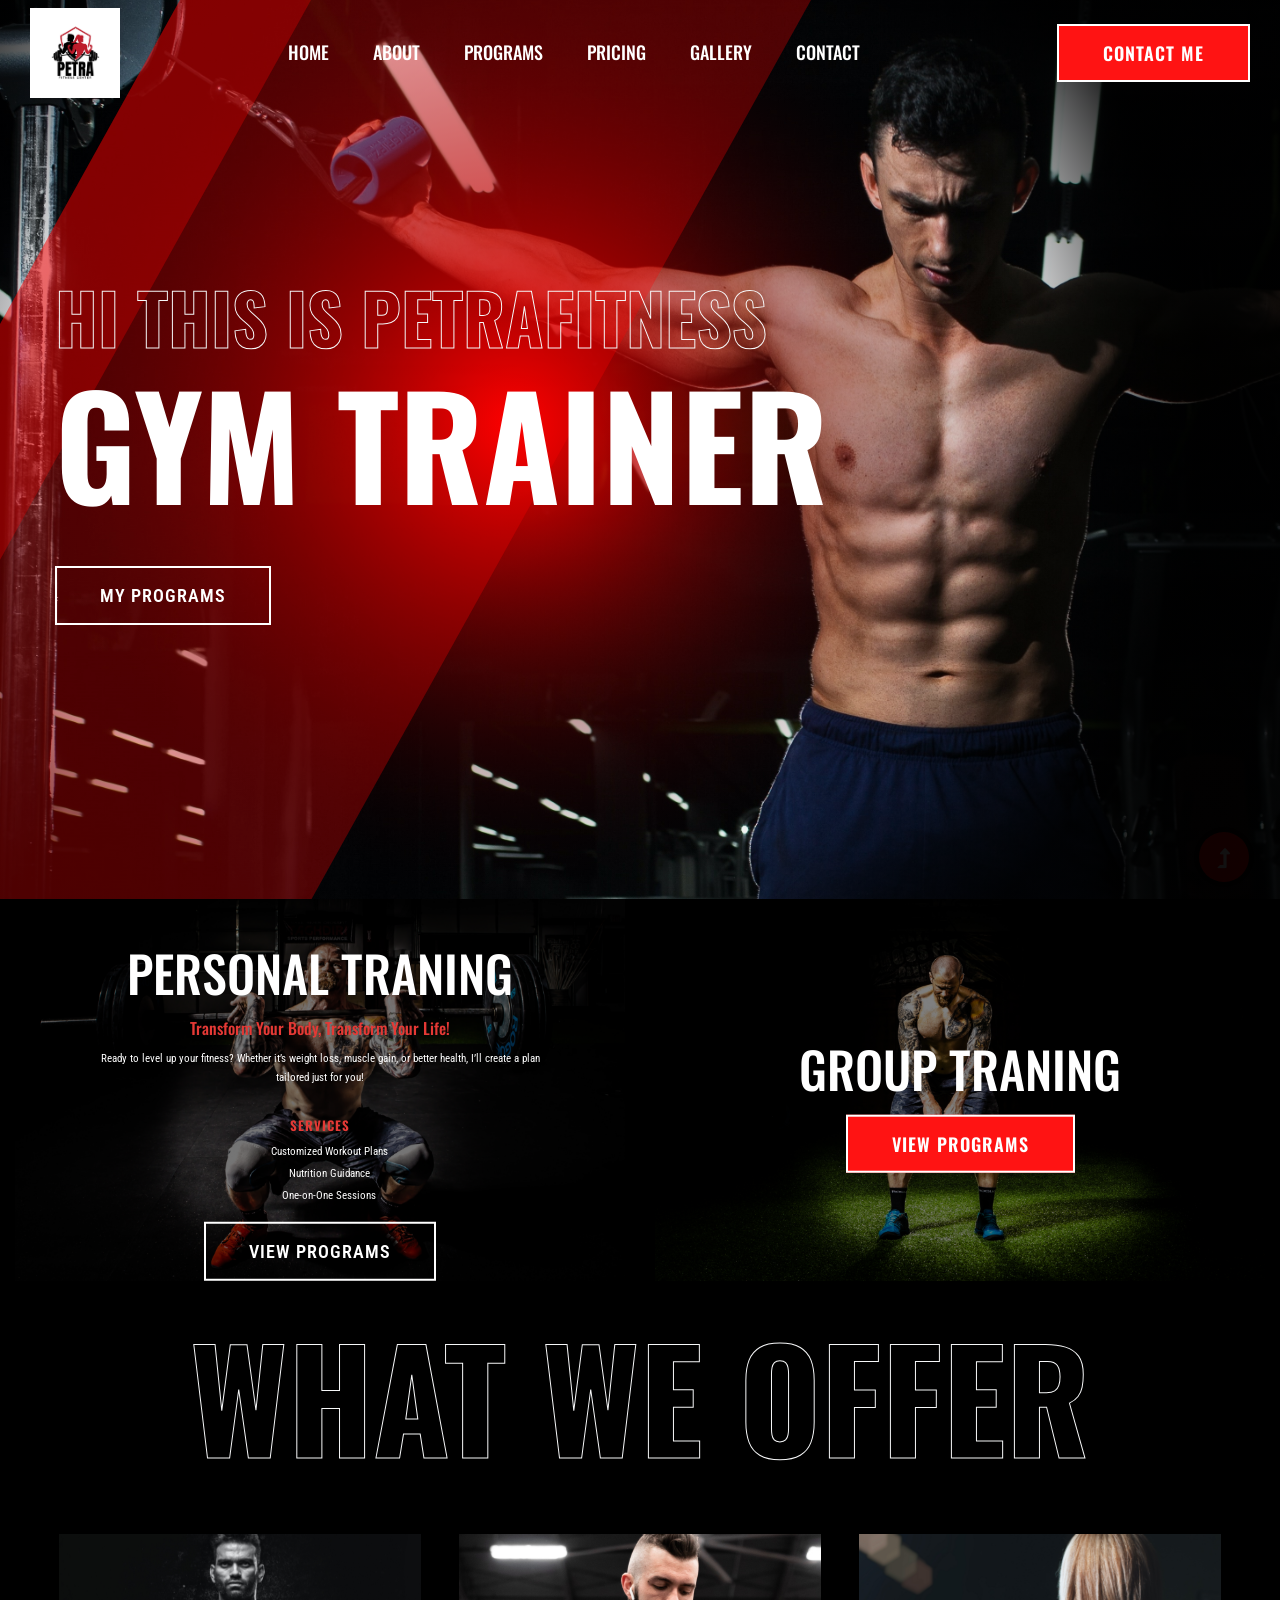
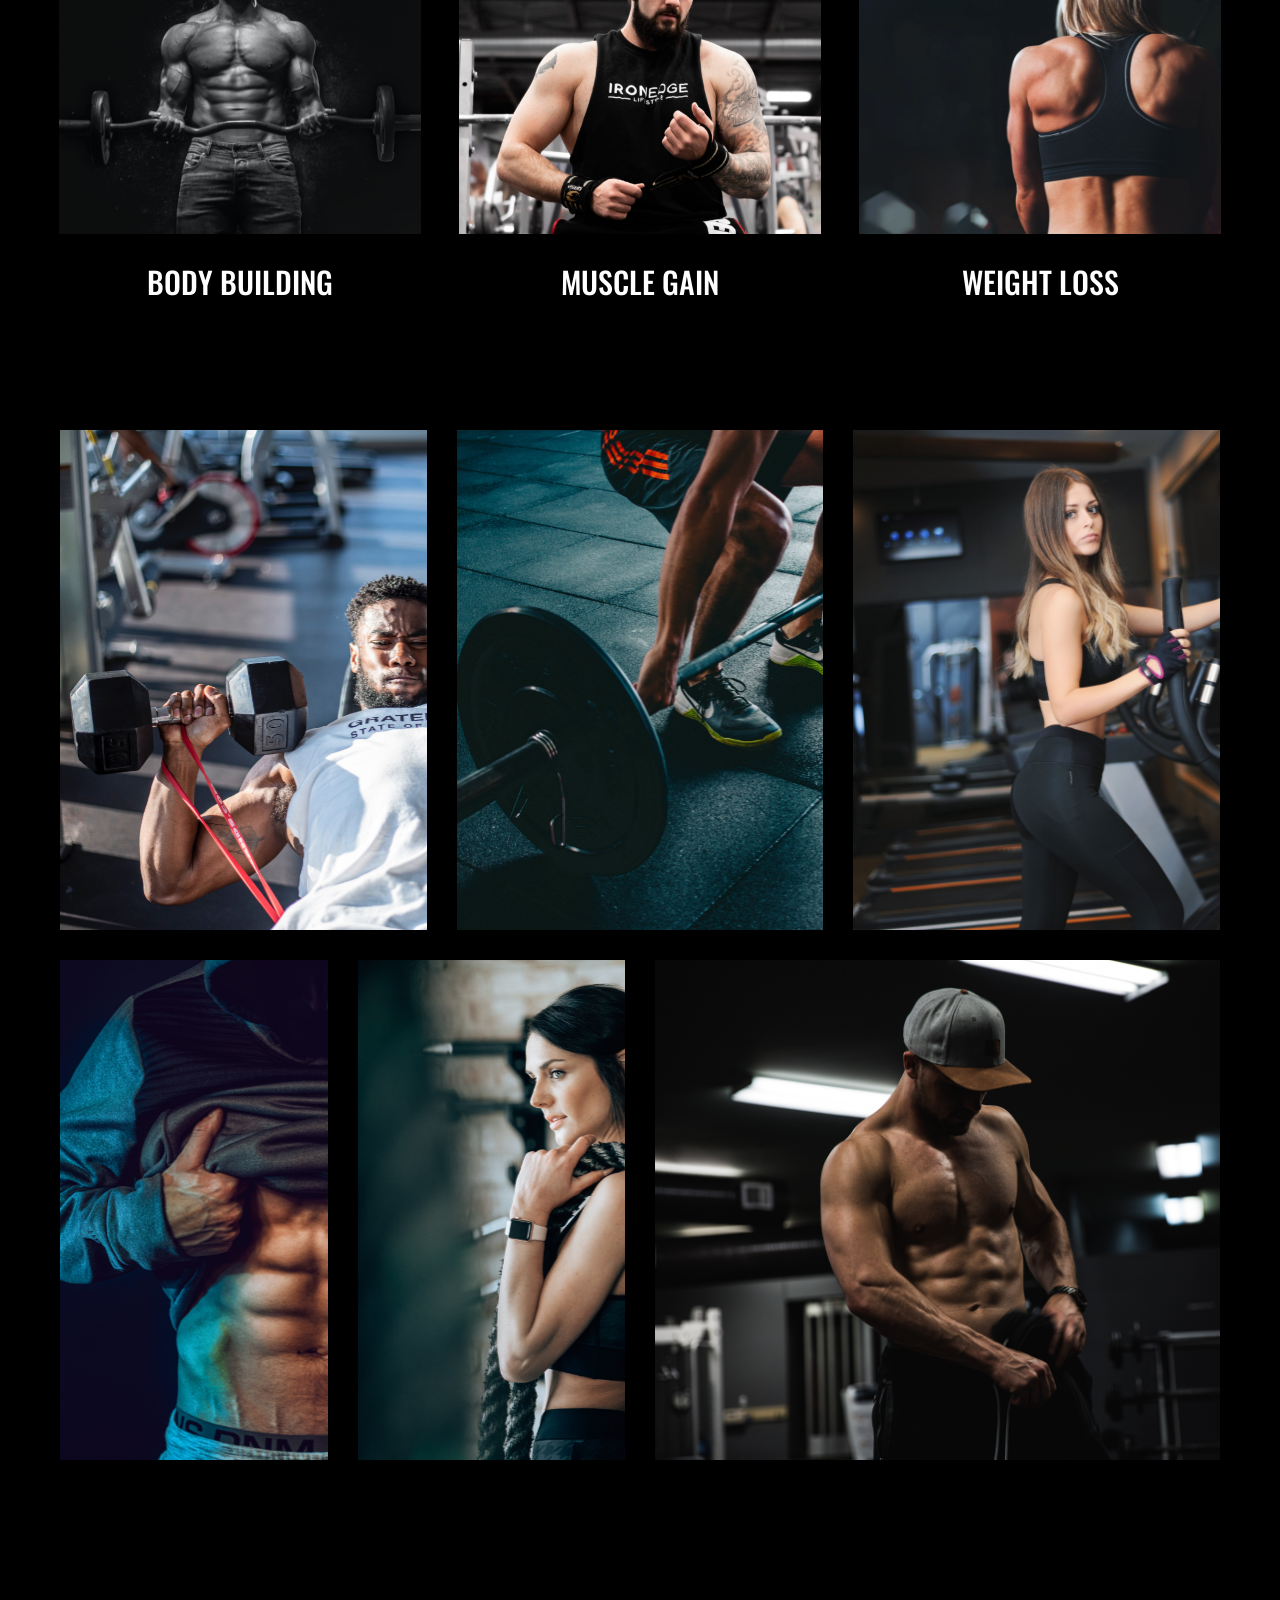
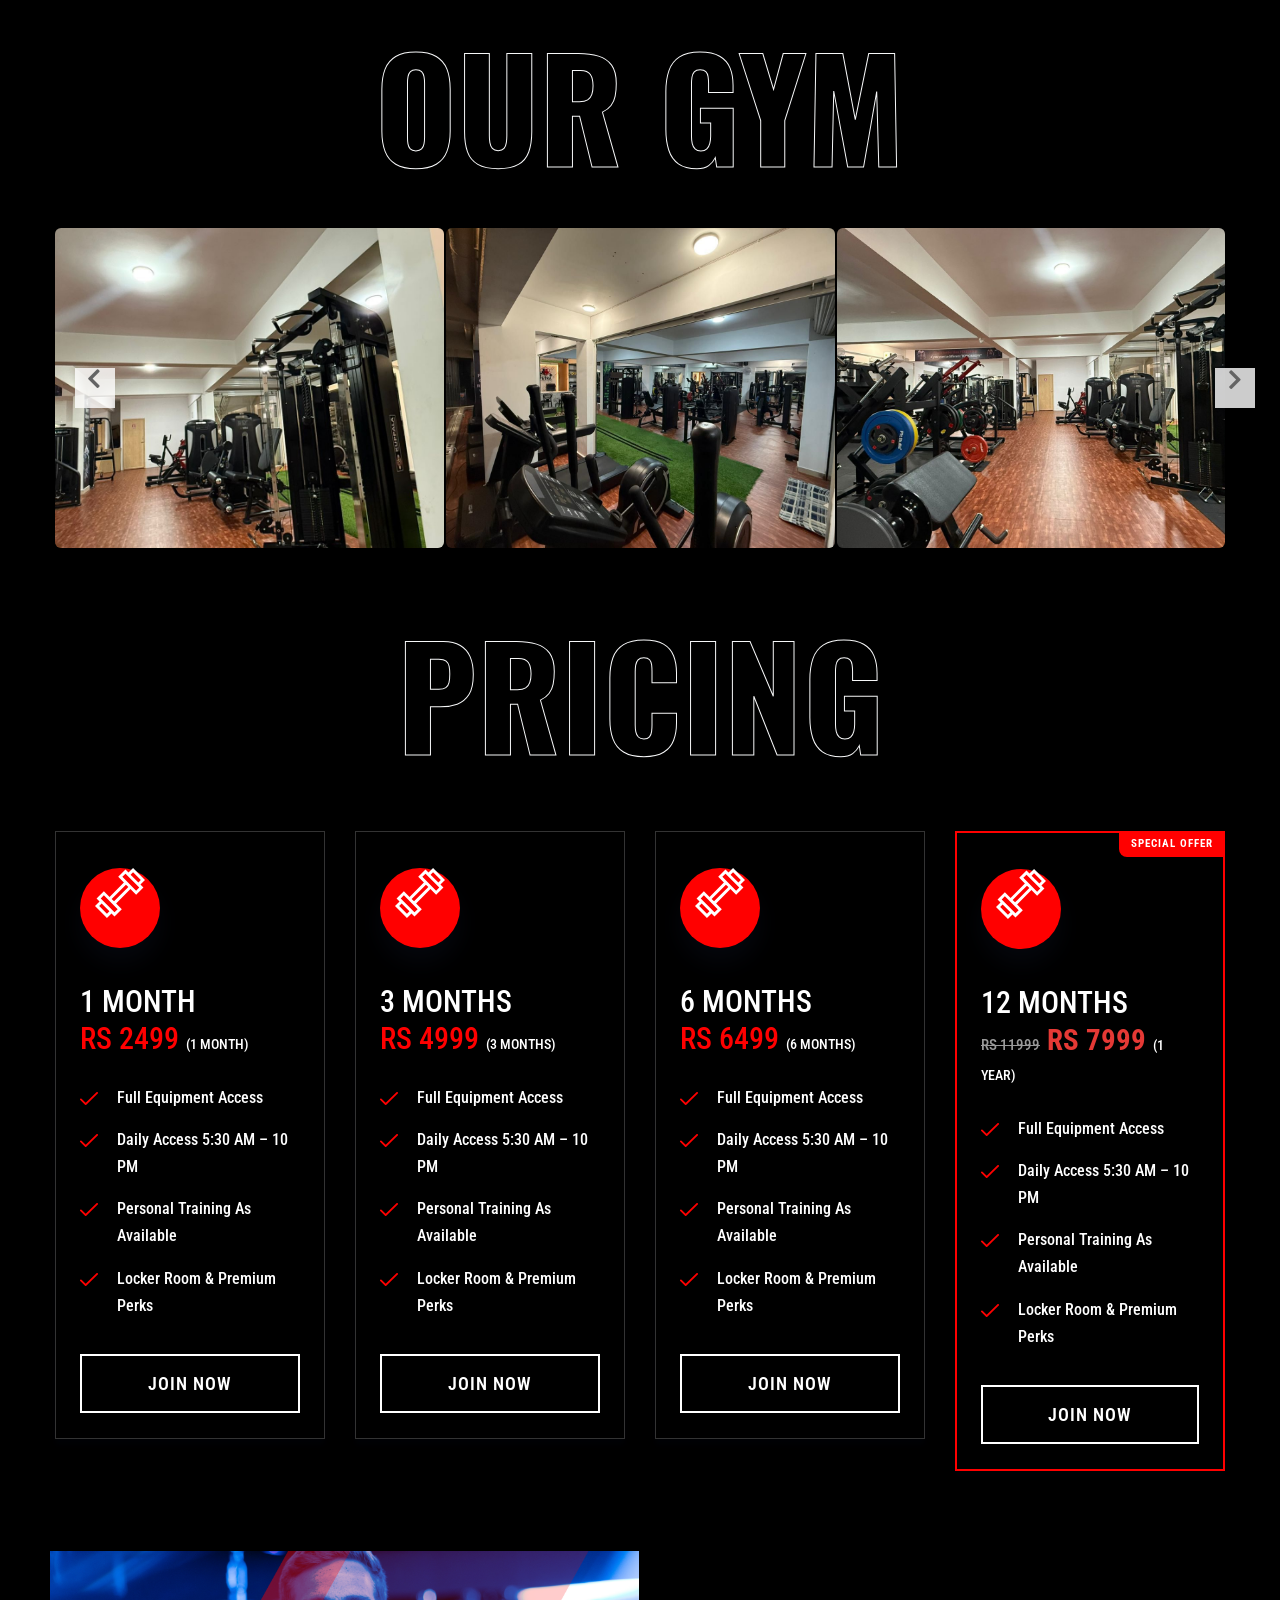
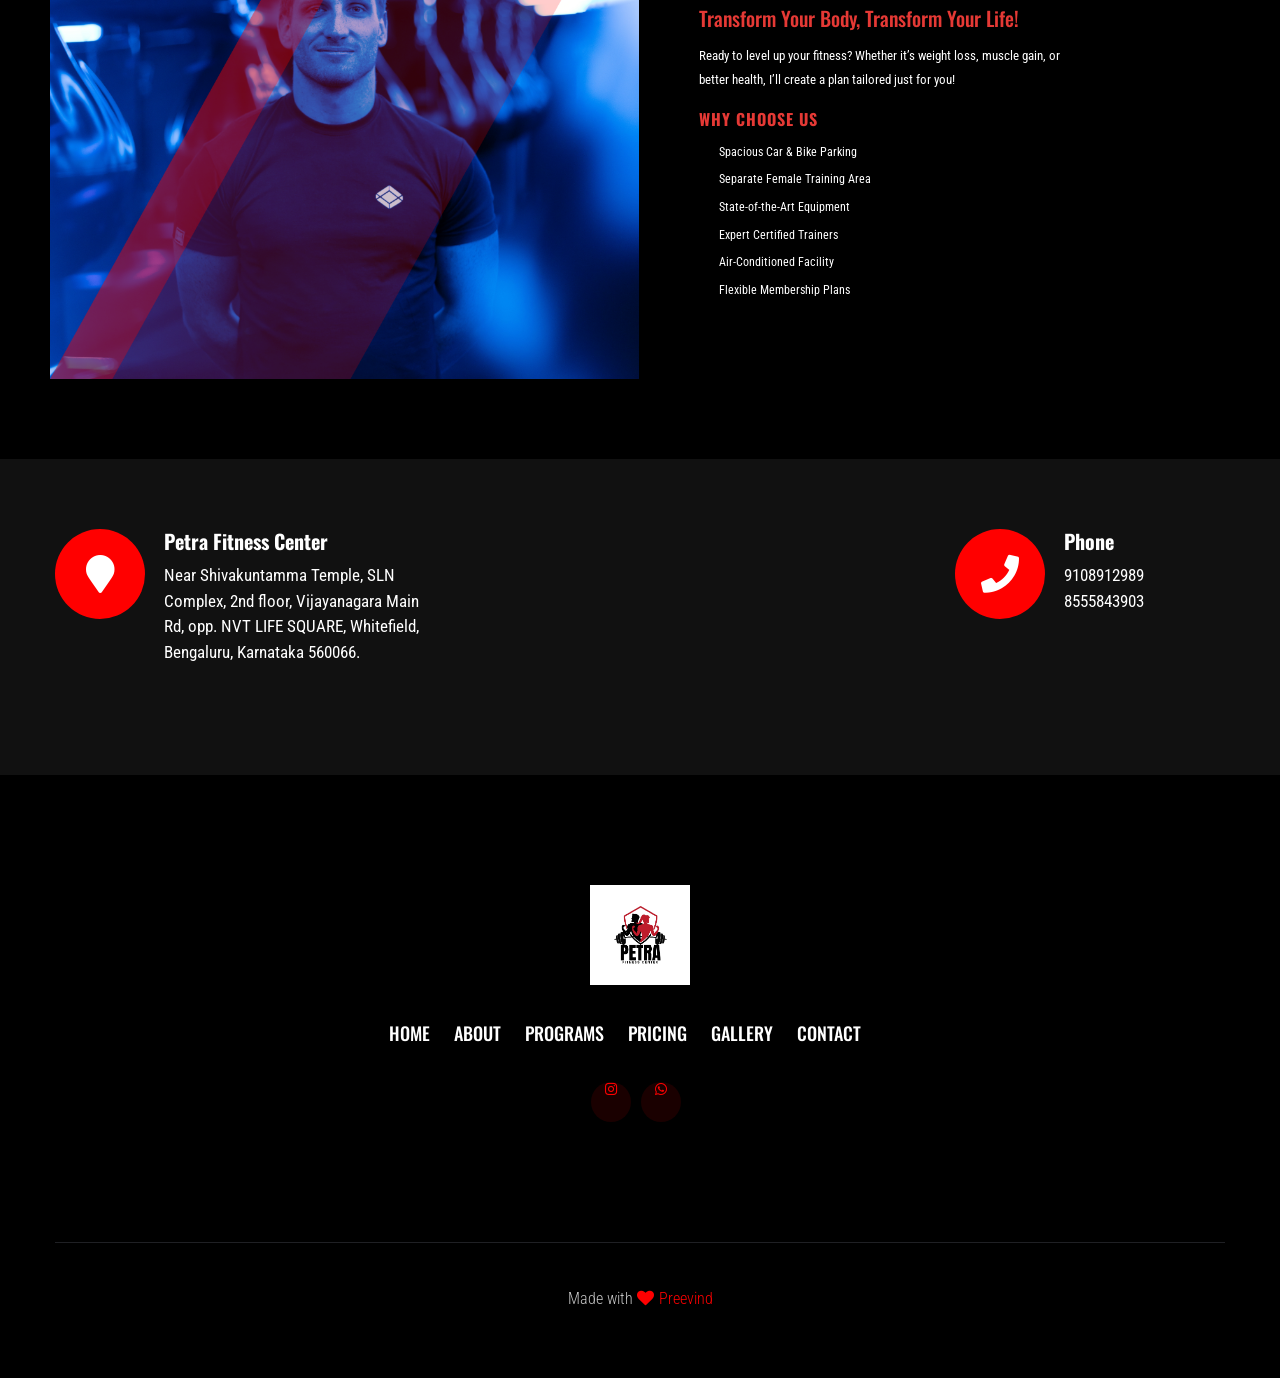
==== commit ecc633c5: "Update site content and features for Petra Fitness Center - Replace social icons with Instagram and " ====
--- a/index.html
+++ b/index.html
@@ -93,7 +93,7 @@
                                 <ul id="navigation">
                                     <li><a href="index.html">Home</a></li>
                                     <li><a href="about.html">About</a></li>
-                                    <li><a href="courses.html">Courses</a></li>
+                                    <li><a href="courses.html">Programs</a></li>
                                     <li><a href="pricing.html">Pricing</a></li>
                                     <li><a href="gallery.html">Gallery</a></li>
                                     <li><a href="contact.html">Contact</a></li>
@@ -124,9 +124,9 @@
                     <div class="row">
                         <div class="col-xl-9 col-lg-9 col-md-10">
                             <div class="hero__caption">
-                                <span data-animation="fadeInLeft" data-delay="0.1s">Hi This is  Zacson</span>
+                                <span data-animation="fadeInLeft" data-delay="0.1s">Hi This is  PetraFitness</span>
                                 <h1 data-animation="fadeInLeft" data-delay="0.4s">Gym Trainer</h1>
-                                <a href="courses.html" class="border-btn hero-btn" data-animation="fadeInLeft" data-delay="0.8s">My Courses</a>
+                                <a href="courses.html" class="border-btn hero-btn" data-animation="fadeInLeft" data-delay="0.8s">My Programs</a>
                             </div>
                         </div>
                     </div>
@@ -154,7 +154,7 @@
                                         <li>Nutrition Guidance</li>
                                         <li>One-on-One Sessions</li>
                                     </ul>
-                                    <a href="courses.html" class="border-btn">View Courses</a>
+                                    <a href="courses.html" class="border-btn">View Programs</a>
                                 </div>
                             </div>
                         </div>
@@ -167,7 +167,7 @@
                             <div class="topic-content-box">
                                 <div class="topic-content">
                                     <h3>Group traning</h3>
-                                    <a href="courses.html" class="btn">View Courses</a>
+                                    <a href="courses.html" class="btn">View Programs</a>
                                 </div>
                             </div>
                         </div>
@@ -183,7 +183,7 @@
             <div class="row">
                 <div class="col-xl-12">
                     <div class="section-tittle text-center mb-55 wow fadeInUp" data-wow-duration="1s" data-wow-delay=".1s">
-                        <h2 >What I Offer</h2>
+                        <h2 >What We Offer</h2>
                     </div>
                 </div>
             </div>
@@ -296,6 +296,54 @@
         </div>
     </div>
     <!-- Gallery Area End -->
+    <!-- Gym Photos Carousel Start -->
+    <section class="gym-carousel-area black-bg" style="padding: 60px 0;">
+        <div class="container">
+            <div class="row">
+                <div class="col-xl-12">
+                    <div class="section-tittle text-center mb-40 wow fadeInUp" data-wow-duration="1s" data-wow-delay=".1s">
+                        <h2>Our Gym</h2>
+                    </div>
+                </div>
+            </div>
+            <div class="owl-carousel gym-photos-carousel">
+                <div class="gym-slide"><img src="assets/img/gym/6a0f07ec-1ba1-4402-ae76-b7a95cc9f48b.jpg" alt="Petra Fitness Center"></div>
+                <div class="gym-slide"><img src="assets/img/gym/WhatsApp%20Image%202026-03-07%20at%207.01.09%20PM.jpeg" alt="Petra Fitness Center"></div>
+                <div class="gym-slide"><img src="assets/img/gym/WhatsApp%20Image%202026-03-07%20at%207.01.10%20PM.jpeg" alt="Petra Fitness Center"></div>
+                <div class="gym-slide"><img src="assets/img/gym/WhatsApp%20Image%202026-03-07%20at%207.01.10%20PM%20(1).jpeg" alt="Petra Fitness Center"></div>
+                <div class="gym-slide"><img src="assets/img/gym/WhatsApp%20Image%202026-03-07%20at%207.01.10%20PM%20(2).jpeg" alt="Petra Fitness Center"></div>
+                <div class="gym-slide"><img src="assets/img/gym/WhatsApp%20Image%202026-03-07%20at%207.01.11%20PM.jpeg" alt="Petra Fitness Center"></div>
+                <div class="gym-slide"><img src="assets/img/gym/WhatsApp%20Image%202026-03-07%20at%207.01.11%20PM%20(1).jpeg" alt="Petra Fitness Center"></div>
+                <div class="gym-slide"><img src="assets/img/gym/WhatsApp%20Image%202026-03-07%20at%207.01.12%20PM.jpeg" alt="Petra Fitness Center"></div>
+                <div class="gym-slide"><img src="assets/img/gym/WhatsApp%20Image%202026-03-07%20at%207.01.12%20PM%20(1).jpeg" alt="Petra Fitness Center"></div>
+                <div class="gym-slide"><img src="assets/img/gym/WhatsApp%20Image%202026-03-07%20at%207.01.13%20PM.jpeg" alt="Petra Fitness Center"></div>
+            </div>
+        </div>
+    </section>
+    <style>
+        .gym-slide img {
+            width: 100%;
+            height: 320px;
+            object-fit: cover;
+            border-radius: 6px;
+        }
+        .gym-photos-carousel .owl-nav button {
+            position: absolute;
+            top: 50%;
+            transform: translateY(-50%);
+            background: rgba(229,57,53,0.85) !important;
+            color: #fff !important;
+            border: none;
+            width: 38px;
+            height: 38px;
+            border-radius: 50%;
+            font-size: 16px;
+        }
+        .gym-photos-carousel .owl-nav button.owl-prev { left: -18px; }
+        .gym-photos-carousel .owl-nav button.owl-next { right: -18px; }
+        .gym-photos-carousel .owl-dots { display: none; }
+    </style>
+    <!-- Gym Photos Carousel End -->
     <!-- Courses area start -->
     <section class="pricing-area section-padding40 fix">
         <div class="container">
@@ -321,31 +369,23 @@
                                         <img src="assets/img/icon/check.svg" alt="">
                                     </div>
                                     <div class="features-caption">
-                                        <p>Free riding </p>
-                                    </div>
-                                </div>
-                                <div class="single-features">
-                                    <div class="features-icon">
-                                        <img src="assets/img/icon/check.svg" alt="">
-                                    </div>
-                                    <div class="features-caption">
-                                        <p>Unlimited equipments</p>
-                                    </div>
-                                </div>
-                                <div class="single-features">
-                                    <div class="features-icon">
-                                        <img src="assets/img/icon/check.svg" alt="">
-                                    </div>
-                                    <div class="features-caption">
-                                        <p>Personal trainer</p>
-                                    </div>
-                                </div>
-                                <div class="single-features">
-                                    <div class="features-icon">
-                                        <img src="assets/img/icon/check.svg" alt="">
-                                    </div>
-                                    <div class="features-caption">
-                                        <p>Weight losing classes</p>
+                                        <p>Full equipment access</p>
+                                    </div>
+                                </div>
+                                <div class="single-features">
+                                    <div class="features-icon">
+                                        <img src="assets/img/icon/check.svg" alt="">
+                                    </div>
+                                    <div class="features-caption">
+                                        <p>Daily access 5:30 AM – 10 PM</p>
+                                    </div>
+                                </div>
+                                <div class="single-features">
+                                    <div class="features-icon">
+                                        <img src="assets/img/icon/check.svg" alt="">
+                                    </div>
+                                    <div class="features-caption">
+                                        <p>Personal training as available</p>
                                     </div>
                                 </div>
                                 <div class="single-features mb-20">
@@ -353,7 +393,7 @@
                                         <img src="assets/img/icon/check.svg" alt="">
                                     </div>
                                     <div class="features-caption">
-                                        <p>Month to mouth</p>
+                                        <p>Locker room & premium perks</p>
                                     </div>
                                 </div>
                                 <a href="#" class="border-btn border-btn2">Join Now</a>
@@ -375,31 +415,23 @@
                                         <img src="assets/img/icon/check.svg" alt="">
                                     </div>
                                     <div class="features-caption">
-                                        <p>Free riding </p>
-                                    </div>
-                                </div>
-                                <div class="single-features">
-                                    <div class="features-icon">
-                                        <img src="assets/img/icon/check.svg" alt="">
-                                    </div>
-                                    <div class="features-caption">
-                                        <p>Unlimited equipments</p>
-                                    </div>
-                                </div>
-                                <div class="single-features">
-                                    <div class="features-icon">
-                                        <img src="assets/img/icon/check.svg" alt="">
-                                    </div>
-                                    <div class="features-caption">
-                                        <p>Personal trainer</p>
-                                    </div>
-                                </div>
-                                <div class="single-features">
-                                    <div class="features-icon">
-                                        <img src="assets/img/icon/check.svg" alt="">
-                                    </div>
-                                    <div class="features-caption">
-                                        <p>Weight losing classes</p>
+                                        <p>Full equipment access</p>
+                                    </div>
+                                </div>
+                                <div class="single-features">
+                                    <div class="features-icon">
+                                        <img src="assets/img/icon/check.svg" alt="">
+                                    </div>
+                                    <div class="features-caption">
+                                        <p>Daily access 5:30 AM – 10 PM</p>
+                                    </div>
+                                </div>
+                                <div class="single-features">
+                                    <div class="features-icon">
+                                        <img src="assets/img/icon/check.svg" alt="">
+                                    </div>
+                                    <div class="features-caption">
+                                        <p>Personal training as available</p>
                                     </div>
                                 </div>
                                 <div class="single-features mb-20">
@@ -407,7 +439,7 @@
                                         <img src="assets/img/icon/check.svg" alt="">
                                     </div>
                                     <div class="features-caption">
-                                        <p>Month to mouth</p>
+                                        <p>Locker room & premium perks</p>
                                     </div>
                                 </div>
                                 <a href="#" class="border-btn border-btn2">Join Now</a>
@@ -429,31 +461,23 @@
                                         <img src="assets/img/icon/check.svg" alt="">
                                     </div>
                                     <div class="features-caption">
-                                        <p>Free riding </p>
-                                    </div>
-                                </div>
-                                <div class="single-features">
-                                    <div class="features-icon">
-                                        <img src="assets/img/icon/check.svg" alt="">
-                                    </div>
-                                    <div class="features-caption">
-                                        <p>Unlimited equipments</p>
-                                    </div>
-                                </div>
-                                <div class="single-features">
-                                    <div class="features-icon">
-                                        <img src="assets/img/icon/check.svg" alt="">
-                                    </div>
-                                    <div class="features-caption">
-                                        <p>Personal trainer</p>
-                                    </div>
-                                </div>
-                                <div class="single-features">
-                                    <div class="features-icon">
-                                        <img src="assets/img/icon/check.svg" alt="">
-                                    </div>
-                                    <div class="features-caption">
-                                        <p>Weight losing classes</p>
+                                        <p>Full equipment access</p>
+                                    </div>
+                                </div>
+                                <div class="single-features">
+                                    <div class="features-icon">
+                                        <img src="assets/img/icon/check.svg" alt="">
+                                    </div>
+                                    <div class="features-caption">
+                                        <p>Daily access 5:30 AM – 10 PM</p>
+                                    </div>
+                                </div>
+                                <div class="single-features">
+                                    <div class="features-icon">
+                                        <img src="assets/img/icon/check.svg" alt="">
+                                    </div>
+                                    <div class="features-caption">
+                                        <p>Personal training as available</p>
                                     </div>
                                 </div>
                                 <div class="single-features mb-20">
@@ -461,7 +485,7 @@
                                         <img src="assets/img/icon/check.svg" alt="">
                                     </div>
                                     <div class="features-caption">
-                                        <p>Month to mouth</p>
+                                        <p>Locker room & premium perks</p>
                                     </div>
                                 </div>
                                 <a href="#" class="border-btn border-btn2">Join Now</a>
@@ -479,37 +503,29 @@
                             </div>
                             <div class="properties__caption">
                                 <span class="month">12 months</span>
-                                <p class="mb-25"><del style="color:#999;font-size:0.85em;">Rs 11999</del> <span style="color:#e53935;font-weight:bold;">Rs 7999</span> <span>(1 year)</span></p>
-                                <div class="single-features">
-                                    <div class="features-icon">
-                                        <img src="assets/img/icon/check.svg" alt="">
-                                    </div>
-                                    <div class="features-caption">
-                                        <p>Free riding </p>
-                                    </div>
-                                </div>
-                                <div class="single-features">
-                                    <div class="features-icon">
-                                        <img src="assets/img/icon/check.svg" alt="">
-                                    </div>
-                                    <div class="features-caption">
-                                        <p>Unlimited equipments</p>
-                                    </div>
-                                </div>
-                                <div class="single-features">
-                                    <div class="features-icon">
-                                        <img src="assets/img/icon/check.svg" alt="">
-                                    </div>
-                                    <div class="features-caption">
-                                        <p>Personal trainer</p>
-                                    </div>
-                                </div>
-                                <div class="single-features">
-                                    <div class="features-icon">
-                                        <img src="assets/img/icon/check.svg" alt="">
-                                    </div>
-                                    <div class="features-caption">
-                                        <p>Weight losing classes</p>
+                                <p class="mb-25"><del style="color:#999;font-size:0.5em;">Rs 11999</del> <span style="color:#e53935;font-weight:bold;font-size:0.95em;">Rs 7999</span> <span>(1 year)</span></p>
+                                <div class="single-features">
+                                    <div class="features-icon">
+                                        <img src="assets/img/icon/check.svg" alt="">
+                                    </div>
+                                    <div class="features-caption">
+                                        <p>Full equipment access</p>
+                                    </div>
+                                </div>
+                                <div class="single-features">
+                                    <div class="features-icon">
+                                        <img src="assets/img/icon/check.svg" alt="">
+                                    </div>
+                                    <div class="features-caption">
+                                        <p>Daily access 5:30 AM – 10 PM</p>
+                                    </div>
+                                </div>
+                                <div class="single-features">
+                                    <div class="features-icon">
+                                        <img src="assets/img/icon/check.svg" alt="">
+                                    </div>
+                                    <div class="features-caption">
+                                        <p>Personal training as available</p>
                                     </div>
                                 </div>
                                 <div class="single-features mb-20">
@@ -517,7 +533,7 @@
                                         <img src="assets/img/icon/check.svg" alt="">
                                     </div>
                                     <div class="features-caption">
-                                        <p>Limited period offer</p>
+                                        <p>Locker room & premium perks</p>
                                     </div>
                                 </div>
                                 <a href="#" class="border-btn border-btn2">Join Now</a>
@@ -542,16 +558,18 @@
                 <!-- section tittle -->
                 <div class="section-tittle2 mb-20 wow fadeInUp" data-wow-duration="1s" data-wow-delay=".3s">
                     <div class="front-text">
-                        <h2 class="">About Me</h2>
-                        <h4 style="margin-bottom:12px;color:#e53935;font-size:1.6rem;">Transform Your Body, Transform Your Life!</h4>
-                        <p style="color:#fff;font-size:1.1rem;line-height:1.7;">Ready to level up your fitness? Whether it’s weight loss, muscle gain, or better health, I’ll create a plan tailored just for you!</p>
-                        <h5 style="margin:15px 0 8px;font-weight:bold;letter-spacing:1px;color:#e53935;font-size:1.3rem;">SERVICES</h5>
-                        <ul style="padding-left:18px;margin-bottom:20px;color:#fff;font-size:1.1rem;line-height:2;">
-                            <li>Customized Workout Plans</li>
-                            <li>Nutrition Guidance</li>
-                            <li>One-on-One Sessions</li>
+            
+                        <h4 style="margin-bottom:14px;color:#e53935;font-size:2rem;">Transform Your Body, Transform Your Life!</h4>
+                        <p style="color:#fff;font-size:1.25rem;line-height:1.9;">Ready to level up your fitness? Whether it’s weight loss, muscle gain, or better health, I’ll create a plan tailored just for you!</p>
+                        <h5 style="margin:18px 0 10px;font-weight:bold;letter-spacing:1px;color:#e53935;font-size:1.6rem;">WHY CHOOSE US</h5>
+                        <ul style="padding-left:20px;margin-bottom:20px;color:#fff;font-size:1.2rem;line-height:2.3;">
+                            <li>Spacious Car & Bike Parking</li>
+                            <li>Separate Female Training Area</li>
+                            <li>State-of-the-Art Equipment</li>
+                            <li>Expert Certified Trainers</li>
+                            <li>Air-Conditioned Facility</li>
+                            <li>Flexible Membership Plans</li>
                         </ul>
-                        <a href="courses.html" class="border-btn">My Courses</a>
                     </div>
                 </div>
             </div>
@@ -613,7 +631,7 @@
                                                 <ul>
                                                     <li><a href="index.html">Home</a></li>
                                                     <li><a href="about.html">About</a></li>
-                                                    <li><a href="courses.html">Courses</a></li>
+                                                    <li><a href="courses.html">Programs</a></li>
                                                     <li><a href="pricing.html">Pricing</a></li>
                                                     <li><a href="gallery.html">Gallery</a></li>
                                                     <li><a href="contact.html">Contact</a></li>
@@ -626,9 +644,8 @@
                             <!-- Header End -->
                             <!-- social -->
                             <div class="footer-social mt-30 wow fadeInUp" data-wow-duration="3s" data-wow-delay=".8s">
-                                <a href="#"><i class="fab fa-twitter"></i></a>
-                                <a href="https://bit.ly/sai4ull"><i class="fab fa-facebook-f"></i></a>
-                                <a href="#"><i class="fab fa-pinterest-p"></i></a>
+                                <a href="https://www.instagram.com/petrafitnesscenter/" target="_blank"><i class="fab fa-instagram"></i></a>
+                                <a href="https://wa.me/919108912989?text=Hi" target="_blank"><i class="fab fa-whatsapp"></i></a>
                             </div>
                         </div>
                     </div>
@@ -694,5 +711,25 @@
 <script src="./assets/js/plugins.js"></script>
 <script src="./assets/js/main.js"></script>
 
+<script>
+$(document).ready(function(){
+    $('.gym-photos-carousel').owlCarousel({
+        loop: true,
+        margin: 2,
+        autoplay: true,
+        autoplayTimeout: 3000,
+        autoplayHoverPause: true,
+        dots: false,
+        nav: true,
+        navText: ['<i class="fas fa-chevron-left"></i>','<i class="fas fa-chevron-right"></i>'],
+        responsive: {
+            0:   { items: 1 },
+            576: { items: 2 },
+            992: { items: 3 }
+        }
+    });
+});
+</script>
+
 </body>
 </html>
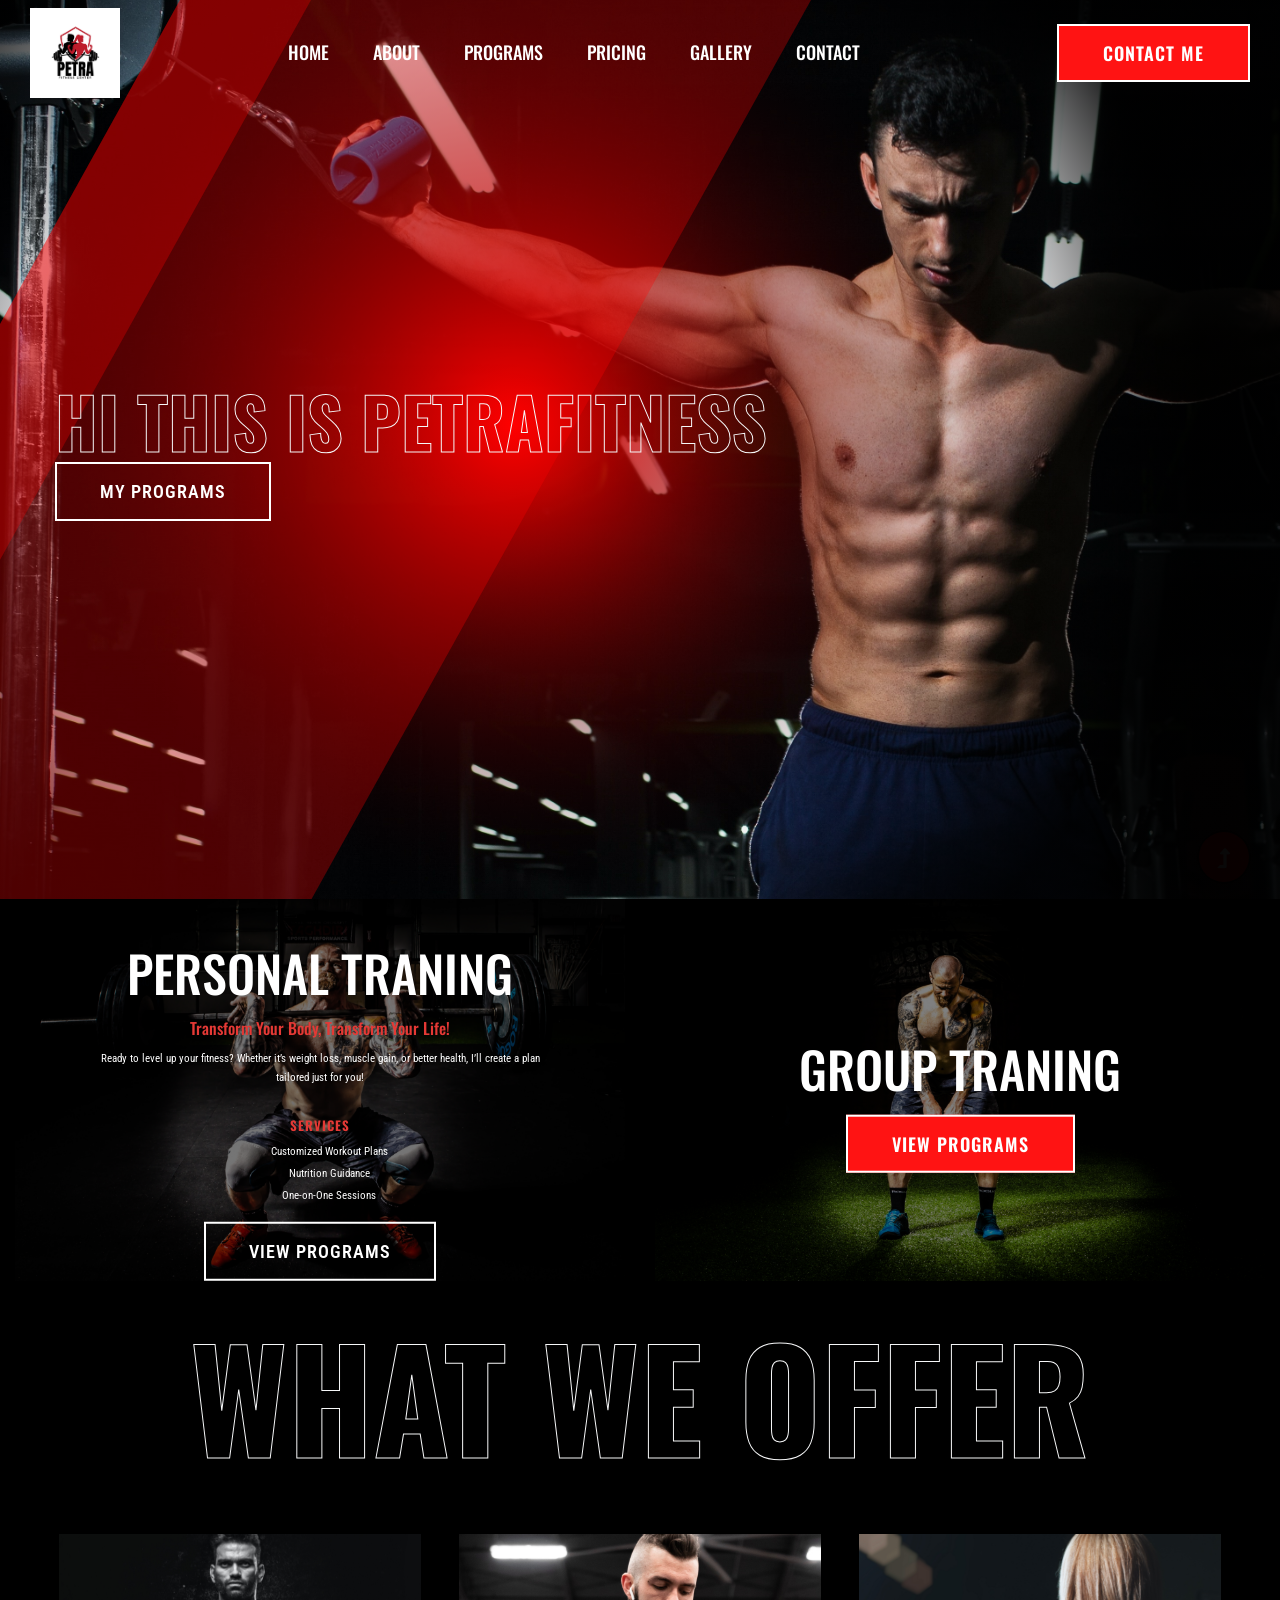
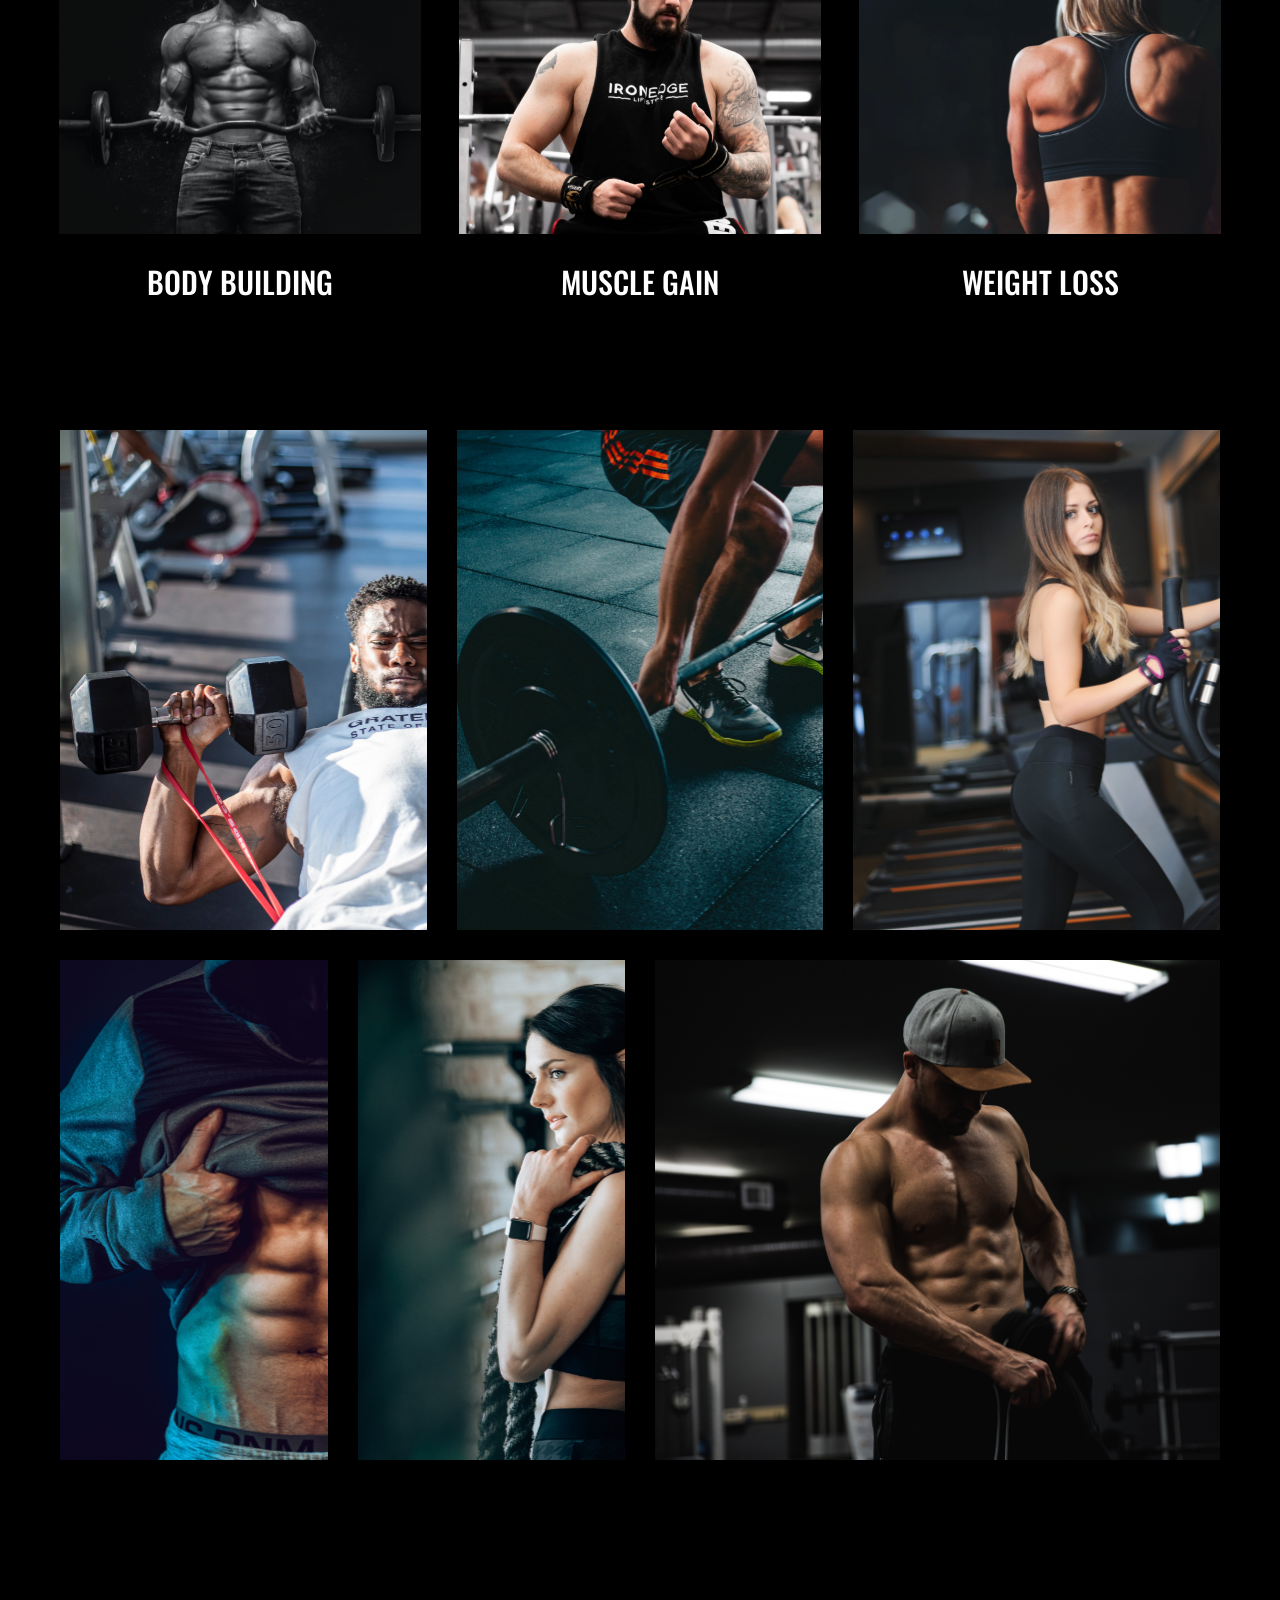
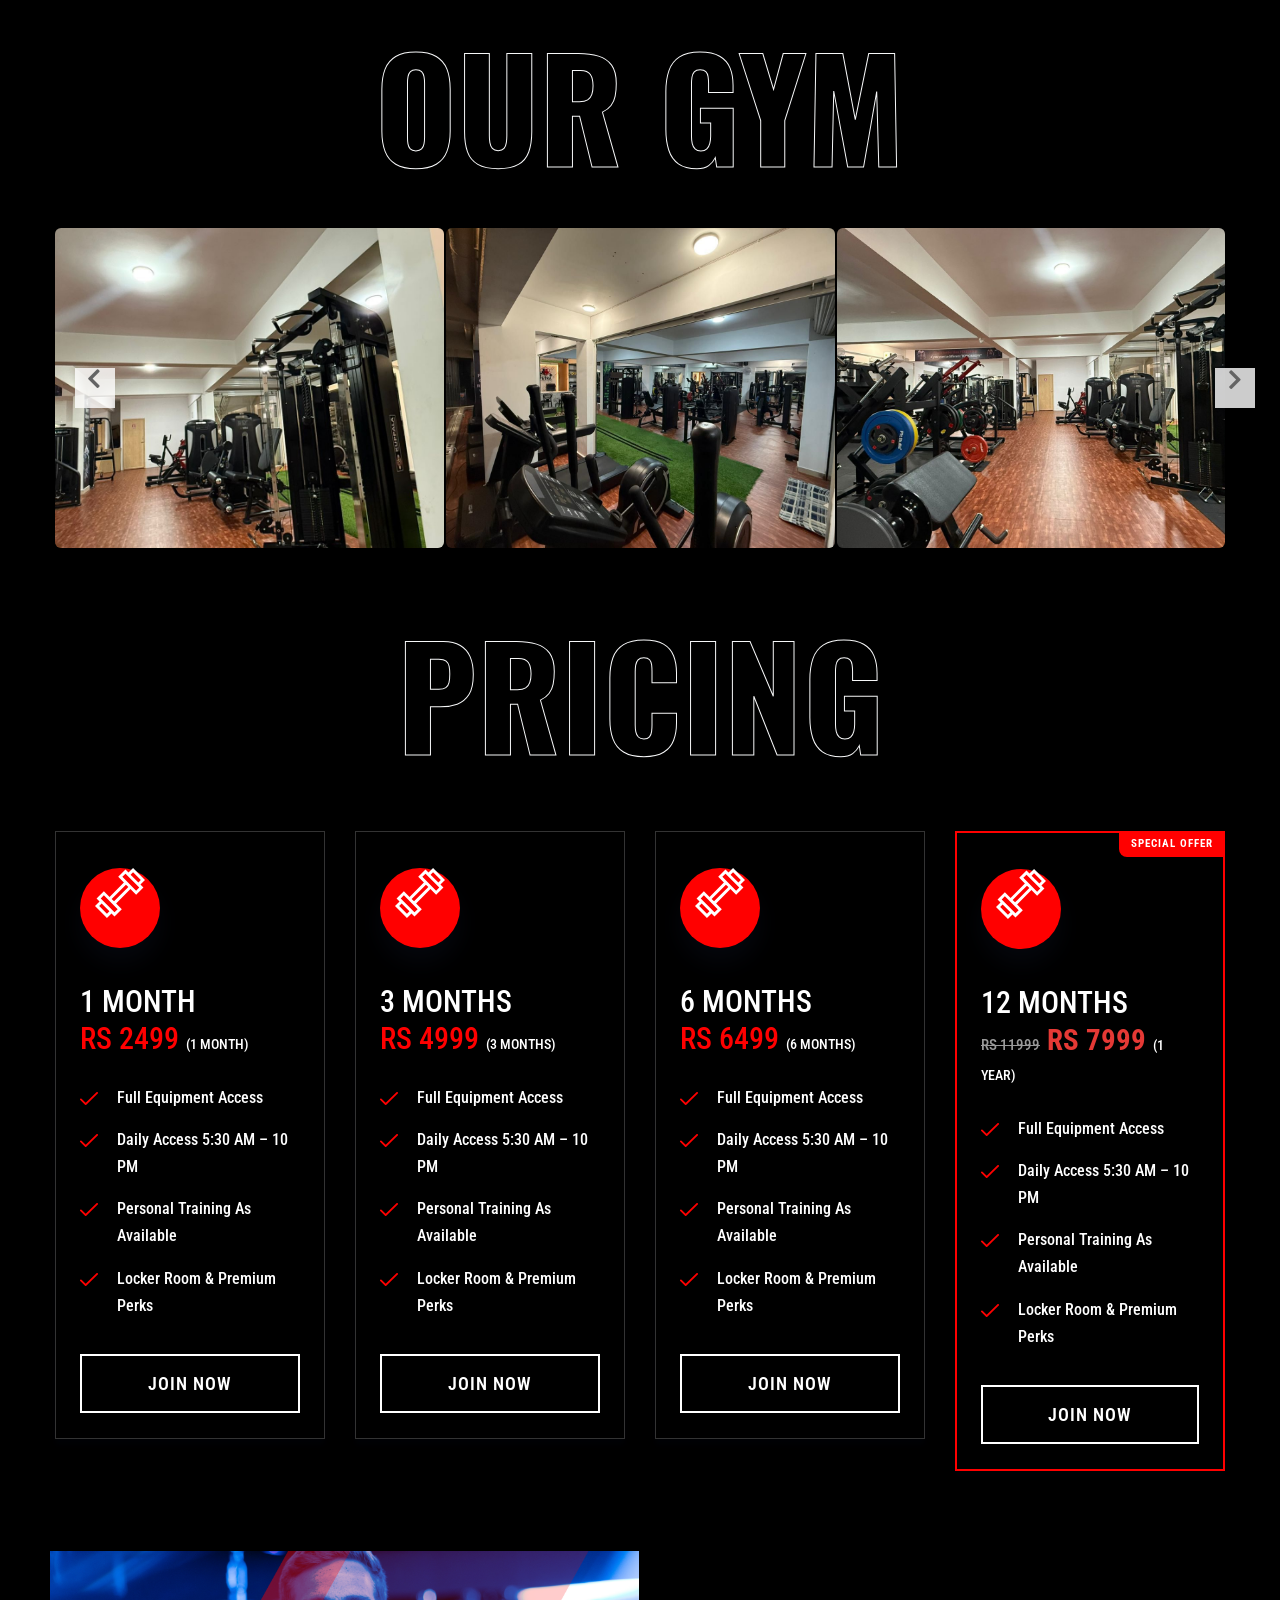
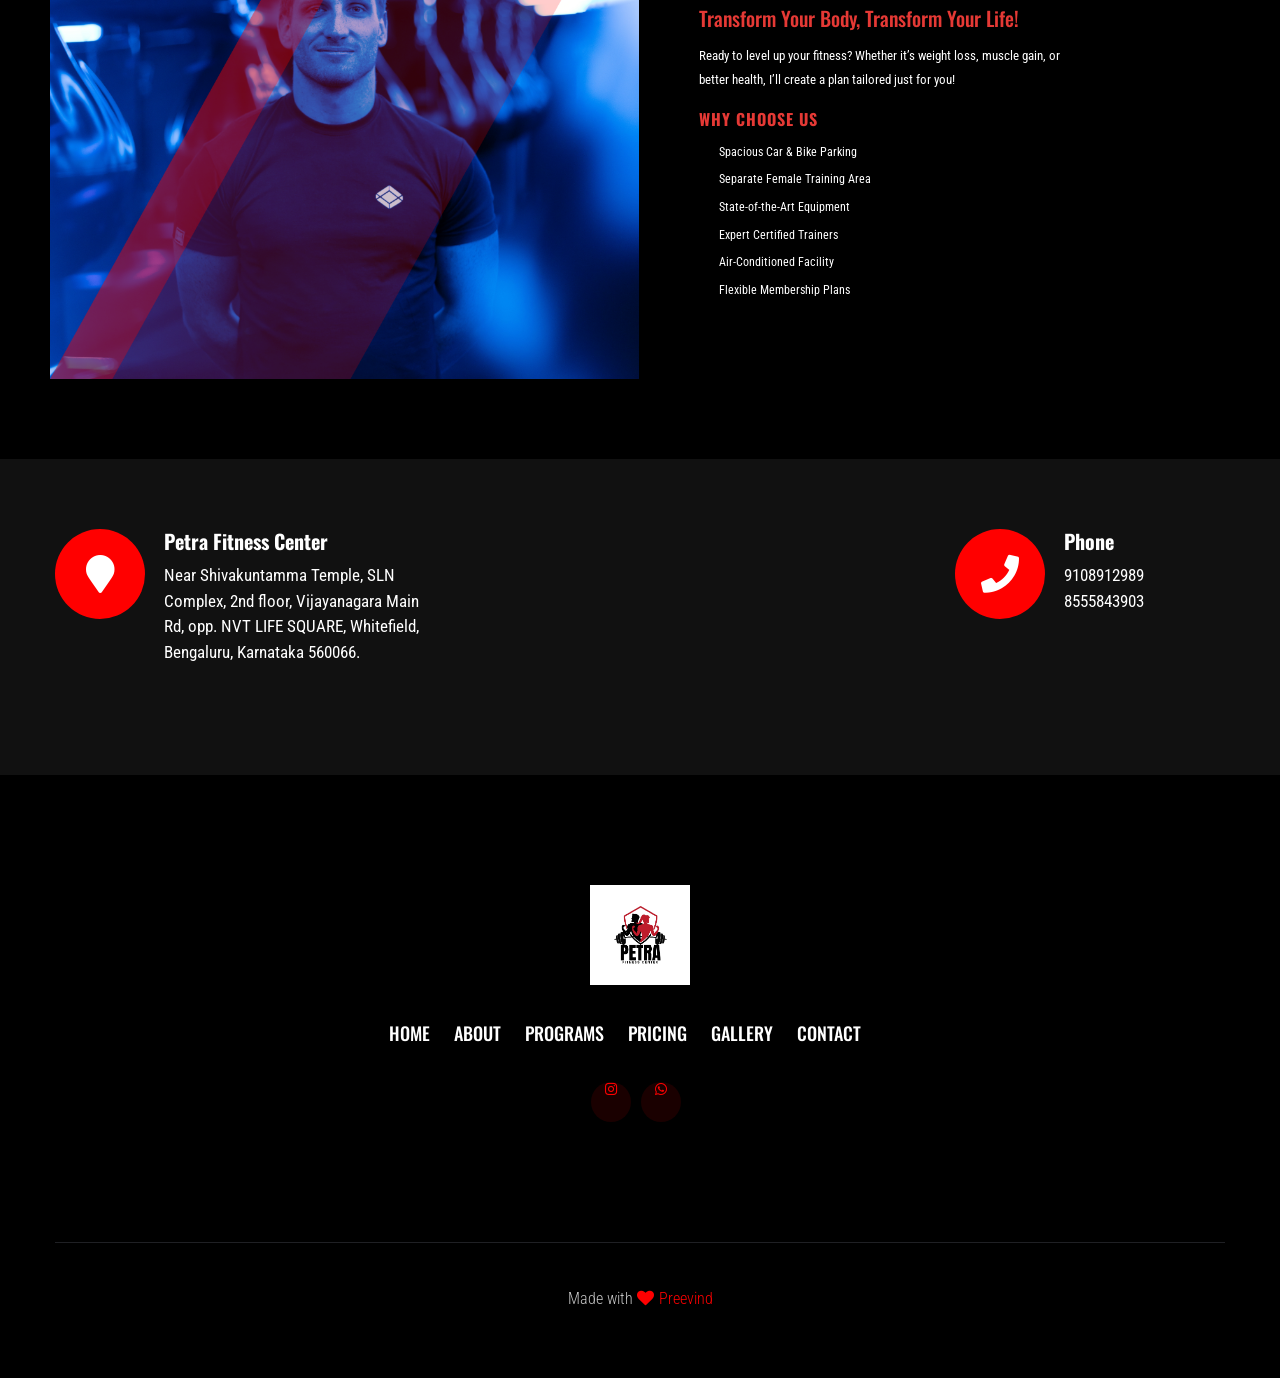
==== commit c8ead8ad: "Remove 'Gym Trainer' heading from hero section Co-Authored-By: Claude Sonnet 4.6 <noreply@anthropic." ====
--- a/index.html
+++ b/index.html
@@ -125,7 +125,7 @@
                         <div class="col-xl-9 col-lg-9 col-md-10">
                             <div class="hero__caption">
                                 <span data-animation="fadeInLeft" data-delay="0.1s">Hi This is  PetraFitness</span>
-                                <h1 data-animation="fadeInLeft" data-delay="0.4s">Gym Trainer</h1>
+                                
                                 <a href="courses.html" class="border-btn hero-btn" data-animation="fadeInLeft" data-delay="0.8s">My Programs</a>
                             </div>
                         </div>
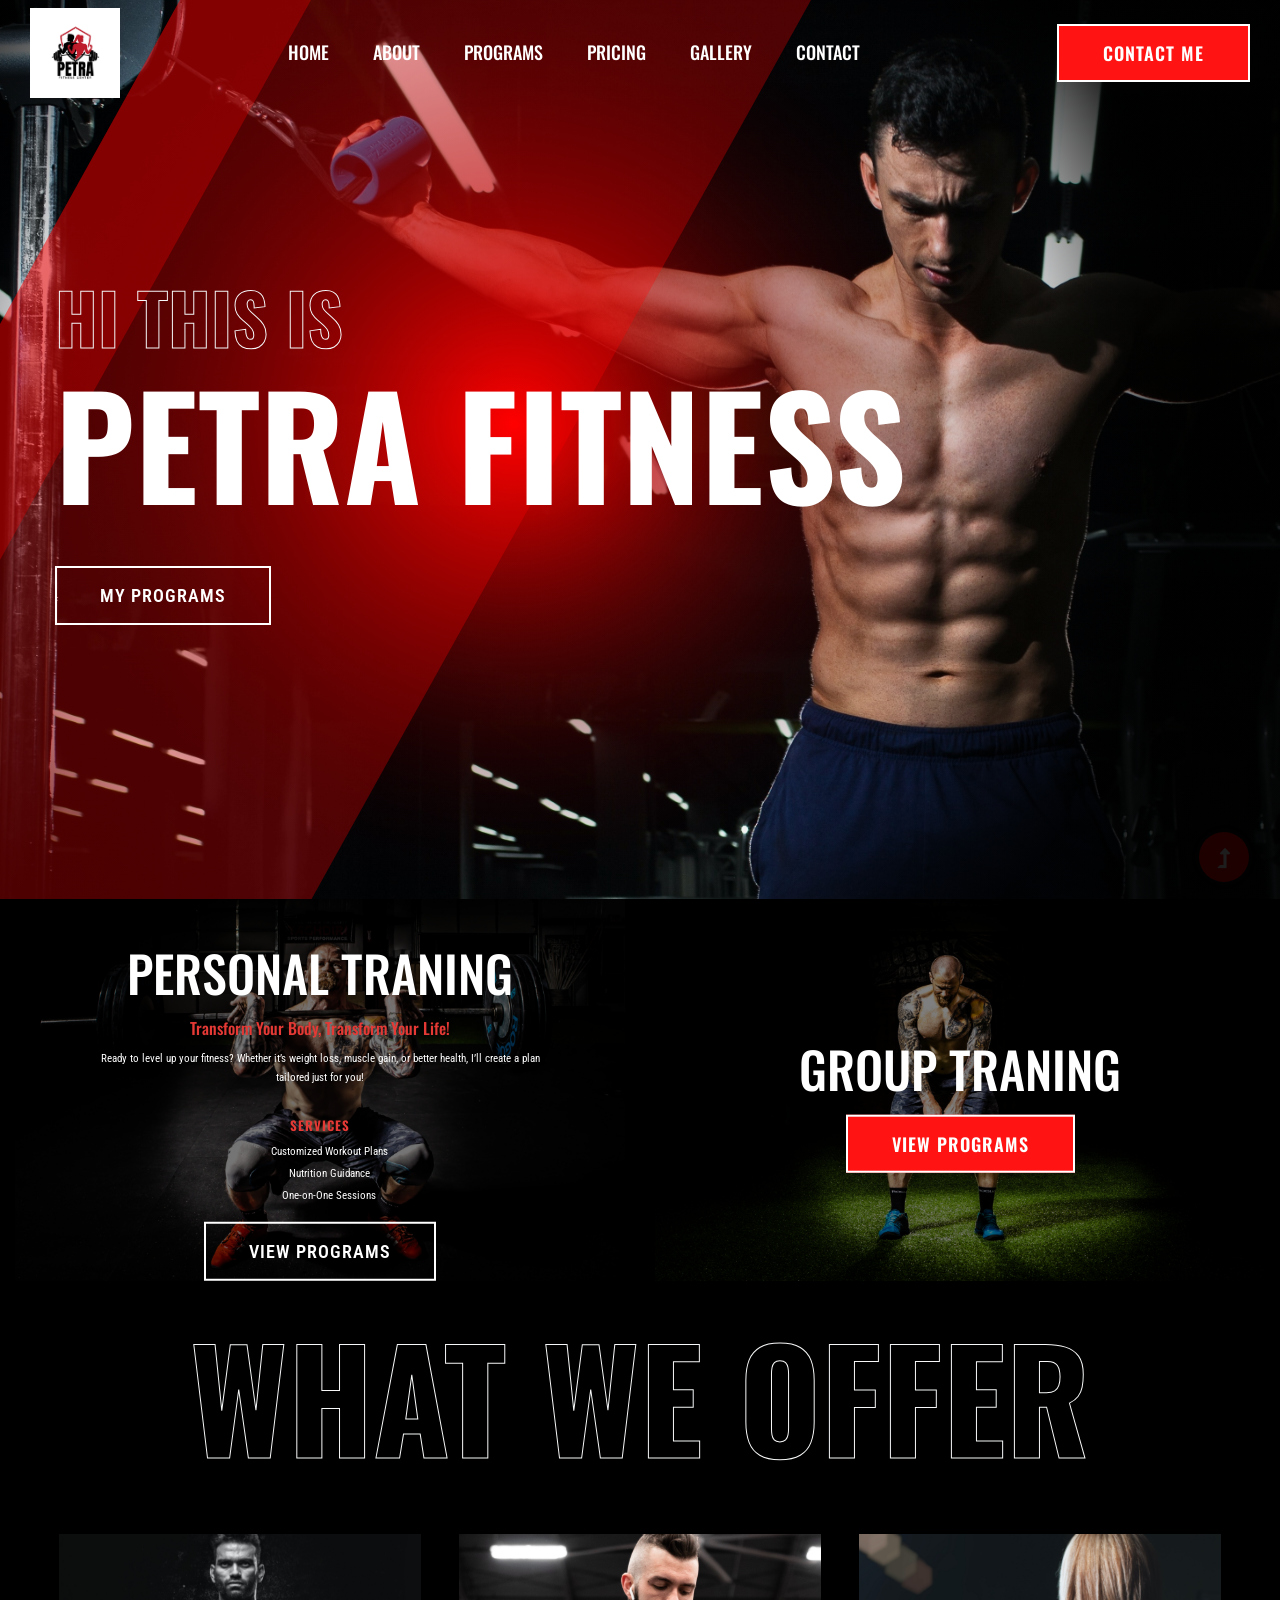
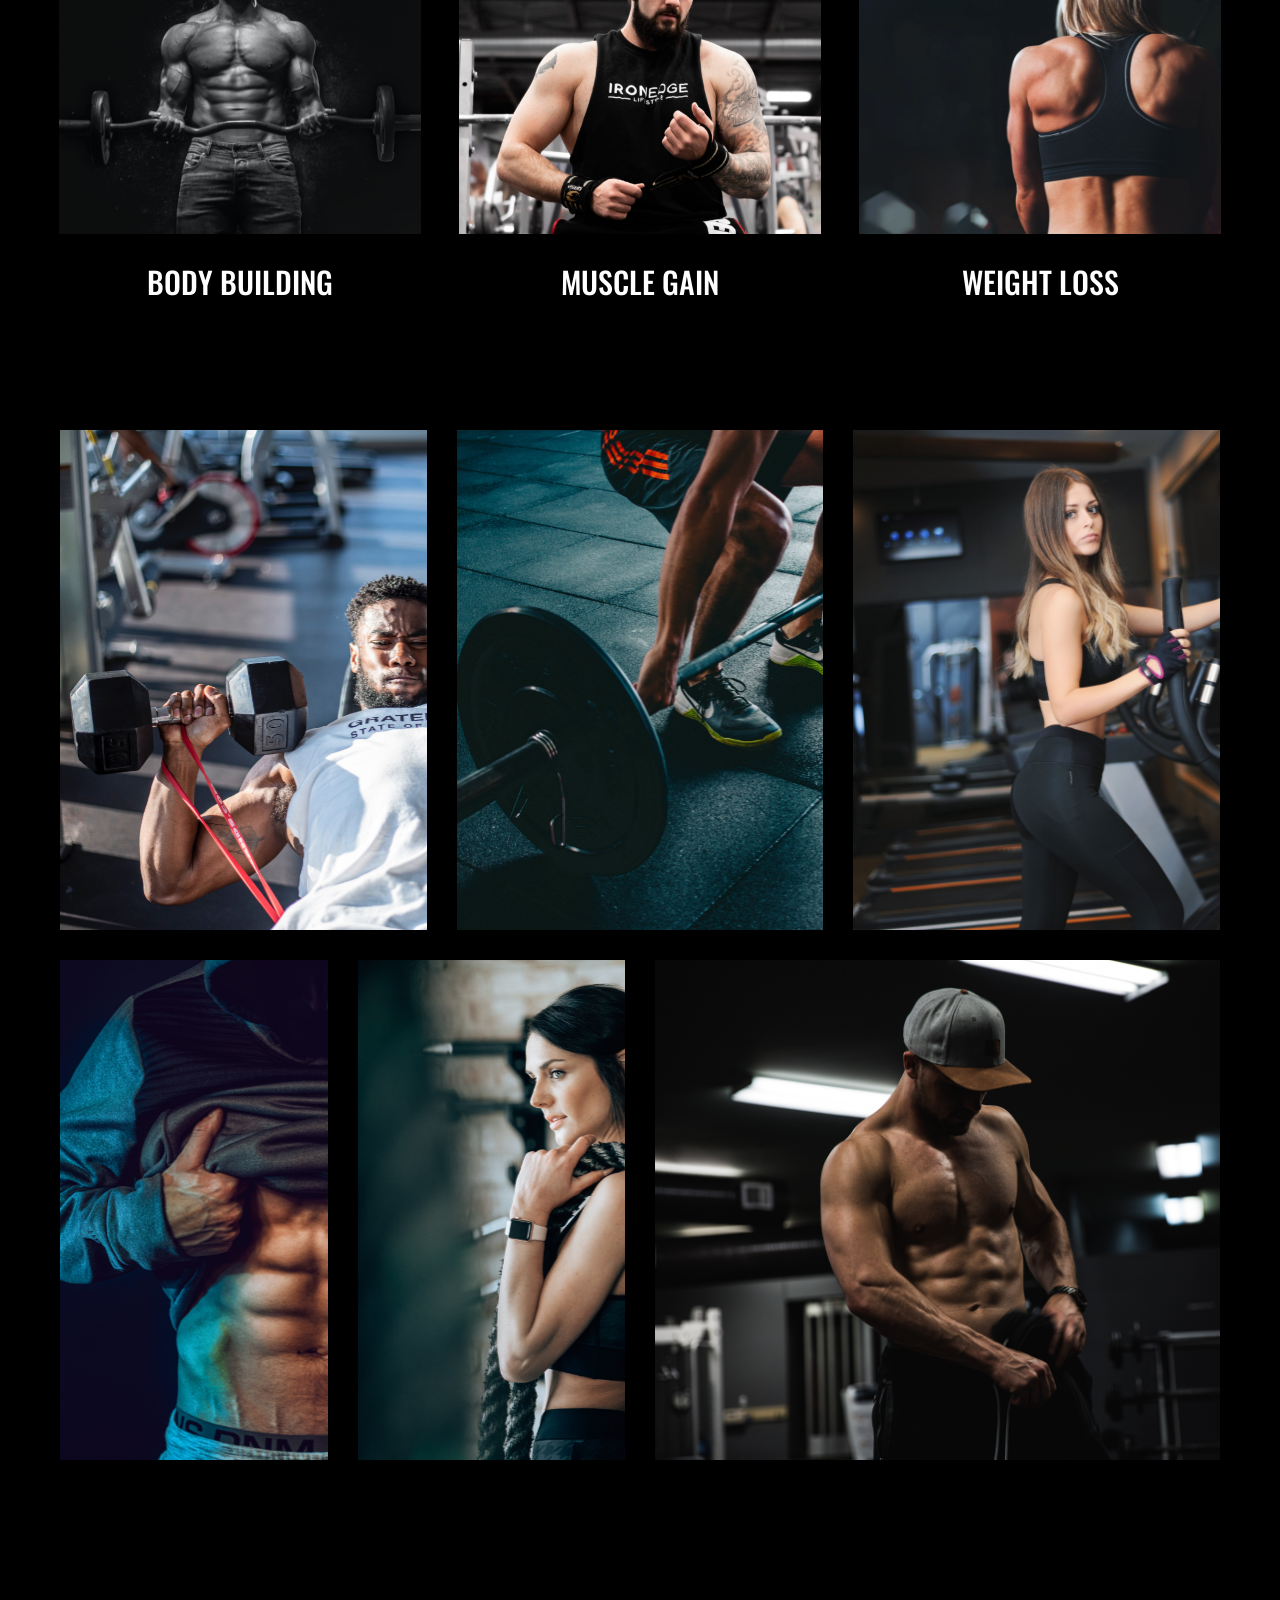
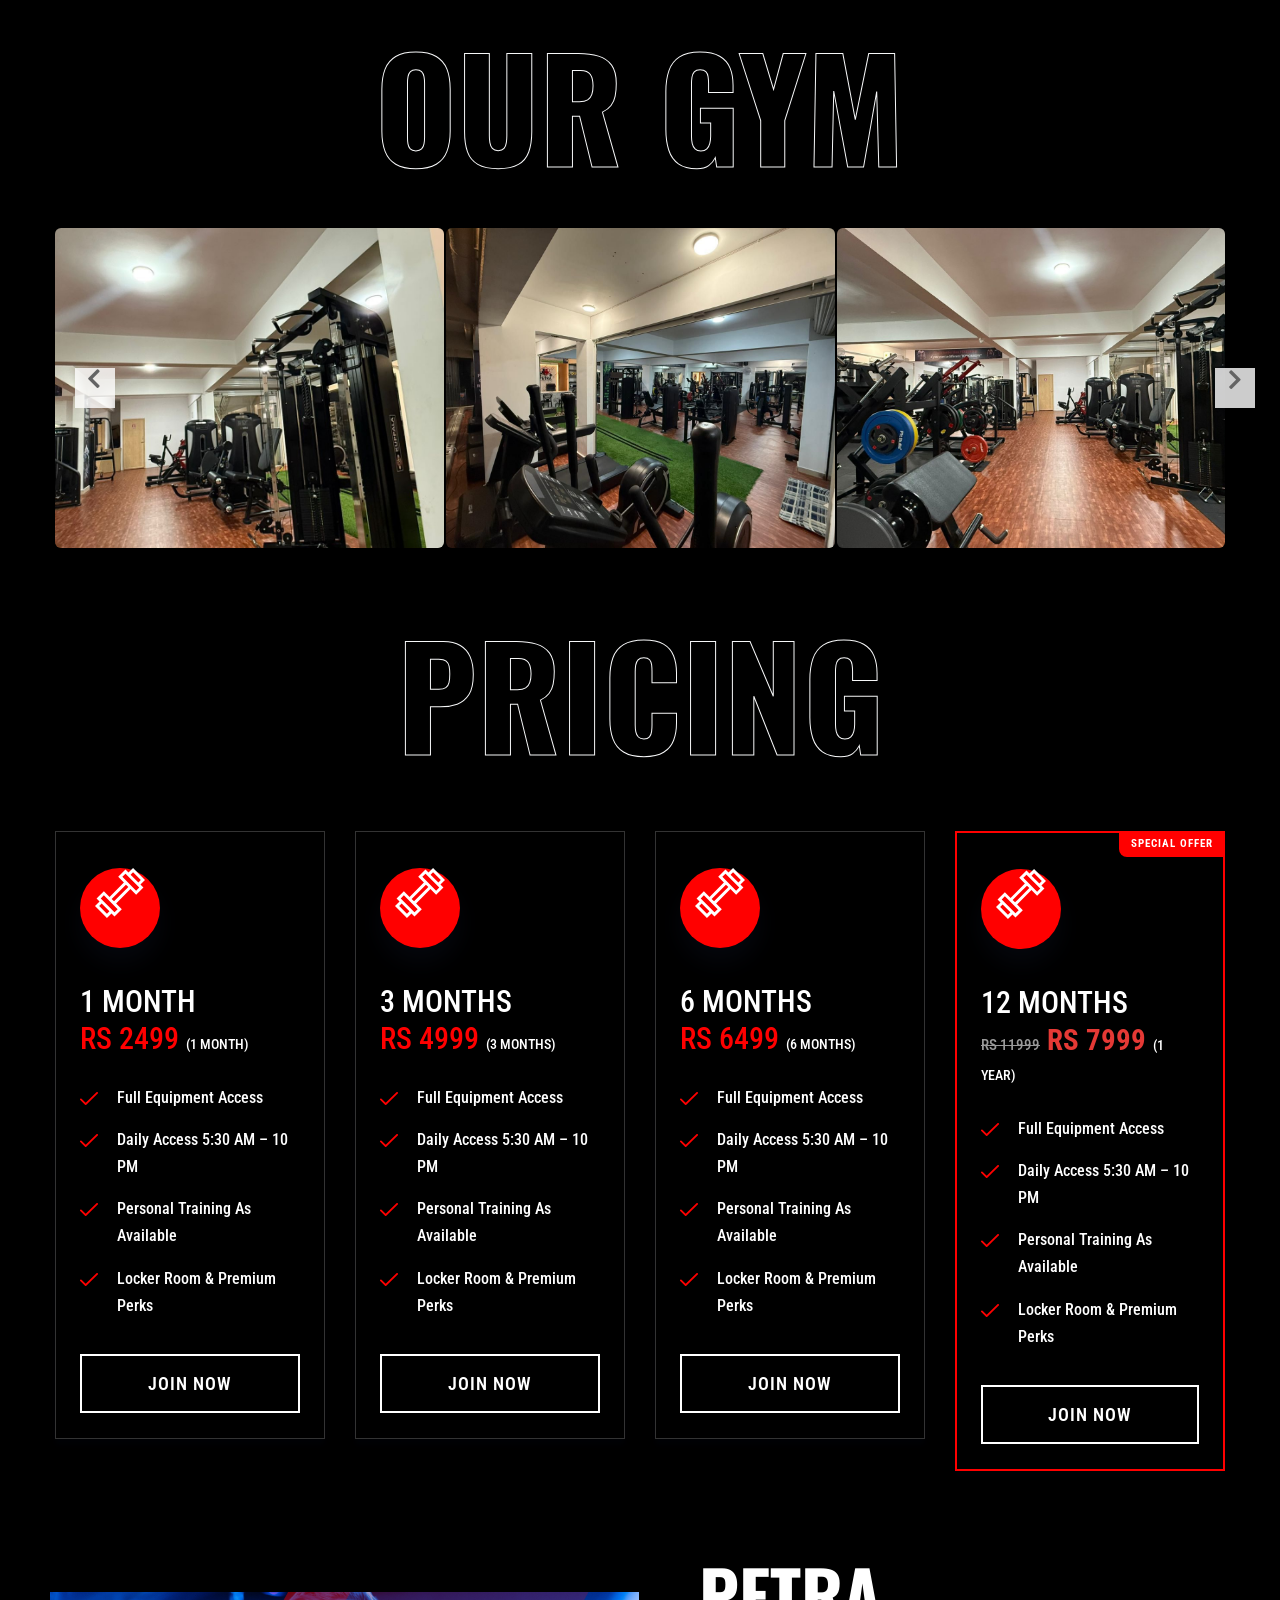
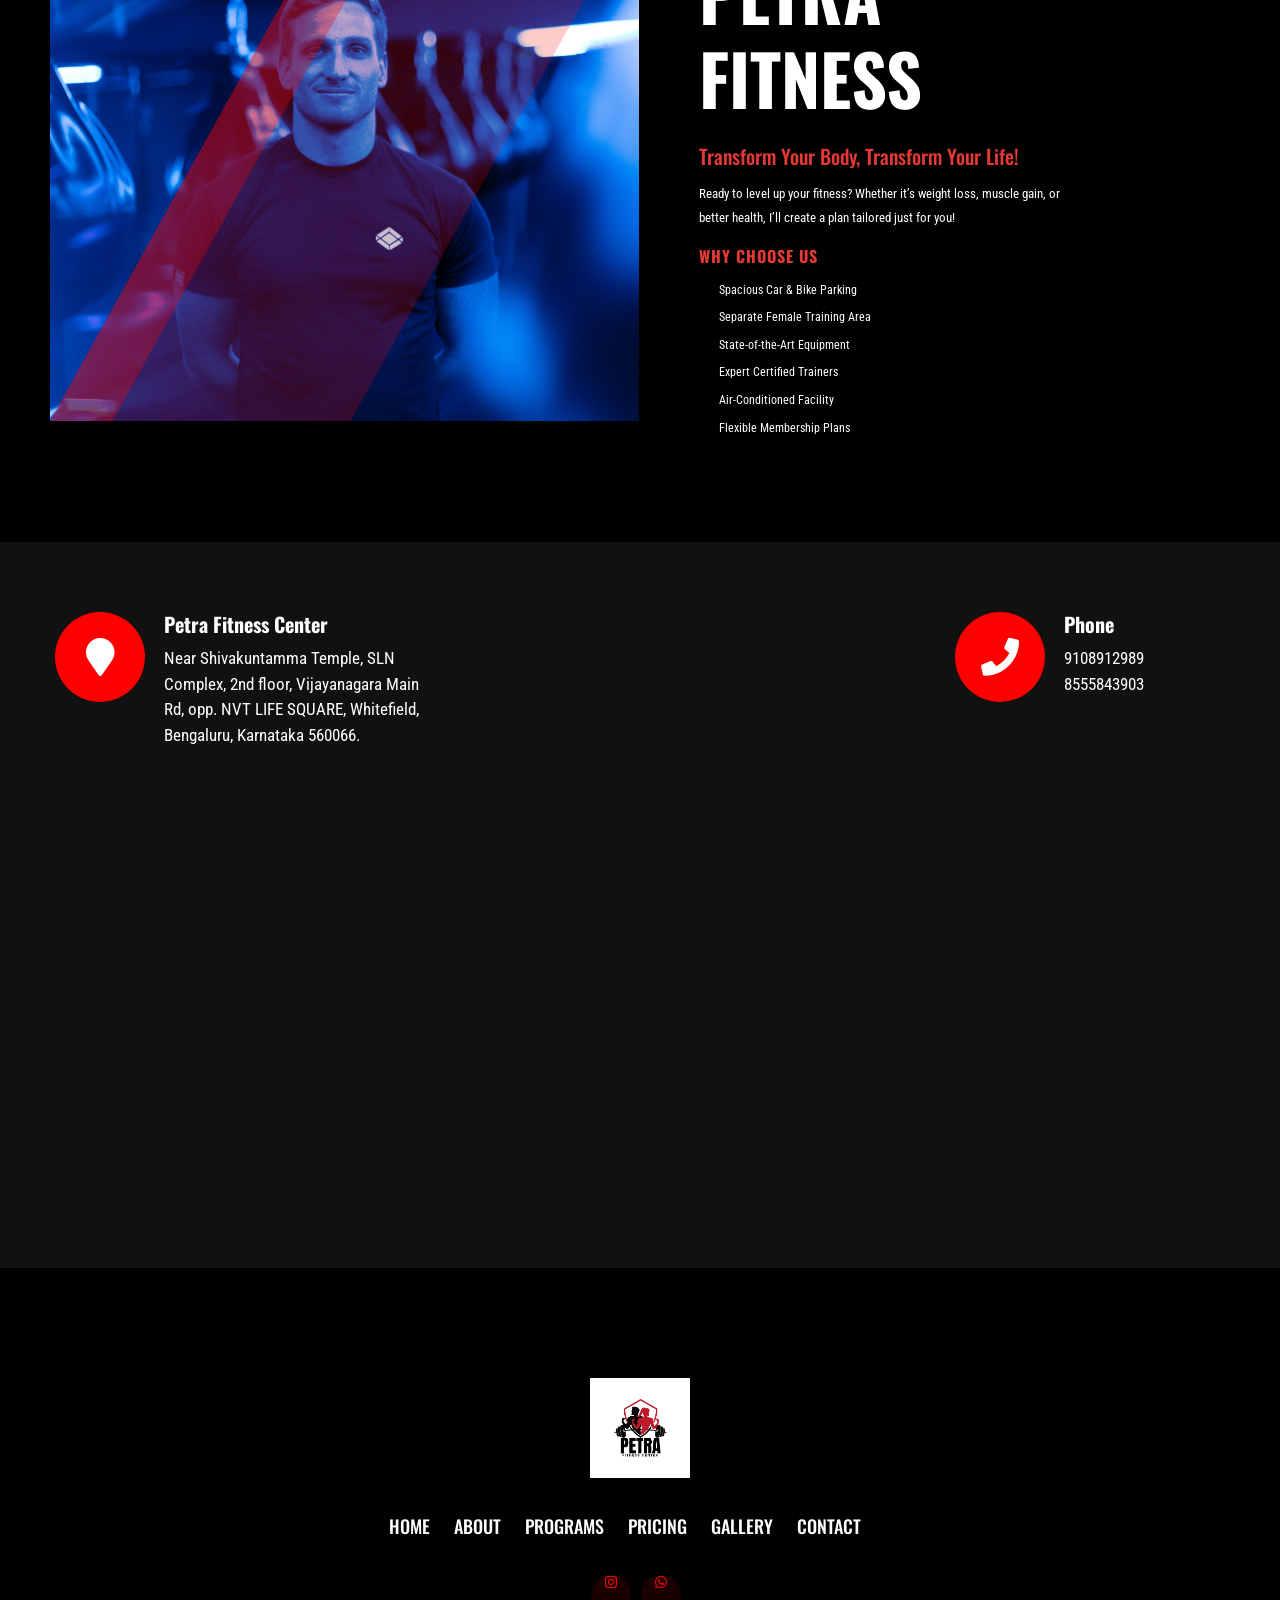
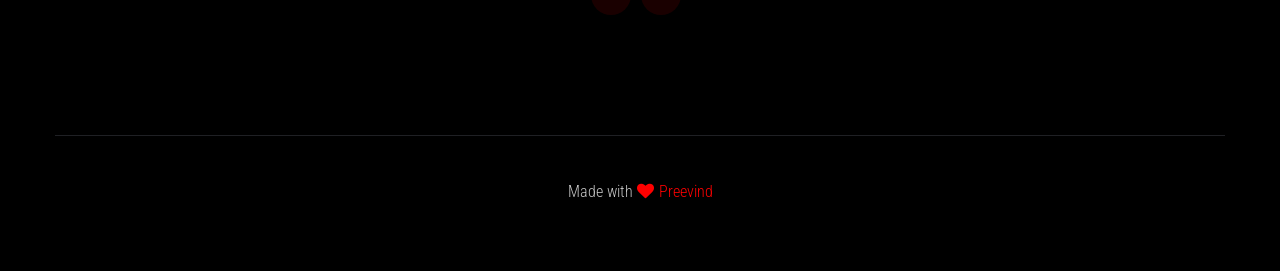
==== commit cf83aad6: "Add Petra Fitness heading, map to index page, and white text styling - Restore 'Petra Fitness' h1 in" ====
--- a/index.html
+++ b/index.html
@@ -124,8 +124,8 @@
                     <div class="row">
                         <div class="col-xl-9 col-lg-9 col-md-10">
                             <div class="hero__caption">
-                                <span data-animation="fadeInLeft" data-delay="0.1s">Hi This is  PetraFitness</span>
-                                
+                                <span data-animation="fadeInLeft" data-delay="0.1s">Hi This is</span>
+                                <h1 data-animation="fadeInLeft" data-delay="0.4s">Petra Fitness</h1>
                                 <a href="courses.html" class="border-btn hero-btn" data-animation="fadeInLeft" data-delay="0.8s">My Programs</a>
                             </div>
                         </div>
@@ -558,7 +558,7 @@
                 <!-- section tittle -->
                 <div class="section-tittle2 mb-20 wow fadeInUp" data-wow-duration="1s" data-wow-delay=".3s">
                     <div class="front-text">
-            
+                        <h2 style="color:#fff;">Petra Fitness</h2>
                         <h4 style="margin-bottom:14px;color:#e53935;font-size:2rem;">Transform Your Body, Transform Your Life!</h4>
                         <p style="color:#fff;font-size:1.25rem;line-height:1.9;">Ready to level up your fitness? Whether it’s weight loss, muscle gain, or better health, I’ll create a plan tailored just for you!</p>
                         <h5 style="margin:18px 0 10px;font-weight:bold;letter-spacing:1px;color:#e53935;font-size:1.6rem;">WHY CHOOSE US</h5>
@@ -604,6 +604,18 @@
                     </div>
                 </div>
             </div>
+        </div>
+        <div class="container mt-40 mb-20">
+            <iframe
+                width="100%"
+                height="350"
+                frameborder="0"
+                scrolling="no"
+                marginheight="0"
+                marginwidth="0"
+                src="https://www.openstreetmap.org/export/embed.html?bbox=77.7419%2C12.9618%2C77.7579%2C12.9778&layer=mapnik&marker=12.9698%2C77.7499"
+                style="border: 0; border-radius: 6px;">
+            </iframe>
         </div>
     </section>
 </main>
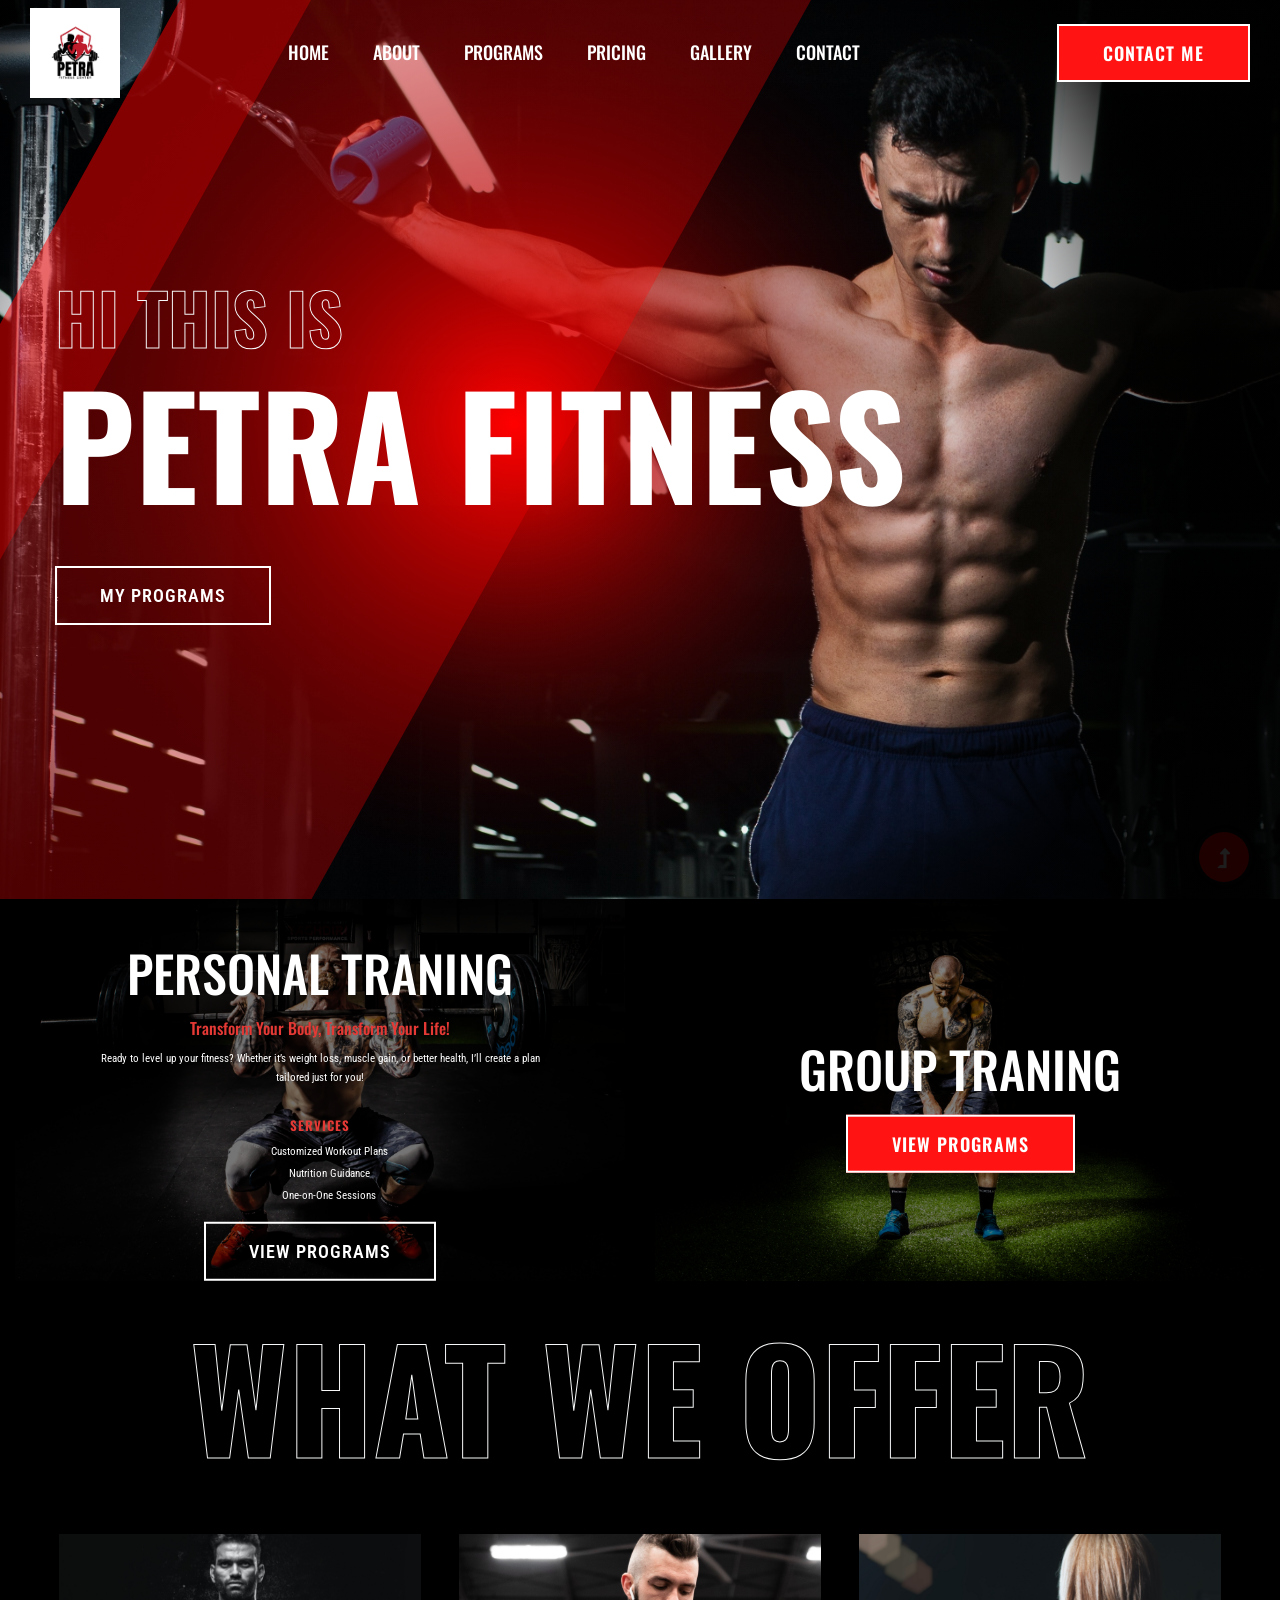
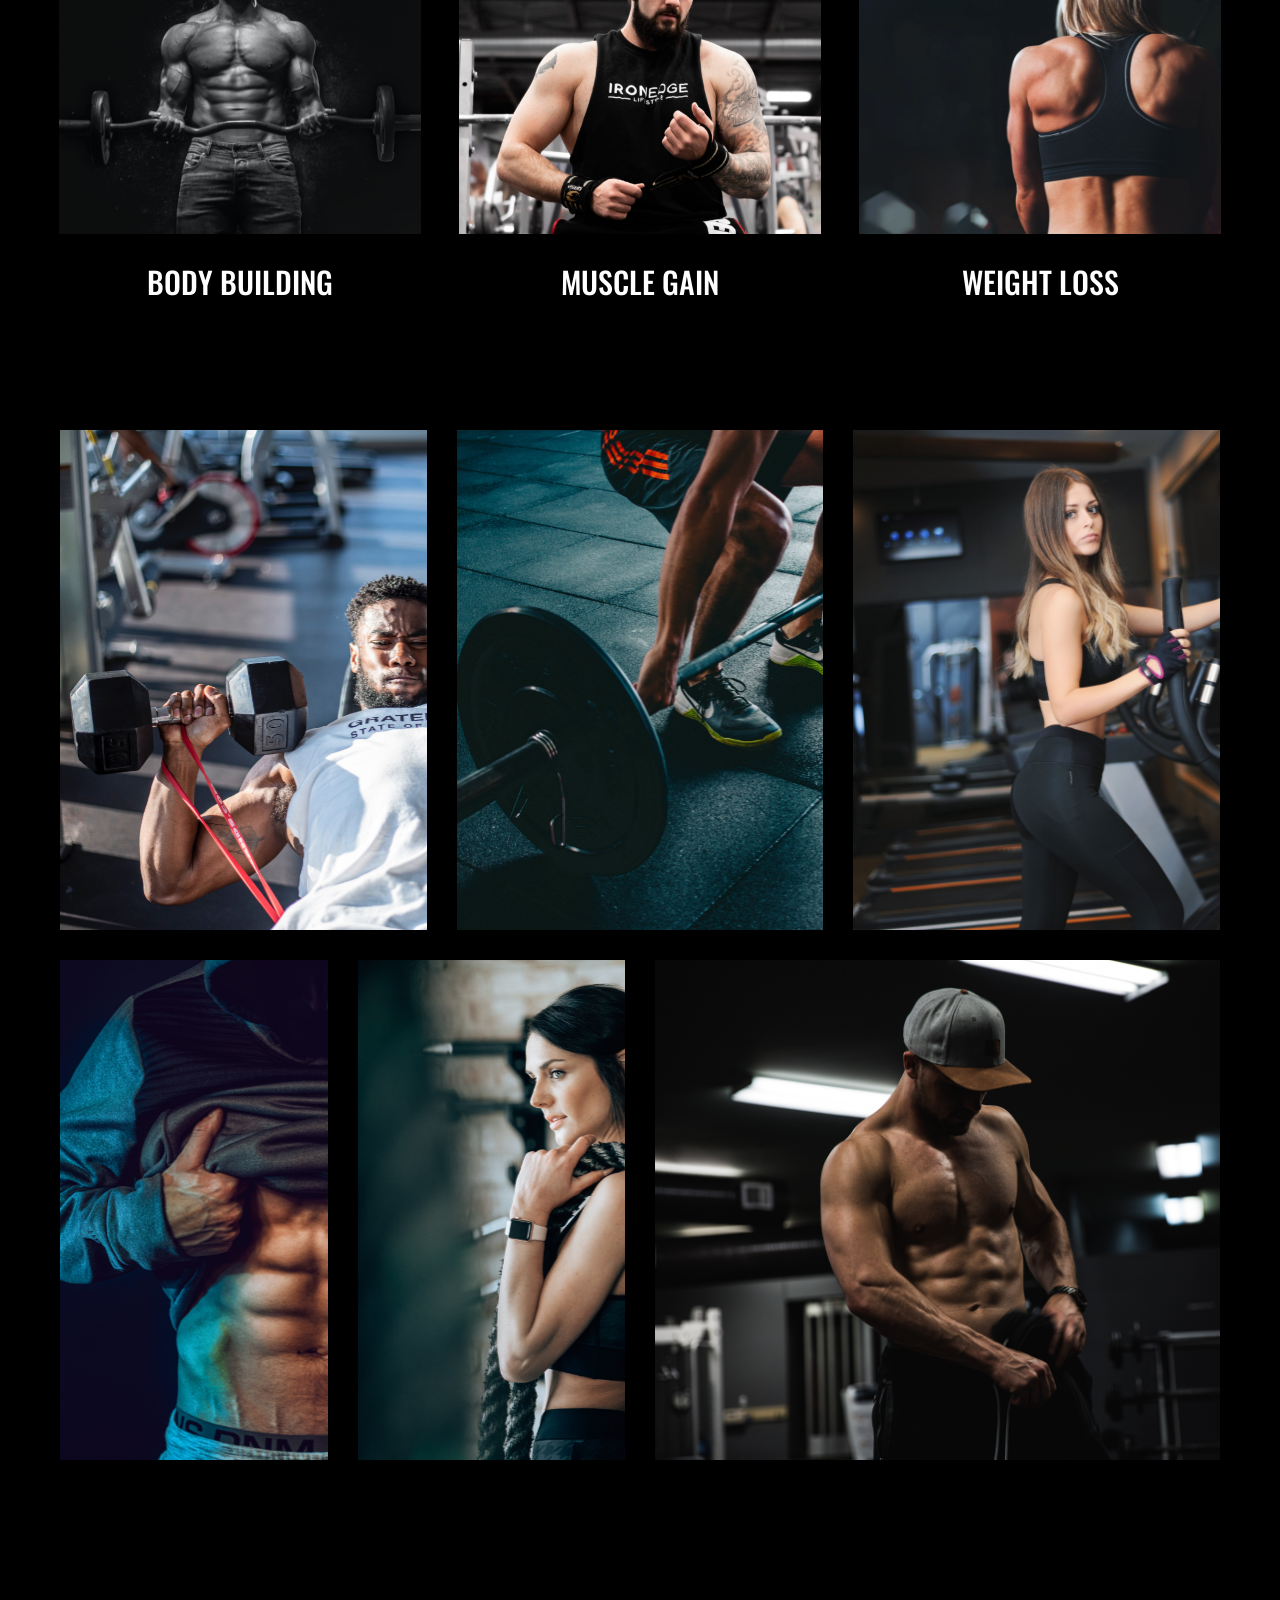
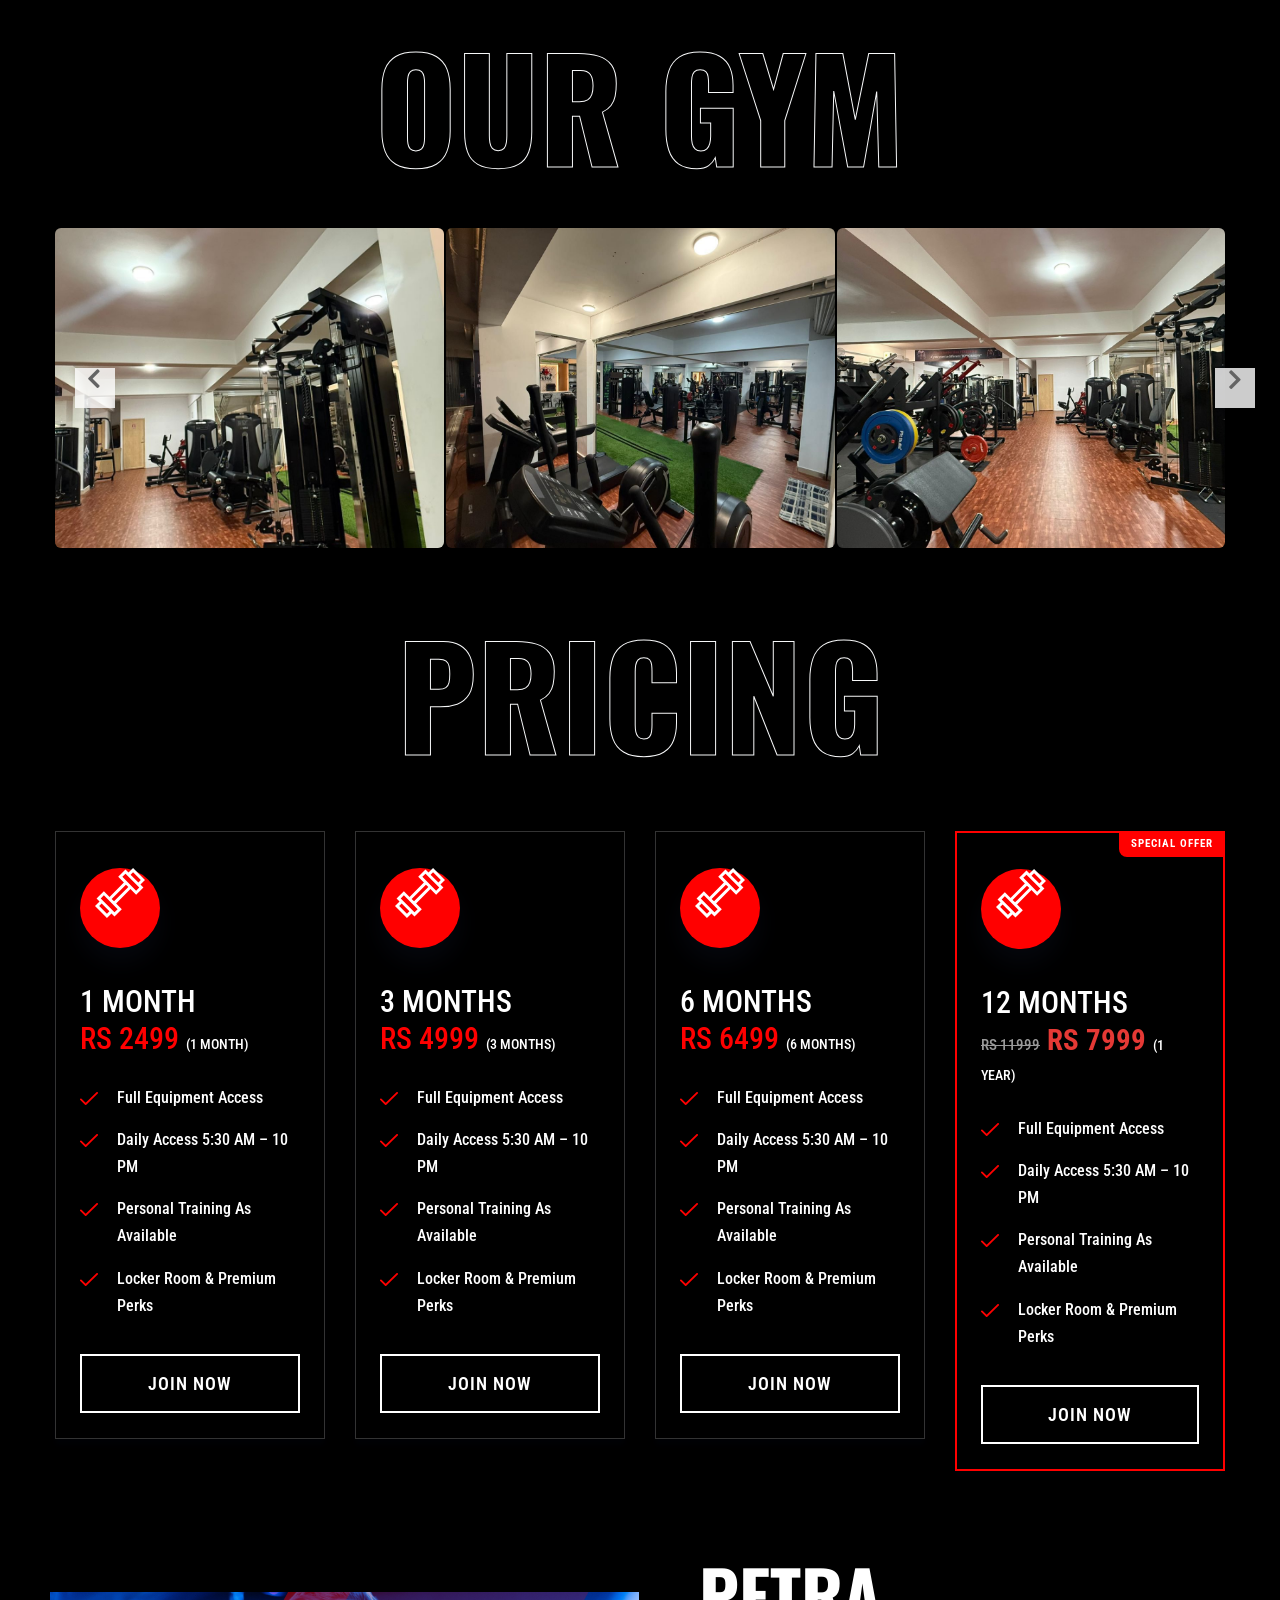
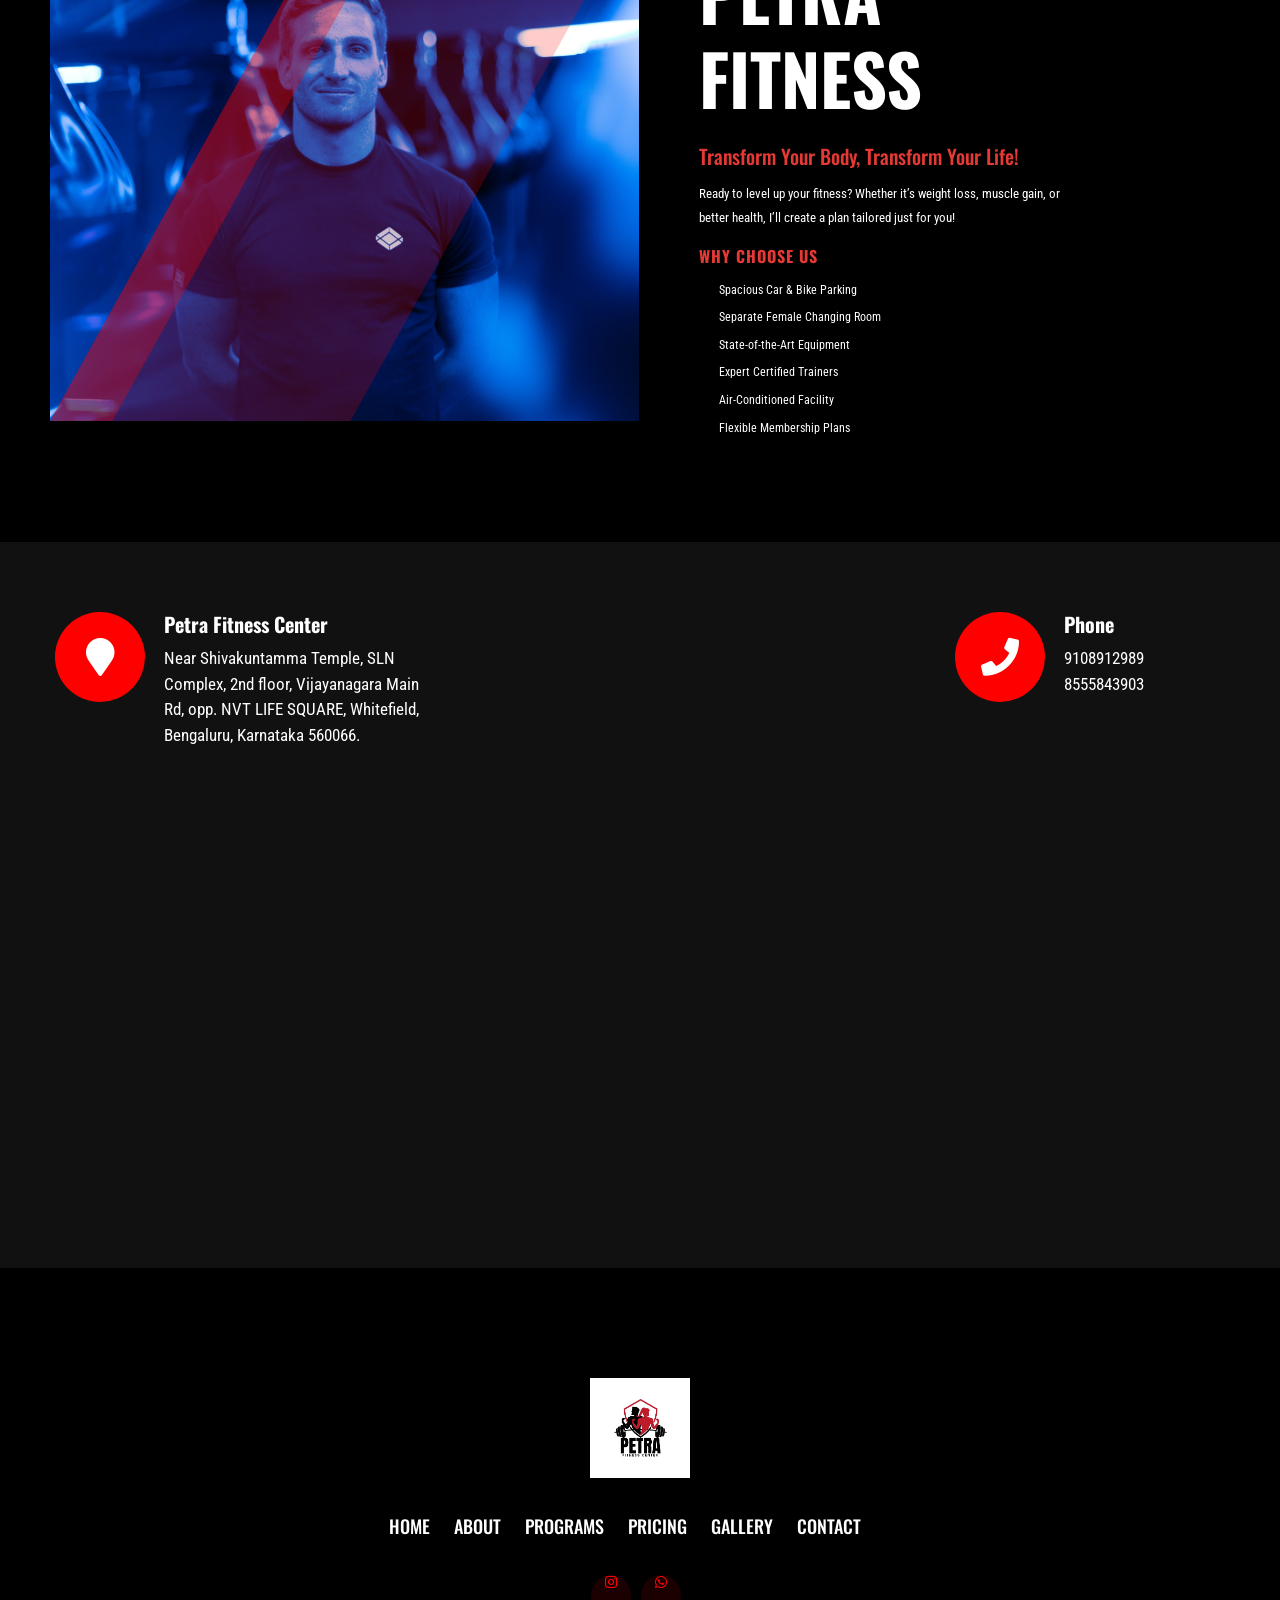
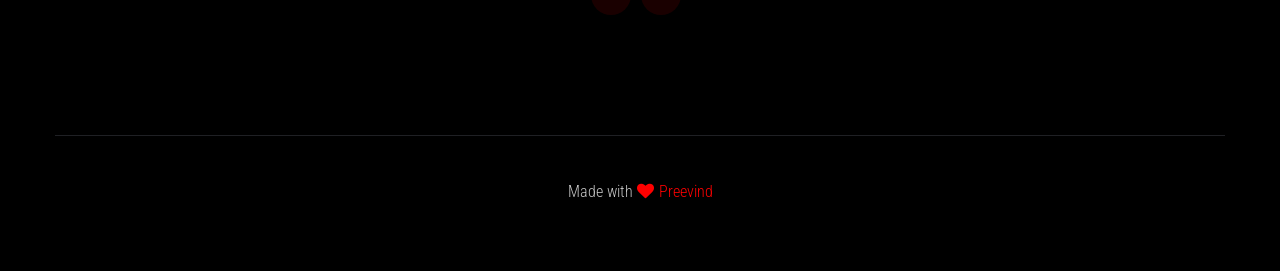
==== commit 45717653: "Update 'Separate Female Training Area' to 'Separate Female Changing Room' Co-Authored-By: Claude Son" ====
--- a/index.html
+++ b/index.html
@@ -564,7 +564,7 @@
                         <h5 style="margin:18px 0 10px;font-weight:bold;letter-spacing:1px;color:#e53935;font-size:1.6rem;">WHY CHOOSE US</h5>
                         <ul style="padding-left:20px;margin-bottom:20px;color:#fff;font-size:1.2rem;line-height:2.3;">
                             <li>Spacious Car & Bike Parking</li>
-                            <li>Separate Female Training Area</li>
+                            <li>Separate Female Changing Room</li>
                             <li>State-of-the-Art Equipment</li>
                             <li>Expert Certified Trainers</li>
                             <li>Air-Conditioned Facility</li>
